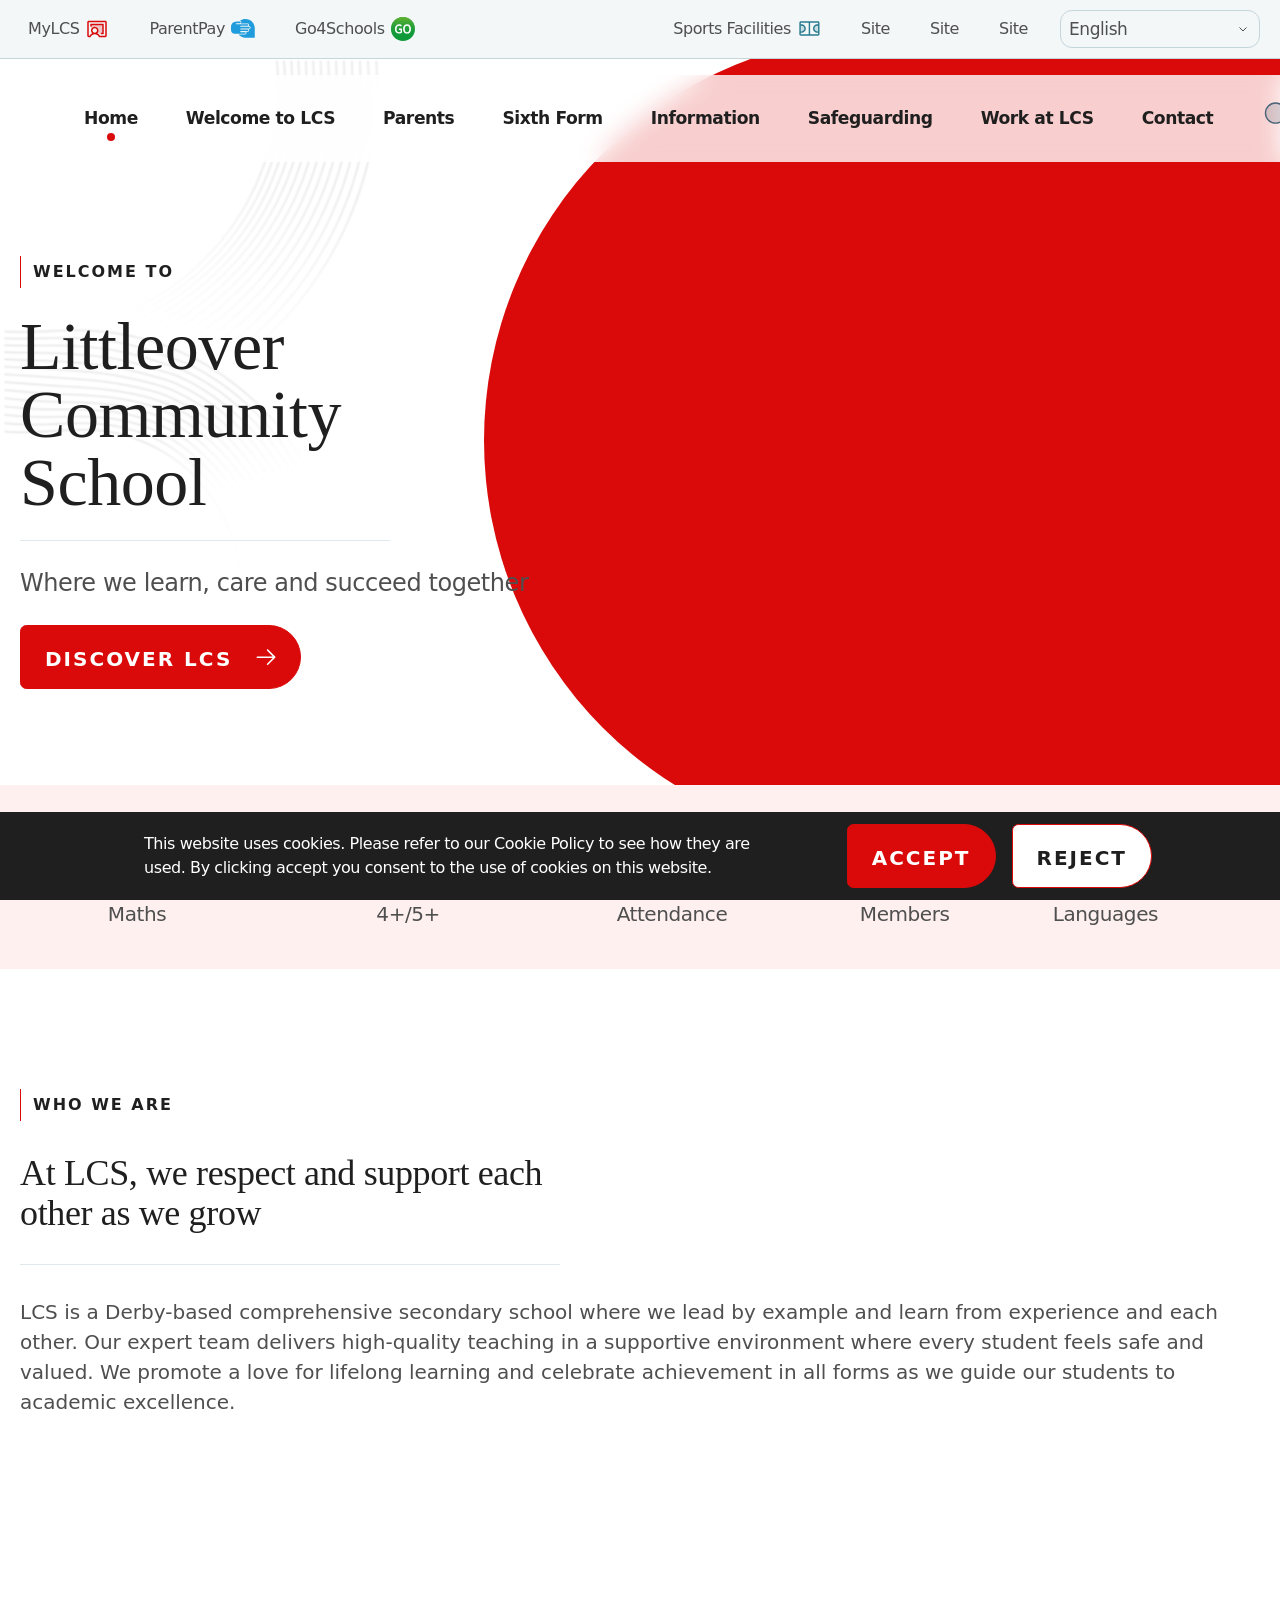
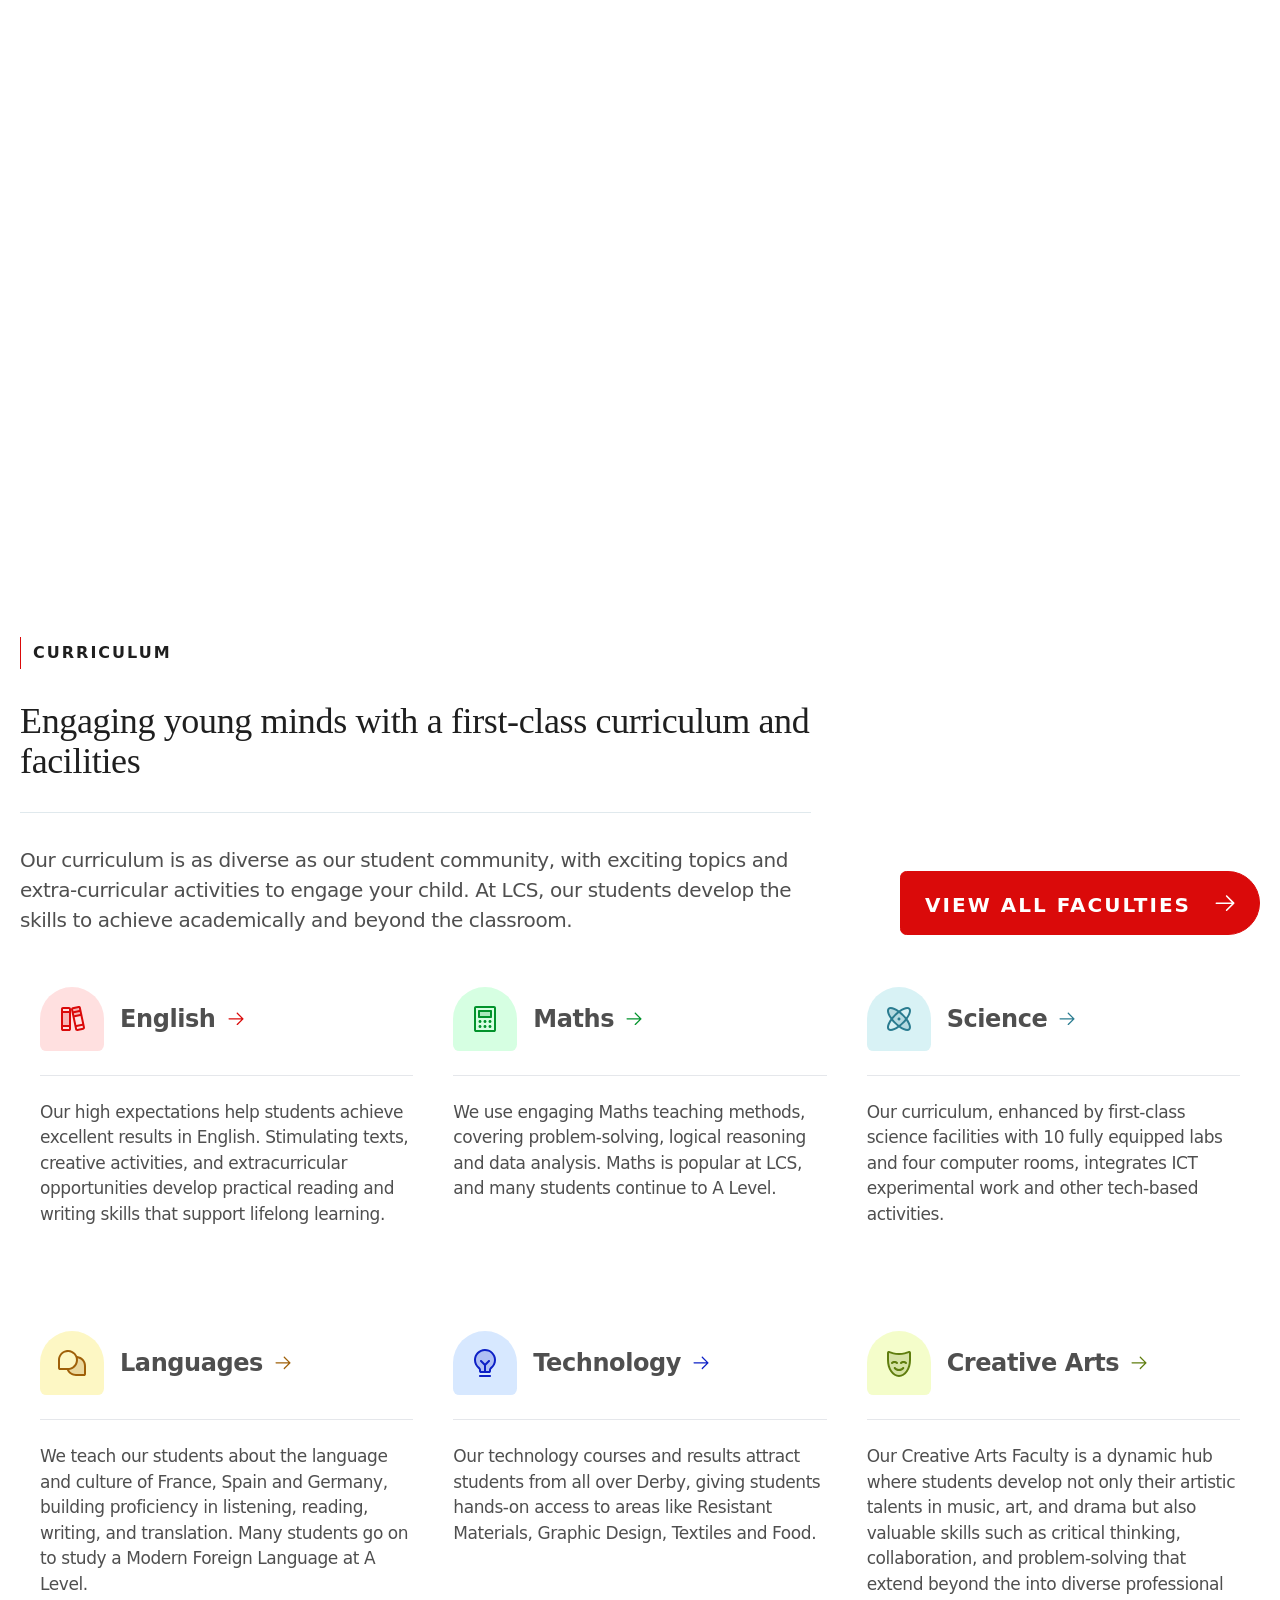
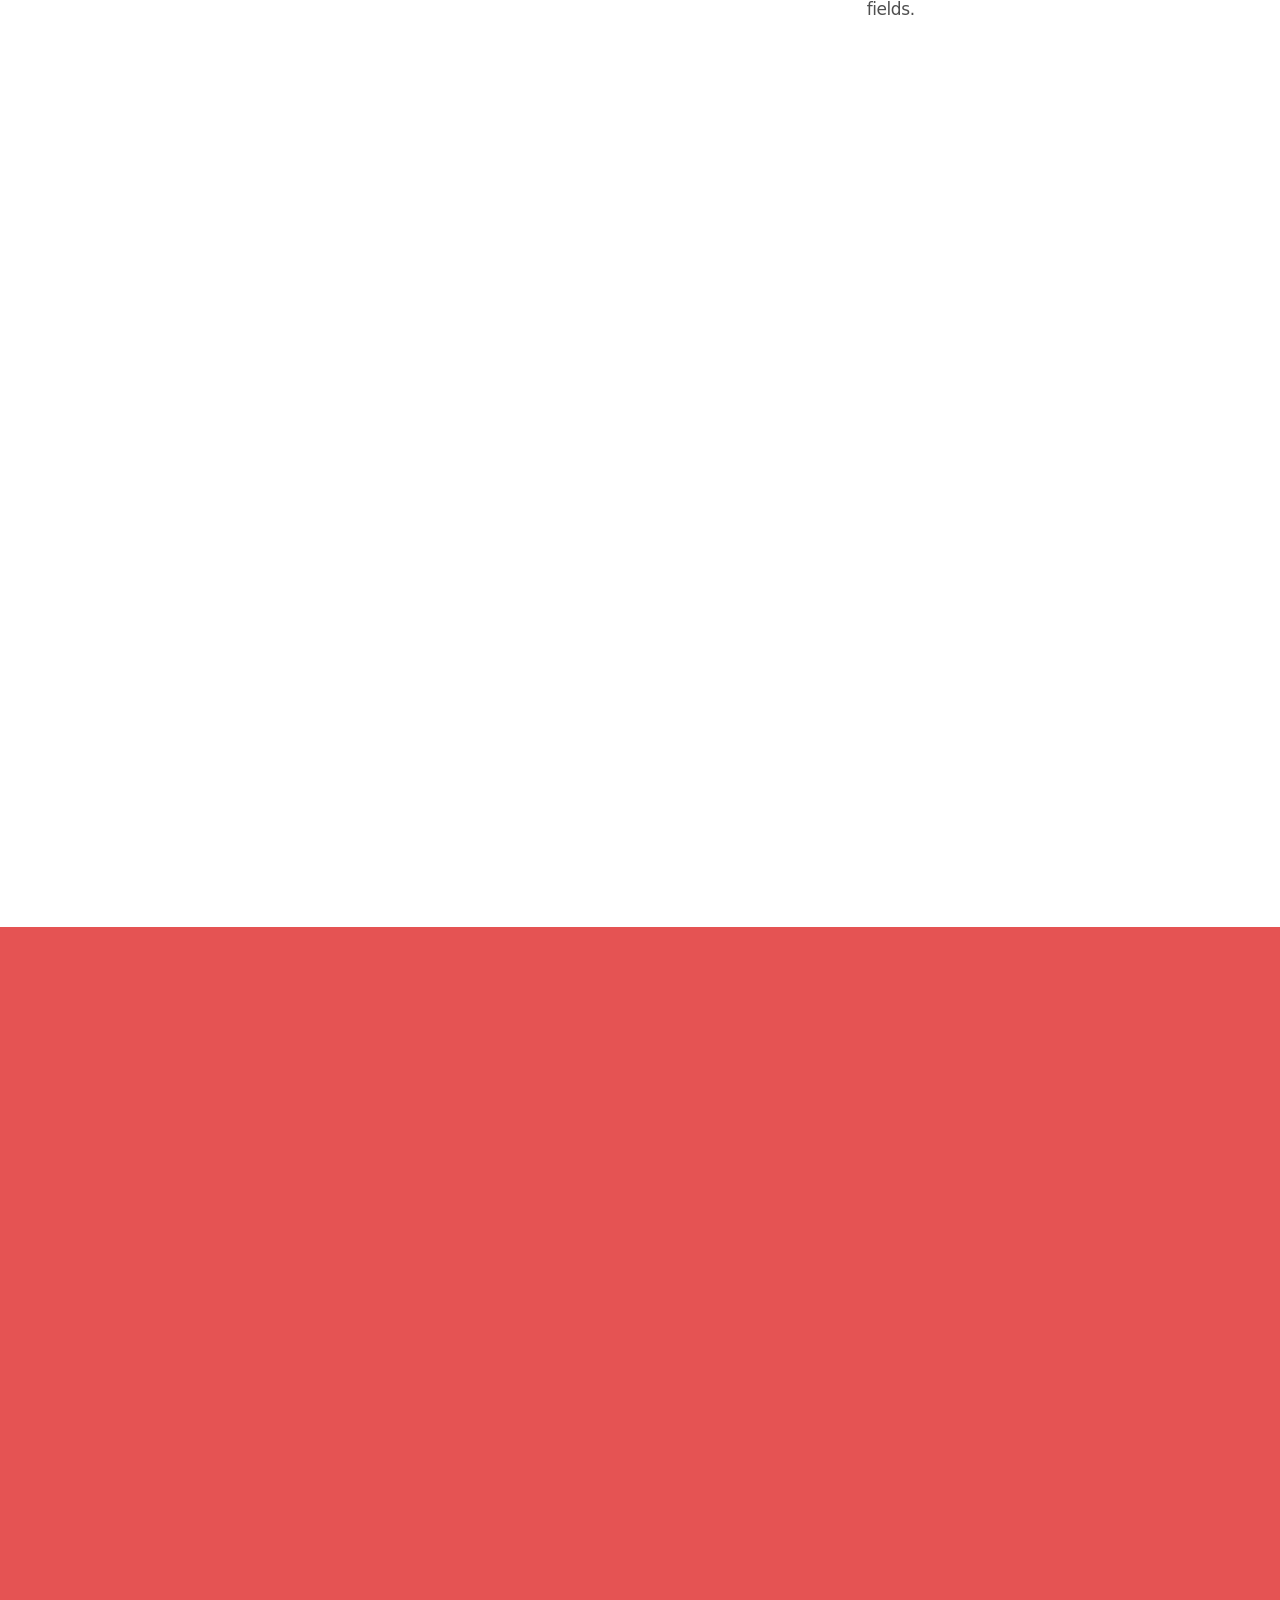
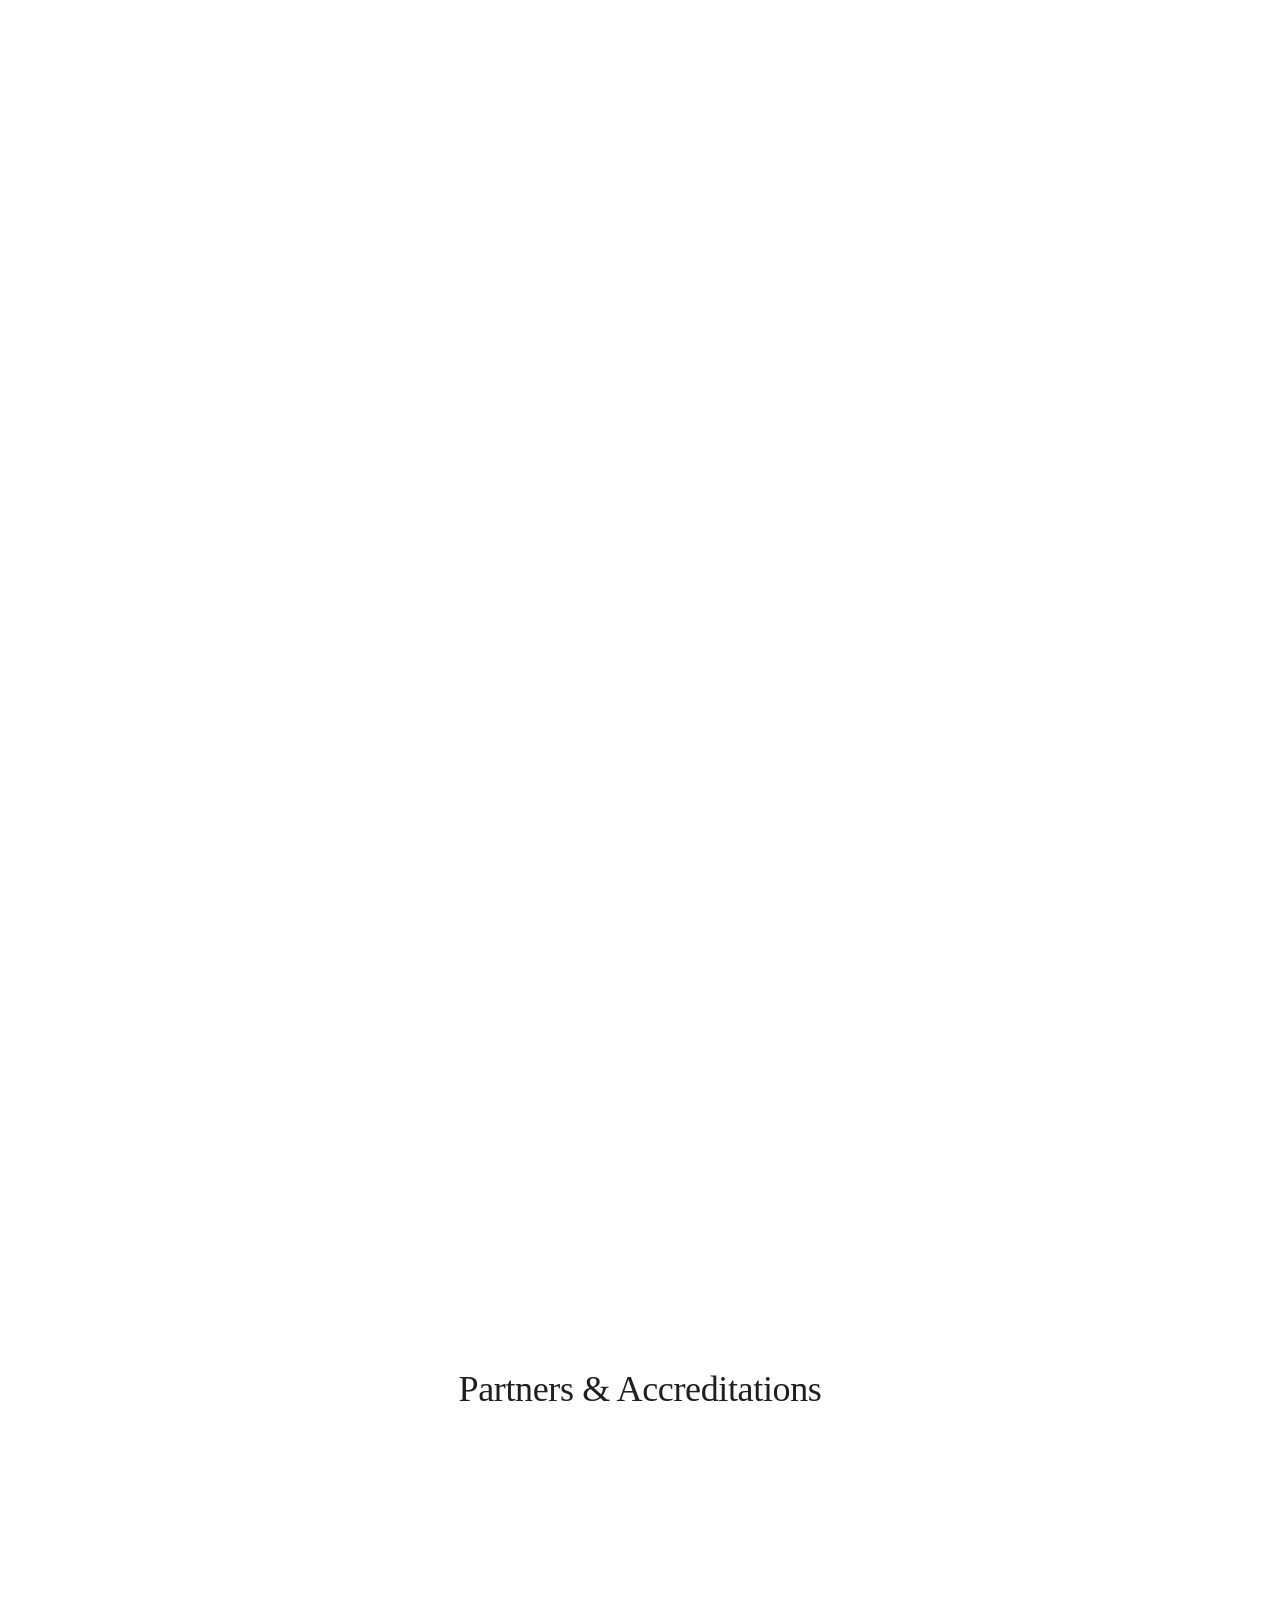
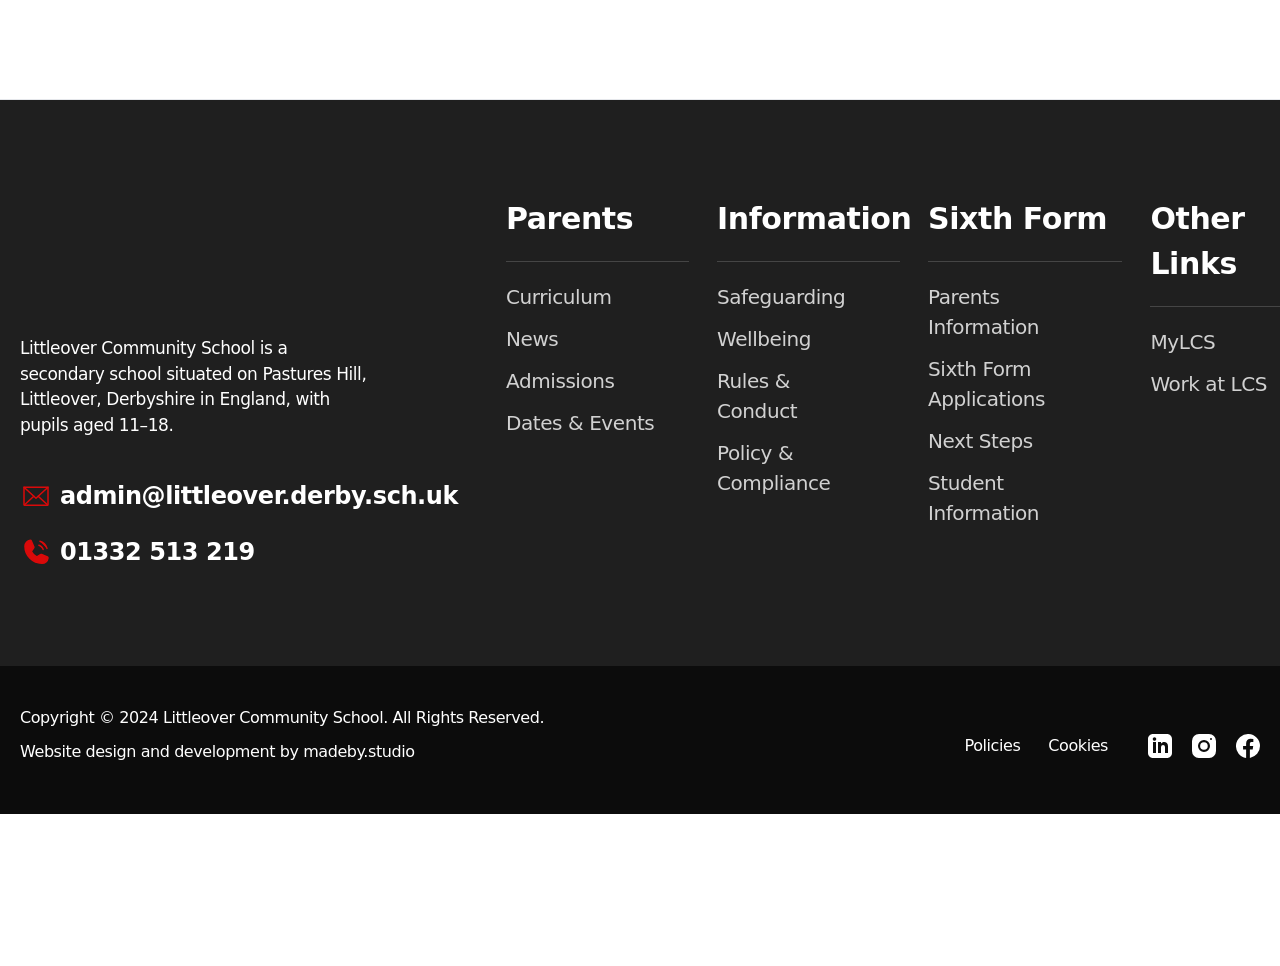
==== index.html @ 37ba2ffd "re change names" ====
<!DOCTYPE html>
<!-- saved from url=(0036)https://www.littleover.derby.sch.uk/ -->
<html lang="en"><head><meta http-equiv="Content-Type" content="text/html; charset=UTF-8">
        
        <meta http-equiv="X-UA-Compatible" content="IE=edge">
        <meta name="viewport" content="width=device-width, initial-scale=1">
        <meta name="csrf-token" content="vbNZpdz66wZkz0crLauGsy06PiQxPOlGMXzHXOhv">
        <link rel="apple-touch-icon" sizes="180x180" href="https://www.littleover.derby.sch.uk/favicon/apple-touch-icon.png">

        <link rel="icon" type="image/png" sizes="32x32" href="https://www.littleover.derby.sch.uk/favicon/favicon-32x32.png">
        <link rel="icon" type="image/png" sizes="16x16" href="https://www.littleover.derby.sch.uk/favicon/favicon-16x16.png">
        <link rel="shortcut icon" href="https://www.littleover.derby.sch.uk/favicon/favicon.ico">
        <meta name="theme-color" content="#FFFFFF">
        
        <title>Littleover Community School | Where we learn, care and succeed together</title>
<meta name="description" content="Welcome to Littleover Community School, Derby. We foster academic excellence, lifelong learning, and a supportive environment for students to thrive and succeed.">
<meta property="og:type" content="website">
<meta property="og:title" content="Littleover Community School | Where we learn, care and succeed together">
<meta property="og:description" content="Welcome to Littleover Community School, Derby. We foster academic excellence, lifelong learning, and a supportive environment for students to thrive and succeed.">
<meta property="og:url" content="https://www.littleover.derby.sch.uk">
<meta property="og:locale" content="en_GB">
<meta property="og:locale:alternate" content="ar">
<meta property="og:locale:alternate" content="ur">
<meta property="og:locale:alternate" content="pa">
<meta name="twitter:card" content="summary_large_image">
<meta name="twitter:title" content="Littleover Community School | Where we learn, care and succeed together">
<meta name="twitter:description" content="Welcome to Littleover Community School, Derby. We foster academic excellence, lifelong learning, and a supportive environment for students to thrive and succeed.">
<meta property="og:image" content="https://littleover.ams3.digitaloceanspaces.com/brand/meta/open-graph-meta.jpg">
<meta property="og:image:width" content="1200">
<meta property="og:image:height" content="628">
<meta property="og:image:alt" content="Background image of Littleover Community School students the words &#39;Where we learn, care  and succeed together&#39; overlaid">
<meta name="twitter:image" content="https://littleover.ams3.digitaloceanspaces.com/brand/meta/open-graph-meta.jpg">
<meta name="twitter:image:alt" content="Background image of Littleover Community School students the words &#39;Where we learn, care  and succeed together&#39; overlaid">
<link href="https://www.littleover.derby.sch.uk/" rel="home">
<link href="https://www.littleover.derby.sch.uk/" rel="canonical">
<link rel="alternate" href="https://www.littleover.derby.sch.uk/" hreflang="en">
<link rel="alternate" href="https://www.littleover.derby.sch.uk/ar" hreflang="ar">
<link rel="alternate" href="https://www.littleover.derby.sch.uk/ur" hreflang="ur">
<link rel="alternate" href="https://www.littleover.derby.sch.uk/pa" hreflang="pa">
<link type="text/plain" rel="author" href="https://www.littleover.derby.sch.uk/humans.txt">
        
        
        <link rel="preload" as="style" href="./Littleover Community School _ Where we learn, care and succeed together_files/app-C5ybboQK.css"><link rel="modulepreload" as="script" href="./Littleover Community School _ Where we learn, care and succeed together_files/app-cm24H8UL.js"><link rel="stylesheet" href="./Littleover Community School _ Where we learn, care and succeed together_files/app-C5ybboQK.css"><script type="module" src="./Littleover Community School _ Where we learn, care and succeed together_files/app-cm24H8UL.js"></script>
        
        









    <script type="application/ld+json">
        {
            "@context": "https://schema.org",
            "@type": "Organization",
            "name": "Littleover Community School",
            "@id": "https://www.littleover.derby.sch.uk#site-owner",
            "logo": "https://littleover.ams3.digitaloceanspaces.com/brand/logos/lcs-logo.svg",
            "url": "https://www.littleover.derby.sch.uk",
            "email": "admin@littleover.derby.sch.uk",
            "sameAs": ["https://www.linkedin.com/company/littleover-community-school","https://www.instagram.com/littleoverlcs","https://facebook.com/littleoverschool","https://www.youtube.com/@littleovercommunityschool1768"]
        },
    </script>



    <script type="application/ld+json">
        {
            "@context": "http://schema.org",
            "@type": "WebSite",
            "name": "Littleover Community School",
            "url": "https://www.littleover.derby.sch.uk"
        }
    </script>


<script type="application/ld+json">
    {
        "@context": "https://schema.org/",
        "@type": "WebPage",
        "@id": "https://www.littleover.derby.sch.uk#web_page",
        "url": "https://www.littleover.derby.sch.uk",
        "name": "Home",
        "inLanguage": "en_GB",
        "datePublished": "",
        "dateModified": "2026-06-09T06:02:32+00:00"
    }
</script>








        
        <script type="module">
    if (window.COOKIES_ACCEPTED) {
        const GTAG_ID = "G-W6SMG0FCPF";

        if (GTAG_ID) {
            var gtagSource = document.createElement("script");
            gtagSource.async = "async";
            gtagSource.src = `https://www.googletagmanager.com/gtag/js?id=${GTAG_ID}`;
            document.head.appendChild(gtagSource);

            var gtagWindow = document.createElement("script");
            gtagWindow.innerHTML = `window.dataLayer = window.dataLayer || []; function gtag(){dataLayer.push(arguments);} gtag('js', new Date()); gtag('config', '${GTAG_ID}');`;
            document.head.appendChild(gtagWindow);
        }
    }
</script>

        <!-- Google tag (gtag.js) -->
        <link rel="preconnect" href="https://littleover.imgix.net/">
    <link rel="modulepreload" as="script" crossorigin="" href="https://www.littleover.derby.sch.uk/build/assets/two-column-BupPdYIw.js"><link rel="modulepreload" as="script" crossorigin="" href="https://www.littleover.derby.sch.uk/build/assets/in-view.es-CaEo5__-.js"><link rel="modulepreload" as="script" crossorigin="" href="https://www.littleover.derby.sch.uk/build/assets/stagger-DJYlFAOW.js"><link rel="modulepreload" as="script" crossorigin="" href="https://www.littleover.derby.sch.uk/build/assets/fade-BSZfXrS1.js"><link rel="modulepreload" as="script" crossorigin="" href="https://www.littleover.derby.sch.uk/build/assets/fade-HrBedMWU.js"><link rel="modulepreload" as="script" crossorigin="" href="https://www.littleover.derby.sch.uk/build/assets/embla-carousel.esm-CMPFBS9o.js"><link rel="modulepreload" as="script" crossorigin="" href="https://www.littleover.derby.sch.uk/build/assets/button-uQzZ_7sI.js"><link rel="modulepreload" as="script" crossorigin="" href="https://www.littleover.derby.sch.uk/build/assets/dots-ceR8wKUV.js"><link rel="modulepreload" as="script" crossorigin="" href="https://www.littleover.derby.sch.uk/build/assets/gallery-B8_9zSWi.js"><link rel="modulepreload" as="script" crossorigin="" href="https://www.littleover.derby.sch.uk/build/assets/search-ClFhsJpl.js"><link rel="modulepreload" as="script" crossorigin="" href="https://www.littleover.derby.sch.uk/build/assets/client-xcePJ-oF.js"></head>
    <body class="relative">
        
        <a href="https://www.littleover.derby.sch.uk/#mainContent" aria-label="Skip navigation" class="fixed left-0 top-2 z-front m-3 -translate-y-80 rounded-xl bg-primary p-3 text-base font-semibold text-light transition focus:translate-y-0">
    Skip Navigation
</a>

<nav class="relative z-50 border-b border-secondary-200 bg-secondary-50 px-2.5 py-2.5 md:px-5">
    <div class="justify-between lg:flex">
        <ul class="hidden items-center gap-6 lg:flex">
            
                
                    <li>
                        





<a href="https://www.littleover.derby.sch.uk/my-lcs" target="_self" class="lg:px-2 lg:py-1 flex w-fit items-center gap-1.5 rounded-xl font-sans text-sm duration-default hover:bg-secondary-100 hover:text-grey">
    MyLCS
    
        <span class="w-6 fill-primary">
            <svg width="100%" height="100%" viewBox="0 0 32 32" class="fill-inherit" xmlns="http://www.w3.org/2000/svg">
<path opacity="0.2" d="M24 10V22H13C13.7911 22 14.5645 21.7654 15.2223 21.3259C15.8801 20.8864 16.3928 20.2616 16.6955 19.5307C16.9983 18.7998 17.0775 17.9956 16.9231 17.2196C16.7688 16.4437 16.3878 15.731 15.8284 15.1716C15.269 14.6122 14.5563 14.2312 13.7804 14.0769C13.0044 13.9225 12.2002 14.0017 11.4693 14.3045C10.7384 14.6072 10.1136 15.1199 9.67412 15.7777C9.2346 16.4355 9 17.2089 9 18H8V10H24Z"></path>
<path d="M27 5H5C4.46957 5 3.96086 5.21071 3.58579 5.58579C3.21071 5.96086 3 6.46957 3 7V25C3 25.5304 3.21071 26.0391 3.58579 26.4142C3.96086 26.7893 4.46957 27 5 27H6.67375C6.86301 27.0001 7.0484 26.9464 7.20838 26.8453C7.36836 26.7442 7.49636 26.5997 7.5775 26.4287C8.06377 25.4021 8.83151 24.5346 9.79143 23.9271C10.7514 23.3196 11.864 22.9971 13 22.9971C14.136 22.9971 15.2486 23.3196 16.2086 23.9271C17.1685 24.5346 17.9362 25.4021 18.4225 26.4287C18.5036 26.5997 18.6316 26.7442 18.7916 26.8453C18.9516 26.9464 19.137 27.0001 19.3263 27H27C27.5304 27 28.0391 26.7893 28.4142 26.4142C28.7893 26.0391 29 25.5304 29 25V7C29 6.46957 28.7893 5.96086 28.4142 5.58579C28.0391 5.21071 27.5304 5 27 5ZM10 18C10 17.4067 10.1759 16.8266 10.5056 16.3333C10.8352 15.8399 11.3038 15.4554 11.8519 15.2284C12.4001 15.0013 13.0033 14.9419 13.5853 15.0576C14.1672 15.1734 14.7018 15.4591 15.1213 15.8787C15.5409 16.2982 15.8266 16.8328 15.9424 17.4147C16.0581 17.9967 15.9987 18.5999 15.7716 19.1481C15.5446 19.6962 15.1601 20.1648 14.6667 20.4944C14.1734 20.8241 13.5933 21 13 21C12.2044 21 11.4413 20.6839 10.8787 20.1213C10.3161 19.5587 10 18.7956 10 18ZM27 25H19.9287C19.0937 23.5643 17.8349 22.4221 16.325 21.73C17.082 21.056 17.6162 20.1678 17.857 19.1832C18.0977 18.1986 18.0335 17.1642 17.6729 16.2169C17.3122 15.2696 16.6723 14.4543 15.8377 13.8791C15.0032 13.3038 14.0136 12.9958 13 12.9958C11.9864 12.9958 10.9968 13.3038 10.1623 13.8791C9.32774 14.4543 8.68776 15.2696 8.32715 16.2169C7.96654 17.1642 7.90234 18.1986 8.14305 19.1832C8.38376 20.1678 8.91802 21.056 9.675 21.73C8.16513 22.4221 6.90633 23.5643 6.07125 25H5V7H27V25ZM7 12V10C7 9.73478 7.10536 9.48043 7.29289 9.29289C7.48043 9.10536 7.73478 9 8 9H24C24.2652 9 24.5196 9.10536 24.7071 9.29289C24.8946 9.48043 25 9.73478 25 10V22C25 22.2652 24.8946 22.5196 24.7071 22.7071C24.5196 22.8946 24.2652 23 24 23H22C21.7348 23 21.4804 22.8946 21.2929 22.7071C21.1054 22.5196 21 22.2652 21 22C21 21.7348 21.1054 21.4804 21.2929 21.2929C21.4804 21.1054 21.7348 21 22 21H23V11H9V12C9 12.2652 8.89464 12.5196 8.70711 12.7071C8.51957 12.8946 8.26522 13 8 13C7.73478 13 7.48043 12.8946 7.29289 12.7071C7.10536 12.5196 7 12.2652 7 12Z"></path>
</svg>

        </span>
    
</a>

                    </li>
                
            
                
                    <li>
                        





<a href="https://app.parentpay.com/public/client/security/v2/#/login" target="_blank" class="lg:px-2 lg:py-1 flex w-fit items-center gap-1.5 rounded-xl font-sans text-sm duration-default hover:bg-secondary-100 hover:text-grey">
    ParentPay
    
        <span class="w-6 fill-primary">
            <svg width="100%" height="100%" viewBox="0 0 66 52" class="fill-inherit" xmlns="http://www.w3.org/2000/svg">
<path d="M39.9 0C34.2 0 29 1.8 24.8 4.9C26.8 5.2 28.4 6.9 28.4 9.1V9.3C28.4 10.4 28 11.4 27.3 12.2H28.2H28.5H45.5C47.8 12.2 49.7 14.1 49.7 16.4V16.6C49.7 17.7 49.3 18.7 48.6 19.5H49.5C51.8 19.5 53.7 21.4 53.7 23.7V23.9C53.7 25 53.3 26.1 52.5 26.8C51.7 27.6 50.7 28 49.6 28.1H49.5H48.6C49.3 28.9 49.7 29.9 49.7 31V31.2C49.7 32.3 49.3 33.4 48.5 34.1C47.7 34.9 46.7 35.3 45.6 35.4H45.5H41.5C42.2 36.2 42.6 37.2 42.6 38.3V38.5C42.6 39.6 42.2 40.7 41.4 41.4C40.6 42.2 39.6 42.6 38.5 42.7H38.4H23.7H21.5H20.7C25.4 48 32.2 51.3 39.8 51.3H65.4V25.6C65.5 11.5 54 0 39.9 0Z" fill="#209cdc"></path>
<path d="M51.6 23.6002C51.6 22.5002 50.7 21.6002 49.6 21.6002H45.6H26.9C26.1 21.6002 25.4 20.9002 25.4 20.1002C25.4 19.3002 26.1 18.6002 26.9 18.6002H45.7C46.2 18.6002 46.7 18.4002 47.1 18.0002C47.5 17.6002 47.7 17.1002 47.7 16.6002V16.4002C47.7 15.3002 46.8 14.4002 45.7 14.4002H23.3H17H14.8C14 14.4002 13.3 13.7002 13.3 12.9002C13.3 12.1002 14 11.4002 14.8 11.4002H18.8H23.4C23.5 11.4002 23.5 11.4002 23.6 11.4002H24.6C25.1 11.4002 25.6 11.2002 26 10.8002C26.4 10.4002 26.6 9.9002 26.6 9.4002V9.2002C26.6 8.1002 25.7 7.2002 24.6 7.2002H22.6H15.6C5.9 7.4002 0 13.5002 0 22.9002V29.3002C0 35.8002 4.3 40.5002 10.2 40.5002H19H23.8H38.5C38.5 40.5002 38.5 40.5002 38.6 40.5002C39.7 40.5002 40.6 39.6002 40.6 38.5002V38.3002C40.6 37.8002 40.4 37.3002 40 36.9002C39.6 36.5002 39.1 36.3002 38.6 36.3002H26.9C26.1 36.3002 25.4 35.6002 25.4 34.8002C25.4 34.0002 26.1 33.3002 26.9 33.3002H38.5H45.6C45.6 33.3002 45.6 33.3002 45.7 33.3002C46.8 33.3002 47.7 32.4002 47.7 31.3002V31.1002C47.7 30.0002 46.8 29.1002 45.7 29.1002H27C26.2 29.1002 25.5 28.4002 25.5 27.6002C25.5 26.8002 26.2 26.1002 27 26.1002H45.7H49.7C49.7 26.1002 49.7 26.1002 49.8 26.1002C50.9 26.1002 51.8 25.2002 51.8 24.1002L51.6 23.6002Z" fill="#209cdc"></path>
</svg>

        </span>
    
</a>

                    </li>
                
            
                
                    <li>
                        





<a href="https://www.go4schools.com/" target="_blank" class="lg:px-2 lg:py-1 flex w-fit items-center gap-1.5 rounded-xl font-sans text-sm duration-default hover:bg-secondary-100 hover:text-grey">
    Go4Schools
    
        <span class="w-6 fill-primary">
            <svg width="100%" height="100%" viewBox="0 0 173 173" class="fill-inherit" xmlns="http://www.w3.org/2000/svg">
<path d="M86.2 172.4C133.807 172.4 172.4 133.807 172.4 86.2C172.4 38.5931 133.807 0 86.2 0C38.5931 0 0 38.5931 0 86.2C0 133.807 38.5931 172.4 86.2 172.4Z" fill="#0F9B39"></path>
<path d="M86.2 172.4C133.807 172.4 172.4 133.807 172.4 86.2C172.4 38.5931 133.807 0 86.2 0C38.5931 0 0 38.5931 0 86.2C0 133.807 38.5931 172.4 86.2 172.4Z" fill="url(#paint0_linear_3168_21653)"></path>
<path d="M59.2 52.6992C68.2 52.6992 74.4 56.7992 78.5 60.8992L72.1 67.9992C68.8 64.7992 65.3 62.6992 59.2 62.6992C47.7 62.6992 40 71.5992 40 86.1992C40 100.999 46.9 109.899 59.9 109.899C63.5 109.899 67 108.899 69.1 106.999V92.9992H57V83.5992H79.5V112.099C75 116.299 67.4 119.799 58.6 119.799C41.4 119.799 28.3 107.899 28.3 86.3992C28.3 65.2992 41.7 52.6992 59.2 52.6992Z" fill="white"></path>
<path d="M87.1 85.8996C87.1 64.9996 98.8 52.5996 115.7 52.5996C132.5 52.5996 144.2 64.9996 144.2 85.8996C144.2 106.9 132.5 119.8 115.7 119.8C98.8 119.8 87.1 106.9 87.1 85.8996ZM132.4 85.8996C132.4 71.3996 125.8 62.5996 115.7 62.5996C105.5 62.5996 98.9 71.3996 98.9 85.8996C98.9 100.5 105.5 109.8 115.7 109.8C125.8 109.8 132.4 100.5 132.4 85.8996Z" fill="white"></path>
<defs>
<lineargradient id="paint0_linear_3168_21653" x1="86.242" y1="172.482" x2="86.242" y2="-0.00200477" gradientUnits="userSpaceOnUse">
<stop offset="0.000278173" stop-color="#009145" stop-opacity="0"></stop>
<stop offset="0.2867" stop-color="#19993F" stop-opacity="0.2865"></stop>
<stop offset="0.8939" stop-color="#5AAE31" stop-opacity="0.8938"></stop>
<stop offset="1" stop-color="#66B22E"></stop>
</lineargradient>
</defs>
</svg>

        </span>
    
</a>

                    </li>
                
            
                
            
        </ul>
        <div class="flex items-center justify-between gap-6">
            <ul class="hidden items-center gap-6 lg:flex">
                
                    
                
                    
                
                    
                
                    
                        <li>
                            





<a href="https://www.littleover.derby.sch.uk/sport-centre" target="_blank" class="lg:px-2 lg:py-1 flex w-fit items-center gap-1.5 rounded-xl font-sans text-sm duration-default hover:bg-secondary-100 hover:text-grey">
    Sports Facilities
    
        <span class="w-6 fill-highlight_two">
            <svg width="100%" height="100%" viewBox="0 0 25 24" class="fill-inherit" xmlns="http://www.w3.org/2000/svg">
<g id="CourtBasketball">
<path id="Vector" opacity="0.2" d="M22.6826 8.25V15.75H21.1826C20.1881 15.75 19.2342 15.3549 18.531 14.6517C17.8277 13.9484 17.4326 12.9946 17.4326 12C17.4326 11.0054 17.8277 10.0516 18.531 9.34835C19.2342 8.64509 20.1881 8.25 21.1826 8.25H22.6826ZM4.68262 8.25H3.18262V15.75H4.68262C5.67718 15.75 6.63101 15.3549 7.33427 14.6517C8.03753 13.9484 8.43262 12.9946 8.43262 12C8.43262 11.0054 8.03753 10.0516 7.33427 9.34835C6.63101 8.64509 5.67718 8.25 4.68262 8.25Z"></path>
<path id="Vector_2" d="M21.9326 4.5H3.93262C3.53479 4.5 3.15326 4.65804 2.87196 4.93934C2.59065 5.22064 2.43262 5.60218 2.43262 6V18C2.43262 18.3978 2.59065 18.7794 2.87196 19.0607C3.15326 19.342 3.53479 19.5 3.93262 19.5H21.9326C22.3304 19.5 22.712 19.342 22.9933 19.0607C23.2746 18.7794 23.4326 18.3978 23.4326 18V6C23.4326 5.60218 23.2746 5.22064 22.9933 4.93934C22.712 4.65804 22.3304 4.5 21.9326 4.5ZM21.9326 15H21.1826C20.387 15 19.6239 14.6839 19.0613 14.1213C18.4987 13.5587 18.1826 12.7956 18.1826 12C18.1826 11.2044 18.4987 10.4413 19.0613 9.87868C19.6239 9.31607 20.387 9 21.1826 9H21.9326V15ZM3.93262 9H4.68262C5.47827 9 6.24133 9.31607 6.80394 9.87868C7.36655 10.4413 7.68262 11.2044 7.68262 12C7.68262 12.7956 7.36655 13.5587 6.80394 14.1213C6.24133 14.6839 5.47827 15 4.68262 15H3.93262V9ZM3.93262 16.5H4.68262C5.87609 16.5 7.02068 16.0259 7.8646 15.182C8.70851 14.3381 9.18262 13.1935 9.18262 12C9.18262 10.8065 8.70851 9.66193 7.8646 8.81802C7.02068 7.97411 5.87609 7.5 4.68262 7.5H3.93262V6H12.1826V18H3.93262V16.5ZM21.9326 18H13.6826V6H21.9326V7.5H21.1826C19.9891 7.5 18.8445 7.97411 18.0006 8.81802C17.1567 9.66193 16.6826 10.8065 16.6826 12C16.6826 13.1935 17.1567 14.3381 18.0006 15.182C18.8445 16.0259 19.9891 16.5 21.1826 16.5H21.9326V18Z"></path>
</g>
</svg>

        </span>
    
</a>

                        </li>
                    
                
            </ul>
            <li class="max-2xl:shrink-0">
                        <a href="Site.html" target="_blank"
                            class="lg:px-2 lg:py-1 flex w-fit items-center gap-1.5 rounded-xl font-sans text-sm duration-default hover:bg-secondary-100 hover:text-grey">
                            Site
                        </a>
                    </li>


                </ul>
                <li class="max-2xl:shrink-0">
                        <a href="Site.html" target="_blank"
                            class="lg:px-2 lg:py-1 flex w-fit items-center gap-1.5 rounded-xl font-sans text-sm duration-default hover:bg-secondary-100 hover:text-grey">
                            Site
                        </a>
                    </li>


                </ul>

            
            </li>

                    <li class="max-2xl:shrink-0">
                        <a href="Site.html" target="_blank"
                            class="lg:px-2 lg:py-1 flex w-fit items-center gap-1.5 rounded-xl font-sans text-sm duration-default hover:bg-secondary-100 hover:text-grey">
                            Site
                        </a>
                    </li>


                </ul>
            
    <div class="w-fit">
        <button class="flex items-center justify-between gap-2 rounded-xl border border-secondary-200 py-1 pl-2 pr-3 pt-1.5 duration-default hover:bg-secondary-100 hover:opacity-90 lg:w-[200px]" aria-label="Open site language options list" id="language_switcher_control" popovertarget="language_switcher">
            
                
                    <span>
                        English
                        
                    </span>
                    
    <svg class="fill-transparent stroke-dark w-2" viewBox="0 0 10 6" fill="none">
        <path d="M9 1L5 5L1 1" stroke-linecap="round" stroke-linejoin="round"></path>
    </svg>


                
            
                
            
                
            
                
            
        </button>
        <ul class="absolute top-12 ml-2.5 h-fit w-fit rounded-xl border border-secondary-200 bg-secondary-50 p-2 text-black md:ml-5 md:mr-5 lg:ml-auto lg:w-[200px]" id="language_switcher" popover="" portalled="false">
            
                <li class="w-full">
                    <a href="https://www.littleover.derby.sch.uk/" class="hover:text-blue-dark-900 flex items-center rounded-xl p-2 pt-2.5 hover:bg-secondary-100" aria-label="Go to English site">
                        English
                        
                    </a>
                </li>
            
                <li class="w-full">
                    <a href="https://www.littleover.derby.sch.uk/ar" class="hover:text-blue-dark-900 flex items-center rounded-xl p-2 pt-2.5 hover:bg-secondary-100" aria-label="Go to عربي site">
                        Arabic
                        
                            <span class="ml-2">
                                عربي
                            </span>
                        
                    </a>
                </li>
            
                <li class="w-full">
                    <a href="https://www.littleover.derby.sch.uk/pa" class="hover:text-blue-dark-900 flex items-center rounded-xl p-2 pt-2.5 hover:bg-secondary-100" aria-label="Go to ਪੰਜਾਬੀ site">
                        Punjabi
                        
                            <span class="ml-2">
                                ਪੰਜਾਬੀ
                            </span>
                        
                    </a>
                </li>
            
                <li class="w-full">
                    <a href="https://www.littleover.derby.sch.uk/ur" class="hover:text-blue-dark-900 flex items-center rounded-xl p-2 pt-2.5 hover:bg-secondary-100" aria-label="Go to اردو site">
                        Urdu
                        
                            <span class="ml-2">
                                اردو
                            </span>
                        
                    </a>
                </li>
            
        </ul>
    </div>


            <button popovertarget="search" class="w-fit lg:hidden">
                <svg class="w-8" id="47767a7e-eae0-42e1-ac0a-c7e9f50c4071" viewBox="0 0 35 34" fill="none">
    <path opacity="0.2" d="M15.9231 26.4593C22.018 26.4593 26.9589 21.5184 26.9589 15.4235C26.9589 9.32859 22.018 4.3877 15.9231 4.3877C9.82819 4.3877 4.8873 9.32859 4.8873 15.4235C4.8873 21.5184 9.82819 26.4593 15.9231 26.4593Z" fill="#486578"></path>
    <path d="M15.9231 26.4593C22.018 26.4593 26.9589 21.5184 26.9589 15.4235C26.9589 9.32859 22.018 4.3877 15.9231 4.3877C9.82819 4.3877 4.8873 9.32859 4.8873 15.4235C4.8873 21.5184 9.82819 26.4593 15.9231 26.4593Z" stroke="#486578" stroke-width="1.5" stroke-linecap="round" stroke-linejoin="round"></path>
    <path d="M23.7258 23.2275L30.1108 29.6126" stroke="#486578" stroke-width="1.5" stroke-linecap="round" stroke-linejoin="round"></path>
</svg>

            </button>
        </div>
    </div>
</nav>

<header class="sticky top-0 z-front">
    
<nav class="z-40 flex items-center justify-between gap-6 py-2.5 duration-500">
    <a href="https://www.littleover.derby.sch.uk/" aria-label="Homepage" class="pl-2.5 duration-default md:pl-5">
        
    
        
            <img srcset="https://littleover.imgix.net/brand/logos/lcs-logo.svg?ixlib=php-4.1.0&amp;w=120 120w,
https://littleover.imgix.net/brand/logos/lcs-logo.svg?ixlib=php-4.1.0&amp;w=320 320w,
https://littleover.imgix.net/brand/logos/lcs-logo.svg?ixlib=php-4.1.0&amp;w=640 640w,
https://littleover.imgix.net/brand/logos/lcs-logo.svg?ixlib=php-4.1.0&amp;w=980 980w,
https://littleover.imgix.net/brand/logos/lcs-logo.svg?ixlib=php-4.1.0&amp;w=1280 1280w" src="./Littleover Community School _ Where we learn, care and succeed together_files/lcs-logo.svg" alt="Littleover Community School Logo" width="65" height="101" class="h-[100px]" loading="lazy">
        
    


    </a>
    
        <ul class="hidden items-center gap-8 rounded-full bg-white bg-opacity-80 px-10 py-6 backdrop-blur-md lg:flex xl:gap-12">
            
                <li class="group/nav-link relative whitespace-nowrap text-center text-nav font-bold text-dark hover:text-primary 3xl:text-lg">
                    <a href="index.html " class="relative z-10 py-3 hover:cursor-pointer">
                        Home
                    </a>
                    <span class=" bg-primary animate-fade-in  absolute -bottom-2.5 left-0 right-0 z-0 mx-auto h-2 w-2 rounded-full"></span>
                </li>
            
                <li class="group/nav-link relative whitespace-nowrap text-center text-nav font-bold text-dark hover:text-primary 3xl:text-lg">
                    <a href="https://www.littleover.derby.sch.uk/welcome-to-lcs" class="relative z-10 py-3 hover:cursor-pointer">
                        Welcome to LCS
                    </a>
                    <span class=" bg-grey opacity-0 group-hover/nav-link:opacity-100 duration-300  absolute -bottom-2.5 left-0 right-0 z-0 mx-auto h-2 w-2 rounded-full"></span>
                </li>
            
                <li class="group/nav-link relative whitespace-nowrap text-center text-nav font-bold text-dark hover:text-primary 3xl:text-lg">
                    <a href="https://www.littleover.derby.sch.uk/parents" class="relative z-10 py-3 hover:cursor-pointer">
                        Parents
                    </a>
                    <span class=" bg-grey opacity-0 group-hover/nav-link:opacity-100 duration-300  absolute -bottom-2.5 left-0 right-0 z-0 mx-auto h-2 w-2 rounded-full"></span>
                </li>
            
                <li class="group/nav-link relative whitespace-nowrap text-center text-nav font-bold text-dark hover:text-primary 3xl:text-lg">
                    <a href="https://www.littleover.derby.sch.uk/sixth-form" class="relative z-10 py-3 hover:cursor-pointer">
                        Sixth Form
                    </a>
                    <span class=" bg-grey opacity-0 group-hover/nav-link:opacity-100 duration-300  absolute -bottom-2.5 left-0 right-0 z-0 mx-auto h-2 w-2 rounded-full"></span>
                </li>
            
                <li class="group/nav-link relative whitespace-nowrap text-center text-nav font-bold text-dark hover:text-primary 3xl:text-lg">
                    <a href="https://www.littleover.derby.sch.uk/information" class="relative z-10 py-3 hover:cursor-pointer">
                        Information
                    </a>
                    <span class=" bg-grey opacity-0 group-hover/nav-link:opacity-100 duration-300  absolute -bottom-2.5 left-0 right-0 z-0 mx-auto h-2 w-2 rounded-full"></span>
                </li>
            
                <li class="group/nav-link relative whitespace-nowrap text-center text-nav font-bold text-dark hover:text-primary 3xl:text-lg">
                    <a href="https://www.littleover.derby.sch.uk/information/safeguarding" class="relative z-10 py-3 hover:cursor-pointer">
                        Safeguarding
                    </a>
                    <span class=" bg-grey opacity-0 group-hover/nav-link:opacity-100 duration-300  absolute -bottom-2.5 left-0 right-0 z-0 mx-auto h-2 w-2 rounded-full"></span>
                </li>
            
                <li class="group/nav-link relative whitespace-nowrap text-center text-nav font-bold text-dark hover:text-primary 3xl:text-lg">
                    <a href="https://www.littleover.derby.sch.uk/careers" class="relative z-10 py-3 hover:cursor-pointer">
                        Work at LCS
                    </a>
                    <span class=" bg-grey opacity-0 group-hover/nav-link:opacity-100 duration-300  absolute -bottom-2.5 left-0 right-0 z-0 mx-auto h-2 w-2 rounded-full"></span>
                </li>
            
                <li class="group/nav-link relative whitespace-nowrap text-center text-nav font-bold text-dark hover:text-primary 3xl:text-lg">
                    <a href="https://www.littleover.derby.sch.uk/contact" class="relative z-10 py-3 hover:cursor-pointer">
                        Contact
                    </a>
                    <span class=" bg-grey opacity-0 group-hover/nav-link:opacity-100 duration-300  absolute -bottom-2.5 left-0 right-0 z-0 mx-auto h-2 w-2 rounded-full"></span>
                </li>
            
            <li>
                <button popovertarget="search" title="Open Search" aria-label="Open Search">
                    <svg class="w-8 hover:opacity-80 duration-default" id="47767a7e-eae0-42e1-ac0a-c7e9f50c4071" viewBox="0 0 35 34" fill="none">
    <path opacity="0.2" d="M15.9231 26.4593C22.018 26.4593 26.9589 21.5184 26.9589 15.4235C26.9589 9.32859 22.018 4.3877 15.9231 4.3877C9.82819 4.3877 4.8873 9.32859 4.8873 15.4235C4.8873 21.5184 9.82819 26.4593 15.9231 26.4593Z" fill="#486578"></path>
    <path d="M15.9231 26.4593C22.018 26.4593 26.9589 21.5184 26.9589 15.4235C26.9589 9.32859 22.018 4.3877 15.9231 4.3877C9.82819 4.3877 4.8873 9.32859 4.8873 15.4235C4.8873 21.5184 9.82819 26.4593 15.9231 26.4593Z" stroke="#486578" stroke-width="1.5" stroke-linecap="round" stroke-linejoin="round"></path>
    <path d="M23.7258 23.2275L30.1108 29.6126" stroke="#486578" stroke-width="1.5" stroke-linecap="round" stroke-linejoin="round"></path>
</svg>

                </button>
            </li>
        </ul>
    
    <button class="rounded-l-full bg-secondary-600 py-[25px] pl-6 pr-5 duration-default hover:bg-primary md:py-[34px] md:pl-10 widest:-mr-0" title="Open Site Navigation" aria-label="Open Site Navigation" popovertarget="site_nav">
        <svg xmlns="http://www.w3.org/2000/svg" class="h-5 w-7 duration-default" viewBox="0 0 27 21" fill="none">
            <path opacity="0.2" d="M26 17.7944C26 18.0911 25.912 18.3811 25.7472 18.6278C25.5824 18.8745 25.3481 19.0667 25.074 19.1803C24.7999 19.2938 24.4983 19.3235 24.2074 19.2656C23.9164 19.2077 23.6491 19.0649 23.4393 18.8551C23.2296 18.6453 23.0867 18.378 23.0288 18.0871C22.9709 17.7961 23.0006 17.4945 23.1142 17.2204C23.2277 16.9463 23.42 16.7121 23.6666 16.5472C23.9133 16.3824 24.2033 16.2944 24.5 16.2944C24.8978 16.2944 25.2794 16.4525 25.5607 16.7338C25.842 17.0151 26 17.3966 26 17.7944Z" fill="white"></path>
            <path d="M0 1.09071C0 0.810761 0.114137 0.542277 0.317301 0.344322C0.520466 0.146366 0.796015 0.0351562 1.08333 0.0351562H24.9167C25.204 0.0351562 25.4795 0.146366 25.6827 0.344322C25.8859 0.542277 26 0.810761 26 1.09071C26 1.37066 25.8859 1.63915 25.6827 1.8371C25.4795 2.03506 25.204 2.14627 24.9167 2.14627H1.08333C0.796015 2.14627 0.520466 2.03506 0.317301 1.8371C0.114137 1.63915 0 1.37066 0 1.09071ZM1.08333 10.5907H24.9167C25.204 10.5907 25.4795 10.4795 25.6827 10.2815C25.8859 10.0836 26 9.81511 26 9.53516C26 9.25521 25.8859 8.98672 25.6827 8.78877C25.4795 8.59081 25.204 8.4796 24.9167 8.4796H1.08333C0.796015 8.4796 0.520466 8.59081 0.317301 8.78877C0.114137 8.98672 0 9.25521 0 9.53516C0 9.81511 0.114137 10.0836 0.317301 10.2815C0.520466 10.4795 0.796015 10.5907 1.08333 10.5907ZM20.0417 16.924H1.08333C0.796015 16.924 0.520466 17.0353 0.317301 17.2332C0.114137 17.4312 0 17.6997 0 17.9796C0 18.2596 0.114137 18.528 0.317301 18.726C0.520466 18.9239 0.796015 19.0352 1.08333 19.0352H20.0417C20.329 19.0352 20.6045 18.9239 20.8077 18.726C21.0109 18.528 21.125 18.2596 21.125 17.9796C21.125 17.6997 21.0109 17.4312 20.8077 17.2332C20.6045 17.0353 20.329 16.924 20.0417 16.924Z" fill="white"></path>
        </svg>
    </button>
</nav>

</header>

        <main id="mainContent" class="mx-auto max-w-screen-3xl animate-fade-in">
            
    
    <section class="content-spacing lg:hero-wrap relative min-h-fit flex-col justify-between max-lg:gap-12 md:flex xl:min-h-[790px]">
        <svg class="w-[471px] absolute left-0 lg:block hidden z-behind md:-top-[120px]" viewBox="0 0 413 471" fill="none" xmlns="http://www.w3.org/2000/svg" xmlns:xlink="http://www.w3.org/1999/xlink">
    <rect x="-0.00177002" y="0.598633" width="412.533" height="470.382" fill="url(#pattern0_1300_21913)"></rect>
    <defs>
        <pattern id="pattern0_1300_21913" patternContentUnits="objectBoundingBox" width="1" height="1">
            <use xlink:href="#image0_1300_21913" transform="scale(0.00242131 0.00212353)"></use>
        </pattern>
        <image id="image0_1300_21913" width="413" height="471" xlink:href="[data-uri]"></image>
    </defs>
</svg>

        <div class="relative mb-[18px] flex w-full flex-1 flex-grow items-center justify-center max-xl:mt-10">
            <div class="content-container-extended w-full">
                
                    <p class="mb-3 lg:mb-6 text-dark tag border-l border-primary py-2 pl-3 pr-4 font-bold uppercase leading-none tracking-[2px]">
    Welcome to
</p>

                
                <h1 class="max-w-[370px] border-b border-secondary-100 pb-3 font-serif text-display-lg leading-[68px] text-dark lg:pb-6">
                    Littleover Community School
                </h1>
                
                    <p class="mt-3 text-h4 lg:mt-6">
                        Where we learn, care and succeed together
                    </p>
                
                
                    







<a href="https://www.littleover.derby.sch.uk/welcome-to-lcs" class="text-button button px-6 relative flex gap-6 items-center border rounded-l-[8px] h-[64px] group/button rounded-r-[40px] font-bold uppercase tracking-[2px] overflow-hidden hover:curor-pointer duration-500 text-light hover:bg-light border-primary bg-primary hover:text-dark mt-6 w-fit">
    <span class="relative mt-1">
         Discover LCS
    </span>
    
        <span class="fill-light  flex item-center justify-center relative w-5 h-5">
            <span class="block bg-primary absolute top-0 right-0 h-full group-hover/button:rounded-full scale-0  group-hover/button:scale-[2] aspect-square duration-maxi"></span>
            
                
    <svg xmlns="http://www.w3.org/2000/svg" class="duration-[1800ms] group-hover/button:duration-maxi relative fill-light " viewBox="0 0 19 16" fill="none" width="100%" height="100%">
        <path stroke="none" fill-rule="evenodd" clip-rule="evenodd" d="M11.5303 0.877873C11.2374 0.58498 10.7626 0.58498 10.4697 0.877873C10.1768 1.17077 10.1768 1.64564 10.4697 1.93853L15.9393 7.4082H1.25C0.835786 7.4082 0.5 7.74399 0.5 8.1582C0.5 8.57242 0.835786 8.9082 1.25 8.9082H15.9393L10.4697 14.3779C10.1768 14.6708 10.1768 15.1456 10.4697 15.4385C10.7626 15.7314 11.2374 15.7314 11.5303 15.4385L18.2803 8.68853C18.4176 8.55124 18.4906 8.37396 18.4991 8.19418C18.4997 8.1822 18.5 8.1702 18.5 8.1582C18.5 8.05651 18.4798 7.95955 18.4431 7.87112C18.4065 7.78266 18.3522 7.69978 18.2803 7.62787L11.5303 0.877873Z"></path>
    </svg>


            
        </span>
    
  
</a>
                
            </div>
        </div>
        
            <div class="bottom-0 right-0 top-16 z-behind mb-[58px] md:absolute xl:-top-[177px] 2xl:mb-0">
                <div class="relative ml-[36px] md:max-w-[45vw] lg:ml-0 xl:max-w-[60vw] 3xl:max-w-full">
                    <div class="absolute -left-[18px] top-[18px] h-full w-[calc(100%+18px)] rounded-l-[500px] bg-primary max-lg:max-h-[438px] xl:-left-7 xl:top-8 xl:w-[calc(100%+28px)] widest:rounded-r-primary"></div>
                    
                    
                        
                    
                    
    
        
            <img srcset="https://littleover.imgix.net/photography/hero/home/science-lesson.jpg?fetchpriority=high&amp;ixlib=php-4.1.0&amp;w=120 120w,
https://littleover.imgix.net/photography/hero/home/science-lesson.jpg?fetchpriority=high&amp;ixlib=php-4.1.0&amp;w=320 320w,
https://littleover.imgix.net/photography/hero/home/science-lesson.jpg?fetchpriority=high&amp;ixlib=php-4.1.0&amp;w=640 640w,
https://littleover.imgix.net/photography/hero/home/science-lesson.jpg?fetchpriority=high&amp;ixlib=php-4.1.0&amp;w=980 980w,
https://littleover.imgix.net/photography/hero/home/science-lesson.jpg?fetchpriority=high&amp;ixlib=php-4.1.0&amp;w=1280 1280w" src="./Littleover Community School _ Where we learn, care and succeed together_files/science-lesson.jpg" alt="" width="1187" height="952" class="relative rounded-l-[500px] object-cover object-top xl:min-h-[813px] max-h-[438px] widest:rounded-r-primary">
        
    


                </div>
            </div>
        
        
            <section class="relative bg-[#FFF0F0] widest:rounded-primary">
    <div class="xl:content-container-extended motion-stagger grid grid-cols-2 justify-between gap-x-5 gap-y-10 p-10 xl:flex">
        
            





<div class="motion-stagger-item flex flex-col gap-3 lg:flex-row" style="opacity: 1;">
    
        <span class="h-10 w-10 fill-primary">
            <svg width="100%" height="100%" viewBox="0 0 32 32" class="fill-inherit" xmlns="http://www.w3.org/2000/svg">
<path opacity="0.2" d="M10 5V27H6C5.73478 27 5.48043 26.8946 5.29289 26.7071C5.10536 26.5196 5 26.2652 5 26V6C5 5.73478 5.10536 5.48043 5.29289 5.29289C5.48043 5.10536 5.73478 5 6 5H10Z"></path>
<path d="M23 14C23 14.2652 22.8946 14.5196 22.7071 14.7071C22.5196 14.8946 22.2652 15 22 15H14C13.7348 15 13.4804 14.8946 13.2929 14.7071C13.1054 14.5196 13 14.2652 13 14C13 13.7348 13.1054 13.4804 13.2929 13.2929C13.4804 13.1054 13.7348 13 14 13H22C22.2652 13 22.5196 13.1054 22.7071 13.2929C22.8946 13.4804 23 13.7348 23 14ZM22 17H14C13.7348 17 13.4804 17.1054 13.2929 17.2929C13.1054 17.4804 13 17.7348 13 18C13 18.2652 13.1054 18.5196 13.2929 18.7071C13.4804 18.8946 13.7348 19 14 19H22C22.2652 19 22.5196 18.8946 22.7071 18.7071C22.8946 18.5196 23 18.2652 23 18C23 17.7348 22.8946 17.4804 22.7071 17.2929C22.5196 17.1054 22.2652 17 22 17ZM28 6V26C28 26.5304 27.7893 27.0391 27.4142 27.4142C27.0391 27.7893 26.5304 28 26 28H6C5.46957 28 4.96086 27.7893 4.58579 27.4142C4.21071 27.0391 4 26.5304 4 26V6C4 5.46957 4.21071 4.96086 4.58579 4.58579C4.96086 4.21071 5.46957 4 6 4H26C26.5304 4 27.0391 4.21071 27.4142 4.58579C27.7893 4.96086 28 5.46957 28 6ZM6 26H9V6H6V26ZM26 26V6H11V26H26Z"></path>
</svg>

        </span>
    
    <div>
        
            <p class="font-serif text-h2 font-medium lg:mb-2 lg:leading-none">
                74%
            </p>
        
        <p class="text-body">Grade 9-4 Eng &amp; Maths</p>
    </div>
</div>

        
            





<div class="motion-stagger-item flex flex-col gap-3 lg:flex-row" style="opacity: 1;">
    
        <span class="h-10 w-10 fill-highlight_three">
            <svg width="100%" height="100%" viewBox="0 0 32 32" class="fill-inherit" xmlns="http://www.w3.org/2000/svg">
<path opacity="0.2" d="M28 10L16 17L4 10L16 3L28 10Z"></path>
<path d="M28.8638 21.5C28.9958 21.7292 29.0317 22.0014 28.9635 22.257C28.8954 22.5126 28.7287 22.7308 28.5 22.8638L16.5 29.8638C16.3471 29.9529 16.1733 29.9999 15.9963 29.9999C15.8192 29.9999 15.6454 29.9529 15.4925 29.8638L3.4925 22.8638C3.26712 22.7283 3.10415 22.5096 3.03888 22.2549C2.9736 22.0001 3.01128 21.73 3.14375 21.5028C3.27622 21.2757 3.49282 21.1099 3.74666 21.0413C4.0005 20.9727 4.27114 21.0068 4.5 21.1363L16 27.8425L27.5 21.1363C27.7292 21.0042 28.0014 20.9683 28.257 21.0365C28.5126 21.1047 28.7308 21.2713 28.8638 21.5ZM27.5 15.1363L16 21.8425L4.5 15.1363C4.27231 15.0229 4.00997 15.0006 3.76638 15.0738C3.5228 15.147 3.31627 15.3103 3.18884 15.5305C3.06141 15.7506 3.02266 16.011 3.08046 16.2587C3.13827 16.5064 3.28829 16.7228 3.5 16.8638L15.5 23.8638C15.6529 23.9529 15.8267 23.9999 16.0037 23.9999C16.1808 23.9999 16.3546 23.9529 16.5075 23.8638L28.5075 16.8638C28.6228 16.7986 28.7239 16.7111 28.8051 16.6065C28.8863 16.5019 28.9459 16.3822 28.9804 16.2543C29.015 16.1265 29.0238 15.9931 29.0064 15.8618C28.9889 15.7305 28.9456 15.604 28.8789 15.4896C28.8122 15.3752 28.7234 15.2752 28.6177 15.1954C28.5121 15.1156 28.3916 15.0576 28.2633 15.0247C28.135 14.9918 28.0015 14.9848 27.8705 15.0039C27.7394 15.0231 27.6135 15.0681 27.5 15.1363ZM3 10C3.0004 9.82487 3.04679 9.6529 3.13454 9.50131C3.22229 9.34973 3.34831 9.22385 3.5 9.13627L15.5 2.13627C15.6529 2.04711 15.8267 2.00012 16.0037 2.00012C16.1808 2.00012 16.3546 2.04711 16.5075 2.13627L28.5075 9.13627C28.6585 9.22434 28.7837 9.35044 28.8707 9.50199C28.9578 9.65354 29.0036 9.82525 29.0036 10C29.0036 10.1748 28.9578 10.3465 28.8707 10.4981C28.7837 10.6496 28.6585 10.7757 28.5075 10.8638L16.5075 17.8638C16.3546 17.9529 16.1808 17.9999 16.0037 17.9999C15.8267 17.9999 15.6529 17.9529 15.5 17.8638L3.5 10.8638C3.34831 10.7762 3.22229 10.6503 3.13454 10.4987C3.04679 10.3471 3.0004 10.1752 3 10ZM5.985 10L16 15.8425L26.015 10L16 4.15752L5.985 10Z"></path>
</svg>

        </span>
    
    <div>
        
            <p class="font-serif text-h2 font-medium lg:mb-2 lg:leading-none">
                49%/33%
            </p>
        
        <p class="text-body">EBacc Grade 4+/5+</p>
    </div>
</div>

        
            





<div class="motion-stagger-item flex flex-col gap-3 lg:flex-row" style="opacity: 1;">
    
        <span class="h-10 w-10 fill-highlight_one">
            <svg width="100%" height="100%" viewBox="0 0 40 41" class="fill-inherit" xmlns="http://www.w3.org/2000/svg">
<path opacity="0.2" d="M8.50951 31.6487C7.07139 30.2106 8.02524 27.1913 7.29325 25.4221C6.53443 23.5882 3.75 22.1121 3.75 20.1581C3.75 18.2042 6.53445 16.7282 7.29325 14.8943C8.02525 13.1251 7.07139 10.1058 8.50951 8.66772C9.94764 7.22959 12.9669 8.18344 14.7361 7.45145C16.57 6.69264 18.0461 3.9082 20.0001 3.9082C21.954 3.9082 23.43 6.69265 25.2639 7.45146C27.0331 8.18345 30.0524 7.22959 31.4905 8.66772C32.9286 10.1058 31.9748 13.1251 32.7068 14.8943C33.4656 16.7283 36.25 18.2043 36.25 20.1583C36.25 22.1122 33.4656 23.5882 32.7067 25.4221C31.9747 27.1913 32.9286 30.2106 31.4905 31.6487C30.0524 33.0868 27.0331 32.133 25.2639 32.865C23.43 33.6238 21.9539 36.4082 19.9999 36.4082C18.046 36.4082 16.57 33.6238 14.7361 32.8649C12.9669 32.133 9.94764 33.0868 8.50951 31.6487Z"></path>
<path d="M35.25 20.1582C35.25 19.9157 35.165 19.6396 34.9521 19.2949C34.7352 18.9436 34.4223 18.5795 34.0342 18.166C33.6715 17.7797 33.2086 17.3154 32.8232 16.8682C32.4787 16.4683 32.1315 16.0123 31.8828 15.5L31.7832 15.2764C31.5376 14.6829 31.4505 14.0336 31.4121 13.4424C31.3748 12.868 31.379 12.2067 31.3643 11.6855C31.3304 10.492 31.1872 9.77903 30.7832 9.375C30.3792 8.97097 29.6662 8.82782 28.4727 8.79395C27.9515 8.77916 27.2902 8.78338 26.7158 8.74609C26.1985 8.71249 25.6365 8.64161 25.1064 8.45996L24.8818 8.375C24.278 8.12518 23.7471 7.72878 23.29 7.33496C22.8428 6.94958 22.3785 6.48674 21.9922 6.12402C21.5787 5.73588 21.2146 5.42304 20.8633 5.20605C20.5186 4.99318 20.2424 4.9082 20 4.9082C19.7575 4.90822 19.4814 4.99318 19.1367 5.20605C18.7854 5.42305 18.4213 5.73588 18.0078 6.12402C17.6215 6.48674 17.1572 6.94958 16.71 7.33496C16.3101 7.6795 15.8541 8.02675 15.3418 8.27539L15.1182 8.375C14.5247 8.62056 13.8754 8.7077 13.2842 8.74609C12.7098 8.78338 12.0485 8.77916 11.5273 8.79395C10.3338 8.82782 9.62082 8.97097 9.2168 9.375C8.81277 9.77903 8.66962 10.492 8.63574 11.6855C8.62096 12.2067 8.62517 12.868 8.58789 13.4424C8.55429 13.9597 8.48341 14.5217 8.30176 15.0518L8.2168 15.2764C7.96697 15.8802 7.57058 16.4111 7.17676 16.8682C6.79138 17.3154 6.32854 17.7797 5.96582 18.166C5.57768 18.5795 5.26484 18.9436 5.04785 19.2949C4.83498 19.6396 4.75 19.9158 4.75 20.1582C4.75001 20.4007 4.83498 20.6768 5.04785 21.0215C5.26484 21.3728 5.57767 21.7369 5.96582 22.1504C6.32854 22.5367 6.79138 23.001 7.17676 23.4482C7.57058 23.9053 7.96697 24.4362 8.2168 25.04L8.30176 25.2646C8.48341 25.7947 8.55429 26.3567 8.58789 26.874C8.62518 27.4484 8.62096 28.1097 8.63574 28.6309C8.66962 29.8244 8.81277 30.5374 9.2168 30.9414L9.2959 31.0146C9.7115 31.3633 10.4085 31.4907 11.5273 31.5225C12.0485 31.5372 12.7098 31.533 13.2842 31.5703C13.8754 31.6087 14.5247 31.6958 15.1182 31.9414L15.3418 32.041C15.8541 32.2897 16.3101 32.6369 16.71 32.9814C17.1572 33.3668 17.6215 33.8297 18.0078 34.1924C18.4213 34.5805 18.7854 34.8934 19.1367 35.1104C19.4814 35.3232 19.7576 35.4082 20 35.4082C20.2425 35.4082 20.5186 35.3232 20.8633 35.1104C21.2146 34.8934 21.5787 34.5805 21.9922 34.1924C22.3785 33.8297 22.8428 33.3668 23.29 32.9814C23.7471 32.5876 24.278 32.1912 24.8818 31.9414L25.1064 31.8564C25.6365 31.6748 26.1985 31.6039 26.7158 31.5703C27.2902 31.533 27.9515 31.5372 28.4727 31.5225C29.6662 31.4886 30.3792 31.3454 30.7832 30.9414C31.1872 30.5374 31.3304 29.8244 31.3643 28.6309C31.379 28.1097 31.3748 27.4484 31.4121 26.874C31.4505 26.2828 31.5376 25.6335 31.7832 25.04L31.8828 24.8164C32.1315 24.3041 32.4787 23.8481 32.8232 23.4482C33.2086 23.001 33.6715 22.5367 34.0342 22.1504C34.4223 21.7369 34.7352 21.3728 34.9521 21.0215C35.165 20.6768 35.25 20.4006 35.25 20.1582ZM37.25 20.1582C37.25 20.8925 36.9871 21.5334 36.6543 22.0723C36.3256 22.6044 35.8948 23.0907 35.4922 23.5195C35.0639 23.9757 34.688 24.3476 34.3379 24.7539C34.0391 25.1007 33.8212 25.4051 33.6846 25.6855L33.6309 25.8047C33.5105 26.0956 33.4418 26.4867 33.4082 27.0039C33.3735 27.5379 33.3813 28.0532 33.3633 28.6875C33.3316 29.8054 33.2314 31.3214 32.1973 32.3555C31.1632 33.3896 29.6472 33.4898 28.5293 33.5215C27.895 33.5395 27.3797 33.5317 26.8457 33.5664C26.3929 33.5958 26.0367 33.6518 25.7598 33.7461L25.6465 33.7891C25.3334 33.9186 24.9921 34.1546 24.5957 34.4961C24.1894 34.8462 23.8175 35.2221 23.3613 35.6504C22.9324 36.053 22.4462 36.4838 21.9141 36.8125C21.3752 37.1453 20.7343 37.4082 20 37.4082C19.2657 37.4082 18.6248 37.1453 18.0859 36.8125C17.5538 36.4838 17.0675 36.053 16.6387 35.6504C16.1825 35.2221 15.8106 34.8462 15.4043 34.4961C15.0575 34.1973 14.7531 33.9794 14.4727 33.8428L14.3535 33.7891C14.0626 33.6687 13.6715 33.6 13.1543 33.5664C12.6203 33.5317 12.105 33.5395 11.4707 33.5215C10.4227 33.4917 9.02464 33.402 8.00195 32.5391L7.80273 32.3555C6.76864 31.3214 6.66845 29.8054 6.63672 28.6875C6.61873 28.0532 6.62646 27.5379 6.5918 27.0039C6.5624 26.5511 6.50643 26.1949 6.41211 25.918L6.36914 25.8047C6.2396 25.4916 6.00361 25.1503 5.66211 24.7539C5.312 24.3476 4.93606 23.9757 4.50781 23.5195C4.10517 23.0906 3.67442 22.6044 3.3457 22.0723C3.01293 21.5334 2.75001 20.8925 2.75 20.1582C2.75 19.4239 3.01294 18.783 3.3457 18.2441C3.67441 17.712 4.10518 17.2257 4.50781 16.7969C4.93606 16.3407 5.312 15.9688 5.66211 15.5625C6.00363 15.1661 6.2396 14.8248 6.36914 14.5117L6.41211 14.3984C6.50643 14.1215 6.5624 13.7653 6.5918 13.3125C6.62646 12.7785 6.61873 12.2632 6.63672 11.6289C6.66845 10.511 6.76864 8.99504 7.80273 7.96094C8.83683 6.92684 10.3528 6.82665 11.4707 6.79492C12.105 6.77693 12.6203 6.78467 13.1543 6.75C13.6715 6.71642 14.0626 6.64768 14.3535 6.52734L14.4727 6.47363C14.7531 6.33701 15.0575 6.11906 15.4043 5.82031C15.8106 5.4702 16.1825 5.09426 16.6387 4.66602C17.0676 4.26337 17.5538 3.83262 18.0859 3.50391C18.6248 3.17114 19.2657 2.90822 20 2.9082C20.7343 2.9082 21.3752 3.17115 21.9141 3.50391C22.4462 3.83261 22.9325 4.26339 23.3613 4.66602C23.8175 5.09426 24.1894 5.4702 24.5957 5.82031C24.9921 6.16184 25.3334 6.3978 25.6465 6.52734L25.7598 6.57031C26.0367 6.66464 26.3929 6.7206 26.8457 6.75C27.3797 6.78467 27.895 6.77693 28.5293 6.79492C29.6472 6.82665 31.1632 6.92684 32.1973 7.96094C33.2314 8.99503 33.3316 10.511 33.3633 11.6289C33.3813 12.2632 33.3735 12.7785 33.4082 13.3125C33.4418 13.8297 33.5105 14.2208 33.6309 14.5117L33.6846 14.6309C33.8212 14.9113 34.0391 15.2157 34.3379 15.5625C34.688 15.9688 35.0639 16.3407 35.4922 16.7969C35.8948 17.2258 36.3256 17.712 36.6543 18.2441C36.9871 18.783 37.25 19.4239 37.25 20.1582Z"></path>
<path d="M26.1847 15.6846C26.5842 15.3034 27.2175 15.3184 27.5988 15.7178C27.9799 16.1173 27.965 16.7506 27.5656 17.1319L18.3986 25.8819C18.0121 26.2504 17.404 26.2506 17.0177 25.8819L12.4347 21.5069L12.3644 21.4327C12.0348 21.0475 12.044 20.4674 12.4015 20.0928C12.7591 19.7182 13.3383 19.6818 13.7384 19.9932L13.8156 20.0596L17.7081 23.7754L26.1847 15.6846Z"></path>
</svg>

        </span>
    
    <div>
        
            <p class="font-serif text-h2 font-medium lg:mb-2 lg:leading-none">
                94%
            </p>
        
        <p class="text-body">Average Attendance</p>
    </div>
</div>

        
            





<div class="motion-stagger-item flex flex-col gap-3 lg:flex-row" style="opacity: 1;">
    
        <span class="h-10 w-10 fill-highlight_seven">
            <svg width="36" height="37" viewBox="0 0 36 37" class="fill-inherit" xmlns="http://www.w3.org/2000/svg">
<path opacity="0.2" d="M19.125 15.6875C19.125 17.1338 18.6961 18.5476 17.8926 19.7501C17.0891 20.9526 15.9471 21.8899 14.6109 22.4434C13.2747 22.9968 11.8044 23.1416 10.3859 22.8595C8.96742 22.5773 7.66446 21.8809 6.64178 20.8582C5.61911 19.8355 4.92267 18.5326 4.64051 17.1141C4.35836 15.6956 4.50317 14.2253 5.05663 12.8891C5.6101 11.5529 6.54736 10.4109 7.7499 9.60738C8.95243 8.80387 10.3662 8.375 11.8125 8.375C13.7519 8.375 15.6119 9.14542 16.9832 10.5168C18.3546 11.8881 19.125 13.7481 19.125 15.6875Z"></path>
<path d="M16.4883 22.707C17.9961 21.7032 19.1408 20.2408 19.7532 18.5362C20.3656 16.8315 20.4131 14.9749 19.8888 13.2411C19.3644 11.5073 18.296 9.98829 16.8416 8.90865C15.3871 7.82901 13.6239 7.24609 11.8125 7.24609C10.0012 7.24609 8.23788 7.82901 6.78344 8.90865C5.329 9.98829 4.26061 11.5073 3.73626 13.2411C3.21191 14.9749 3.25945 16.8315 3.87183 18.5362C4.48422 20.2408 5.62894 21.7032 7.13673 22.707C4.40929 23.7123 2.08 25.5724 0.496415 28.01C0.413187 28.1337 0.355377 28.2727 0.326345 28.4189C0.297313 28.5652 0.297638 28.7157 0.327301 28.8618C0.356964 29.0079 0.415374 29.1467 0.499136 29.27C0.582897 29.3934 0.690338 29.4988 0.815215 29.5803C0.940092 29.6617 1.07991 29.7175 1.22655 29.7445C1.37319 29.7714 1.52372 29.7689 1.66939 29.7372C1.81506 29.7054 1.95297 29.6451 2.0751 29.5595C2.19722 29.474 2.30114 29.3651 2.38079 29.239C3.40228 27.668 4.80004 26.3769 6.44715 25.4832C8.09427 24.5895 9.93855 24.1214 11.8125 24.1214C13.6865 24.1214 15.5308 24.5895 17.1779 25.4832C18.825 26.3769 20.2227 27.668 21.2442 29.239C21.4092 29.4843 21.6641 29.6547 21.9538 29.7135C22.2435 29.7724 22.5446 29.7148 22.7922 29.5533C23.0398 29.3918 23.2139 29.1394 23.2768 28.8506C23.3398 28.5618 23.2865 28.2598 23.1286 28.01C21.545 25.5724 19.2157 23.7123 16.4883 22.707ZM5.62501 15.687C5.62501 14.4632 5.9879 13.267 6.66779 12.2494C7.34768 11.2319 8.31404 10.4388 9.44465 9.97051C10.5753 9.5022 11.8194 9.37966 13.0196 9.61841C14.2199 9.85715 15.3224 10.4465 16.1877 11.3118C17.0531 12.1771 17.6424 13.2796 17.8811 14.4799C18.1199 15.6802 17.9973 16.9243 17.529 18.0549C17.0607 19.1855 16.2676 20.1518 15.2501 20.8317C14.2326 21.5116 13.0363 21.8745 11.8125 21.8745C10.1721 21.8727 8.59932 21.2202 7.43934 20.0602C6.27936 18.9002 5.62687 17.3275 5.62501 15.687ZM35.1759 29.5667C34.9261 29.7297 34.6217 29.7867 34.3297 29.7252C34.0378 29.6638 33.7822 29.4889 33.6192 29.239C32.599 27.667 31.2014 26.3754 29.5539 25.4821C27.9065 24.5887 26.0616 24.122 24.1875 24.1245C23.8891 24.1245 23.603 24.006 23.392 23.795C23.181 23.584 23.0625 23.2979 23.0625 22.9995C23.0625 22.7011 23.181 22.415 23.392 22.204C23.603 21.993 23.8891 21.8745 24.1875 21.8745C25.0987 21.8737 25.9985 21.6716 26.8225 21.2826C27.6466 20.8937 28.3746 20.3276 28.9544 19.6248C29.5343 18.9219 29.9518 18.0996 30.1771 17.2167C30.4024 16.3338 30.4299 15.412 30.2576 14.5172C30.0853 13.6225 29.7176 12.7768 29.1806 12.0406C28.6436 11.3044 27.9506 10.696 27.1512 10.2587C26.3518 9.82135 25.4656 9.566 24.5561 9.51086C23.6466 9.45572 22.7361 9.60214 21.8897 9.93967C21.7517 9.99933 21.6031 10.0307 21.4528 10.032C21.3025 10.0333 21.1534 10.0044 21.0144 9.94707C20.8754 9.88975 20.7493 9.80516 20.6436 9.69829C20.5378 9.59142 20.4546 9.46444 20.3988 9.32485C20.3429 9.18526 20.3156 9.03589 20.3185 8.88557C20.3214 8.73526 20.3543 8.58704 20.4155 8.44968C20.4766 8.31233 20.5646 8.18861 20.6743 8.08585C20.7841 7.98309 20.9133 7.90337 21.0544 7.85139C22.9914 7.07887 25.146 7.05107 27.1023 7.77335C29.0586 8.49564 30.6782 9.91683 31.6485 11.7628C32.6188 13.6087 32.8712 15.7486 32.3568 17.7696C31.8425 19.7906 30.598 21.5495 28.8633 22.707C31.5907 23.7123 33.92 25.5724 35.5036 28.01C35.6666 28.2599 35.7236 28.5643 35.6621 28.8562C35.6007 29.1481 35.4258 29.4037 35.1759 29.5667Z"></path>
</svg>

        </span>
    
    <div>
        
            <p class="font-serif text-h2 font-medium lg:mb-2 lg:leading-none">
                200+
            </p>
        
        <p class="text-body">Staff Members</p>
    </div>
</div>

        
            





<div class="hidden xl:flex motion-stagger-item flex flex-col gap-3 lg:flex-row" style="opacity: 1;">
    
        <span class="h-10 w-10 fill-highlight_two">
            <svg width="100%" height="100%" viewBox="0 0 32 32" class="fill-inherit" xmlns="http://www.w3.org/2000/svg">
<path opacity="0.2" d="M26.6363 21.56C25.6668 23.4146 24.229 24.9834 22.4659 26.1107C20.7027 27.238 18.6753 27.8846 16.5851 27.9863L16.9813 25.9313C17.0108 25.777 17.0035 25.618 16.9601 25.467C16.9167 25.3161 16.8383 25.1775 16.7313 25.0625L14.2638 22.5213C14.1308 22.3777 14.0429 22.1982 14.0109 22.0051C13.9789 21.8121 14.0042 21.6138 14.0838 21.435L15.7963 17.5925C15.8844 17.3951 16.034 17.2314 16.2229 17.1262C16.4117 17.021 16.6296 16.9798 16.8438 17.0088L19.6963 17.3938C19.8345 17.4127 19.9673 17.4599 20.0863 17.5325L26.6363 21.56ZM14.5888 11.875L16.1251 11.03C16.1929 10.9933 16.2558 10.9484 16.3126 10.8963L19.6763 7.85501C19.8438 7.70274 19.9546 7.49817 19.9907 7.27475C20.0268 7.05133 19.986 6.82227 19.8751 6.62501L18.5626 4.27376C17.7206 4.09138 16.8616 3.99961 16.0001 4.00001C13.2609 3.99584 10.6035 4.93269 8.47258 6.65376L7.00008 10.135C6.90061 10.3707 6.89525 10.6355 6.98508 10.875L8.42258 14.7088C8.48164 14.8654 8.57908 15.0047 8.70597 15.1139C8.83286 15.2231 8.98513 15.2987 9.14883 15.3338L9.48508 15.4063L11.1501 12.5C11.238 12.3478 11.3644 12.2214 11.5167 12.1336C11.669 12.0458 11.8418 11.9998 12.0176 12H14.1063C14.2752 12.0003 14.4413 11.9573 14.5888 11.875Z"></path>
<path d="M16 3C13.4288 3 10.9154 3.76244 8.77759 5.1909C6.63975 6.61935 4.97351 8.64968 3.98957 11.0251C3.00563 13.4006 2.74819 16.0144 3.2498 18.5362C3.75141 21.0579 4.98953 23.3743 6.80762 25.1924C8.6257 27.0105 10.9421 28.2486 13.4638 28.7502C15.9856 29.2518 18.5995 28.9944 20.9749 28.0104C23.3503 27.0265 25.3807 25.3603 26.8091 23.2224C28.2376 21.0846 29 18.5712 29 16C28.9964 12.5533 27.6256 9.24882 25.1884 6.81163C22.7512 4.37445 19.4467 3.00364 16 3ZM27 16C27.0011 17.4112 26.7295 18.8094 26.2 20.1175L20.6125 16.6812C20.3749 16.5347 20.1092 16.4397 19.8325 16.4025L16.98 16.0175C16.5869 15.9662 16.1875 16.0321 15.8317 16.2069C15.476 16.3817 15.1797 16.6576 14.98 17H13.89L13.415 16.0175C13.2837 15.7439 13.0915 15.504 12.8532 15.3162C12.6148 15.1283 12.3367 14.9975 12.04 14.9338L11.04 14.7175L12.0175 13H14.1063C14.4442 12.9993 14.7766 12.9133 15.0725 12.75L16.6038 11.905C16.7383 11.83 16.8641 11.7403 16.9788 11.6375L20.3425 8.595C20.6798 8.29276 20.9039 7.8846 20.978 7.43784C21.0521 6.99108 20.9717 6.53241 20.75 6.1375L20.705 6.05625C22.5873 6.94875 24.1778 8.35674 25.292 10.1168C26.4063 11.8769 26.9985 13.9169 27 16ZM17.9138 5.1675L19 7.1125L15.6363 10.155L14.1063 11H12.0175C11.6659 10.9995 11.3204 11.0916 11.0158 11.2672C10.7112 11.4428 10.4583 11.6955 10.2825 12L9.19126 13.9038L7.92251 10.5238L9.29001 7.29C10.5004 6.35474 11.8929 5.68262 13.3781 5.31669C14.8633 4.95076 16.4086 4.8991 17.915 5.165L17.9138 5.1675ZM5.00001 16C4.99834 14.365 5.36311 12.7505 6.06751 11.275L7.48501 15.0588C7.60313 15.372 7.79802 15.6506 8.0518 15.869C8.30558 16.0874 8.61012 16.2386 8.93751 16.3088L11.6163 16.885L12.0925 17.875C12.2578 18.2117 12.5139 18.4955 12.832 18.6943C13.1501 18.8931 13.5174 18.999 13.8925 19H14.0775L13.1738 21.0287C13.0145 21.386 12.9635 21.782 13.0271 22.168C13.0906 22.5539 13.2659 22.9127 13.5313 23.2L13.5488 23.2175L16 25.7425L15.7575 26.9925C12.8848 26.9256 10.152 25.7387 8.14216 23.685C6.13236 21.6313 5.00477 18.8735 5.00001 16ZM17.8225 26.8475L17.9638 26.1213C18.0218 25.8127 18.0068 25.4949 17.92 25.1931C17.8332 24.8914 17.6769 24.6142 17.4638 24.3838C17.4576 24.3782 17.4518 24.3724 17.4463 24.3662L15 21.8425L16.7125 18L19.565 18.385L25.28 21.9C24.452 23.2003 23.3605 24.3125 22.076 25.1647C20.7914 26.0169 19.3424 26.5902 17.8225 26.8475Z"></path>
</svg>

        </span>
    
    <div>
        
            <p class="font-serif text-h2 font-medium lg:mb-2 lg:leading-none">
                50+
            </p>
        
        <p class="text-body">Student Languages</p>
    </div>
</div>

        
    </div>
</section>

        
        
    </section>



<div id="page-content" class="invisible relative top-[-120px] block"></div>


    <section class="content-spacing content-container-default text-block">
    
        <div class="bard-text ">
            

    <p class=" tag border-l border-primary py-2 pl-3 pr-4 font-bold uppercase leading-none tracking-[2px]">
    Who We Are
</p>



    <h2>At LCS, we respect and support each other as we grow</h2><p>LCS is a Derby-based comprehensive secondary school where we lead by example and learn from experience and each other. Our expert team delivers high-quality teaching in a supportive environment where every student feels safe and valued. We promote a love for lifelong learning and celebrate achievement in all forms as we guide our students to academic excellence.</p>




        </div>
    
</section>


    



    
    <div class="motion-fade   content-spacing  opacity-0">
        <div class="bard-bard content-container-default motion-two-column  flex-col-reverse  relative flex grid-cols-2 gap-x-20 gap-y-10 lg:grid lg:items-center">
            <div class="bard-bard-left bard-text">
                

    <p></p>


    <p class=" tag border-l border-primary py-2 pl-3 pr-4 font-bold uppercase leading-none tracking-[2px]">
    School Aims
</p>



    <h2>Encouraging lifelong learning, inclusive care and academic success</h2>


    
    



    <ul class="list list-accordion w-full list-none">
        
            
            
                
            
            
            <li class="accordion list-link list-none border-b border-secondary-100">
                
<details class="animate group/accordion ">
    <summary class="flex items-center gap-3 py-4 lg:py-8 max-lg:pr-1 h-fit">
        <span class="h-10 w-10 shrink-0  fill-primary ">
                                <svg width="100%" height="100%" viewBox="0 0 32 32" class="fill-inherit" xmlns="http://www.w3.org/2000/svg">
<path opacity="0.2" d="M10 5V27H6C5.73478 27 5.48043 26.8946 5.29289 26.7071C5.10536 26.5196 5 26.2652 5 26V6C5 5.73478 5.10536 5.48043 5.29289 5.29289C5.48043 5.10536 5.73478 5 6 5H10Z"></path>
<path d="M23 14C23 14.2652 22.8946 14.5196 22.7071 14.7071C22.5196 14.8946 22.2652 15 22 15H14C13.7348 15 13.4804 14.8946 13.2929 14.7071C13.1054 14.5196 13 14.2652 13 14C13 13.7348 13.1054 13.4804 13.2929 13.2929C13.4804 13.1054 13.7348 13 14 13H22C22.2652 13 22.5196 13.1054 22.7071 13.2929C22.8946 13.4804 23 13.7348 23 14ZM22 17H14C13.7348 17 13.4804 17.1054 13.2929 17.2929C13.1054 17.4804 13 17.7348 13 18C13 18.2652 13.1054 18.5196 13.2929 18.7071C13.4804 18.8946 13.7348 19 14 19H22C22.2652 19 22.5196 18.8946 22.7071 18.7071C22.8946 18.5196 23 18.2652 23 18C23 17.7348 22.8946 17.4804 22.7071 17.2929C22.5196 17.1054 22.2652 17 22 17ZM28 6V26C28 26.5304 27.7893 27.0391 27.4142 27.4142C27.0391 27.7893 26.5304 28 26 28H6C5.46957 28 4.96086 27.7893 4.58579 27.4142C4.21071 27.0391 4 26.5304 4 26V6C4 5.46957 4.21071 4.96086 4.58579 4.58579C4.96086 4.21071 5.46957 4 6 4H26C26.5304 4 27.0391 4.21071 27.4142 4.58579C27.7893 4.96086 28 5.46957 28 6ZM6 26H9V6H6V26ZM26 26V6H11V26H26Z"></path>
</svg>

                            </span>
                        
                        <span class="flex w-full items-center justify-between gap-3 text-xl font-bold">
                            Learning
                            <span class="marker block duration-maxi">
                                
    <svg class="fill-primary w-5 rotate-180" viewBox="0 0 20 20" fill="none" xmlns="http://www.w3.org/2000/svg">
        <path fill-rule="evenodd" clip-rule="evenodd" d="M4.67662 13.0954C5.07686 13.5124 5.74352 13.5127 6.14421 13.0962L10 9.08854L13.8558 13.0962C14.2565 13.5127 14.9231 13.5124 15.3234 13.0954C15.7015 12.7016 15.7015 12.0796 15.3234 11.6858L10 6.14062L4.67662 11.6858C4.29855 12.0796 4.29855 12.7016 4.67662 13.0954Z"></path>
    </svg>


                            </span>
                        </span>
    </summary>
    <div class="content">
        <div>
            <div class="  pl-[52px]  pb-8 text-body">
                            
                                <p>Encouraging a love of lifelong learning through the delivery of excellent quality teaching and an engaging curriculum that meets the needs of our diverse community.</p>

                            
                        </div>
        </div>
    </div>
</details>

            </li>
        
            
            
                
            
            
            <li class="accordion list-link list-none border-b border-secondary-100">
                
<details class="animate group/accordion ">
    <summary class="flex items-center gap-3 py-4 lg:py-8 max-lg:pr-1 h-fit">
        <span class="h-10 w-10 shrink-0  fill-highlight_three ">
                                <svg width="36" height="37" viewBox="0 0 36 37" class="fill-inherit" xmlns="http://www.w3.org/2000/svg">
<path opacity="0.2" d="M19.125 15.6875C19.125 17.1338 18.6961 18.5476 17.8926 19.7501C17.0891 20.9526 15.9471 21.8899 14.6109 22.4434C13.2747 22.9968 11.8044 23.1416 10.3859 22.8595C8.96742 22.5773 7.66446 21.8809 6.64178 20.8582C5.61911 19.8355 4.92267 18.5326 4.64051 17.1141C4.35836 15.6956 4.50317 14.2253 5.05663 12.8891C5.6101 11.5529 6.54736 10.4109 7.7499 9.60738C8.95243 8.80387 10.3662 8.375 11.8125 8.375C13.7519 8.375 15.6119 9.14542 16.9832 10.5168C18.3546 11.8881 19.125 13.7481 19.125 15.6875Z"></path>
<path d="M16.4883 22.707C17.9961 21.7032 19.1408 20.2408 19.7532 18.5362C20.3656 16.8315 20.4131 14.9749 19.8888 13.2411C19.3644 11.5073 18.296 9.98829 16.8416 8.90865C15.3871 7.82901 13.6239 7.24609 11.8125 7.24609C10.0012 7.24609 8.23788 7.82901 6.78344 8.90865C5.329 9.98829 4.26061 11.5073 3.73626 13.2411C3.21191 14.9749 3.25945 16.8315 3.87183 18.5362C4.48422 20.2408 5.62894 21.7032 7.13673 22.707C4.40929 23.7123 2.08 25.5724 0.496415 28.01C0.413187 28.1337 0.355377 28.2727 0.326345 28.4189C0.297313 28.5652 0.297638 28.7157 0.327301 28.8618C0.356964 29.0079 0.415374 29.1467 0.499136 29.27C0.582897 29.3934 0.690338 29.4988 0.815215 29.5803C0.940092 29.6617 1.07991 29.7175 1.22655 29.7445C1.37319 29.7714 1.52372 29.7689 1.66939 29.7372C1.81506 29.7054 1.95297 29.6451 2.0751 29.5595C2.19722 29.474 2.30114 29.3651 2.38079 29.239C3.40228 27.668 4.80004 26.3769 6.44715 25.4832C8.09427 24.5895 9.93855 24.1214 11.8125 24.1214C13.6865 24.1214 15.5308 24.5895 17.1779 25.4832C18.825 26.3769 20.2227 27.668 21.2442 29.239C21.4092 29.4843 21.6641 29.6547 21.9538 29.7135C22.2435 29.7724 22.5446 29.7148 22.7922 29.5533C23.0398 29.3918 23.2139 29.1394 23.2768 28.8506C23.3398 28.5618 23.2865 28.2598 23.1286 28.01C21.545 25.5724 19.2157 23.7123 16.4883 22.707ZM5.62501 15.687C5.62501 14.4632 5.9879 13.267 6.66779 12.2494C7.34768 11.2319 8.31404 10.4388 9.44465 9.97051C10.5753 9.5022 11.8194 9.37966 13.0196 9.61841C14.2199 9.85715 15.3224 10.4465 16.1877 11.3118C17.0531 12.1771 17.6424 13.2796 17.8811 14.4799C18.1199 15.6802 17.9973 16.9243 17.529 18.0549C17.0607 19.1855 16.2676 20.1518 15.2501 20.8317C14.2326 21.5116 13.0363 21.8745 11.8125 21.8745C10.1721 21.8727 8.59932 21.2202 7.43934 20.0602C6.27936 18.9002 5.62687 17.3275 5.62501 15.687ZM35.1759 29.5667C34.9261 29.7297 34.6217 29.7867 34.3297 29.7252C34.0378 29.6638 33.7822 29.4889 33.6192 29.239C32.599 27.667 31.2014 26.3754 29.5539 25.4821C27.9065 24.5887 26.0616 24.122 24.1875 24.1245C23.8891 24.1245 23.603 24.006 23.392 23.795C23.181 23.584 23.0625 23.2979 23.0625 22.9995C23.0625 22.7011 23.181 22.415 23.392 22.204C23.603 21.993 23.8891 21.8745 24.1875 21.8745C25.0987 21.8737 25.9985 21.6716 26.8225 21.2826C27.6466 20.8937 28.3746 20.3276 28.9544 19.6248C29.5343 18.9219 29.9518 18.0996 30.1771 17.2167C30.4024 16.3338 30.4299 15.412 30.2576 14.5172C30.0853 13.6225 29.7176 12.7768 29.1806 12.0406C28.6436 11.3044 27.9506 10.696 27.1512 10.2587C26.3518 9.82135 25.4656 9.566 24.5561 9.51086C23.6466 9.45572 22.7361 9.60214 21.8897 9.93967C21.7517 9.99933 21.6031 10.0307 21.4528 10.032C21.3025 10.0333 21.1534 10.0044 21.0144 9.94707C20.8754 9.88975 20.7493 9.80516 20.6436 9.69829C20.5378 9.59142 20.4546 9.46444 20.3988 9.32485C20.3429 9.18526 20.3156 9.03589 20.3185 8.88557C20.3214 8.73526 20.3543 8.58704 20.4155 8.44968C20.4766 8.31233 20.5646 8.18861 20.6743 8.08585C20.7841 7.98309 20.9133 7.90337 21.0544 7.85139C22.9914 7.07887 25.146 7.05107 27.1023 7.77335C29.0586 8.49564 30.6782 9.91683 31.6485 11.7628C32.6188 13.6087 32.8712 15.7486 32.3568 17.7696C31.8425 19.7906 30.598 21.5495 28.8633 22.707C31.5907 23.7123 33.92 25.5724 35.5036 28.01C35.6666 28.2599 35.7236 28.5643 35.6621 28.8562C35.6007 29.1481 35.4258 29.4037 35.1759 29.5667Z"></path>
</svg>

                            </span>
                        
                        <span class="flex w-full items-center justify-between gap-3 text-xl font-bold">
                            Caring
                            <span class="marker block duration-maxi">
                                
    <svg class="fill-primary w-5 rotate-180" viewBox="0 0 20 20" fill="none" xmlns="http://www.w3.org/2000/svg">
        <path fill-rule="evenodd" clip-rule="evenodd" d="M4.67662 13.0954C5.07686 13.5124 5.74352 13.5127 6.14421 13.0962L10 9.08854L13.8558 13.0962C14.2565 13.5127 14.9231 13.5124 15.3234 13.0954C15.7015 12.7016 15.7015 12.0796 15.3234 11.6858L10 6.14062L4.67662 11.6858C4.29855 12.0796 4.29855 12.7016 4.67662 13.0954Z"></path>
    </svg>


                            </span>
                        </span>
    </summary>
    <div class="content">
        <div>
            <div class="  pl-[52px]  pb-8 text-body">
                            
                                <p>Developing a caring and supportive environment with an inclusive culture where everyone feels safe and valued.</p>

                            
                        </div>
        </div>
    </div>
</details>

            </li>
        
            
            
                
            
            
            <li class="accordion list-link list-none border-b border-secondary-100">
                
<details class="animate group/accordion ">
    <summary class="flex items-center gap-3 py-4 lg:py-8 max-lg:pr-1 h-fit">
        <span class="h-10 w-10 shrink-0  fill-highlight_one ">
                                <svg width="100%" height="100%" viewBox="0 0 40 41" class="fill-inherit" xmlns="http://www.w3.org/2000/svg">
<path opacity="0.2" d="M8.50951 31.6487C7.07139 30.2106 8.02524 27.1913 7.29325 25.4221C6.53443 23.5882 3.75 22.1121 3.75 20.1581C3.75 18.2042 6.53445 16.7282 7.29325 14.8943C8.02525 13.1251 7.07139 10.1058 8.50951 8.66772C9.94764 7.22959 12.9669 8.18344 14.7361 7.45145C16.57 6.69264 18.0461 3.9082 20.0001 3.9082C21.954 3.9082 23.43 6.69265 25.2639 7.45146C27.0331 8.18345 30.0524 7.22959 31.4905 8.66772C32.9286 10.1058 31.9748 13.1251 32.7068 14.8943C33.4656 16.7283 36.25 18.2043 36.25 20.1583C36.25 22.1122 33.4656 23.5882 32.7067 25.4221C31.9747 27.1913 32.9286 30.2106 31.4905 31.6487C30.0524 33.0868 27.0331 32.133 25.2639 32.865C23.43 33.6238 21.9539 36.4082 19.9999 36.4082C18.046 36.4082 16.57 33.6238 14.7361 32.8649C12.9669 32.133 9.94764 33.0868 8.50951 31.6487Z"></path>
<path d="M35.25 20.1582C35.25 19.9157 35.165 19.6396 34.9521 19.2949C34.7352 18.9436 34.4223 18.5795 34.0342 18.166C33.6715 17.7797 33.2086 17.3154 32.8232 16.8682C32.4787 16.4683 32.1315 16.0123 31.8828 15.5L31.7832 15.2764C31.5376 14.6829 31.4505 14.0336 31.4121 13.4424C31.3748 12.868 31.379 12.2067 31.3643 11.6855C31.3304 10.492 31.1872 9.77903 30.7832 9.375C30.3792 8.97097 29.6662 8.82782 28.4727 8.79395C27.9515 8.77916 27.2902 8.78338 26.7158 8.74609C26.1985 8.71249 25.6365 8.64161 25.1064 8.45996L24.8818 8.375C24.278 8.12518 23.7471 7.72878 23.29 7.33496C22.8428 6.94958 22.3785 6.48674 21.9922 6.12402C21.5787 5.73588 21.2146 5.42304 20.8633 5.20605C20.5186 4.99318 20.2424 4.9082 20 4.9082C19.7575 4.90822 19.4814 4.99318 19.1367 5.20605C18.7854 5.42305 18.4213 5.73588 18.0078 6.12402C17.6215 6.48674 17.1572 6.94958 16.71 7.33496C16.3101 7.6795 15.8541 8.02675 15.3418 8.27539L15.1182 8.375C14.5247 8.62056 13.8754 8.7077 13.2842 8.74609C12.7098 8.78338 12.0485 8.77916 11.5273 8.79395C10.3338 8.82782 9.62082 8.97097 9.2168 9.375C8.81277 9.77903 8.66962 10.492 8.63574 11.6855C8.62096 12.2067 8.62517 12.868 8.58789 13.4424C8.55429 13.9597 8.48341 14.5217 8.30176 15.0518L8.2168 15.2764C7.96697 15.8802 7.57058 16.4111 7.17676 16.8682C6.79138 17.3154 6.32854 17.7797 5.96582 18.166C5.57768 18.5795 5.26484 18.9436 5.04785 19.2949C4.83498 19.6396 4.75 19.9158 4.75 20.1582C4.75001 20.4007 4.83498 20.6768 5.04785 21.0215C5.26484 21.3728 5.57767 21.7369 5.96582 22.1504C6.32854 22.5367 6.79138 23.001 7.17676 23.4482C7.57058 23.9053 7.96697 24.4362 8.2168 25.04L8.30176 25.2646C8.48341 25.7947 8.55429 26.3567 8.58789 26.874C8.62518 27.4484 8.62096 28.1097 8.63574 28.6309C8.66962 29.8244 8.81277 30.5374 9.2168 30.9414L9.2959 31.0146C9.7115 31.3633 10.4085 31.4907 11.5273 31.5225C12.0485 31.5372 12.7098 31.533 13.2842 31.5703C13.8754 31.6087 14.5247 31.6958 15.1182 31.9414L15.3418 32.041C15.8541 32.2897 16.3101 32.6369 16.71 32.9814C17.1572 33.3668 17.6215 33.8297 18.0078 34.1924C18.4213 34.5805 18.7854 34.8934 19.1367 35.1104C19.4814 35.3232 19.7576 35.4082 20 35.4082C20.2425 35.4082 20.5186 35.3232 20.8633 35.1104C21.2146 34.8934 21.5787 34.5805 21.9922 34.1924C22.3785 33.8297 22.8428 33.3668 23.29 32.9814C23.7471 32.5876 24.278 32.1912 24.8818 31.9414L25.1064 31.8564C25.6365 31.6748 26.1985 31.6039 26.7158 31.5703C27.2902 31.533 27.9515 31.5372 28.4727 31.5225C29.6662 31.4886 30.3792 31.3454 30.7832 30.9414C31.1872 30.5374 31.3304 29.8244 31.3643 28.6309C31.379 28.1097 31.3748 27.4484 31.4121 26.874C31.4505 26.2828 31.5376 25.6335 31.7832 25.04L31.8828 24.8164C32.1315 24.3041 32.4787 23.8481 32.8232 23.4482C33.2086 23.001 33.6715 22.5367 34.0342 22.1504C34.4223 21.7369 34.7352 21.3728 34.9521 21.0215C35.165 20.6768 35.25 20.4006 35.25 20.1582ZM37.25 20.1582C37.25 20.8925 36.9871 21.5334 36.6543 22.0723C36.3256 22.6044 35.8948 23.0907 35.4922 23.5195C35.0639 23.9757 34.688 24.3476 34.3379 24.7539C34.0391 25.1007 33.8212 25.4051 33.6846 25.6855L33.6309 25.8047C33.5105 26.0956 33.4418 26.4867 33.4082 27.0039C33.3735 27.5379 33.3813 28.0532 33.3633 28.6875C33.3316 29.8054 33.2314 31.3214 32.1973 32.3555C31.1632 33.3896 29.6472 33.4898 28.5293 33.5215C27.895 33.5395 27.3797 33.5317 26.8457 33.5664C26.3929 33.5958 26.0367 33.6518 25.7598 33.7461L25.6465 33.7891C25.3334 33.9186 24.9921 34.1546 24.5957 34.4961C24.1894 34.8462 23.8175 35.2221 23.3613 35.6504C22.9324 36.053 22.4462 36.4838 21.9141 36.8125C21.3752 37.1453 20.7343 37.4082 20 37.4082C19.2657 37.4082 18.6248 37.1453 18.0859 36.8125C17.5538 36.4838 17.0675 36.053 16.6387 35.6504C16.1825 35.2221 15.8106 34.8462 15.4043 34.4961C15.0575 34.1973 14.7531 33.9794 14.4727 33.8428L14.3535 33.7891C14.0626 33.6687 13.6715 33.6 13.1543 33.5664C12.6203 33.5317 12.105 33.5395 11.4707 33.5215C10.4227 33.4917 9.02464 33.402 8.00195 32.5391L7.80273 32.3555C6.76864 31.3214 6.66845 29.8054 6.63672 28.6875C6.61873 28.0532 6.62646 27.5379 6.5918 27.0039C6.5624 26.5511 6.50643 26.1949 6.41211 25.918L6.36914 25.8047C6.2396 25.4916 6.00361 25.1503 5.66211 24.7539C5.312 24.3476 4.93606 23.9757 4.50781 23.5195C4.10517 23.0906 3.67442 22.6044 3.3457 22.0723C3.01293 21.5334 2.75001 20.8925 2.75 20.1582C2.75 19.4239 3.01294 18.783 3.3457 18.2441C3.67441 17.712 4.10518 17.2257 4.50781 16.7969C4.93606 16.3407 5.312 15.9688 5.66211 15.5625C6.00363 15.1661 6.2396 14.8248 6.36914 14.5117L6.41211 14.3984C6.50643 14.1215 6.5624 13.7653 6.5918 13.3125C6.62646 12.7785 6.61873 12.2632 6.63672 11.6289C6.66845 10.511 6.76864 8.99504 7.80273 7.96094C8.83683 6.92684 10.3528 6.82665 11.4707 6.79492C12.105 6.77693 12.6203 6.78467 13.1543 6.75C13.6715 6.71642 14.0626 6.64768 14.3535 6.52734L14.4727 6.47363C14.7531 6.33701 15.0575 6.11906 15.4043 5.82031C15.8106 5.4702 16.1825 5.09426 16.6387 4.66602C17.0676 4.26337 17.5538 3.83262 18.0859 3.50391C18.6248 3.17114 19.2657 2.90822 20 2.9082C20.7343 2.9082 21.3752 3.17115 21.9141 3.50391C22.4462 3.83261 22.9325 4.26339 23.3613 4.66602C23.8175 5.09426 24.1894 5.4702 24.5957 5.82031C24.9921 6.16184 25.3334 6.3978 25.6465 6.52734L25.7598 6.57031C26.0367 6.66464 26.3929 6.7206 26.8457 6.75C27.3797 6.78467 27.895 6.77693 28.5293 6.79492C29.6472 6.82665 31.1632 6.92684 32.1973 7.96094C33.2314 8.99503 33.3316 10.511 33.3633 11.6289C33.3813 12.2632 33.3735 12.7785 33.4082 13.3125C33.4418 13.8297 33.5105 14.2208 33.6309 14.5117L33.6846 14.6309C33.8212 14.9113 34.0391 15.2157 34.3379 15.5625C34.688 15.9688 35.0639 16.3407 35.4922 16.7969C35.8948 17.2258 36.3256 17.712 36.6543 18.2441C36.9871 18.783 37.25 19.4239 37.25 20.1582Z"></path>
<path d="M26.1847 15.6846C26.5842 15.3034 27.2175 15.3184 27.5988 15.7178C27.9799 16.1173 27.965 16.7506 27.5656 17.1319L18.3986 25.8819C18.0121 26.2504 17.404 26.2506 17.0177 25.8819L12.4347 21.5069L12.3644 21.4327C12.0348 21.0475 12.044 20.4674 12.4015 20.0928C12.7591 19.7182 13.3383 19.6818 13.7384 19.9932L13.8156 20.0596L17.7081 23.7754L26.1847 15.6846Z"></path>
</svg>

                            </span>
                        
                        <span class="flex w-full items-center justify-between gap-3 text-xl font-bold">
                            Succeeding
                            <span class="marker block duration-maxi">
                                
    <svg class="fill-primary w-5 rotate-180" viewBox="0 0 20 20" fill="none" xmlns="http://www.w3.org/2000/svg">
        <path fill-rule="evenodd" clip-rule="evenodd" d="M4.67662 13.0954C5.07686 13.5124 5.74352 13.5127 6.14421 13.0962L10 9.08854L13.8558 13.0962C14.2565 13.5127 14.9231 13.5124 15.3234 13.0954C15.7015 12.7016 15.7015 12.0796 15.3234 11.6858L10 6.14062L4.67662 11.6858C4.29855 12.0796 4.29855 12.7016 4.67662 13.0954Z"></path>
    </svg>


                            </span>
                        </span>
    </summary>
    <div class="content">
        <div>
            <div class="  pl-[52px]  pb-8 text-body">
                            
                                <p>Reaching academic excellence of the highest standards while celebrating achievements beyond the curriculum.</p>

                            
                        </div>
        </div>
    </div>
</details>

            </li>
        
    </ul>







    <p></p>



            </div>
            <div class="bard-bard-right bard-text">
                

    
    
    
    
        
            
    
        
            <img srcset="https://littleover.imgix.net/photography/students/enrichment.png?ixlib=php-4.1.0&amp;w=120 120w,
https://littleover.imgix.net/photography/students/enrichment.png?ixlib=php-4.1.0&amp;w=320 320w,
https://littleover.imgix.net/photography/students/enrichment.png?ixlib=php-4.1.0&amp;w=640 640w,
https://littleover.imgix.net/photography/students/enrichment.png?ixlib=php-4.1.0&amp;w=980 980w,
https://littleover.imgix.net/photography/students/enrichment.png?ixlib=php-4.1.0&amp;w=1280 1280w" src="./Littleover Community School _ Where we learn, care and succeed together_files/enrichment.png" alt="" width="398" height="530" class="motion-image max-h-[650px] object-cover object-top  rounded-primary rounded-tl-[100px] rounded-br-[100px]  w-full" loading="lazy">
        
    


        
    






            </div>
        </div>
    </div>




    
    <section class="content-spacing content-container-default motion-stagger animate-fade-in">
    <div class="mb-14 items-end justify-between lg:mb-8 lg:flex">
    <div class="max-w-[791px] flex-1 overflow-hidden">
        
            <p class="text-tag mb-4 lg:mb-8 text-dark tag border-l border-primary py-2 pl-3 pr-4 font-bold uppercase leading-none tracking-[2px]">
    Curriculum
</p>

        
        
            <h2 class="mb-4 text-h2 lg:mb-8">Engaging young minds with a first-class curriculum and facilities</h2>
        
        
            
                <p class="font-sans text-body">Our curriculum is as diverse as our student community, with exciting topics and extra-curricular activities to engage your child. At LCS, our students develop the skills to achieve academically and beyond the classroom.</p>
            
        
    </div>
    
        







<a href="https://www.littleover.derby.sch.uk/welcome-to-lcs/curriculum" class="text-button button px-6 relative flex gap-6 items-center border rounded-l-[8px] h-[64px] group/button rounded-r-[40px] font-bold uppercase tracking-[2px] overflow-hidden hover:curor-pointer duration-500 text-light hover:bg-light border-primary bg-primary hover:text-dark w-fit  max-lg:mt-4">
    <span class="relative mt-1">
         View All Faculties
    </span>
    
        <span class="fill-light  flex item-center justify-center relative w-5 h-5">
            <span class="block bg-primary absolute top-0 right-0 h-full group-hover/button:rounded-full scale-0  group-hover/button:scale-[2] aspect-square duration-maxi"></span>
            
                
    <svg xmlns="http://www.w3.org/2000/svg" class="duration-[1800ms] group-hover/button:duration-maxi relative fill-light " viewBox="0 0 19 16" fill="none" width="100%" height="100%">
        <path stroke="none" fill-rule="evenodd" clip-rule="evenodd" d="M11.5303 0.877873C11.2374 0.58498 10.7626 0.58498 10.4697 0.877873C10.1768 1.17077 10.1768 1.64564 10.4697 1.93853L15.9393 7.4082H1.25C0.835786 7.4082 0.5 7.74399 0.5 8.1582C0.5 8.57242 0.835786 8.9082 1.25 8.9082H15.9393L10.4697 14.3779C10.1768 14.6708 10.1768 15.1456 10.4697 15.4385C10.7626 15.7314 11.2374 15.7314 11.5303 15.4385L18.2803 8.68853C18.4176 8.55124 18.4906 8.37396 18.4991 8.19418C18.4997 8.1822 18.5 8.1702 18.5 8.1582C18.5 8.05651 18.4798 7.95955 18.4431 7.87112C18.4065 7.78266 18.3522 7.69978 18.2803 7.62787L11.5303 0.877873Z"></path>
    </svg>


            
        </span>
    
  
</a>
    
</div>

    
        <div class="grid grid-cols-1 gap-y-6 md:grid-cols-2 xl:grid-cols-3 xl:gap-y-10">
            
                
                    
                        




<a href="https://www.littleover.derby.sch.uk/welcome-to-lcs/curriculum/english" class="motion-stagger-item group/color-card hover:bg-primary-50 block rounded-primary p-2.5 duration-default md:p-5">
    <p class="before:border-primary relative mb-6 items-center border-b pb-6 text-h4 font-bold duration-maxi before:absolute before:bottom-0 before:left-0 before:right-0 before:w-0 before:border-b before:duration-maxi group-hover/color-card:before:w-full md:flex">
        <span class="fill-primary bg-primary-100 flex  w-16 mr-4 p-4  h-16 items-center justify-center rounded-b-lg rounded-t-[40px] max-md:mb-3 2xl:mr-6">
            
                <svg class="fill-inherit" width="100%" height="100%" viewBox="0 0 32 32" xmlns="http://www.w3.org/2000/svg">
<path opacity="0.2" d="M6 9H14V23H6V9ZM23.83 4.79875C23.8034 4.66961 23.7515 4.547 23.6773 4.43799C23.6031 4.32899 23.5081 4.23572 23.3977 4.16358C23.2874 4.09143 23.1638 4.04183 23.0342 4.01761C22.9046 3.9934 22.7715 3.99506 22.6425 4.0225L16.7913 5.2725C16.5311 5.32998 16.3043 5.48802 16.1603 5.71214C16.0162 5.93626 15.9667 6.20825 16.0225 6.46875L17.4737 13.375L25.2812 11.6975L23.83 4.79875Z"></path>
<path d="M28.9562 24.3187L24.8075 4.59372C24.7538 4.33578 24.6497 4.09097 24.5012 3.87338C24.3526 3.65578 24.1626 3.46968 23.9419 3.32576C23.7212 3.18185 23.4742 3.08296 23.2152 3.03477C22.9562 2.98659 22.6902 2.99005 22.4325 3.04497L16.5812 4.30247C16.0637 4.4158 15.6118 4.72889 15.3239 5.17365C15.036 5.61842 14.9353 6.15887 15.0437 6.67747L19.1925 26.4025C19.285 26.8525 19.5295 27.257 19.8851 27.5479C20.2407 27.8388 20.6856 27.9985 21.145 28C21.287 27.9998 21.4286 27.9847 21.5675 27.955L27.4188 26.6975C27.9369 26.5839 28.3893 26.2702 28.6772 25.8246C28.9652 25.3791 29.0655 24.8378 28.9562 24.3187ZM17 6.26872C17 6.26122 17 6.25747 17 6.25747L22.85 5.00747L23.2663 6.99122L17.4163 8.24997L17 6.26872ZM17.8275 10.2025L23.68 8.94622L24.0975 10.9337L18.25 12.1912L17.8275 10.2025ZM18.6575 14.1487L24.51 12.8912L26.1725 20.7962L20.32 22.0537L18.6575 14.1487ZM27 24.7425L21.15 25.9925L20.7337 24.0087L26.5837 22.75L27 24.7312C27 24.7387 27 24.7425 27 24.7425ZM13 3.99997H7C6.46957 3.99997 5.96086 4.21069 5.58579 4.58576C5.21071 4.96083 5 5.46954 5 5.99997V26C5 26.5304 5.21071 27.0391 5.58579 27.4142C5.96086 27.7893 6.46957 28 7 28H13C13.5304 28 14.0391 27.7893 14.4142 27.4142C14.7893 27.0391 15 26.5304 15 26V5.99997C15 5.46954 14.7893 4.96083 14.4142 4.58576C14.0391 4.21069 13.5304 3.99997 13 3.99997ZM7 5.99997H13V7.99997H7V5.99997ZM7 9.99997H13V22H7V9.99997ZM13 26H7V24H13V26Z"></path>
</svg>

            
        </span>
        <span class="flex items-center gap-3">
            English
            
    <svg xmlns="http://www.w3.org/2000/svg" class="fill-primary w-4 group-hover/color-card:translate-x-1.5 duration-maxi" viewBox="0 0 19 16" fill="none" width="100%" height="100%">
        <path stroke="none" fill-rule="evenodd" clip-rule="evenodd" d="M11.5303 0.877873C11.2374 0.58498 10.7626 0.58498 10.4697 0.877873C10.1768 1.17077 10.1768 1.64564 10.4697 1.93853L15.9393 7.4082H1.25C0.835786 7.4082 0.5 7.74399 0.5 8.1582C0.5 8.57242 0.835786 8.9082 1.25 8.9082H15.9393L10.4697 14.3779C10.1768 14.6708 10.1768 15.1456 10.4697 15.4385C10.7626 15.7314 11.2374 15.7314 11.5303 15.4385L18.2803 8.68853C18.4176 8.55124 18.4906 8.37396 18.4991 8.19418C18.4997 8.1822 18.5 8.1702 18.5 8.1582C18.5 8.05651 18.4798 7.95955 18.4431 7.87112C18.4065 7.78266 18.3522 7.69978 18.2803 7.62787L11.5303 0.877873Z"></path>
    </svg>


        </span>
    </p>
    
        <p class="mb-6">Our high expectations help students achieve excellent results in English. Stimulating texts, creative activities, and extracurricular opportunities develop practical reading and writing skills that support lifelong learning.</p>
    
    
</a>

                    
                        




<a href="https://www.littleover.derby.sch.uk/welcome-to-lcs/curriculum/maths" class="motion-stagger-item group/color-card hover:bg-highlight_one-50 block rounded-primary p-2.5 duration-default md:p-5">
    <p class="before:border-highlight_one relative mb-6 items-center border-b pb-6 text-h4 font-bold duration-maxi before:absolute before:bottom-0 before:left-0 before:right-0 before:w-0 before:border-b before:duration-maxi group-hover/color-card:before:w-full md:flex">
        <span class="fill-highlight_one bg-highlight_one-100 flex  w-16 mr-4 p-4  h-16 items-center justify-center rounded-b-lg rounded-t-[40px] max-md:mb-3 2xl:mr-6">
            
                <svg width="100%" height="100%" viewBox="0 0 32 32" class="fill-inherit" xmlns="http://www.w3.org/2000/svg">
<path opacity="0.2" d="M22 8V14H10V8H22Z"></path>
<path d="M10 15H22C22.2652 15 22.5196 14.8946 22.7071 14.7071C22.8946 14.5196 23 14.2652 23 14V8C23 7.73478 22.8946 7.48043 22.7071 7.29289C22.5196 7.10536 22.2652 7 22 7H10C9.73478 7 9.48043 7.10536 9.29289 7.29289C9.10536 7.48043 9 7.73478 9 8V14C9 14.2652 9.10536 14.5196 9.29289 14.7071C9.48043 14.8946 9.73478 15 10 15ZM11 9H21V13H11V9ZM25 3H7C6.46957 3 5.96086 3.21071 5.58579 3.58579C5.21071 3.96086 5 4.46957 5 5V27C5 27.5304 5.21071 28.0391 5.58579 28.4142C5.96086 28.7893 6.46957 29 7 29H25C25.5304 29 26.0391 28.7893 26.4142 28.4142C26.7893 28.0391 27 27.5304 27 27V5C27 4.46957 26.7893 3.96086 26.4142 3.58579C26.0391 3.21071 25.5304 3 25 3ZM25 27H7V5H25V27ZM12.5 18.5C12.5 18.7967 12.412 19.0867 12.2472 19.3334C12.0824 19.58 11.8481 19.7723 11.574 19.8858C11.2999 19.9993 10.9983 20.0291 10.7074 19.9712C10.4164 19.9133 10.1491 19.7704 9.93934 19.5607C9.72956 19.3509 9.5867 19.0836 9.52882 18.7926C9.47094 18.5017 9.50065 18.2001 9.61418 17.926C9.72771 17.6519 9.91997 17.4176 10.1666 17.2528C10.4133 17.088 10.7033 17 11 17C11.3978 17 11.7794 17.158 12.0607 17.4393C12.342 17.7206 12.5 18.1022 12.5 18.5ZM17.5 18.5C17.5 18.7967 17.412 19.0867 17.2472 19.3334C17.0824 19.58 16.8481 19.7723 16.574 19.8858C16.2999 19.9993 15.9983 20.0291 15.7074 19.9712C15.4164 19.9133 15.1491 19.7704 14.9393 19.5607C14.7296 19.3509 14.5867 19.0836 14.5288 18.7926C14.4709 18.5017 14.5006 18.2001 14.6142 17.926C14.7277 17.6519 14.92 17.4176 15.1666 17.2528C15.4133 17.088 15.7033 17 16 17C16.3978 17 16.7794 17.158 17.0607 17.4393C17.342 17.7206 17.5 18.1022 17.5 18.5ZM22.5 18.5C22.5 18.7967 22.412 19.0867 22.2472 19.3334C22.0824 19.58 21.8481 19.7723 21.574 19.8858C21.2999 19.9993 20.9983 20.0291 20.7074 19.9712C20.4164 19.9133 20.1491 19.7704 19.9393 19.5607C19.7296 19.3509 19.5867 19.0836 19.5288 18.7926C19.4709 18.5017 19.5007 18.2001 19.6142 17.926C19.7277 17.6519 19.92 17.4176 20.1666 17.2528C20.4133 17.088 20.7033 17 21 17C21.3978 17 21.7794 17.158 22.0607 17.4393C22.342 17.7206 22.5 18.1022 22.5 18.5ZM12.5 23.5C12.5 23.7967 12.412 24.0867 12.2472 24.3334C12.0824 24.58 11.8481 24.7723 11.574 24.8858C11.2999 24.9993 10.9983 25.0291 10.7074 24.9712C10.4164 24.9133 10.1491 24.7704 9.93934 24.5607C9.72956 24.3509 9.5867 24.0836 9.52882 23.7926C9.47094 23.5017 9.50065 23.2001 9.61418 22.926C9.72771 22.6519 9.91997 22.4176 10.1666 22.2528C10.4133 22.088 10.7033 22 11 22C11.3978 22 11.7794 22.158 12.0607 22.4393C12.342 22.7206 12.5 23.1022 12.5 23.5ZM17.5 23.5C17.5 23.7967 17.412 24.0867 17.2472 24.3334C17.0824 24.58 16.8481 24.7723 16.574 24.8858C16.2999 24.9993 15.9983 25.0291 15.7074 24.9712C15.4164 24.9133 15.1491 24.7704 14.9393 24.5607C14.7296 24.3509 14.5867 24.0836 14.5288 23.7926C14.4709 23.5017 14.5006 23.2001 14.6142 22.926C14.7277 22.6519 14.92 22.4176 15.1666 22.2528C15.4133 22.088 15.7033 22 16 22C16.3978 22 16.7794 22.158 17.0607 22.4393C17.342 22.7206 17.5 23.1022 17.5 23.5ZM22.5 23.5C22.5 23.7967 22.412 24.0867 22.2472 24.3334C22.0824 24.58 21.8481 24.7723 21.574 24.8858C21.2999 24.9993 20.9983 25.0291 20.7074 24.9712C20.4164 24.9133 20.1491 24.7704 19.9393 24.5607C19.7296 24.3509 19.5867 24.0836 19.5288 23.7926C19.4709 23.5017 19.5007 23.2001 19.6142 22.926C19.7277 22.6519 19.92 22.4176 20.1666 22.2528C20.4133 22.088 20.7033 22 21 22C21.3978 22 21.7794 22.158 22.0607 22.4393C22.342 22.7206 22.5 23.1022 22.5 23.5Z"></path>
</svg>

            
        </span>
        <span class="flex items-center gap-3">
            Maths
            
    <svg xmlns="http://www.w3.org/2000/svg" class="fill-highlight_one w-4 group-hover/color-card:translate-x-1.5 duration-maxi" viewBox="0 0 19 16" fill="none" width="100%" height="100%">
        <path stroke="none" fill-rule="evenodd" clip-rule="evenodd" d="M11.5303 0.877873C11.2374 0.58498 10.7626 0.58498 10.4697 0.877873C10.1768 1.17077 10.1768 1.64564 10.4697 1.93853L15.9393 7.4082H1.25C0.835786 7.4082 0.5 7.74399 0.5 8.1582C0.5 8.57242 0.835786 8.9082 1.25 8.9082H15.9393L10.4697 14.3779C10.1768 14.6708 10.1768 15.1456 10.4697 15.4385C10.7626 15.7314 11.2374 15.7314 11.5303 15.4385L18.2803 8.68853C18.4176 8.55124 18.4906 8.37396 18.4991 8.19418C18.4997 8.1822 18.5 8.1702 18.5 8.1582C18.5 8.05651 18.4798 7.95955 18.4431 7.87112C18.4065 7.78266 18.3522 7.69978 18.2803 7.62787L11.5303 0.877873Z"></path>
    </svg>


        </span>
    </p>
    
        <p class="mb-6">We use engaging Maths teaching methods, covering problem-solving, logical reasoning and data analysis. Maths is popular at LCS, and many students continue to A Level.</p>
    
    
</a>

                    
                        




<a href="https://www.littleover.derby.sch.uk/welcome-to-lcs/curriculum/science" class="motion-stagger-item group/color-card hover:bg-highlight_two-50 block rounded-primary p-2.5 duration-default md:p-5">
    <p class="before:border-highlight_two relative mb-6 items-center border-b pb-6 text-h4 font-bold duration-maxi before:absolute before:bottom-0 before:left-0 before:right-0 before:w-0 before:border-b before:duration-maxi group-hover/color-card:before:w-full md:flex">
        <span class="fill-highlight_two bg-highlight_two-100 flex  w-16 mr-4 p-4  h-16 items-center justify-center rounded-b-lg rounded-t-[40px] max-md:mb-3 2xl:mr-6">
            
                <svg viewBox="0 0 32 32" class="fill-inherit" xmlns="http://www.w3.org/2000/svg">
<path opacity="0.2" d="M26.2826 26.2825C24.1289 28.4363 17.7826 25.5788 12.1001 19.9C6.41762 14.2213 3.56387 7.875 5.71762 5.7175C7.87137 3.56 14.2176 6.42125 19.9001 12.1C25.5826 17.7788 28.4364 24.125 26.2826 26.2825Z"></path>
<path d="M24.5151 16C27.5963 11.6737 29.1676 7.2025 26.9826 5.0175C24.7976 2.8325 20.3263 4.40375 16.0001 7.485C11.6738 4.40375 7.20256 2.8325 5.01756 5.0175C2.83256 7.2025 4.40381 11.6737 7.48506 16C4.40381 20.3262 2.83256 24.7975 5.01756 26.9825C5.72131 27.6862 6.66131 28 7.75631 28C10.0663 28 13.0663 26.6037 16.0063 24.515C18.9338 26.6037 21.9338 28 24.2501 28C25.3451 28 26.2863 27.685 26.9888 26.9825C29.1676 24.7975 27.5963 20.3262 24.5151 16ZM25.5688 6.43125C26.5238 7.38625 25.8788 10.4812 23.2538 14.3412C22.4234 13.3132 21.5392 12.3298 20.6051 11.395C19.6702 10.4621 18.6867 9.57923 17.6588 8.75C21.5188 6.125 24.6138 5.475 25.5688 6.43125ZM22.0363 16C21.1518 17.119 20.2018 18.1846 19.1913 19.1912C18.1846 20.2017 17.119 21.1517 16.0001 22.0362C14.8811 21.1517 13.8155 20.2017 12.8088 19.1912C11.7983 18.1846 10.8483 17.119 9.96381 16C11.7384 13.7637 13.7638 11.7384 16.0001 9.96375C17.119 10.8483 18.1846 11.7983 19.1913 12.8087C20.2018 13.8154 21.1518 14.881 22.0363 16ZM6.43131 6.43125C6.70631 6.155 7.16006 6.0125 7.75881 6.0125C9.23631 6.0125 11.5951 6.875 14.3401 8.75C13.3131 9.5799 12.3301 10.4628 11.3951 11.395C10.4622 12.3299 9.57929 13.3133 8.75006 14.3412C6.12506 10.4812 5.47631 7.38625 6.43131 6.43125ZM6.43131 25.5687C5.47631 24.6137 6.12506 21.5187 8.75006 17.6587C9.5805 18.6868 10.4647 19.6702 11.3988 20.605C12.3331 21.5371 13.3152 22.42 14.3413 23.25C10.4813 25.875 7.38631 26.525 6.43131 25.5687ZM25.5688 25.5687C24.6138 26.525 21.5188 25.8787 17.6588 23.2537C18.6863 22.4226 19.6697 21.5385 20.6051 20.605C21.5379 19.6701 22.4208 18.6867 23.2501 17.6587C25.8751 21.5187 26.5238 24.6137 25.5688 25.5687ZM17.5001 16C17.5001 16.2967 17.4121 16.5867 17.2473 16.8334C17.0824 17.08 16.8482 17.2723 16.5741 17.3858C16.3 17.4993 15.9984 17.5291 15.7074 17.4712C15.4165 17.4133 15.1492 17.2704 14.9394 17.0607C14.7296 16.8509 14.5868 16.5836 14.5289 16.2926C14.471 16.0017 14.5007 15.7001 14.6142 15.426C14.7278 15.1519 14.92 14.9176 15.1667 14.7528C15.4134 14.588 15.7034 14.5 16.0001 14.5C16.3979 14.5 16.7794 14.658 17.0607 14.9393C17.342 15.2206 17.5001 15.6022 17.5001 16Z"></path>
</svg>

            
        </span>
        <span class="flex items-center gap-3">
            Science
            
    <svg xmlns="http://www.w3.org/2000/svg" class="fill-highlight_two w-4 group-hover/color-card:translate-x-1.5 duration-maxi" viewBox="0 0 19 16" fill="none" width="100%" height="100%">
        <path stroke="none" fill-rule="evenodd" clip-rule="evenodd" d="M11.5303 0.877873C11.2374 0.58498 10.7626 0.58498 10.4697 0.877873C10.1768 1.17077 10.1768 1.64564 10.4697 1.93853L15.9393 7.4082H1.25C0.835786 7.4082 0.5 7.74399 0.5 8.1582C0.5 8.57242 0.835786 8.9082 1.25 8.9082H15.9393L10.4697 14.3779C10.1768 14.6708 10.1768 15.1456 10.4697 15.4385C10.7626 15.7314 11.2374 15.7314 11.5303 15.4385L18.2803 8.68853C18.4176 8.55124 18.4906 8.37396 18.4991 8.19418C18.4997 8.1822 18.5 8.1702 18.5 8.1582C18.5 8.05651 18.4798 7.95955 18.4431 7.87112C18.4065 7.78266 18.3522 7.69978 18.2803 7.62787L11.5303 0.877873Z"></path>
    </svg>


        </span>
    </p>
    
        <p class="mb-6">Our curriculum, enhanced by first-class science facilities with 10 fully equipped labs and four computer rooms, integrates ICT experimental work and other tech-based activities.</p>
    
    
</a>

                    
                        




<a href="https://www.littleover.derby.sch.uk/welcome-to-lcs/curriculum/languages" class="motion-stagger-item group/color-card hover:bg-highlight_four-50 block rounded-primary p-2.5 duration-default md:p-5">
    <p class="before:border-highlight_four relative mb-6 items-center border-b pb-6 text-h4 font-bold duration-maxi before:absolute before:bottom-0 before:left-0 before:right-0 before:w-0 before:border-b before:duration-maxi group-hover/color-card:before:w-full md:flex">
        <span class="fill-highlight_four bg-highlight_four-100 flex  w-16 mr-4 p-4  h-16 items-center justify-center rounded-b-lg rounded-t-[40px] max-md:mb-3 2xl:mr-6">
            
                <svg width="100%" height="100%" viewBox="0 0 32 32" class="fill-inherit" xmlns="http://www.w3.org/2000/svg">
<path opacity="0.2" d="M29 19V27C29 27.2652 28.8946 27.5196 28.7071 27.7071C28.5195 27.8947 28.2652 28 28 28H20C18.1384 28.0005 16.3226 27.4237 14.8025 26.3491C13.2824 25.2746 12.133 23.7551 11.5125 22H12C14.3869 22 16.6761 21.0518 18.3639 19.364C20.0517 17.6761 21 15.387 21 13C21.0006 11.9834 20.8286 10.974 20.4912 10.015C22.7894 10.1406 24.9521 11.142 26.5347 12.8132C28.1173 14.4844 28.9995 16.6984 29 19Z"></path>
<path d="M21.1963 9.07375C20.2913 6.95494 18.6824 5.21364 16.6416 4.14422C14.6009 3.0748 12.2534 2.74287 9.99616 3.20455C7.73891 3.66623 5.71031 4.8932 4.25334 6.67802C2.79637 8.46284 2.0004 10.696 2 13V21C2 21.5304 2.21071 22.0391 2.58579 22.4142C2.96086 22.7893 3.46957 23 4 23H10.8337C11.6141 24.7821 12.8964 26.2984 14.5241 27.3638C16.1519 28.4293 18.0546 28.9978 20 29H28C28.5304 29 29.0391 28.7893 29.4142 28.4142C29.7893 28.0391 30 27.5304 30 27V19C29.9995 16.5553 29.1036 14.1955 27.4814 12.3666C25.8593 10.5376 23.6234 9.36619 21.1963 9.07375ZM4 13C4 11.4177 4.46919 9.87103 5.34824 8.55544C6.22729 7.23984 7.47672 6.21446 8.93853 5.60896C10.4003 5.00346 12.0089 4.84504 13.5607 5.15372C15.1126 5.4624 16.538 6.22432 17.6569 7.34314C18.7757 8.46196 19.5376 9.88743 19.8463 11.4393C20.155 12.9911 19.9965 14.5997 19.391 16.0615C18.7855 17.5233 17.7602 18.7727 16.4446 19.6518C15.129 20.5308 13.5823 21 12 21H4V13ZM28 27H20C18.5854 26.9984 17.1964 26.6225 15.974 25.9106C14.7516 25.1986 13.7394 24.1759 13.04 22.9463C14.4096 22.8041 15.7351 22.3804 16.9333 21.7017C18.1314 21.023 19.1763 20.104 20.0024 19.0023C20.8284 17.9006 21.4179 16.6401 21.7337 15.2998C22.0495 13.9595 22.0848 12.5684 21.8375 11.2137C23.5916 11.6277 25.1545 12.6218 26.273 14.035C27.3915 15.4482 28 17.1977 28 19V27Z"></path>
</svg>


            
        </span>
        <span class="flex items-center gap-3">
            Languages
            
    <svg xmlns="http://www.w3.org/2000/svg" class="fill-highlight_four w-4 group-hover/color-card:translate-x-1.5 duration-maxi" viewBox="0 0 19 16" fill="none" width="100%" height="100%">
        <path stroke="none" fill-rule="evenodd" clip-rule="evenodd" d="M11.5303 0.877873C11.2374 0.58498 10.7626 0.58498 10.4697 0.877873C10.1768 1.17077 10.1768 1.64564 10.4697 1.93853L15.9393 7.4082H1.25C0.835786 7.4082 0.5 7.74399 0.5 8.1582C0.5 8.57242 0.835786 8.9082 1.25 8.9082H15.9393L10.4697 14.3779C10.1768 14.6708 10.1768 15.1456 10.4697 15.4385C10.7626 15.7314 11.2374 15.7314 11.5303 15.4385L18.2803 8.68853C18.4176 8.55124 18.4906 8.37396 18.4991 8.19418C18.4997 8.1822 18.5 8.1702 18.5 8.1582C18.5 8.05651 18.4798 7.95955 18.4431 7.87112C18.4065 7.78266 18.3522 7.69978 18.2803 7.62787L11.5303 0.877873Z"></path>
    </svg>


        </span>
    </p>
    
        <p class="mb-6">We teach our students about the language and culture of France, Spain and Germany, building proficiency in listening, reading, writing, and translation. Many students go on to study a Modern Foreign Language at A Level.</p>
    
    
</a>

                    
                        




<a href="https://www.littleover.derby.sch.uk/welcome-to-lcs/curriculum/technology" class="motion-stagger-item group/color-card hover:bg-highlight_three-50 block rounded-primary p-2.5 duration-default md:p-5">
    <p class="before:border-highlight_three relative mb-6 items-center border-b pb-6 text-h4 font-bold duration-maxi before:absolute before:bottom-0 before:left-0 before:right-0 before:w-0 before:border-b before:duration-maxi group-hover/color-card:before:w-full md:flex">
        <span class="fill-highlight_three bg-highlight_three-100 flex  w-16 mr-4 p-4  h-16 items-center justify-center rounded-b-lg rounded-t-[40px] max-md:mb-3 2xl:mr-6">
            
                <svg width="100%" height="100%" viewBox="0 0 32 32" class="fill-inherit" xmlns="http://www.w3.org/2000/svg">
<path opacity="0.2" d="M25.9999 13C26.0012 14.5152 25.6576 16.0108 24.9951 17.3735C24.3326 18.7362 23.3686 19.9302 22.1762 20.865C21.812 21.1472 21.5168 21.5086 21.313 21.9219C21.1092 22.3351 21.0022 22.7892 20.9999 23.25V24C20.9999 24.2652 20.8946 24.5196 20.707 24.7071C20.5195 24.8946 20.2651 25 19.9999 25H11.9999C11.7347 25 11.4803 24.8946 11.2928 24.7071C11.1053 24.5196 10.9999 24.2652 10.9999 24V23.25C10.9994 22.7918 10.8945 22.3397 10.693 21.9282C10.4916 21.5166 10.199 21.1564 9.83741 20.875C8.64863 19.9463 7.68574 18.7603 7.02109 17.4061C6.35644 16.0519 6.0073 14.5647 5.99991 13.0562C5.96991 7.63623 10.3399 3.12498 15.7587 2.99998C17.092 2.9678 18.4184 3.20269 19.6596 3.69081C20.9009 4.17893 22.0319 4.91042 22.9862 5.84223C23.9405 6.77404 24.6987 7.88734 25.2163 9.11659C25.7339 10.3458 26.0003 11.6662 25.9999 13Z"></path>
<path d="M21.9999 29C21.9999 29.2652 21.8946 29.5196 21.707 29.7071C21.5195 29.8947 21.2651 30 20.9999 30H10.9999C10.7347 30 10.4803 29.8947 10.2928 29.7071C10.1053 29.5196 9.99992 29.2652 9.99992 29C9.99992 28.7348 10.1053 28.4804 10.2928 28.2929C10.4803 28.1054 10.7347 28 10.9999 28H20.9999C21.2651 28 21.5195 28.1054 21.707 28.2929C21.8946 28.4804 21.9999 28.7348 21.9999 29ZM26.9999 13C27.0042 14.6671 26.6276 16.3131 25.8989 17.8124C25.1701 19.3117 24.1085 20.6248 22.7949 21.6513C22.5493 21.8395 22.35 22.0815 22.2122 22.3585C22.0744 22.6356 22.0018 22.9406 21.9999 23.25V24C21.9999 24.5305 21.7892 25.0392 21.4141 25.4142C21.0391 25.7893 20.5304 26 19.9999 26H11.9999C11.4695 26 10.9608 25.7893 10.5857 25.4142C10.2106 25.0392 9.99992 24.5305 9.99992 24V23.25C9.99971 22.9443 9.92941 22.6426 9.79441 22.3683C9.65941 22.094 9.4633 21.8542 9.22117 21.6675C7.91109 20.6472 6.85024 19.3423 6.11892 17.8515C5.38759 16.3607 5.00494 14.723 4.99992 13.0625C4.96742 7.10377 9.78242 2.14377 15.7349 2.00002C17.2016 1.96467 18.6605 2.22309 20.0259 2.76004C21.3912 3.297 22.6353 4.10165 23.685 5.12663C24.7347 6.15162 25.5687 7.37623 26.138 8.72838C26.7073 10.0805 27.0003 11.5329 26.9999 13ZM24.9999 13C25.0003 11.7996 24.7605 10.6112 24.2946 9.50488C23.8288 8.39853 23.1464 7.39654 22.2875 6.55791C21.4286 5.71927 20.4106 5.06094 19.2934 4.62165C18.1762 4.18237 16.9825 3.97101 15.7824 4.00002C10.9074 4.11502 6.97367 8.17377 6.99992 13.0488C7.00439 14.407 7.31778 15.7465 7.91636 16.9657C8.51494 18.1849 9.38303 19.2521 10.4549 20.0863C10.9367 20.4608 11.3264 20.9406 11.5942 21.489C11.862 22.0374 12.0008 22.6398 11.9999 23.25V24H14.9999V18.4138L11.2924 14.7075C11.1048 14.5199 10.9994 14.2654 10.9994 14C10.9994 13.7347 11.1048 13.4802 11.2924 13.2925C11.4801 13.1049 11.7346 12.9995 11.9999 12.9995C12.2653 12.9995 12.5198 13.1049 12.7074 13.2925L15.9999 16.5863L19.2924 13.2925C19.3853 13.1996 19.4956 13.1259 19.617 13.0756C19.7384 13.0253 19.8685 12.9995 19.9999 12.9995C20.1313 12.9995 20.2614 13.0253 20.3828 13.0756C20.5042 13.1259 20.6145 13.1996 20.7074 13.2925C20.8003 13.3854 20.874 13.4957 20.9243 13.6171C20.9746 13.7385 21.0005 13.8686 21.0005 14C21.0005 14.1314 20.9746 14.2615 20.9243 14.3829C20.874 14.5043 20.8003 14.6146 20.7074 14.7075L16.9999 18.4138V24H19.9999V23.25C20.001 22.638 20.1421 22.0343 20.4122 21.4851C20.6824 20.9359 21.0745 20.4557 21.5587 20.0813C22.6338 19.2411 23.5027 18.1663 24.0991 16.9391C24.6955 15.7118 25.0036 14.3645 24.9999 13Z"></path>
</svg>

            
        </span>
        <span class="flex items-center gap-3">
            Technology
            
    <svg xmlns="http://www.w3.org/2000/svg" class="fill-highlight_three w-4 group-hover/color-card:translate-x-1.5 duration-maxi" viewBox="0 0 19 16" fill="none" width="100%" height="100%">
        <path stroke="none" fill-rule="evenodd" clip-rule="evenodd" d="M11.5303 0.877873C11.2374 0.58498 10.7626 0.58498 10.4697 0.877873C10.1768 1.17077 10.1768 1.64564 10.4697 1.93853L15.9393 7.4082H1.25C0.835786 7.4082 0.5 7.74399 0.5 8.1582C0.5 8.57242 0.835786 8.9082 1.25 8.9082H15.9393L10.4697 14.3779C10.1768 14.6708 10.1768 15.1456 10.4697 15.4385C10.7626 15.7314 11.2374 15.7314 11.5303 15.4385L18.2803 8.68853C18.4176 8.55124 18.4906 8.37396 18.4991 8.19418C18.4997 8.1822 18.5 8.1702 18.5 8.1582C18.5 8.05651 18.4798 7.95955 18.4431 7.87112C18.4065 7.78266 18.3522 7.69978 18.2803 7.62787L11.5303 0.877873Z"></path>
    </svg>


        </span>
    </p>
    
        <p class="mb-6">Our technology courses and results attract students from all over Derby, giving students hands-on access to areas like Resistant Materials, Graphic Design, Textiles and Food.</p>
    
    
</a>

                    
                        




<a href="https://www.littleover.derby.sch.uk/welcome-to-lcs/curriculum/creative-arts" class="motion-stagger-item group/color-card hover:bg-highlight_six-50 block rounded-primary p-2.5 duration-default md:p-5">
    <p class="before:border-highlight_six relative mb-6 items-center border-b pb-6 text-h4 font-bold duration-maxi before:absolute before:bottom-0 before:left-0 before:right-0 before:w-0 before:border-b before:duration-maxi group-hover/color-card:before:w-full md:flex">
        <span class="fill-highlight_six bg-highlight_six-100 flex  w-16 mr-4 p-4  h-16 items-center justify-center rounded-b-lg rounded-t-[40px] max-md:mb-3 2xl:mr-6">
            
                <svg width="100%" height="100%" viewBox="0 0 32 32" class="fill-inherit" xmlns="http://www.w3.org/2000/svg">
<path opacity="0.2" d="M27 5.99982V12.9711C27 21.8248 22.075 28.9998 16 28.9998C9.925 28.9998 5 21.8248 5 12.9736V5.99982C4.99979 5.83721 5.03924 5.67701 5.11492 5.53309C5.19061 5.38917 5.30025 5.26588 5.43434 5.1739C5.56843 5.08192 5.72293 5.02402 5.88445 5.00523C6.04596 4.98644 6.20963 5.00733 6.36125 5.06607C8.25 5.80107 11.8888 6.96357 16 6.96357C20.1113 6.96357 23.75 5.80107 25.6388 5.06857C25.7902 5.0099 25.9536 4.989 26.1149 5.00766C26.2763 5.02633 26.4306 5.084 26.5646 5.17569C26.6987 5.26738 26.8083 5.39034 26.8842 5.53393C26.9601 5.67752 26.9998 5.83742 27 5.99982Z"></path>
<path d="M27.125 4.3501C26.8571 4.16608 26.5482 4.05039 26.2253 4.01313C25.9024 3.97588 25.5753 4.01818 25.2725 4.13635C23.5187 4.81885 19.9775 5.96385 16 5.96385C12.0225 5.96385 8.48 4.81885 6.72375 4.13635C6.42073 4.01873 6.09361 3.97673 5.7707 4.01399C5.44779 4.05126 5.13884 4.16667 4.87058 4.35023C4.60232 4.53379 4.38284 4.77996 4.23115 5.06745C4.07945 5.35493 4.00011 5.67505 4 6.0001V12.9714C4 17.4514 5.20625 21.6776 7.3975 24.8689C9.6675 28.1764 12.7225 29.9939 16 29.9939C19.2775 29.9939 22.3325 28.1726 24.6025 24.8689C26.7938 21.6801 28 17.4539 28 12.9739V6.0001C27.9994 5.67464 27.9194 5.35423 27.7669 5.06669C27.6144 4.77916 27.3941 4.53318 27.125 4.3501ZM26 12.9751C26 17.0551 24.9175 20.8789 22.9538 23.7414C21.0675 26.4876 18.5988 28.0001 16 28.0001C13.4012 28.0001 10.9325 26.4876 9.04625 23.7401C7.0825 20.8751 6 17.0539 6 12.9739V6.0001C7.88875 6.73385 11.6975 7.96385 16 7.96385C20.3025 7.96385 24.1125 6.73385 26 6.0001V12.9764V12.9751ZM23.75 15.3339C23.9267 15.5328 24.0171 15.7937 24.0014 16.0593C23.9857 16.3249 23.8652 16.5734 23.6663 16.7501C23.4673 16.9268 23.2064 17.0172 22.9408 17.0015C22.6752 16.9858 22.4267 16.8653 22.25 16.6664C21.915 16.2914 21.1437 16.0001 20.5 16.0001C19.8562 16.0001 19.08 16.2926 18.75 16.6664C18.5731 16.8653 18.3245 16.9858 18.0588 17.0014C17.7931 17.0169 17.532 16.9263 17.3331 16.7495C17.1342 16.5726 17.0137 16.324 16.9981 16.0583C16.9825 15.7925 17.0731 15.5315 17.25 15.3326C17.9637 14.5351 19.2675 14.0001 20.5 14.0001C21.7325 14.0001 23.0312 14.5351 23.75 15.3326V15.3339ZM11.5 16.0001C10.8513 16.0001 10.08 16.2926 9.75 16.6664C9.57313 16.8653 9.32449 16.9858 9.05878 17.0014C8.79306 17.0169 8.53204 16.9263 8.33313 16.7495C8.13421 16.5726 8.01371 16.324 7.99812 16.0583C7.98253 15.7925 8.07313 15.5315 8.25 15.3326C8.96875 14.5351 10.2725 14.0001 11.5 14.0001C12.7275 14.0001 14.0312 14.5351 14.75 15.3326C14.9269 15.5315 15.0175 15.7925 15.0019 16.0583C14.9863 16.324 14.8658 16.5726 14.6669 16.7495C14.5684 16.8371 14.4536 16.9044 14.3291 16.9476C14.2046 16.9908 14.0728 17.0091 13.9412 17.0014C13.6755 16.9858 13.4269 16.8653 13.25 16.6664C12.92 16.2926 12.1488 16.0001 11.5 16.0001ZM21.0562 21.6489C20.4355 22.3853 19.6614 22.9773 18.7881 23.3834C17.9147 23.7895 16.9632 24 16 24C15.0368 24 14.0853 23.7895 13.2119 23.3834C12.3386 22.9773 11.5645 22.3853 10.9438 21.6489C10.8585 21.549 10.7937 21.4333 10.7531 21.3083C10.7126 21.1834 10.697 21.0517 10.7074 20.9208C10.7177 20.7899 10.7537 20.6623 10.8134 20.5453C10.873 20.4282 10.9551 20.3241 11.055 20.2389C11.1549 20.1536 11.2706 20.0888 11.3955 20.0482C11.5204 20.0077 11.6521 19.9921 11.783 20.0025C11.914 20.0128 12.0416 20.0488 12.1586 20.1085C12.2756 20.1681 12.3797 20.2502 12.465 20.3501C12.8978 20.8668 13.4386 21.2824 14.0494 21.5675C14.6601 21.8526 15.326 22.0004 16 22.0004C16.674 22.0004 17.3399 21.8526 17.9506 21.5675C18.5614 21.2824 19.1022 20.8668 19.535 20.3501C19.6203 20.2502 19.7244 20.1681 19.8414 20.1085C19.9584 20.0488 20.086 20.0128 20.217 20.0025C20.3479 19.9921 20.4796 20.0077 20.6045 20.0482C20.7294 20.0888 20.8451 20.1536 20.945 20.2389C21.0449 20.3241 21.127 20.4282 21.1866 20.5453C21.2463 20.6623 21.2823 20.7899 21.2926 20.9208C21.303 21.0517 21.2874 21.1834 21.2469 21.3083C21.2063 21.4333 21.1415 21.549 21.0562 21.6489Z"></path>
</svg>

            
        </span>
        <span class="flex items-center gap-3">
            Creative Arts
            
    <svg xmlns="http://www.w3.org/2000/svg" class="fill-highlight_six w-4 group-hover/color-card:translate-x-1.5 duration-maxi" viewBox="0 0 19 16" fill="none" width="100%" height="100%">
        <path stroke="none" fill-rule="evenodd" clip-rule="evenodd" d="M11.5303 0.877873C11.2374 0.58498 10.7626 0.58498 10.4697 0.877873C10.1768 1.17077 10.1768 1.64564 10.4697 1.93853L15.9393 7.4082H1.25C0.835786 7.4082 0.5 7.74399 0.5 8.1582C0.5 8.57242 0.835786 8.9082 1.25 8.9082H15.9393L10.4697 14.3779C10.1768 14.6708 10.1768 15.1456 10.4697 15.4385C10.7626 15.7314 11.2374 15.7314 11.5303 15.4385L18.2803 8.68853C18.4176 8.55124 18.4906 8.37396 18.4991 8.19418C18.4997 8.1822 18.5 8.1702 18.5 8.1582C18.5 8.05651 18.4798 7.95955 18.4431 7.87112C18.4065 7.78266 18.3522 7.69978 18.2803 7.62787L11.5303 0.877873Z"></path>
    </svg>


        </span>
    </p>
    
        <p class="mb-6">Our Creative Arts Faculty is a dynamic hub where students develop not only their artistic talents in music, art, and drama but also valuable skills such as critical thinking, collaboration, and problem-solving that extend beyond the into diverse professional fields.</p>
    
    
</a>

                    
                
            
        </div>
    
</section>




    
    <div class="motion-fade  background bg-secondary-600 content-padding text-white widest:rounded-primary   opacity-0">
        <div class="bard-bard content-container-default motion-two-column  flex-col  relative flex grid-cols-2 gap-x-20 gap-y-10 lg:grid lg:items-center">
            <div class="bard-bard-left bard-text">
                

    
    
    
    
        
            
    
        
            <img srcset="https://littleover.imgix.net/photography/students/sixth-form/sixth-form-students.jpg?ixlib=php-4.1.0&amp;w=120 120w,
https://littleover.imgix.net/photography/students/sixth-form/sixth-form-students.jpg?ixlib=php-4.1.0&amp;w=320 320w,
https://littleover.imgix.net/photography/students/sixth-form/sixth-form-students.jpg?ixlib=php-4.1.0&amp;w=640 640w,
https://littleover.imgix.net/photography/students/sixth-form/sixth-form-students.jpg?ixlib=php-4.1.0&amp;w=980 980w,
https://littleover.imgix.net/photography/students/sixth-form/sixth-form-students.jpg?ixlib=php-4.1.0&amp;w=1280 1280w" src="./Littleover Community School _ Where we learn, care and succeed together_files/sixth-form-students.jpg" alt="Students talking outside of school" width="600" height="649" class="motion-image max-h-[650px] object-cover object-top  rounded-primary rounded-tr-[100px] rounded-bl-[100px]  w-full" loading="lazy">
        
    


        
    






            </div>
            <div class="bard-bard-right bard-text">
                

    <p class=" tag border-l border-primary py-2 pl-3 pr-4 font-bold uppercase leading-none tracking-[2px]">
    Sixth Form
</p>



    <h2>Learning beyond GCSEs</h2><p>Many students stay on to study with us after completing their GCSEs. Our Sixth Form, which specialises in A Level courses, is rated Outstanding by Ofsted (2023) and prepares students for higher education and employment through an exciting combination of studying, enrichment activities, and work placement opportunities.</p>


    







<a href="https://www.littleover.derby.sch.uk/sixth-form" target="_self" class="text-button button px-6 relative flex gap-6 items-center border rounded-l-[8px] h-[64px] group/button rounded-r-[40px] font-bold uppercase tracking-[2px] overflow-hidden hover:curor-pointer duration-500 text-light hover:bg-light border-primary bg-primary hover:text-dark w-fit">
    <span class="relative mt-1">
         Explore Sixth Form
    </span>
    
        <span class="fill-light  flex item-center justify-center relative w-5 h-5">
            <span class="block bg-primary absolute top-0 right-0 h-full group-hover/button:rounded-full scale-0  group-hover/button:scale-[2] aspect-square duration-maxi"></span>
            
                
    <svg xmlns="http://www.w3.org/2000/svg" class="duration-[1800ms] group-hover/button:duration-maxi relative fill-light " viewBox="0 0 19 16" fill="none" width="100%" height="100%">
        <path stroke="none" fill-rule="evenodd" clip-rule="evenodd" d="M11.5303 0.877873C11.2374 0.58498 10.7626 0.58498 10.4697 0.877873C10.1768 1.17077 10.1768 1.64564 10.4697 1.93853L15.9393 7.4082H1.25C0.835786 7.4082 0.5 7.74399 0.5 8.1582C0.5 8.57242 0.835786 8.9082 1.25 8.9082H15.9393L10.4697 14.3779C10.1768 14.6708 10.1768 15.1456 10.4697 15.4385C10.7626 15.7314 11.2374 15.7314 11.5303 15.4385L18.2803 8.68853C18.4176 8.55124 18.4906 8.37396 18.4991 8.19418C18.4997 8.1822 18.5 8.1702 18.5 8.1582C18.5 8.05651 18.4798 7.95955 18.4431 7.87112C18.4065 7.78266 18.3522 7.69978 18.2803 7.62787L11.5303 0.877873Z"></path>
    </svg>


            
        </span>
    
  
</a>



            </div>
        </div>
    </div>




    
    


    <section class="embla__gallery content-spacing content-padding red-white-lines widest:rounded-primary">
        <div class="embla__viewport overflow-hidden">
            <div class="embla__container -ml-20 flex select-none items-center hover:cursor-pointer" style="transform: translate3d(-398.72px, 0px, 0px);">   
                
                    
                        <div class="embla__slide flex-none pl-20" style="transform: translate3d(0px, 0px, 0px);">
                            
    
        <img srcset="https://littleover.imgix.net/photography/students/students-walking.jpg?ixlib=php-4.1.0&amp;w=120 120w,
https://littleover.imgix.net/photography/students/students-walking.jpg?ixlib=php-4.1.0&amp;w=320 320w,
https://littleover.imgix.net/photography/students/students-walking.jpg?ixlib=php-4.1.0&amp;w=640 640w,
https://littleover.imgix.net/photography/students/students-walking.jpg?ixlib=php-4.1.0&amp;w=980 980w,
https://littleover.imgix.net/photography/students/students-walking.jpg?ixlib=php-4.1.0&amp;w=1280 1280w" src="./Littleover Community School _ Where we learn, care and succeed together_files/students-walking.jpg" alt="" width="398" height="530" class="max-md:px-2.5 w-screen h-[530px] lg:w-[397px] object-cover rounded-primary" loading="lazy">
    


                        </div>
                    
                        <div class="embla__slide flex-none pl-20" style="transform: translate3d(0px, 0px, 0px);">
                            
    
        <img srcset="https://littleover.imgix.net/photography/students/tik-tak-toe.jpg?ixlib=php-4.1.0&amp;w=120 120w,
https://littleover.imgix.net/photography/students/tik-tak-toe.jpg?ixlib=php-4.1.0&amp;w=320 320w,
https://littleover.imgix.net/photography/students/tik-tak-toe.jpg?ixlib=php-4.1.0&amp;w=640 640w,
https://littleover.imgix.net/photography/students/tik-tak-toe.jpg?ixlib=php-4.1.0&amp;w=980 980w,
https://littleover.imgix.net/photography/students/tik-tak-toe.jpg?ixlib=php-4.1.0&amp;w=1280 1280w" src="./Littleover Community School _ Where we learn, care and succeed together_files/tik-tak-toe.jpg" alt="" width="530" height="398" class="max-md:px-2.5 lg:w-[530px] w-screen h-[397px] object-cover rounded-primary" loading="lazy">
    


                        </div>
                    
                        <div class="embla__slide flex-none pl-20">
                            
    
        <img srcset="https://littleover.imgix.net/photography/students/students.with-microscopes.jpg?ixlib=php-4.1.0&amp;w=120 120w,
https://littleover.imgix.net/photography/students/students.with-microscopes.jpg?ixlib=php-4.1.0&amp;w=320 320w,
https://littleover.imgix.net/photography/students/students.with-microscopes.jpg?ixlib=php-4.1.0&amp;w=640 640w,
https://littleover.imgix.net/photography/students/students.with-microscopes.jpg?ixlib=php-4.1.0&amp;w=980 980w,
https://littleover.imgix.net/photography/students/students.with-microscopes.jpg?ixlib=php-4.1.0&amp;w=1280 1280w" src="./Littleover Community School _ Where we learn, care and succeed together_files/students.with-microscopes.jpg" alt="" width="1280" height="1387" class="max-md:px-2.5 w-screen h-[530px] lg:w-[397px] object-cover rounded-primary" loading="lazy">
    


                        </div>
                    
                        <div class="embla__slide flex-none pl-20">
                            
    
        <img srcset="https://littleover.imgix.net/photography/students/helium-stick.jpg?ixlib=php-4.1.0&amp;w=120 120w,
https://littleover.imgix.net/photography/students/helium-stick.jpg?ixlib=php-4.1.0&amp;w=320 320w,
https://littleover.imgix.net/photography/students/helium-stick.jpg?ixlib=php-4.1.0&amp;w=640 640w,
https://littleover.imgix.net/photography/students/helium-stick.jpg?ixlib=php-4.1.0&amp;w=980 980w,
https://littleover.imgix.net/photography/students/helium-stick.jpg?ixlib=php-4.1.0&amp;w=1280 1280w" src="./Littleover Community School _ Where we learn, care and succeed together_files/helium-stick.jpg" alt="" width="530" height="398" class="max-md:px-2.5 lg:w-[530px] w-screen h-[397px] object-cover rounded-primary" loading="lazy">
    


                        </div>
                    
                        <div class="embla__slide flex-none pl-20">
                            
    
        <img srcset="https://littleover.imgix.net/photography/students/lava.png?ixlib=php-4.1.0&amp;w=120 120w,
https://littleover.imgix.net/photography/students/lava.png?ixlib=php-4.1.0&amp;w=320 320w,
https://littleover.imgix.net/photography/students/lava.png?ixlib=php-4.1.0&amp;w=640 640w,
https://littleover.imgix.net/photography/students/lava.png?ixlib=php-4.1.0&amp;w=980 980w,
https://littleover.imgix.net/photography/students/lava.png?ixlib=php-4.1.0&amp;w=1280 1280w" src="./Littleover Community School _ Where we learn, care and succeed together_files/lava.png" alt="" width="530" height="398" class="max-md:px-2.5 w-screen h-[530px] lg:w-[397px] object-cover rounded-primary" loading="lazy">
    


                        </div>
                    
                        <div class="embla__slide flex-none pl-20">
                            
    
        <img srcset="https://littleover.imgix.net/photography/students/sixth-form/sixth-form-students.jpg?ixlib=php-4.1.0&amp;w=120 120w,
https://littleover.imgix.net/photography/students/sixth-form/sixth-form-students.jpg?ixlib=php-4.1.0&amp;w=320 320w,
https://littleover.imgix.net/photography/students/sixth-form/sixth-form-students.jpg?ixlib=php-4.1.0&amp;w=640 640w,
https://littleover.imgix.net/photography/students/sixth-form/sixth-form-students.jpg?ixlib=php-4.1.0&amp;w=980 980w,
https://littleover.imgix.net/photography/students/sixth-form/sixth-form-students.jpg?ixlib=php-4.1.0&amp;w=1280 1280w" src="./Littleover Community School _ Where we learn, care and succeed together_files/sixth-form-students.jpg" alt="Students talking outside of school" width="600" height="649" class="max-md:px-2.5 lg:w-[530px] w-screen h-[397px] object-cover rounded-primary" loading="lazy">
    


                        </div>
                    
                        <div class="embla__slide flex-none pl-20" style="transform: translate3d(0px, 0px, 0px);">
                            
    
        <img srcset="https://littleover.imgix.net/photography/students/sixth-form/sixth-form-students-walking.jpg?ixlib=php-4.1.0&amp;w=120 120w,
https://littleover.imgix.net/photography/students/sixth-form/sixth-form-students-walking.jpg?ixlib=php-4.1.0&amp;w=320 320w,
https://littleover.imgix.net/photography/students/sixth-form/sixth-form-students-walking.jpg?ixlib=php-4.1.0&amp;w=640 640w,
https://littleover.imgix.net/photography/students/sixth-form/sixth-form-students-walking.jpg?ixlib=php-4.1.0&amp;w=980 980w,
https://littleover.imgix.net/photography/students/sixth-form/sixth-form-students-walking.jpg?ixlib=php-4.1.0&amp;w=1280 1280w" src="./Littleover Community School _ Where we learn, care and succeed together_files/sixth-form-students-walking.jpg" alt="Students walking outside of school" width="600" height="650" class="max-md:px-2.5 w-screen h-[530px] lg:w-[397px] object-cover rounded-primary" loading="lazy">
    


                        </div>
                    
                
            </div>
        </div>
    </section>




    
    <section class="embla__fade content-container-default content-spacing motion-fade overflow-hidden opacity-0">
    <div class="embla__viewport overflow-visible lg:min-h-[650px]">
        <div class="embla__container flex items-start">
            
                <div class="embla__slide relative mb-4 max-w-full flex-none md:pl-[260px] lg:mb-8 lg:pl-[490px] 2xl:pl-[530px]" style="transform: translateX(0px); opacity: 1; pointer-events: auto;">
                    
                        <div class="left-0 top-0 max-md:mb-9 md:absolute">
                            
    
    
    
        
            
    
        
            <img srcset="https://littleover.imgix.net/photography/alumni/cate-holder.jpg?ixlib=php-4.1.0&amp;w=120 120w,
https://littleover.imgix.net/photography/alumni/cate-holder.jpg?ixlib=php-4.1.0&amp;w=320 320w,
https://littleover.imgix.net/photography/alumni/cate-holder.jpg?ixlib=php-4.1.0&amp;w=640 640w,
https://littleover.imgix.net/photography/alumni/cate-holder.jpg?ixlib=php-4.1.0&amp;w=980 980w,
https://littleover.imgix.net/photography/alumni/cate-holder.jpg?ixlib=php-4.1.0&amp;w=1280 1280w" src="./Littleover Community School _ Where we learn, care and succeed together_files/cate-holder.jpg" alt="Cate Holder outside university building" width="453" height="653" class="motion-image max-h-[650px] object-cover object-top lg:w-[450px] max-lg:max-w-[220px] lg:h-[650px] object-cover rounded-primary rounded-tr-[100px] rounded-bl-[100px]  w-full" loading="lazy">
        
    


        
    



                        </div>
                    
                    <div>
                        <div class="left-[188px] w-fit rounded-b-lg rounded-t-[40px] bg-primary-100 p-3 max-md:absolute max-md:-mt-20 md:mb-8">
                            <svg xmlns="http://www.w3.org/2000/svg" class="w-10" viewBox="0 0 44 45" fill="none">
    <path opacity="0.2" d="M18.5625 12.875V25.25H6.875C6.51033 25.25 6.16059 25.1051 5.90273 24.8473C5.64487 24.5894 5.5 24.2397 5.5 23.875V12.875C5.5 12.5103 5.64487 12.1606 5.90273 11.9027C6.16059 11.6449 6.51033 11.5 6.875 11.5H17.1875C17.5522 11.5 17.9019 11.6449 18.1598 11.9027C18.4176 12.1606 18.5625 12.5103 18.5625 12.875ZM37.125 11.5H26.8125C26.4478 11.5 26.0981 11.6449 25.8402 11.9027C25.5824 12.1606 25.4375 12.5103 25.4375 12.875V23.875C25.4375 24.2397 25.5824 24.5894 25.8402 24.8473C26.0981 25.1051 26.4478 25.25 26.8125 25.25H38.5V12.875C38.5 12.5103 38.3551 12.1606 38.0973 11.9027C37.8394 11.6449 37.4897 11.5 37.125 11.5Z" fill="#C51010"></path>
    <path d="M17.1875 10.125H6.875C6.14565 10.125 5.44618 10.4147 4.93046 10.9305C4.41473 11.4462 4.125 12.1457 4.125 12.875V23.875C4.125 24.6043 4.41473 25.3038 4.93046 25.8195C5.44618 26.3353 6.14565 26.625 6.875 26.625H17.1875V28C17.1875 29.4587 16.608 30.8576 15.5766 31.8891C14.5451 32.9205 13.1462 33.5 11.6875 33.5C11.3228 33.5 10.9731 33.6449 10.7152 33.9027C10.4574 34.1606 10.3125 34.5103 10.3125 34.875C10.3125 35.2397 10.4574 35.5894 10.7152 35.8473C10.9731 36.1051 11.3228 36.25 11.6875 36.25C13.8748 36.2477 15.9719 35.3778 17.5186 33.8311C19.0653 32.2844 19.9352 30.1873 19.9375 28V12.875C19.9375 12.1457 19.6478 11.4462 19.132 10.9305C18.6163 10.4147 17.9168 10.125 17.1875 10.125ZM17.1875 23.875H6.875V12.875H17.1875V23.875ZM37.125 10.125H26.8125C26.0832 10.125 25.3837 10.4147 24.868 10.9305C24.3522 11.4462 24.0625 12.1457 24.0625 12.875V23.875C24.0625 24.6043 24.3522 25.3038 24.868 25.8195C25.3837 26.3353 26.0832 26.625 26.8125 26.625H37.125V28C37.125 29.4587 36.5455 30.8576 35.5141 31.8891C34.4826 32.9205 33.0837 33.5 31.625 33.5C31.2603 33.5 30.9106 33.6449 30.6527 33.9027C30.3949 34.1606 30.25 34.5103 30.25 34.875C30.25 35.2397 30.3949 35.5894 30.6527 35.8473C30.9106 36.1051 31.2603 36.25 31.625 36.25C33.8123 36.2477 35.9094 35.3778 37.4561 33.8311C39.0028 32.2844 39.8727 30.1873 39.875 28V12.875C39.875 12.1457 39.5853 11.4462 39.0695 10.9305C38.5538 10.4147 37.8543 10.125 37.125 10.125ZM37.125 23.875H26.8125V12.875H37.125V23.875Z" fill="#C51010"></path>
</svg>

                        </div>
                        <div class="bard-text mb-4 border-b border-secondary-100 pb-4 text-h5 font-bold lg:mb-8 lg:pb-8">
                            <p>Littleover Community School Sixth Form<span class="highlight-primary"> staff helped me successfully apply</span> to study Physics with Philosophy at the University of Manchester. I left Littleover in Spring 2020, and so despite my experience being cut short I thoroughly enjoyed my time, with the <span class="highlight-primary">sense of community and staff support </span>helping me through the trauma that is A level study. I really enjoy studying at Uni and the skills I gained at Littleover have made the transition easier, specifically negotiating physics cake days in lessons has helped me befriend flatmates with my improved baking skills. A levels are hard, but survivable with the right help.</p>
                        </div>
                        <p class="mb-4 font-serif text-h2 font-medium">
                            Cate Holder
                        </p>
                        <p class="mb-4 text-body font-bold text-primary">
                            Sixth Form Student
                        </p>
                        <p class="mb-4 max-h-[25px] text-body">
                            Studied Physics with Philosophy at the University of Manchester.
                        </p>
                    </div>
                </div>
            
                <div class="embla__slide relative mb-4 max-w-full flex-none md:pl-[260px] lg:mb-8 lg:pl-[490px] 2xl:pl-[530px]" style="opacity: 0; pointer-events: none; transform: translateX(1164px);">
                    
                        <div class="left-0 top-0 max-md:mb-9 md:absolute">
                            
    
    
    
        
            
    
        
            <img srcset="https://littleover.imgix.net/photography/alumni/umair-khan.jpg?ixlib=php-4.1.0&amp;w=120 120w,
https://littleover.imgix.net/photography/alumni/umair-khan.jpg?ixlib=php-4.1.0&amp;w=320 320w,
https://littleover.imgix.net/photography/alumni/umair-khan.jpg?ixlib=php-4.1.0&amp;w=640 640w,
https://littleover.imgix.net/photography/alumni/umair-khan.jpg?ixlib=php-4.1.0&amp;w=980 980w,
https://littleover.imgix.net/photography/alumni/umair-khan.jpg?ixlib=php-4.1.0&amp;w=1280 1280w" src="./Littleover Community School _ Where we learn, care and succeed together_files/umair-khan.jpg" alt="Umair Khan headshot" width="462" height="608" class="motion-image max-h-[650px] object-cover object-top lg:w-[450px] max-lg:max-w-[220px] lg:h-[650px] object-cover rounded-primary rounded-tr-[100px] rounded-bl-[100px]  w-full" loading="lazy">
        
    


        
    



                        </div>
                    
                    <div>
                        <div class="left-[188px] w-fit rounded-b-lg rounded-t-[40px] bg-primary-100 p-3 max-md:absolute max-md:-mt-20 md:mb-8">
                            <svg xmlns="http://www.w3.org/2000/svg" class="w-10" viewBox="0 0 44 45" fill="none">
    <path opacity="0.2" d="M18.5625 12.875V25.25H6.875C6.51033 25.25 6.16059 25.1051 5.90273 24.8473C5.64487 24.5894 5.5 24.2397 5.5 23.875V12.875C5.5 12.5103 5.64487 12.1606 5.90273 11.9027C6.16059 11.6449 6.51033 11.5 6.875 11.5H17.1875C17.5522 11.5 17.9019 11.6449 18.1598 11.9027C18.4176 12.1606 18.5625 12.5103 18.5625 12.875ZM37.125 11.5H26.8125C26.4478 11.5 26.0981 11.6449 25.8402 11.9027C25.5824 12.1606 25.4375 12.5103 25.4375 12.875V23.875C25.4375 24.2397 25.5824 24.5894 25.8402 24.8473C26.0981 25.1051 26.4478 25.25 26.8125 25.25H38.5V12.875C38.5 12.5103 38.3551 12.1606 38.0973 11.9027C37.8394 11.6449 37.4897 11.5 37.125 11.5Z" fill="#C51010"></path>
    <path d="M17.1875 10.125H6.875C6.14565 10.125 5.44618 10.4147 4.93046 10.9305C4.41473 11.4462 4.125 12.1457 4.125 12.875V23.875C4.125 24.6043 4.41473 25.3038 4.93046 25.8195C5.44618 26.3353 6.14565 26.625 6.875 26.625H17.1875V28C17.1875 29.4587 16.608 30.8576 15.5766 31.8891C14.5451 32.9205 13.1462 33.5 11.6875 33.5C11.3228 33.5 10.9731 33.6449 10.7152 33.9027C10.4574 34.1606 10.3125 34.5103 10.3125 34.875C10.3125 35.2397 10.4574 35.5894 10.7152 35.8473C10.9731 36.1051 11.3228 36.25 11.6875 36.25C13.8748 36.2477 15.9719 35.3778 17.5186 33.8311C19.0653 32.2844 19.9352 30.1873 19.9375 28V12.875C19.9375 12.1457 19.6478 11.4462 19.132 10.9305C18.6163 10.4147 17.9168 10.125 17.1875 10.125ZM17.1875 23.875H6.875V12.875H17.1875V23.875ZM37.125 10.125H26.8125C26.0832 10.125 25.3837 10.4147 24.868 10.9305C24.3522 11.4462 24.0625 12.1457 24.0625 12.875V23.875C24.0625 24.6043 24.3522 25.3038 24.868 25.8195C25.3837 26.3353 26.0832 26.625 26.8125 26.625H37.125V28C37.125 29.4587 36.5455 30.8576 35.5141 31.8891C34.4826 32.9205 33.0837 33.5 31.625 33.5C31.2603 33.5 30.9106 33.6449 30.6527 33.9027C30.3949 34.1606 30.25 34.5103 30.25 34.875C30.25 35.2397 30.3949 35.5894 30.6527 35.8473C30.9106 36.1051 31.2603 36.25 31.625 36.25C33.8123 36.2477 35.9094 35.3778 37.4561 33.8311C39.0028 32.2844 39.8727 30.1873 39.875 28V12.875C39.875 12.1457 39.5853 11.4462 39.0695 10.9305C38.5538 10.4147 37.8543 10.125 37.125 10.125ZM37.125 23.875H26.8125V12.875H37.125V23.875Z" fill="#C51010"></path>
</svg>

                        </div>
                        <div class="bard-text mb-4 border-b border-secondary-100 pb-4 text-h5 font-bold lg:mb-8 lg:pb-8">
                            <p>During my time at LCS Sixth form, the staff <span class="highlight-primary">gave me the confidence</span> to apply to the number one professional services firm in the world. Throughout the rigorous application process, I was able to utilise the knowledge and advice of my sixth form tutors. I am now working with a range of FTSE100 and many household international clients in the tech and automotive sector.</p><p>The staff at LCS sixth form have <span class="highlight-primary">extensive knowledge in subject areas and are incredibly supportive</span> to help you achieve the grades you need to progress after post-16 studies.</p>
                        </div>
                        <p class="mb-4 font-serif text-h2 font-medium">
                            Umair Khan
                        </p>
                        <p class="mb-4 text-body font-bold text-primary">
                            Sixth Form Student - with A Levels in Biology, Chemistry, Economics.
                        </p>
                        <p class="mb-4 max-h-[25px] text-body">
                            Completed a Level 7 ACA Apprenticeship at Deloitte.
                        </p>
                    </div>
                </div>
            
                <div class="embla__slide relative mb-4 max-w-full flex-none md:pl-[260px] lg:mb-8 lg:pl-[490px] 2xl:pl-[530px]" style="opacity: 0; pointer-events: none; transform: translateX(1164px);">
                    
                        <div class="left-0 top-0 max-md:mb-9 md:absolute">
                            
    
    
    
        
            
    
        
            <img srcset="https://littleover.imgix.net/photography/alumni/andrew-rodwell.jpg?ixlib=php-4.1.0&amp;w=120 120w,
https://littleover.imgix.net/photography/alumni/andrew-rodwell.jpg?ixlib=php-4.1.0&amp;w=320 320w,
https://littleover.imgix.net/photography/alumni/andrew-rodwell.jpg?ixlib=php-4.1.0&amp;w=640 640w,
https://littleover.imgix.net/photography/alumni/andrew-rodwell.jpg?ixlib=php-4.1.0&amp;w=980 980w,
https://littleover.imgix.net/photography/alumni/andrew-rodwell.jpg?ixlib=php-4.1.0&amp;w=1280 1280w" src="./Littleover Community School _ Where we learn, care and succeed together_files/andrew-rodwell.jpg" alt="Andrew Rodwell headshot" width="540" height="682" class="motion-image max-h-[650px] object-cover object-top lg:w-[450px] max-lg:max-w-[220px] lg:h-[650px] object-cover rounded-primary rounded-tr-[100px] rounded-bl-[100px]  w-full" loading="lazy">
        
    


        
    



                        </div>
                    
                    <div>
                        <div class="left-[188px] w-fit rounded-b-lg rounded-t-[40px] bg-primary-100 p-3 max-md:absolute max-md:-mt-20 md:mb-8">
                            <svg xmlns="http://www.w3.org/2000/svg" class="w-10" viewBox="0 0 44 45" fill="none">
    <path opacity="0.2" d="M18.5625 12.875V25.25H6.875C6.51033 25.25 6.16059 25.1051 5.90273 24.8473C5.64487 24.5894 5.5 24.2397 5.5 23.875V12.875C5.5 12.5103 5.64487 12.1606 5.90273 11.9027C6.16059 11.6449 6.51033 11.5 6.875 11.5H17.1875C17.5522 11.5 17.9019 11.6449 18.1598 11.9027C18.4176 12.1606 18.5625 12.5103 18.5625 12.875ZM37.125 11.5H26.8125C26.4478 11.5 26.0981 11.6449 25.8402 11.9027C25.5824 12.1606 25.4375 12.5103 25.4375 12.875V23.875C25.4375 24.2397 25.5824 24.5894 25.8402 24.8473C26.0981 25.1051 26.4478 25.25 26.8125 25.25H38.5V12.875C38.5 12.5103 38.3551 12.1606 38.0973 11.9027C37.8394 11.6449 37.4897 11.5 37.125 11.5Z" fill="#C51010"></path>
    <path d="M17.1875 10.125H6.875C6.14565 10.125 5.44618 10.4147 4.93046 10.9305C4.41473 11.4462 4.125 12.1457 4.125 12.875V23.875C4.125 24.6043 4.41473 25.3038 4.93046 25.8195C5.44618 26.3353 6.14565 26.625 6.875 26.625H17.1875V28C17.1875 29.4587 16.608 30.8576 15.5766 31.8891C14.5451 32.9205 13.1462 33.5 11.6875 33.5C11.3228 33.5 10.9731 33.6449 10.7152 33.9027C10.4574 34.1606 10.3125 34.5103 10.3125 34.875C10.3125 35.2397 10.4574 35.5894 10.7152 35.8473C10.9731 36.1051 11.3228 36.25 11.6875 36.25C13.8748 36.2477 15.9719 35.3778 17.5186 33.8311C19.0653 32.2844 19.9352 30.1873 19.9375 28V12.875C19.9375 12.1457 19.6478 11.4462 19.132 10.9305C18.6163 10.4147 17.9168 10.125 17.1875 10.125ZM17.1875 23.875H6.875V12.875H17.1875V23.875ZM37.125 10.125H26.8125C26.0832 10.125 25.3837 10.4147 24.868 10.9305C24.3522 11.4462 24.0625 12.1457 24.0625 12.875V23.875C24.0625 24.6043 24.3522 25.3038 24.868 25.8195C25.3837 26.3353 26.0832 26.625 26.8125 26.625H37.125V28C37.125 29.4587 36.5455 30.8576 35.5141 31.8891C34.4826 32.9205 33.0837 33.5 31.625 33.5C31.2603 33.5 30.9106 33.6449 30.6527 33.9027C30.3949 34.1606 30.25 34.5103 30.25 34.875C30.25 35.2397 30.3949 35.5894 30.6527 35.8473C30.9106 36.1051 31.2603 36.25 31.625 36.25C33.8123 36.2477 35.9094 35.3778 37.4561 33.8311C39.0028 32.2844 39.8727 30.1873 39.875 28V12.875C39.875 12.1457 39.5853 11.4462 39.0695 10.9305C38.5538 10.4147 37.8543 10.125 37.125 10.125ZM37.125 23.875H26.8125V12.875H37.125V23.875Z" fill="#C51010"></path>
</svg>

                        </div>
                        <div class="bard-text mb-4 border-b border-secondary-100 pb-4 text-h5 font-bold lg:mb-8 lg:pb-8">
                            <p>I started my time with LCS sixth form off the back of two years of GCSE’s, which were massively interrupted by the Covid pandemic. LCS did everything in its power to give me the best possible opportunities to succeed, despite these setbacks. Throughout A-levels, the online portal, Go4schools made managing homework and viewing grades very straightforward, and meant that all the information I needed to study was easily accessible. LCS Sixth form provided me with all the support I needed to<span class="highlight-primary"> complete my A-levels to a high standard</span>. This included good textbooks and dedicated, approachable, enthusiastic teachers, as well as good facilities and opportunities for trips and competitions.</p>
                        </div>
                        <p class="mb-4 font-serif text-h2 font-medium">
                            Andrew Rodwell
                        </p>
                        <p class="mb-4 text-body font-bold text-primary">
                            Sixth Form Student
                        </p>
                        <p class="mb-4 max-h-[25px] text-body">
                            Studied degree in General Engineering.
                        </p>
                    </div>
                </div>
            
                <div class="embla__slide relative mb-4 max-w-full flex-none md:pl-[260px] lg:mb-8 lg:pl-[490px] 2xl:pl-[530px]" style="opacity: 0; pointer-events: none; transform: translateX(1164px);">
                    
                        <div class="left-0 top-0 max-md:mb-9 md:absolute">
                            
    
    
    
        
            
    
        
            <img srcset="https://littleover.imgix.net/photography/alumni/siding-qin.jpg?ixlib=php-4.1.0&amp;w=120 120w,
https://littleover.imgix.net/photography/alumni/siding-qin.jpg?ixlib=php-4.1.0&amp;w=320 320w,
https://littleover.imgix.net/photography/alumni/siding-qin.jpg?ixlib=php-4.1.0&amp;w=640 640w,
https://littleover.imgix.net/photography/alumni/siding-qin.jpg?ixlib=php-4.1.0&amp;w=980 980w,
https://littleover.imgix.net/photography/alumni/siding-qin.jpg?ixlib=php-4.1.0&amp;w=1280 1280w" src="./Littleover Community School _ Where we learn, care and succeed together_files/siding-qin.jpg" alt="Siding Qin headshot" width="449" height="650" class="motion-image max-h-[650px] object-cover object-top lg:w-[450px] max-lg:max-w-[220px] lg:h-[650px] object-cover rounded-primary rounded-tr-[100px] rounded-bl-[100px]  w-full" loading="lazy">
        
    


        
    



                        </div>
                    
                    <div>
                        <div class="left-[188px] w-fit rounded-b-lg rounded-t-[40px] bg-primary-100 p-3 max-md:absolute max-md:-mt-20 md:mb-8">
                            <svg xmlns="http://www.w3.org/2000/svg" class="w-10" viewBox="0 0 44 45" fill="none">
    <path opacity="0.2" d="M18.5625 12.875V25.25H6.875C6.51033 25.25 6.16059 25.1051 5.90273 24.8473C5.64487 24.5894 5.5 24.2397 5.5 23.875V12.875C5.5 12.5103 5.64487 12.1606 5.90273 11.9027C6.16059 11.6449 6.51033 11.5 6.875 11.5H17.1875C17.5522 11.5 17.9019 11.6449 18.1598 11.9027C18.4176 12.1606 18.5625 12.5103 18.5625 12.875ZM37.125 11.5H26.8125C26.4478 11.5 26.0981 11.6449 25.8402 11.9027C25.5824 12.1606 25.4375 12.5103 25.4375 12.875V23.875C25.4375 24.2397 25.5824 24.5894 25.8402 24.8473C26.0981 25.1051 26.4478 25.25 26.8125 25.25H38.5V12.875C38.5 12.5103 38.3551 12.1606 38.0973 11.9027C37.8394 11.6449 37.4897 11.5 37.125 11.5Z" fill="#C51010"></path>
    <path d="M17.1875 10.125H6.875C6.14565 10.125 5.44618 10.4147 4.93046 10.9305C4.41473 11.4462 4.125 12.1457 4.125 12.875V23.875C4.125 24.6043 4.41473 25.3038 4.93046 25.8195C5.44618 26.3353 6.14565 26.625 6.875 26.625H17.1875V28C17.1875 29.4587 16.608 30.8576 15.5766 31.8891C14.5451 32.9205 13.1462 33.5 11.6875 33.5C11.3228 33.5 10.9731 33.6449 10.7152 33.9027C10.4574 34.1606 10.3125 34.5103 10.3125 34.875C10.3125 35.2397 10.4574 35.5894 10.7152 35.8473C10.9731 36.1051 11.3228 36.25 11.6875 36.25C13.8748 36.2477 15.9719 35.3778 17.5186 33.8311C19.0653 32.2844 19.9352 30.1873 19.9375 28V12.875C19.9375 12.1457 19.6478 11.4462 19.132 10.9305C18.6163 10.4147 17.9168 10.125 17.1875 10.125ZM17.1875 23.875H6.875V12.875H17.1875V23.875ZM37.125 10.125H26.8125C26.0832 10.125 25.3837 10.4147 24.868 10.9305C24.3522 11.4462 24.0625 12.1457 24.0625 12.875V23.875C24.0625 24.6043 24.3522 25.3038 24.868 25.8195C25.3837 26.3353 26.0832 26.625 26.8125 26.625H37.125V28C37.125 29.4587 36.5455 30.8576 35.5141 31.8891C34.4826 32.9205 33.0837 33.5 31.625 33.5C31.2603 33.5 30.9106 33.6449 30.6527 33.9027C30.3949 34.1606 30.25 34.5103 30.25 34.875C30.25 35.2397 30.3949 35.5894 30.6527 35.8473C30.9106 36.1051 31.2603 36.25 31.625 36.25C33.8123 36.2477 35.9094 35.3778 37.4561 33.8311C39.0028 32.2844 39.8727 30.1873 39.875 28V12.875C39.875 12.1457 39.5853 11.4462 39.0695 10.9305C38.5538 10.4147 37.8543 10.125 37.125 10.125ZM37.125 23.875H26.8125V12.875H37.125V23.875Z" fill="#C51010"></path>
</svg>

                        </div>
                        <div class="bard-text mb-4 border-b border-secondary-100 pb-4 text-h5 font-bold lg:mb-8 lg:pb-8">
                            <p>I have <span class="highlight-primary">thoroughly enjoyed</span> my time at LCS Sixth Form. The learning environment at the sixth form is excellent, with outstanding resources and facilities and many enriching opportunities provided. I am extremely grateful for the excellent teaching and continuous support that I received from all of the teachers, enabling me to complete my A level subjects to a<span class="highlight-primary"> very high standard</span>. LCS Sixth Form has also supported me throughout the University application process, providing invaluable guidance and feedback, enabling me to achieve my goals.</p>
                        </div>
                        <p class="mb-4 font-serif text-h2 font-medium">
                            Siding Qin
                        </p>
                        <p class="mb-4 text-body font-bold text-primary">
                            Sixth Form Student
                        </p>
                        <p class="mb-4 max-h-[25px] text-body">
                            
                        </p>
                    </div>
                </div>
            
        </div>
        
            <div class="embla__controls flex max-w-full items-center justify-between md:pl-[260px] lg:pl-[490px] 2xl:pl-[530px]">
                <div class="embla__buttons flex w-full justify-between gap-2">
                    <button aria-label="Previous slide" class="embla__prev hover:cursor-pointer">
                        
    <svg xmlns="http://www.w3.org/2000/svg" class="-rotate-180 w-5 fill-primary" viewBox="0 0 19 16" fill="none" width="100%" height="100%">
        <path stroke="none" fill-rule="evenodd" clip-rule="evenodd" d="M11.5303 0.877873C11.2374 0.58498 10.7626 0.58498 10.4697 0.877873C10.1768 1.17077 10.1768 1.64564 10.4697 1.93853L15.9393 7.4082H1.25C0.835786 7.4082 0.5 7.74399 0.5 8.1582C0.5 8.57242 0.835786 8.9082 1.25 8.9082H15.9393L10.4697 14.3779C10.1768 14.6708 10.1768 15.1456 10.4697 15.4385C10.7626 15.7314 11.2374 15.7314 11.5303 15.4385L18.2803 8.68853C18.4176 8.55124 18.4906 8.37396 18.4991 8.19418C18.4997 8.1822 18.5 8.1702 18.5 8.1582C18.5 8.05651 18.4798 7.95955 18.4431 7.87112C18.4065 7.78266 18.3522 7.69978 18.2803 7.62787L11.5303 0.877873Z"></path>
    </svg>


                    </button>
                    <div class="embla__dots flex gap-2"><button aria-label="Go to slide 1" style="height: 12px; width: 12px" class="embla__dot bg-secondary-200 rounded-full " type="button"><div class="rounded-full w-full h-full embla__dot-marker duration-200 bg-primary"></div></button><button aria-label="Go to slide 2" style="height: 12px; width: 12px" class="embla__dot bg-secondary-200 rounded-full " type="button"><div class="rounded-full w-full h-full embla__dot-marker duration-200"></div></button><button aria-label="Go to slide 3" style="height: 12px; width: 12px" class="embla__dot bg-secondary-200 rounded-full " type="button"><div class="rounded-full w-full h-full embla__dot-marker duration-200"></div></button><button aria-label="Go to slide 4" style="height: 12px; width: 12px" class="embla__dot bg-secondary-200 rounded-full " type="button"><div class="rounded-full w-full h-full embla__dot-marker duration-200"></div></button></div>
                    <button aria-label="Next slide" class="embla__next hover:cursor-pointer">
                        
    <svg xmlns="http://www.w3.org/2000/svg" class="w-5 fill-primary" viewBox="0 0 19 16" fill="none" width="100%" height="100%">
        <path stroke="none" fill-rule="evenodd" clip-rule="evenodd" d="M11.5303 0.877873C11.2374 0.58498 10.7626 0.58498 10.4697 0.877873C10.1768 1.17077 10.1768 1.64564 10.4697 1.93853L15.9393 7.4082H1.25C0.835786 7.4082 0.5 7.74399 0.5 8.1582C0.5 8.57242 0.835786 8.9082 1.25 8.9082H15.9393L10.4697 14.3779C10.1768 14.6708 10.1768 15.1456 10.4697 15.4385C10.7626 15.7314 11.2374 15.7314 11.5303 15.4385L18.2803 8.68853C18.4176 8.55124 18.4906 8.37396 18.4991 8.19418C18.4997 8.1822 18.5 8.1702 18.5 8.1582C18.5 8.05651 18.4798 7.95955 18.4431 7.87112C18.4065 7.78266 18.3522 7.69978 18.2803 7.62787L11.5303 0.877873Z"></path>
    </svg>


                    </button>
                </div>
            </div>
        
    </div>
</section>




    
    <div class="motion-fade   content-spacing  opacity-0">
        <div class="bard-bard content-container-default motion-two-column  flex-col  relative flex grid-cols-2 gap-x-20 gap-y-10 lg:grid lg:items-center">
            <div class="bard-bard-left bard-text">
                

    <p class=" tag border-l border-primary py-2 pl-3 pr-4 font-bold uppercase leading-none tracking-[2px]">
    Important Info
</p>



    <h2>Helping your child succeed at LCS</h2><p>Find everything you need to help your child thrive at LCS, including admissions information, dates for your diary, exam prep information and more.</p>


    

    




    <ul class="list w-full list-none">
        
            <li class="list-link list-none">
                


    <a href="https://www.littleover.derby.sch.uk/parents/general-information" class="xl:-mx-5 bg-primary text-light border-primary hover:bg-light hover:text-dark group/link flex items-center gap-6 rounded-l-xl rounded-r-[70px] border p-2.5 text-h3 font-bold duration-maxi lg:p-5 lg:pr-8">
        <span class="fill-primary flex h-14 w-14 items-center rounded-b-lg rounded-t-[40px] bg-primary-100 p-2.5 pt-3 lg:h-16 lg:w-16">
            <svg width="36" height="37" viewBox="0 0 36 37" class="fill-inherit" xmlns="http://www.w3.org/2000/svg">
<path opacity="0.2" d="M19.125 15.6875C19.125 17.1338 18.6961 18.5476 17.8926 19.7501C17.0891 20.9526 15.9471 21.8899 14.6109 22.4434C13.2747 22.9968 11.8044 23.1416 10.3859 22.8595C8.96742 22.5773 7.66446 21.8809 6.64178 20.8582C5.61911 19.8355 4.92267 18.5326 4.64051 17.1141C4.35836 15.6956 4.50317 14.2253 5.05663 12.8891C5.6101 11.5529 6.54736 10.4109 7.7499 9.60738C8.95243 8.80387 10.3662 8.375 11.8125 8.375C13.7519 8.375 15.6119 9.14542 16.9832 10.5168C18.3546 11.8881 19.125 13.7481 19.125 15.6875Z"></path>
<path d="M16.4883 22.707C17.9961 21.7032 19.1408 20.2408 19.7532 18.5362C20.3656 16.8315 20.4131 14.9749 19.8888 13.2411C19.3644 11.5073 18.296 9.98829 16.8416 8.90865C15.3871 7.82901 13.6239 7.24609 11.8125 7.24609C10.0012 7.24609 8.23788 7.82901 6.78344 8.90865C5.329 9.98829 4.26061 11.5073 3.73626 13.2411C3.21191 14.9749 3.25945 16.8315 3.87183 18.5362C4.48422 20.2408 5.62894 21.7032 7.13673 22.707C4.40929 23.7123 2.08 25.5724 0.496415 28.01C0.413187 28.1337 0.355377 28.2727 0.326345 28.4189C0.297313 28.5652 0.297638 28.7157 0.327301 28.8618C0.356964 29.0079 0.415374 29.1467 0.499136 29.27C0.582897 29.3934 0.690338 29.4988 0.815215 29.5803C0.940092 29.6617 1.07991 29.7175 1.22655 29.7445C1.37319 29.7714 1.52372 29.7689 1.66939 29.7372C1.81506 29.7054 1.95297 29.6451 2.0751 29.5595C2.19722 29.474 2.30114 29.3651 2.38079 29.239C3.40228 27.668 4.80004 26.3769 6.44715 25.4832C8.09427 24.5895 9.93855 24.1214 11.8125 24.1214C13.6865 24.1214 15.5308 24.5895 17.1779 25.4832C18.825 26.3769 20.2227 27.668 21.2442 29.239C21.4092 29.4843 21.6641 29.6547 21.9538 29.7135C22.2435 29.7724 22.5446 29.7148 22.7922 29.5533C23.0398 29.3918 23.2139 29.1394 23.2768 28.8506C23.3398 28.5618 23.2865 28.2598 23.1286 28.01C21.545 25.5724 19.2157 23.7123 16.4883 22.707ZM5.62501 15.687C5.62501 14.4632 5.9879 13.267 6.66779 12.2494C7.34768 11.2319 8.31404 10.4388 9.44465 9.97051C10.5753 9.5022 11.8194 9.37966 13.0196 9.61841C14.2199 9.85715 15.3224 10.4465 16.1877 11.3118C17.0531 12.1771 17.6424 13.2796 17.8811 14.4799C18.1199 15.6802 17.9973 16.9243 17.529 18.0549C17.0607 19.1855 16.2676 20.1518 15.2501 20.8317C14.2326 21.5116 13.0363 21.8745 11.8125 21.8745C10.1721 21.8727 8.59932 21.2202 7.43934 20.0602C6.27936 18.9002 5.62687 17.3275 5.62501 15.687ZM35.1759 29.5667C34.9261 29.7297 34.6217 29.7867 34.3297 29.7252C34.0378 29.6638 33.7822 29.4889 33.6192 29.239C32.599 27.667 31.2014 26.3754 29.5539 25.4821C27.9065 24.5887 26.0616 24.122 24.1875 24.1245C23.8891 24.1245 23.603 24.006 23.392 23.795C23.181 23.584 23.0625 23.2979 23.0625 22.9995C23.0625 22.7011 23.181 22.415 23.392 22.204C23.603 21.993 23.8891 21.8745 24.1875 21.8745C25.0987 21.8737 25.9985 21.6716 26.8225 21.2826C27.6466 20.8937 28.3746 20.3276 28.9544 19.6248C29.5343 18.9219 29.9518 18.0996 30.1771 17.2167C30.4024 16.3338 30.4299 15.412 30.2576 14.5172C30.0853 13.6225 29.7176 12.7768 29.1806 12.0406C28.6436 11.3044 27.9506 10.696 27.1512 10.2587C26.3518 9.82135 25.4656 9.566 24.5561 9.51086C23.6466 9.45572 22.7361 9.60214 21.8897 9.93967C21.7517 9.99933 21.6031 10.0307 21.4528 10.032C21.3025 10.0333 21.1534 10.0044 21.0144 9.94707C20.8754 9.88975 20.7493 9.80516 20.6436 9.69829C20.5378 9.59142 20.4546 9.46444 20.3988 9.32485C20.3429 9.18526 20.3156 9.03589 20.3185 8.88557C20.3214 8.73526 20.3543 8.58704 20.4155 8.44968C20.4766 8.31233 20.5646 8.18861 20.6743 8.08585C20.7841 7.98309 20.9133 7.90337 21.0544 7.85139C22.9914 7.07887 25.146 7.05107 27.1023 7.77335C29.0586 8.49564 30.6782 9.91683 31.6485 11.7628C32.6188 13.6087 32.8712 15.7486 32.3568 17.7696C31.8425 19.7906 30.598 21.5495 28.8633 22.707C31.5907 23.7123 33.92 25.5724 35.5036 28.01C35.6666 28.2599 35.7236 28.5643 35.6621 28.8562C35.6007 29.1481 35.4258 29.4037 35.1759 29.5667Z"></path>
</svg>

        </span>
        <span class="mr-1 flex w-full items-center justify-between">
            Information for parents
            <span class="relative flex aspect-square h-5 w-5 items-center justify-center rounded-full duration-maxi">
                <span class="absolute right-0 top-0 block aspect-square h-full scale-0 bg-primary duration-maxi group-hover/link:scale-[2] group-hover/link:rounded-full"></span>

                
    <svg xmlns="http://www.w3.org/2000/svg" class=" relative fill-light" viewBox="0 0 19 16" fill="none" width="100%" height="100%">
        <path stroke="none" fill-rule="evenodd" clip-rule="evenodd" d="M11.5303 0.877873C11.2374 0.58498 10.7626 0.58498 10.4697 0.877873C10.1768 1.17077 10.1768 1.64564 10.4697 1.93853L15.9393 7.4082H1.25C0.835786 7.4082 0.5 7.74399 0.5 8.1582C0.5 8.57242 0.835786 8.9082 1.25 8.9082H15.9393L10.4697 14.3779C10.1768 14.6708 10.1768 15.1456 10.4697 15.4385C10.7626 15.7314 11.2374 15.7314 11.5303 15.4385L18.2803 8.68853C18.4176 8.55124 18.4906 8.37396 18.4991 8.19418C18.4997 8.1822 18.5 8.1702 18.5 8.1582C18.5 8.05651 18.4798 7.95955 18.4431 7.87112C18.4065 7.78266 18.3522 7.69978 18.2803 7.62787L11.5303 0.877873Z"></path>
    </svg>


            </span>
        </span>
    </a>


            </li>
        
            <li class="list-link list-none">
                


    <a href="https://www.littleover.derby.sch.uk/parents/dates-events" class="mt-5 xl:-mx-5 bg-primary text-light border-primary hover:bg-light hover:text-dark group/link flex items-center gap-6 rounded-l-xl rounded-r-[70px] border p-2.5 text-h3 font-bold duration-maxi lg:p-5 lg:pr-8">
        <span class="fill-primary flex h-14 w-14 items-center rounded-b-lg rounded-t-[40px] bg-primary-100 p-2.5 pt-3 lg:h-16 lg:w-16">
            <svg width="32" height="33" viewBox="0 0 32 33" class="fill-inherit" xmlns="http://www.w3.org/2000/svg">
<g id="ListMagnifyingGlass">
<path id="Vector" opacity="0.2" d="M27 18.5C27 19.2911 26.7654 20.0645 26.3259 20.7223C25.8864 21.3801 25.2616 21.8928 24.5307 22.1955C23.7998 22.4983 22.9956 22.5775 22.2196 22.4231C21.4437 22.2688 20.731 21.8878 20.1716 21.3284C19.6122 20.769 19.2312 20.0563 19.0769 19.2804C18.9225 18.5044 19.0017 17.7002 19.3045 16.9693C19.6072 16.2384 20.1199 15.6136 20.7777 15.1741C21.4355 14.7346 22.2089 14.5 23 14.5C24.0609 14.5 25.0783 14.9214 25.8284 15.6716C26.5786 16.4217 27 17.4391 27 18.5Z"></path>
<path id="Vector_2" d="M4 8.5C4 8.23478 4.10536 7.98043 4.29289 7.79289C4.48043 7.60536 4.73478 7.5 5 7.5H27C27.2652 7.5 27.5196 7.60536 27.7071 7.79289C27.8946 7.98043 28 8.23478 28 8.5C28 8.76522 27.8946 9.01957 27.7071 9.20711C27.5196 9.39464 27.2652 9.5 27 9.5H5C4.73478 9.5 4.48043 9.39464 4.29289 9.20711C4.10536 9.01957 4 8.76522 4 8.5ZM5 17.5H14C14.2652 17.5 14.5196 17.3946 14.7071 17.2071C14.8946 17.0196 15 16.7652 15 16.5C15 16.2348 14.8946 15.9804 14.7071 15.7929C14.5196 15.6054 14.2652 15.5 14 15.5H5C4.73478 15.5 4.48043 15.6054 4.29289 15.7929C4.10536 15.9804 4 16.2348 4 16.5C4 16.7652 4.10536 17.0196 4.29289 17.2071C4.48043 17.3946 4.73478 17.5 5 17.5ZM16 23.5H5C4.73478 23.5 4.48043 23.6054 4.29289 23.7929C4.10536 23.9804 4 24.2348 4 24.5C4 24.7652 4.10536 25.0196 4.29289 25.2071C4.48043 25.3946 4.73478 25.5 5 25.5H16C16.2652 25.5 16.5196 25.3946 16.7071 25.2071C16.8946 25.0196 17 24.7652 17 24.5C17 24.2348 16.8946 23.9804 16.7071 23.7929C16.5196 23.6054 16.2652 23.5 16 23.5ZM29.7075 25.2075C29.6146 25.3005 29.5043 25.3742 29.3829 25.4246C29.2615 25.4749 29.1314 25.5008 29 25.5008C28.8686 25.5008 28.7385 25.4749 28.6171 25.4246C28.4957 25.3742 28.3854 25.3005 28.2925 25.2075L25.75 22.67C24.716 23.3522 23.4657 23.6262 22.2412 23.4391C21.0167 23.252 19.9052 22.617 19.1222 21.6572C18.3392 20.6973 17.9403 19.481 18.0029 18.2439C18.0655 17.0067 18.5851 15.8369 19.461 14.961C20.3369 14.0851 21.5067 13.5655 22.7439 13.5029C23.981 13.4403 25.1973 13.8392 26.1572 14.6222C27.117 15.4052 27.752 16.5167 27.9391 17.7412C28.1262 18.9657 27.8522 20.216 27.17 21.25L29.7075 23.7875C29.8012 23.8805 29.8756 23.9911 29.9264 24.1129C29.9772 24.2348 30.0033 24.3655 30.0033 24.4975C30.0033 24.6295 29.9772 24.7602 29.9264 24.8821C29.8756 25.0039 29.8012 25.1145 29.7075 25.2075ZM23 21.5C23.5933 21.5 24.1734 21.3241 24.6667 20.9944C25.1601 20.6648 25.5446 20.1962 25.7716 19.6481C25.9987 19.0999 26.0581 18.4967 25.9424 17.9147C25.8266 17.3328 25.5409 16.7982 25.1213 16.3787C24.7018 15.9591 24.1672 15.6734 23.5853 15.5576C23.0033 15.4419 22.4001 15.5013 21.8519 15.7284C21.3038 15.9554 20.8352 16.3399 20.5056 16.8333C20.1759 17.3266 20 17.9067 20 18.5C20 19.2956 20.3161 20.0587 20.8787 20.6213C21.4413 21.1839 22.2044 21.5 23 21.5Z"></path>
</g>
</svg>

        </span>
        <span class="mr-1 flex w-full items-center justify-between">
            Dates &amp; Events
            <span class="relative flex aspect-square h-5 w-5 items-center justify-center rounded-full duration-maxi">
                <span class="absolute right-0 top-0 block aspect-square h-full scale-0 bg-primary duration-maxi group-hover/link:scale-[2] group-hover/link:rounded-full"></span>

                
    <svg xmlns="http://www.w3.org/2000/svg" class=" relative fill-light" viewBox="0 0 19 16" fill="none" width="100%" height="100%">
        <path stroke="none" fill-rule="evenodd" clip-rule="evenodd" d="M11.5303 0.877873C11.2374 0.58498 10.7626 0.58498 10.4697 0.877873C10.1768 1.17077 10.1768 1.64564 10.4697 1.93853L15.9393 7.4082H1.25C0.835786 7.4082 0.5 7.74399 0.5 8.1582C0.5 8.57242 0.835786 8.9082 1.25 8.9082H15.9393L10.4697 14.3779C10.1768 14.6708 10.1768 15.1456 10.4697 15.4385C10.7626 15.7314 11.2374 15.7314 11.5303 15.4385L18.2803 8.68853C18.4176 8.55124 18.4906 8.37396 18.4991 8.19418C18.4997 8.1822 18.5 8.1702 18.5 8.1582C18.5 8.05651 18.4798 7.95955 18.4431 7.87112C18.4065 7.78266 18.3522 7.69978 18.2803 7.62787L11.5303 0.877873Z"></path>
    </svg>


            </span>
        </span>
    </a>


            </li>
        
            <li class="list-link list-none">
                


    <a href="https://www.littleover.derby.sch.uk/information/policies-compliance" class="mt-5 xl:-mx-5 bg-primary text-light border-primary hover:bg-light hover:text-dark group/link flex items-center gap-6 rounded-l-xl rounded-r-[70px] border p-2.5 text-h3 font-bold duration-maxi lg:p-5 lg:pr-8">
        <span class="fill-primary flex h-14 w-14 items-center rounded-b-lg rounded-t-[40px] bg-primary-100 p-2.5 pt-3 lg:h-16 lg:w-16">
            <svg width="40" height="41" viewBox="0 0 40 41" class="fill-inherit" xmlns="http://www.w3.org/2000/svg">
<g id="Student">
<path id="Vector" opacity="0.2" d="M35 10.5L20 15.5L5 10.5L20 5.5L35 10.5Z"></path>
<path id="Vector_2" d="M35.3953 9.31415L20.3953 4.31416C20.1387 4.22861 19.8613 4.22861 19.6047 4.31416L4.60469 9.31415C4.37781 9.39068 4.17768 9.53076 4.0281 9.71773C3.87852 9.9047 3.78579 10.1307 3.76094 10.3688C3.7536 10.4122 3.74995 10.4561 3.75 10.5001V23.0001C3.75 23.3316 3.8817 23.6496 4.11612 23.884C4.35054 24.1184 4.66848 24.2501 5 24.2501C5.33152 24.2501 5.64946 24.1184 5.88388 23.884C6.1183 23.6496 6.25 23.3316 6.25 23.0001V12.2345L11.4984 13.9829C10.104 16.2357 9.66057 18.9498 10.2655 21.5293C10.8705 24.1088 12.4744 26.3428 14.725 27.7407C11.9125 28.8438 9.48125 30.8392 7.70313 33.5673C7.61065 33.7047 7.54642 33.8592 7.51416 34.0217C7.4819 34.1842 7.48226 34.3514 7.51522 34.5138C7.54818 34.6761 7.61308 34.8303 7.70615 34.9673C7.79922 35.1044 7.9186 35.2216 8.05735 35.3121C8.1961 35.4026 8.35146 35.4646 8.51439 35.4945C8.67732 35.5244 8.84457 35.5217 9.00643 35.4864C9.16829 35.4511 9.32152 35.384 9.45722 35.289C9.59291 35.194 9.70837 35.0729 9.79688 34.9329C12.1516 31.3204 15.8703 29.2501 20 29.2501C24.1297 29.2501 27.8484 31.3204 30.2031 34.9329C30.3865 35.2054 30.6697 35.3948 30.9915 35.4601C31.3134 35.5255 31.648 35.4615 31.9231 35.2821C32.1982 35.1027 32.3916 34.8222 32.4616 34.5013C32.5315 34.1804 32.4723 33.8449 32.2969 33.5673C30.5187 30.8392 28.0781 28.8438 25.275 27.7407C27.5235 26.3428 29.1258 24.1103 29.7307 21.5327C30.3356 18.9551 29.8935 16.2429 28.5016 13.9907L35.3953 11.6938C35.6443 11.6109 35.8608 11.4518 36.0143 11.2389C36.1677 11.026 36.2503 10.7703 36.2503 10.5079C36.2503 10.2455 36.1677 9.98976 36.0143 9.77691C35.8608 9.56406 35.6443 9.40489 35.3953 9.32197V9.31415ZM27.5 19.2501C27.5003 20.4358 27.2195 21.6047 26.6806 22.6609C26.1418 23.7171 25.3601 24.6304 24.3999 25.326C23.4397 26.0216 22.3282 26.4796 21.1567 26.6625C19.9851 26.8454 18.7869 26.7478 17.6604 26.378C16.5338 26.0081 15.5111 25.3764 14.6759 24.5347C13.8408 23.693 13.2171 22.6652 12.8561 21.5358C12.4951 20.4064 12.407 19.2075 12.599 18.0374C12.7911 16.8674 13.2578 15.7595 13.9609 14.8048L19.6047 16.6798C19.8613 16.7653 20.1387 16.7653 20.3953 16.6798L26.0391 14.8048C26.9887 16.0923 27.5008 17.6502 27.5 19.2501ZM20 14.1829L8.95313 10.5001L20 6.81728L31.0469 10.5001L20 14.1829Z"></path>
</g>
</svg>

        </span>
        <span class="mr-1 flex w-full items-center justify-between">
            Policy Documents
            <span class="relative flex aspect-square h-5 w-5 items-center justify-center rounded-full duration-maxi">
                <span class="absolute right-0 top-0 block aspect-square h-full scale-0 bg-primary duration-maxi group-hover/link:scale-[2] group-hover/link:rounded-full"></span>

                
    <svg xmlns="http://www.w3.org/2000/svg" class=" relative fill-light" viewBox="0 0 19 16" fill="none" width="100%" height="100%">
        <path stroke="none" fill-rule="evenodd" clip-rule="evenodd" d="M11.5303 0.877873C11.2374 0.58498 10.7626 0.58498 10.4697 0.877873C10.1768 1.17077 10.1768 1.64564 10.4697 1.93853L15.9393 7.4082H1.25C0.835786 7.4082 0.5 7.74399 0.5 8.1582C0.5 8.57242 0.835786 8.9082 1.25 8.9082H15.9393L10.4697 14.3779C10.1768 14.6708 10.1768 15.1456 10.4697 15.4385C10.7626 15.7314 11.2374 15.7314 11.5303 15.4385L18.2803 8.68853C18.4176 8.55124 18.4906 8.37396 18.4991 8.19418C18.4997 8.1822 18.5 8.1702 18.5 8.1582C18.5 8.05651 18.4798 7.95955 18.4431 7.87112C18.4065 7.78266 18.3522 7.69978 18.2803 7.62787L11.5303 0.877873Z"></path>
    </svg>


            </span>
        </span>
    </a>


            </li>
        
    </ul>





    <p></p>



            </div>
            <div class="bard-bard-right bard-text">
                

    
    
    
    
        
            
    
        
            <img srcset="https://littleover.imgix.net/photography/students/students-walking.jpg?ixlib=php-4.1.0&amp;w=120 120w,
https://littleover.imgix.net/photography/students/students-walking.jpg?ixlib=php-4.1.0&amp;w=320 320w,
https://littleover.imgix.net/photography/students/students-walking.jpg?ixlib=php-4.1.0&amp;w=640 640w,
https://littleover.imgix.net/photography/students/students-walking.jpg?ixlib=php-4.1.0&amp;w=980 980w,
https://littleover.imgix.net/photography/students/students-walking.jpg?ixlib=php-4.1.0&amp;w=1280 1280w" src="./Littleover Community School _ Where we learn, care and succeed together_files/students-walking.jpg" alt="" width="398" height="530" class="motion-image max-h-[650px] object-cover object-top  rounded-primary  w-full" loading="lazy">
        
    


        
    





    <p></p>



            </div>
        </div>
    </div>




    
    
    
        <section class="content-spacing content-container-default motion-fade  opacity-0">
            <div class="mb-14 items-end justify-between lg:mb-8 lg:flex">
    <div class="max-w-[791px] flex-1 overflow-hidden">
        
            <p class="text-tag mb-4 lg:mb-8 text-dark tag border-l border-primary py-2 pl-3 pr-4 font-bold uppercase leading-none tracking-[2px]">
    Latest News
</p>

        
        
            <h2 class="mb-4 text-h2 lg:mb-8">Keeping you up to date with LCS news and highlights</h2>
        
        
            
                <p class="font-sans text-body">At LCS, we celebrate achievements in all forms, academically and beyond the classroom. Read our latest success stories and updates about the school, staff, and students.</p>
            
        
    </div>
    
        







<a href="https://www.littleover.derby.sch.uk/welcome-to-lcs/news" class="text-button button px-6 relative flex gap-6 items-center border rounded-l-[8px] h-[64px] group/button rounded-r-[40px] font-bold uppercase tracking-[2px] overflow-hidden hover:curor-pointer duration-500 text-light hover:bg-light border-primary bg-primary hover:text-dark w-fit  max-lg:mt-4">
    <span class="relative mt-1">
         View All News
    </span>
    
        <span class="fill-light  flex item-center justify-center relative w-5 h-5">
            <span class="block bg-primary absolute top-0 right-0 h-full group-hover/button:rounded-full scale-0  group-hover/button:scale-[2] aspect-square duration-maxi"></span>
            
                
    <svg xmlns="http://www.w3.org/2000/svg" class="duration-[1800ms] group-hover/button:duration-maxi relative fill-light " viewBox="0 0 19 16" fill="none" width="100%" height="100%">
        <path stroke="none" fill-rule="evenodd" clip-rule="evenodd" d="M11.5303 0.877873C11.2374 0.58498 10.7626 0.58498 10.4697 0.877873C10.1768 1.17077 10.1768 1.64564 10.4697 1.93853L15.9393 7.4082H1.25C0.835786 7.4082 0.5 7.74399 0.5 8.1582C0.5 8.57242 0.835786 8.9082 1.25 8.9082H15.9393L10.4697 14.3779C10.1768 14.6708 10.1768 15.1456 10.4697 15.4385C10.7626 15.7314 11.2374 15.7314 11.5303 15.4385L18.2803 8.68853C18.4176 8.55124 18.4906 8.37396 18.4991 8.19418C18.4997 8.1822 18.5 8.1702 18.5 8.1582C18.5 8.05651 18.4798 7.95955 18.4431 7.87112C18.4065 7.78266 18.3522 7.69978 18.2803 7.62787L11.5303 0.877873Z"></path>
    </svg>


            
        </span>
    
  
</a>
    
</div>

            <div class="motion-stagger grid grid-cols-1 gap-7 md:grid-cols-2 lg:grid-cols-3">
                
                    
                        <a href="https://www.littleover.derby.sch.uk/welcome-to-lcs/news/headteachers-update-june-2026" class="motion-stagger-item group/date-time-card flex flex-col items-stretch justify-between overflow-hidden rounded-xl drop-shadow-lg duration-default hover:drop-shadow-2xl md:hover:-translate-y-1">
    <div class="h-[328px] w-full bg-primary-700">
        
            
    
        
            <img srcset="https://littleover.imgix.net/photography/staff/l-johnson--full-size.jpg?ixlib=php-4.1.0&amp;w=120 120w,
https://littleover.imgix.net/photography/staff/l-johnson--full-size.jpg?ixlib=php-4.1.0&amp;w=320 320w,
https://littleover.imgix.net/photography/staff/l-johnson--full-size.jpg?ixlib=php-4.1.0&amp;w=640 640w,
https://littleover.imgix.net/photography/staff/l-johnson--full-size.jpg?ixlib=php-4.1.0&amp;w=980 980w,
https://littleover.imgix.net/photography/staff/l-johnson--full-size.jpg?ixlib=php-4.1.0&amp;w=1280 1280w" src="./Littleover Community School _ Where we learn, care and succeed together_files/l-johnson--full-size.jpg" alt="" width="2762" height="3683" class="object-cover object-top h-full w-full" loading="lazy">
        
    


        
    </div>
    <div class="flex flex-grow flex-col items-stretch justify-between bg-white p-5 xl:p-10">
        <div>
            <p class="mb-5 md:min-h-[93px] border-b border-secondary-100 pb-5 text-h4 font-bold duration-default group-hover/date-time-card:text-primary">
                Headteachers Update June 2026
            </p>
            
                <p class="text-body">I am writing to update you on the recent events at Littleover Community School; provide some key messages regarding school life, and to inform you about the upcoming events for next half term.</p>
            
        </div>
        
            <p class="flex items-center gap-3 pt-4 text-body">
                June 15th, 2026
                
                    <span>|</span>
                
                
                    <span>
                        7 minute read
                    </span>
                
            </p>
        
    </div>
</a>

                    
                        <a href="https://www.littleover.derby.sch.uk/welcome-to-lcs/news/headteachers-update-may-2026-1" class="motion-stagger-item group/date-time-card flex flex-col items-stretch justify-between overflow-hidden rounded-xl drop-shadow-lg duration-default hover:drop-shadow-2xl md:hover:-translate-y-1">
    <div class="h-[328px] w-full bg-primary-700">
        
            
    
        
            <img srcset="https://littleover.imgix.net/photography/staff/l-johnson--full-size.jpg?ixlib=php-4.1.0&amp;w=120 120w,
https://littleover.imgix.net/photography/staff/l-johnson--full-size.jpg?ixlib=php-4.1.0&amp;w=320 320w,
https://littleover.imgix.net/photography/staff/l-johnson--full-size.jpg?ixlib=php-4.1.0&amp;w=640 640w,
https://littleover.imgix.net/photography/staff/l-johnson--full-size.jpg?ixlib=php-4.1.0&amp;w=980 980w,
https://littleover.imgix.net/photography/staff/l-johnson--full-size.jpg?ixlib=php-4.1.0&amp;w=1280 1280w" src="./Littleover Community School _ Where we learn, care and succeed together_files/l-johnson--full-size.jpg" alt="" width="2762" height="3683" class="object-cover object-top h-full w-full" loading="lazy">
        
    


        
    </div>
    <div class="flex flex-grow flex-col items-stretch justify-between bg-white p-5 xl:p-10">
        <div>
            <p class="mb-5 md:min-h-[93px] border-b border-secondary-100 pb-5 text-h4 font-bold duration-default group-hover/date-time-card:text-primary">
                Headteachers Update May Half Term
            </p>
            
                <p class="text-body">Dear Parents and Carers,

I am writing to update you on the recent events at Littleover Community School; provide some key messages regarding school life, and to inform you about the upcoming events for next half term.</p>
            
        </div>
        
            <p class="flex items-center gap-3 pt-4 text-body">
                May 21st, 2026
                
                    <span>|</span>
                
                
                    <span>
                        5 minute read
                    </span>
                
            </p>
        
    </div>
</a>

                    
                        <a href="https://www.littleover.derby.sch.uk/welcome-to-lcs/news/headteachers-update-march-2026" class="motion-stagger-item group/date-time-card flex flex-col items-stretch justify-between overflow-hidden rounded-xl drop-shadow-lg duration-default hover:drop-shadow-2xl md:hover:-translate-y-1">
    <div class="h-[328px] w-full bg-primary-700">
        
            
    
        
            <img srcset="https://littleover.imgix.net/photography/staff/l-johnson--full-size.jpg?ixlib=php-4.1.0&amp;w=120 120w,
https://littleover.imgix.net/photography/staff/l-johnson--full-size.jpg?ixlib=php-4.1.0&amp;w=320 320w,
https://littleover.imgix.net/photography/staff/l-johnson--full-size.jpg?ixlib=php-4.1.0&amp;w=640 640w,
https://littleover.imgix.net/photography/staff/l-johnson--full-size.jpg?ixlib=php-4.1.0&amp;w=980 980w,
https://littleover.imgix.net/photography/staff/l-johnson--full-size.jpg?ixlib=php-4.1.0&amp;w=1280 1280w" src="./Littleover Community School _ Where we learn, care and succeed together_files/l-johnson--full-size.jpg" alt="" width="2762" height="3683" class="object-cover object-top h-full w-full" loading="lazy">
        
    


        
    </div>
    <div class="flex flex-grow flex-col items-stretch justify-between bg-white p-5 xl:p-10">
        <div>
            <p class="mb-5 md:min-h-[93px] border-b border-secondary-100 pb-5 text-h4 font-bold duration-default group-hover/date-time-card:text-primary">
                Headteachers Update March (End Of Term)
            </p>
            
                <p class="text-body">Dear Parents and Carers

I am writing to you to update you on the recent events at Littleover Community School, provide some key information and outline some upcoming events and dates for the diary.</p>
            
        </div>
        
            <p class="flex items-center gap-3 pt-4 text-body">
                March 31st, 2026
                
                    <span>|</span>
                
                
                    <span>
                        6 minute read
                    </span>
                
            </p>
        
    </div>
</a>

                    
                
            </div>
        </section>
    






<section class="content-spacing content-container-default">
    <h2 class="mb-10 text-center after:hidden">
        Partners &amp; Accreditations
    </h2>
    <ul class="flex w-full flex-wrap items-center justify-center gap-7 max-lg:px-7 lg:justify-between 2xl:flex-nowrap">
        
            <li class="max-2xl:shrink-0">
                
    
        
            <img srcset="https://littleover.imgix.net/logos/partners/derby-city-council.png?ixlib=php-4.1.0&amp;w=120 120w,
https://littleover.imgix.net/logos/partners/derby-city-council.png?ixlib=php-4.1.0&amp;w=320 320w,
https://littleover.imgix.net/logos/partners/derby-city-council.png?ixlib=php-4.1.0&amp;w=640 640w,
https://littleover.imgix.net/logos/partners/derby-city-council.png?ixlib=php-4.1.0&amp;w=980 980w,
https://littleover.imgix.net/logos/partners/derby-city-council.png?ixlib=php-4.1.0&amp;w=1280 1280w" src="./Littleover Community School _ Where we learn, care and succeed together_files/derby-city-council.png" alt="Derby City Council Logo" width="99" height="99" class="w-[98px]" loading="lazy">
        
    


            </li>
        
            <li class="max-2xl:shrink-0">
                
    
        
            <img srcset="https://littleover.imgix.net/logos/partners/derby-city-inclusion-leader.png?ixlib=php-4.1.0&amp;w=120 120w,
https://littleover.imgix.net/logos/partners/derby-city-inclusion-leader.png?ixlib=php-4.1.0&amp;w=320 320w,
https://littleover.imgix.net/logos/partners/derby-city-inclusion-leader.png?ixlib=php-4.1.0&amp;w=640 640w,
https://littleover.imgix.net/logos/partners/derby-city-inclusion-leader.png?ixlib=php-4.1.0&amp;w=980 980w,
https://littleover.imgix.net/logos/partners/derby-city-inclusion-leader.png?ixlib=php-4.1.0&amp;w=1280 1280w" src="./Littleover Community School _ Where we learn, care and succeed together_files/derby-city-inclusion-leader.png" alt="Derby City Inclusion Leader Logo" width="100" height="99" class="w-[98px]" loading="lazy">
        
    


            </li>
        
            <li class="max-2xl:shrink-0">
                
    
        
            <img srcset="https://littleover.imgix.net/logos/partners/national-citizen-service.png?ixlib=php-4.1.0&amp;w=120 120w,
https://littleover.imgix.net/logos/partners/national-citizen-service.png?ixlib=php-4.1.0&amp;w=320 320w,
https://littleover.imgix.net/logos/partners/national-citizen-service.png?ixlib=php-4.1.0&amp;w=640 640w,
https://littleover.imgix.net/logos/partners/national-citizen-service.png?ixlib=php-4.1.0&amp;w=980 980w,
https://littleover.imgix.net/logos/partners/national-citizen-service.png?ixlib=php-4.1.0&amp;w=1280 1280w" src="./Littleover Community School _ Where we learn, care and succeed together_files/national-citizen-service.png" alt="National Citizen Service Logo" width="99" height="99" class="w-[98px]" loading="lazy">
        
    


            </li>
        
            <li class="max-2xl:shrink-0">
                
    
        
            <img srcset="https://littleover.imgix.net/logos/partners/ofsted.png?ixlib=php-4.1.0&amp;w=120 120w,
https://littleover.imgix.net/logos/partners/ofsted.png?ixlib=php-4.1.0&amp;w=320 320w,
https://littleover.imgix.net/logos/partners/ofsted.png?ixlib=php-4.1.0&amp;w=640 640w,
https://littleover.imgix.net/logos/partners/ofsted.png?ixlib=php-4.1.0&amp;w=980 980w,
https://littleover.imgix.net/logos/partners/ofsted.png?ixlib=php-4.1.0&amp;w=1280 1280w" src="./Littleover Community School _ Where we learn, care and succeed together_files/ofsted.png" alt="Ofsted Logo" width="99" height="99" class="w-[98px]" loading="lazy">
        
    


            </li>
        
            <li class="max-2xl:shrink-0">
                
    
        
            <img srcset="https://littleover.imgix.net/logos/partners/mental-health-award.png?ixlib=php-4.1.0&amp;w=120 120w,
https://littleover.imgix.net/logos/partners/mental-health-award.png?ixlib=php-4.1.0&amp;w=320 320w,
https://littleover.imgix.net/logos/partners/mental-health-award.png?ixlib=php-4.1.0&amp;w=640 640w,
https://littleover.imgix.net/logos/partners/mental-health-award.png?ixlib=php-4.1.0&amp;w=980 980w,
https://littleover.imgix.net/logos/partners/mental-health-award.png?ixlib=php-4.1.0&amp;w=1280 1280w" src="./Littleover Community School _ Where we learn, care and succeed together_files/mental-health-award.png" alt="School Mental Health Award Logo" width="100" height="99" class="w-[98px]" loading="lazy">
        
    


            </li>
        
            <li class="max-2xl:shrink-0">
                
    
        
            <img srcset="https://littleover.imgix.net/logos/partners/duke-of-edinburgh-award.png?ixlib=php-4.1.0&amp;w=120 120w,
https://littleover.imgix.net/logos/partners/duke-of-edinburgh-award.png?ixlib=php-4.1.0&amp;w=320 320w,
https://littleover.imgix.net/logos/partners/duke-of-edinburgh-award.png?ixlib=php-4.1.0&amp;w=640 640w,
https://littleover.imgix.net/logos/partners/duke-of-edinburgh-award.png?ixlib=php-4.1.0&amp;w=980 980w,
https://littleover.imgix.net/logos/partners/duke-of-edinburgh-award.png?ixlib=php-4.1.0&amp;w=1280 1280w" src="./Littleover Community School _ Where we learn, care and succeed together_files/duke-of-edinburgh-award.png" alt="The Duke of Edinburgh Award Logo" width="100" height="99" class="w-[98px]" loading="lazy">
        
    


            </li>
        
            <li class="max-2xl:shrink-0">
                
    
        
            <img srcset="https://littleover.imgix.net/logos/partners/derby-safeguarding.png?ixlib=php-4.1.0&amp;w=120 120w,
https://littleover.imgix.net/logos/partners/derby-safeguarding.png?ixlib=php-4.1.0&amp;w=320 320w,
https://littleover.imgix.net/logos/partners/derby-safeguarding.png?ixlib=php-4.1.0&amp;w=640 640w,
https://littleover.imgix.net/logos/partners/derby-safeguarding.png?ixlib=php-4.1.0&amp;w=980 980w,
https://littleover.imgix.net/logos/partners/derby-safeguarding.png?ixlib=php-4.1.0&amp;w=1280 1280w" src="./Littleover Community School _ Where we learn, care and succeed together_files/derby-safeguarding.png" alt="Derby Safeguarding Logo" width="99" height="99" class="w-[98px]" loading="lazy">
        
    


            </li>
        
            <li class="max-2xl:shrink-0">
                
    
        
            <img srcset="https://littleover.imgix.net/logos/partners/school_silver_2024-1.png?ixlib=php-4.1.0&amp;w=120 120w,
https://littleover.imgix.net/logos/partners/school_silver_2024-1.png?ixlib=php-4.1.0&amp;w=320 320w,
https://littleover.imgix.net/logos/partners/school_silver_2024-1.png?ixlib=php-4.1.0&amp;w=640 640w,
https://littleover.imgix.net/logos/partners/school_silver_2024-1.png?ixlib=php-4.1.0&amp;w=980 980w,
https://littleover.imgix.net/logos/partners/school_silver_2024-1.png?ixlib=php-4.1.0&amp;w=1280 1280w" src="./Littleover Community School _ Where we learn, care and succeed together_files/school_silver_2024-1.png" alt="" width="308" height="228" class="w-[98px]" loading="lazy">
        
    


            </li>
        
            <li class="max-2xl:shrink-0">
                
    
        
            <img srcset="https://littleover.imgix.net/logos/partners/careers-mark.png?ixlib=php-4.1.0&amp;w=120 120w,
https://littleover.imgix.net/logos/partners/careers-mark.png?ixlib=php-4.1.0&amp;w=320 320w,
https://littleover.imgix.net/logos/partners/careers-mark.png?ixlib=php-4.1.0&amp;w=640 640w,
https://littleover.imgix.net/logos/partners/careers-mark.png?ixlib=php-4.1.0&amp;w=980 980w,
https://littleover.imgix.net/logos/partners/careers-mark.png?ixlib=php-4.1.0&amp;w=1280 1280w" src="./Littleover Community School _ Where we learn, care and succeed together_files/careers-mark.png" alt="" width="219" height="173" class="w-[98px]" loading="lazy">
        
    


            </li>
        
    </ul>
</section>


        </main>
        
        
            
<footer class="overflow-hidden widest:rounded-t-primary">
    <section class="mx-auto border-t border-gray-200 bg-dark py-8 text-white xl:py-24">
        <div class="content-container-default justify-between gap-12 xl:flex">
            <div>
                
    
        
            <img srcset="https://littleover.imgix.net/brand/logos/logo-alternate-inverted.png?ixlib=php-4.1.0&amp;w=120 120w,
https://littleover.imgix.net/brand/logos/logo-alternate-inverted.png?ixlib=php-4.1.0&amp;w=320 320w,
https://littleover.imgix.net/brand/logos/logo-alternate-inverted.png?ixlib=php-4.1.0&amp;w=640 640w,
https://littleover.imgix.net/brand/logos/logo-alternate-inverted.png?ixlib=php-4.1.0&amp;w=980 980w,
https://littleover.imgix.net/brand/logos/logo-alternate-inverted.png?ixlib=php-4.1.0&amp;w=1280 1280w" src="./Littleover Community School _ Where we learn, care and succeed together_files/logo-alternate-inverted.png" alt="Littleover Community School Logo" width="296" height="101" class="h-[100px] mb-10" loading="lazy">
        
    


                <p class="mb-10 hidden max-w-[350px] xl:block">
                    Littleover Community School is a secondary school situated on Pastures Hill, Littleover, Derbyshire in England, with pupils aged 11–18.
                </p>
                <a href="mailto:admin@littleover.derby.sch.uk" class="mb-5 hidden items-center gap-2 text-xl font-bold duration-default hover:cursor-pointer hover:text-grey-200 xl:flex">
                    <span>
                        <svg xmlns="http://www.w3.org/2000/svg" class="stroke-primary w-8" viewBox="0 0 32 33" fill="none">
    <path opacity="0.2" d="M28.0007 7.3125L16.0007 18.3125L4.00073 7.3125H28.0007Z"></path>
    <path d="M28 7.3125L16 18.3125L4 7.3125" stroke-width="1.5" stroke-linecap="round" stroke-linejoin="round"></path>
    <path d="M4 7.3125H28V24.3125C28 24.5777 27.8946 24.8321 27.7071 25.0196C27.5196 25.2071 27.2652 25.3125 27 25.3125H5C4.73478 25.3125 4.48043 25.2071 4.29289 25.0196C4.10536 24.8321 4 24.5777 4 24.3125V7.3125Z" stroke-width="1.5" stroke-linecap="round" stroke-linejoin="round"></path>
    <path d="M13.8182 16.3125L4.30835 25.0299" stroke-width="1.5" stroke-linecap="round" stroke-linejoin="round"></path>
    <path d="M27.6919 25.03L18.1819 16.3125" stroke-width="1.5" stroke-linecap="round" stroke-linejoin="round"></path>
</svg>

                    </span>
                    admin@littleover.derby.sch.uk
                </a>
                <a href="tel:01332 513 219" class="hidden items-center gap-2 text-xl font-bold duration-default hover:cursor-pointer hover:text-grey-200 xl:flex">
                    <span>
                        <svg xmlns="http://www.w3.org/2000/svg" class="stroke-primary fill-primary w-8" viewBox="0 0 32 33" fill="none">
    <path opacity="0.2" d="M11.5595 15.915C12.5968 18.0357 14.3158 19.7469 16.4412 20.7745C16.5967 20.8482 16.7687 20.8801 16.9403 20.8671C17.1119 20.8542 17.2771 20.7967 17.4198 20.7005L20.5492 18.6137C20.6877 18.5214 20.8469 18.4651 21.0126 18.4499C21.1782 18.4346 21.3451 18.461 21.498 18.5265L27.3526 21.0356C27.5515 21.1201 27.7175 21.267 27.8257 21.454C27.9339 21.6411 27.9783 21.8582 27.9524 22.0727C27.7673 23.5207 27.0608 24.8517 25.9652 25.8163C24.8695 26.7809 23.4598 27.313 22 27.3131C17.4913 27.3131 13.1673 25.522 9.97919 22.3339C6.79107 19.1458 5 14.8218 5 10.3131C5.00008 8.85333 5.53224 7.44363 6.49685 6.34796C7.46146 5.25229 8.79237 4.54578 10.2404 4.36074C10.4549 4.33478 10.672 4.37923 10.8591 4.48741C11.0461 4.59559 11.193 4.76163 11.2775 4.96051L13.7888 10.8202C13.8537 10.9718 13.8802 11.1371 13.8658 11.3014C13.8514 11.4656 13.7967 11.6238 13.7064 11.7618L11.6268 14.9392C11.5322 15.0822 11.4762 15.2472 11.4644 15.4183C11.4526 15.5893 11.4854 15.7604 11.5595 15.915Z"></path>
    <path d="M11.5595 15.915C12.5968 18.0357 14.3158 19.7469 16.4412 20.7745C16.5967 20.8482 16.7687 20.8801 16.9403 20.8671C17.1119 20.8542 17.2771 20.7967 17.4198 20.7005L20.5492 18.6137C20.6877 18.5214 20.8469 18.4651 21.0126 18.4499C21.1782 18.4346 21.3451 18.461 21.498 18.5265L27.3526 21.0356C27.5515 21.1201 27.7175 21.267 27.8257 21.454C27.9339 21.6411 27.9783 21.8582 27.9524 22.0727C27.7673 23.5207 27.0608 24.8516 25.9652 25.8163C24.8695 26.7809 23.4598 27.313 22 27.3131C17.4913 27.3131 13.1673 25.522 9.97919 22.3339C6.79107 19.1458 5 14.8218 5 10.3131C5.00008 8.85333 5.53224 7.44363 6.49685 6.34796C7.46146 5.25229 8.79237 4.54578 10.2404 4.36074C10.4549 4.33478 10.672 4.37923 10.8591 4.48741C11.0461 4.59559 11.193 4.76163 11.2775 4.96051L13.7888 10.8202C13.8537 10.9718 13.8802 11.1371 13.8658 11.3014C13.8514 11.4656 13.7967 11.6238 13.7064 11.7618L11.6268 14.9392C11.5322 15.0822 11.4762 15.2472 11.4644 15.4183C11.4526 15.5893 11.4854 15.7604 11.5595 15.915V15.915Z" stroke-width="1.5" stroke-linecap="round" stroke-linejoin="round"></path>
    <path d="M19.9272 5.3125C21.6225 5.76842 23.1682 6.66178 24.4095 7.90309C25.6508 9.1444 26.5441 10.6901 27.0001 12.3853" stroke-width="1.5" stroke-linecap="round" stroke-linejoin="round"></path>
    <path d="M18.8918 9.17578C19.909 9.44933 20.8364 9.98535 21.5812 10.7301C22.326 11.4749 22.862 12.4023 23.1355 13.4195" stroke-width="1.5" stroke-linecap="round" stroke-linejoin="round"></path>
</svg>

                    </span>
                    01332 513 219
                </a>
            </div>
            <div class="grid grid-cols-2 gap-10 md:grid-cols-4 lg:gap-7 xl:flex xl:flex-row">
                
                    <div class="w-fit lg:min-w-[183px]">
                        <p class="block pb-2.5 font-bold lg:pb-5 lg:text-h3">
                            Parents
                        </p>
                        <ul class="flex flex-col gap-3 border-t border-grey-800 pt-2.5 lg:pt-5">
                            
                                <li>
                                    <a href="https://www.littleover.derby.sch.uk/welcome-to-lcs/curriculum" class="group/footer-link flex items-center gap-3 text-body text-grey-200 duration-maxi hover:text-light">
                                        Curriculum
                                        <span class="opacity-0 duration-maxi group-hover/footer-link:opacity-100">
                                            
    <svg xmlns="http://www.w3.org/2000/svg" class="stroke-primary w-4" viewBox="0 0 19 19" fill="none" width="100%" height="100%">
        <path d="M2.87061 9.8125H15.2456" stroke-width="1.5" stroke-linecap="round" stroke-linejoin="round"></path>
        <path d="M10.1831 4.75L15.2456 9.8125L10.1831 14.875" stroke-width="1.5" stroke-linecap="round" stroke-linejoin="round"></path>
    </svg>


                                        </span>
                                    </a>
                                </li>
                            
                                <li>
                                    <a href="https://www.littleover.derby.sch.uk/welcome-to-lcs/news" class="group/footer-link flex items-center gap-3 text-body text-grey-200 duration-maxi hover:text-light">
                                        News
                                        <span class="opacity-0 duration-maxi group-hover/footer-link:opacity-100">
                                            
    <svg xmlns="http://www.w3.org/2000/svg" class="stroke-primary w-4" viewBox="0 0 19 19" fill="none" width="100%" height="100%">
        <path d="M2.87061 9.8125H15.2456" stroke-width="1.5" stroke-linecap="round" stroke-linejoin="round"></path>
        <path d="M10.1831 4.75L15.2456 9.8125L10.1831 14.875" stroke-width="1.5" stroke-linecap="round" stroke-linejoin="round"></path>
    </svg>


                                        </span>
                                    </a>
                                </li>
                            
                                <li>
                                    <a href="https://www.littleover.derby.sch.uk/admissions" class="group/footer-link flex items-center gap-3 text-body text-grey-200 duration-maxi hover:text-light">
                                        Admissions
                                        <span class="opacity-0 duration-maxi group-hover/footer-link:opacity-100">
                                            
    <svg xmlns="http://www.w3.org/2000/svg" class="stroke-primary w-4" viewBox="0 0 19 19" fill="none" width="100%" height="100%">
        <path d="M2.87061 9.8125H15.2456" stroke-width="1.5" stroke-linecap="round" stroke-linejoin="round"></path>
        <path d="M10.1831 4.75L15.2456 9.8125L10.1831 14.875" stroke-width="1.5" stroke-linecap="round" stroke-linejoin="round"></path>
    </svg>


                                        </span>
                                    </a>
                                </li>
                            
                                <li>
                                    <a href="https://www.littleover.derby.sch.uk/parents/dates-events" class="group/footer-link flex items-center gap-3 text-body text-grey-200 duration-maxi hover:text-light">
                                        Dates &amp; Events
                                        <span class="opacity-0 duration-maxi group-hover/footer-link:opacity-100">
                                            
    <svg xmlns="http://www.w3.org/2000/svg" class="stroke-primary w-4" viewBox="0 0 19 19" fill="none" width="100%" height="100%">
        <path d="M2.87061 9.8125H15.2456" stroke-width="1.5" stroke-linecap="round" stroke-linejoin="round"></path>
        <path d="M10.1831 4.75L15.2456 9.8125L10.1831 14.875" stroke-width="1.5" stroke-linecap="round" stroke-linejoin="round"></path>
    </svg>


                                        </span>
                                    </a>
                                </li>
                            
                        </ul>
                    </div>
                
                    <div class="w-fit lg:min-w-[183px]">
                        <p class="block pb-2.5 font-bold lg:pb-5 lg:text-h3">
                            Information
                        </p>
                        <ul class="flex flex-col gap-3 border-t border-grey-800 pt-2.5 lg:pt-5">
                            
                                <li>
                                    <a href="https://www.littleover.derby.sch.uk/information/safeguarding" class="group/footer-link flex items-center gap-3 text-body text-grey-200 duration-maxi hover:text-light">
                                        Safeguarding
                                        <span class="opacity-0 duration-maxi group-hover/footer-link:opacity-100">
                                            
    <svg xmlns="http://www.w3.org/2000/svg" class="stroke-primary w-4" viewBox="0 0 19 19" fill="none" width="100%" height="100%">
        <path d="M2.87061 9.8125H15.2456" stroke-width="1.5" stroke-linecap="round" stroke-linejoin="round"></path>
        <path d="M10.1831 4.75L15.2456 9.8125L10.1831 14.875" stroke-width="1.5" stroke-linecap="round" stroke-linejoin="round"></path>
    </svg>


                                        </span>
                                    </a>
                                </li>
                            
                                <li>
                                    <a href="https://www.littleover.derby.sch.uk/information/wellbeing" class="group/footer-link flex items-center gap-3 text-body text-grey-200 duration-maxi hover:text-light">
                                        Wellbeing
                                        <span class="opacity-0 duration-maxi group-hover/footer-link:opacity-100">
                                            
    <svg xmlns="http://www.w3.org/2000/svg" class="stroke-primary w-4" viewBox="0 0 19 19" fill="none" width="100%" height="100%">
        <path d="M2.87061 9.8125H15.2456" stroke-width="1.5" stroke-linecap="round" stroke-linejoin="round"></path>
        <path d="M10.1831 4.75L15.2456 9.8125L10.1831 14.875" stroke-width="1.5" stroke-linecap="round" stroke-linejoin="round"></path>
    </svg>


                                        </span>
                                    </a>
                                </li>
                            
                                <li>
                                    <a href="https://www.littleover.derby.sch.uk/parents/general-information/rules-conduct" class="group/footer-link flex items-center gap-3 text-body text-grey-200 duration-maxi hover:text-light">
                                        Rules &amp; Conduct
                                        <span class="opacity-0 duration-maxi group-hover/footer-link:opacity-100">
                                            
    <svg xmlns="http://www.w3.org/2000/svg" class="stroke-primary w-4" viewBox="0 0 19 19" fill="none" width="100%" height="100%">
        <path d="M2.87061 9.8125H15.2456" stroke-width="1.5" stroke-linecap="round" stroke-linejoin="round"></path>
        <path d="M10.1831 4.75L15.2456 9.8125L10.1831 14.875" stroke-width="1.5" stroke-linecap="round" stroke-linejoin="round"></path>
    </svg>


                                        </span>
                                    </a>
                                </li>
                            
                                <li>
                                    <a href="https://www.littleover.derby.sch.uk/information/policies-compliance" class="group/footer-link flex items-center gap-3 text-body text-grey-200 duration-maxi hover:text-light">
                                        Policy &amp; Compliance
                                        <span class="opacity-0 duration-maxi group-hover/footer-link:opacity-100">
                                            
    <svg xmlns="http://www.w3.org/2000/svg" class="stroke-primary w-4" viewBox="0 0 19 19" fill="none" width="100%" height="100%">
        <path d="M2.87061 9.8125H15.2456" stroke-width="1.5" stroke-linecap="round" stroke-linejoin="round"></path>
        <path d="M10.1831 4.75L15.2456 9.8125L10.1831 14.875" stroke-width="1.5" stroke-linecap="round" stroke-linejoin="round"></path>
    </svg>


                                        </span>
                                    </a>
                                </li>
                            
                        </ul>
                    </div>
                
                    <div class="w-fit lg:min-w-[183px]">
                        <p class="block pb-2.5 font-bold lg:pb-5 lg:text-h3">
                            Sixth Form
                        </p>
                        <ul class="flex flex-col gap-3 border-t border-grey-800 pt-2.5 lg:pt-5">
                            
                                <li>
                                    <a href="https://www.littleover.derby.sch.uk/sixth-form/parents-information" class="group/footer-link flex items-center gap-3 text-body text-grey-200 duration-maxi hover:text-light">
                                        Parents Information
                                        <span class="opacity-0 duration-maxi group-hover/footer-link:opacity-100">
                                            
    <svg xmlns="http://www.w3.org/2000/svg" class="stroke-primary w-4" viewBox="0 0 19 19" fill="none" width="100%" height="100%">
        <path d="M2.87061 9.8125H15.2456" stroke-width="1.5" stroke-linecap="round" stroke-linejoin="round"></path>
        <path d="M10.1831 4.75L15.2456 9.8125L10.1831 14.875" stroke-width="1.5" stroke-linecap="round" stroke-linejoin="round"></path>
    </svg>


                                        </span>
                                    </a>
                                </li>
                            
                                <li>
                                    <a href="https://www.littleover.derby.sch.uk/sixth-form/sixth-form-applications" class="group/footer-link flex items-center gap-3 text-body text-grey-200 duration-maxi hover:text-light">
                                        Sixth Form Applications
                                        <span class="opacity-0 duration-maxi group-hover/footer-link:opacity-100">
                                            
    <svg xmlns="http://www.w3.org/2000/svg" class="stroke-primary w-4" viewBox="0 0 19 19" fill="none" width="100%" height="100%">
        <path d="M2.87061 9.8125H15.2456" stroke-width="1.5" stroke-linecap="round" stroke-linejoin="round"></path>
        <path d="M10.1831 4.75L15.2456 9.8125L10.1831 14.875" stroke-width="1.5" stroke-linecap="round" stroke-linejoin="round"></path>
    </svg>


                                        </span>
                                    </a>
                                </li>
                            
                                <li>
                                    <a href="https://www.littleover.derby.sch.uk/sixth-form/next-steps" class="group/footer-link flex items-center gap-3 text-body text-grey-200 duration-maxi hover:text-light">
                                        Next Steps
                                        <span class="opacity-0 duration-maxi group-hover/footer-link:opacity-100">
                                            
    <svg xmlns="http://www.w3.org/2000/svg" class="stroke-primary w-4" viewBox="0 0 19 19" fill="none" width="100%" height="100%">
        <path d="M2.87061 9.8125H15.2456" stroke-width="1.5" stroke-linecap="round" stroke-linejoin="round"></path>
        <path d="M10.1831 4.75L15.2456 9.8125L10.1831 14.875" stroke-width="1.5" stroke-linecap="round" stroke-linejoin="round"></path>
    </svg>


                                        </span>
                                    </a>
                                </li>
                            
                                <li>
                                    <a href="https://www.littleover.derby.sch.uk/sixth-form/student-information" class="group/footer-link flex items-center gap-3 text-body text-grey-200 duration-maxi hover:text-light">
                                        Student Information
                                        <span class="opacity-0 duration-maxi group-hover/footer-link:opacity-100">
                                            
    <svg xmlns="http://www.w3.org/2000/svg" class="stroke-primary w-4" viewBox="0 0 19 19" fill="none" width="100%" height="100%">
        <path d="M2.87061 9.8125H15.2456" stroke-width="1.5" stroke-linecap="round" stroke-linejoin="round"></path>
        <path d="M10.1831 4.75L15.2456 9.8125L10.1831 14.875" stroke-width="1.5" stroke-linecap="round" stroke-linejoin="round"></path>
    </svg>


                                        </span>
                                    </a>
                                </li>
                            
                        </ul>
                    </div>
                
                    <div class="w-fit lg:min-w-[183px]">
                        <p class="block pb-2.5 font-bold lg:pb-5 lg:text-h3">
                            Other Links
                        </p>
                        <ul class="flex flex-col gap-3 border-t border-grey-800 pt-2.5 lg:pt-5">
                            
                                <li>
                                    <a href="https://www.littleover.derby.sch.uk/my-lcs" class="group/footer-link flex items-center gap-3 text-body text-grey-200 duration-maxi hover:text-light">
                                        MyLCS
                                        <span class="opacity-0 duration-maxi group-hover/footer-link:opacity-100">
                                            
    <svg xmlns="http://www.w3.org/2000/svg" class="stroke-primary w-4" viewBox="0 0 19 19" fill="none" width="100%" height="100%">
        <path d="M2.87061 9.8125H15.2456" stroke-width="1.5" stroke-linecap="round" stroke-linejoin="round"></path>
        <path d="M10.1831 4.75L15.2456 9.8125L10.1831 14.875" stroke-width="1.5" stroke-linecap="round" stroke-linejoin="round"></path>
    </svg>


                                        </span>
                                    </a>
                                </li>
                            
                                <li>
                                    <a href="https://www.littleover.derby.sch.uk/careers" class="group/footer-link flex items-center gap-3 text-body text-grey-200 duration-maxi hover:text-light">
                                        Work at LCS
                                        <span class="opacity-0 duration-maxi group-hover/footer-link:opacity-100">
                                            
    <svg xmlns="http://www.w3.org/2000/svg" class="stroke-primary w-4" viewBox="0 0 19 19" fill="none" width="100%" height="100%">
        <path d="M2.87061 9.8125H15.2456" stroke-width="1.5" stroke-linecap="round" stroke-linejoin="round"></path>
        <path d="M10.1831 4.75L15.2456 9.8125L10.1831 14.875" stroke-width="1.5" stroke-linecap="round" stroke-linejoin="round"></path>
    </svg>


                                        </span>
                                    </a>
                                </li>
                            
                        </ul>
                    </div>
                
            </div>
        </div>
    </section>
    <section class="bg-darkest text-sm text-white">
        <div class="content-container-default items-center justify-between py-5 lg:flex lg:py-10">
            <div>
                <p class="mb-2.5">Copyright © 2024 Littleover Community School. All Rights Reserved.</p>
                <p class="mb-2.5">
                    Website design and development by
                    <span class="underline-offset-2 hover:underline">
                        <a href="https://madeby.studio/" target="_blank">
                            madeby.studio
                        </a>
                    </span>
                </p>
            </div>
            <div class="items-center gap-10 pt-3 lg:flex">
                <div class="items-center gap-7 max-lg:mb-3 lg:flex">
                    <a href="https://www.littleover.derby.sch.uk/information/policies-compliance/policies" class="text-sm hover:underline">
                        Policies
                    </a>
                    <a href="https://www.littleover.derby.sch.uk/information/policies-compliance/policies/cookie-policy" class="text-sm hover:underline">
                        Cookies
                    </a>
                </div>
                <ul class="flex items-center gap-5">
                    
    

    <li>
        <a href="https://www.linkedin.com/company/littleover-community-school" aria-label="Visit  LinkedIn" rel="nofollow noopener" target="_blank" class="block">
            
<svg class="duration-default ease-in-out fill-light w-6 h-6 hover:fill-primary" xmlns="http://www.w3.org/2000/svg" width="24" height="24" viewBox="0 0 24 24"><path d="M19 0h-14c-2.761 0-5 2.239-5 5v14c0 2.761 2.239 5 5 5h14c2.762 0 5-2.239 5-5v-14c0-2.761-2.238-5-5-5zm-11 19h-3v-11h3v11zm-1.5-12.268c-.966 0-1.75-.79-1.75-1.764s.784-1.764 1.75-1.764 1.75.79 1.75 1.764-.783 1.764-1.75 1.764zm13.5 12.268h-3v-5.604c0-3.368-4-3.113-4 0v5.604h-3v-11h3v1.765c1.396-2.586 7-2.777 7 2.476v6.759z"></path></svg>

        </a>
    </li>





    

    <li>
        <a href="https://www.instagram.com/littleoverlcs" aria-label="Visit  Instagram" rel="nofollow noopener" target="_blank" class="block">
            
<svg class="duration-default ease-in-out fill-light w-6 h-6 hover:fill-primary" xmlns="http://www.w3.org/2000/svg" width="17.513" height="17.513" viewBox="0 0 17.513 17.513"><ellipse cx="2.772" cy="2.772" rx="2.772" ry="2.772" transform="translate(5.94 5.94)"></ellipse><path d="M15.4,3h-7.3A5.114,5.114,0,0,0,3,8.109v7.3a5.114,5.114,0,0,0,5.109,5.107h7.3A5.114,5.114,0,0,0,20.513,15.4v-7.3A5.114,5.114,0,0,0,15.4,3ZM11.757,16.135a4.378,4.378,0,1,1,4.378-4.378A4.383,4.383,0,0,1,11.757,16.135Zm5.108-8.757a.73.73,0,1,1,.73-.73A.73.73,0,0,1,16.865,7.378Z" transform="translate(-3 -3)"></path></svg>

        </a>
    </li>




    

    <li>
        <a href="https://www.facebook.com/littleoverschool" aria-label="Visit  Facebook" rel="nofollow noopener" target="_blank" class="block">
            
<svg class="duration-default ease-in-out fill-light w-6 h-6 hover:fill-primary" xmlns="http://www.w3.org/2000/svg" width="22.001" height="21.864" viewBox="0 0 22.001 21.864"><path d="M355.3,144.3a11,11,0,1,0-12.72,10.864V147.48h-2.792V144.3h2.792v-2.425c0-2.755,1.642-4.281,4.153-4.281a16.929,16.929,0,0,1,2.462.214v2.706H347.81a1.592,1.592,0,0,0-1.794,1.716v2.062h3.052l-.487,3.18H346.02v7.684A10.985,10.985,0,0,0,355.3,144.3" transform="translate(-333.3 -133.3)"></path></svg>

        </a>
    </li>






                </ul>
            </div>
        </div>
    </section>
</footer>

        
        
        <section popover="" id="search" class="red-white-lines-square algolia-search fixed left-0 top-0 h-screen w-full max-w-screen-xl items-end p-2.5 lg:p-6">
    <div class="mx-auto mt-2.5 flex max-w-screen-md items-center justify-between gap-8 lg:mt-16 lg:max-w-[845px]">
        <div class="flex w-full items-center justify-between gap-6 rounded-l-xl rounded-r-[60px] bg-light px-7 py-6">
            <div id="searchbox" class="h-full w-full"></div>
            <svg class="w-8 hover:opacity-80 duration-default" id="search-icon" viewBox="0 0 35 34" fill="none">
    <path opacity="0.2" d="M15.9231 26.4593C22.018 26.4593 26.9589 21.5184 26.9589 15.4235C26.9589 9.32859 22.018 4.3877 15.9231 4.3877C9.82819 4.3877 4.8873 9.32859 4.8873 15.4235C4.8873 21.5184 9.82819 26.4593 15.9231 26.4593Z" fill="#486578"></path>
    <path d="M15.9231 26.4593C22.018 26.4593 26.9589 21.5184 26.9589 15.4235C26.9589 9.32859 22.018 4.3877 15.9231 4.3877C9.82819 4.3877 4.8873 9.32859 4.8873 15.4235C4.8873 21.5184 9.82819 26.4593 15.9231 26.4593Z" stroke="#486578" stroke-width="1.5" stroke-linecap="round" stroke-linejoin="round"></path>
    <path d="M23.7258 23.2275L30.1108 29.6126" stroke="#486578" stroke-width="1.5" stroke-linecap="round" stroke-linejoin="round"></path>
</svg>

        </div>
        <button title="Open Search" aria-label="Open Search" popovertarget="search" class="right-6 top-6 h-fit duration-maxi hover:rotate-90 max-lg:mr-2.5 lg:absolute">
            <svg class="w-7 h-7 fill-light hover:fill-primary-100 duration-default" viewBox="0 0 27 27" fill="none">
    <path d="M26.6963 0.30366C26.2915 -0.10122 25.6349 -0.10122 25.2301 0.30366L13.5 12.0337L1.76992 0.30366C1.36504 -0.10122 0.708519 -0.10122 0.30366 0.30366C-0.101199 0.70854 -0.10122 1.36506 0.30366 1.76992L12.0337 13.5L0.30366 25.2301C-0.10122 25.635 -0.10122 26.2915 0.30366 26.6963C0.70854 27.1012 1.36506 27.1012 1.76992 26.6963L13.5 14.9663L25.2301 26.6963C25.635 27.1012 26.2915 27.1012 26.6963 26.6963C27.1012 26.2915 27.1012 25.6349 26.6963 25.2301L14.9663 13.5L26.6963 1.76992C27.1012 1.36504 27.1012 0.708519 26.6963 0.30366Z"></path>
</svg>

        </button>
    </div>
    <div class="mx-auto mt-10 max-w-screen-md lg:mt-12 lg:max-w-[845px]">
        <div id="search_hits">
            <!-- Copy into algolia JS file -->
        </div>
        <div class="featured-search-content">
            
        </div>
    </div>
</section>
<div class="search-backdrop invisible fixed left-0 right-0 top-0 z-front h-screen w-screen select-none bg-dark bg-opacity-40 opacity-0 duration-maxi"></div>


<nav popover="" class="fixed mx-auto h-screen w-screen bg-primary" id="site_nav">
    <section class="right-0 top-0 z-front mb-2.5 flex justify-between p-2.5 lg:fixed lg:justify-end">
        <button popovertarget="search" class="grid h-16 w-16 place-items-center rounded-full bg-light lg:hidden">
            <svg class="w-8" id="47767a7e-eae0-42e1-ac0a-c7e9f50c4071" viewBox="0 0 35 34" fill="none">
    <path opacity="0.2" d="M15.9231 26.4593C22.018 26.4593 26.9589 21.5184 26.9589 15.4235C26.9589 9.32859 22.018 4.3877 15.9231 4.3877C9.82819 4.3877 4.8873 9.32859 4.8873 15.4235C4.8873 21.5184 9.82819 26.4593 15.9231 26.4593Z" fill="#486578"></path>
    <path d="M15.9231 26.4593C22.018 26.4593 26.9589 21.5184 26.9589 15.4235C26.9589 9.32859 22.018 4.3877 15.9231 4.3877C9.82819 4.3877 4.8873 9.32859 4.8873 15.4235C4.8873 21.5184 9.82819 26.4593 15.9231 26.4593Z" stroke="#486578" stroke-width="1.5" stroke-linecap="round" stroke-linejoin="round"></path>
    <path d="M23.7258 23.2275L30.1108 29.6126" stroke="#486578" stroke-width="1.5" stroke-linecap="round" stroke-linejoin="round"></path>
</svg>

        </button>
        <button popovertarget="site_nav" title="Close Site Navigation" aria-label="Close Site Navigation" class="grid h-16 w-16 place-items-center rounded-full bg-secondary-600 duration-default hover:rotate-90 hover:bg-primary lg:h-20 lg:w-20">
            <svg class="w-5 lg:w-6 fill-light duration-default" viewBox="0 0 27 27" fill="none">
    <path d="M26.6963 0.30366C26.2915 -0.10122 25.6349 -0.10122 25.2301 0.30366L13.5 12.0337L1.76992 0.30366C1.36504 -0.10122 0.708519 -0.10122 0.30366 0.30366C-0.101199 0.70854 -0.10122 1.36506 0.30366 1.76992L12.0337 13.5L0.30366 25.2301C-0.10122 25.635 -0.10122 26.2915 0.30366 26.6963C0.70854 27.1012 1.36506 27.1012 1.76992 26.6963L13.5 14.9663L25.2301 26.6963C25.635 27.1012 26.2915 27.1012 26.6963 26.6963C27.1012 26.2915 27.1012 25.6349 26.6963 25.2301L14.9663 13.5L26.6963 1.76992C27.1012 1.36504 27.1012 0.708519 26.6963 0.30366Z"></path>
</svg>

        </button>
    </section>
    <div class="relative h-auto justify-between lg:flex">
        <div class="lg:red-white-lines-square w-full xl:flex xl:max-w-[1239px]">
            <section class="peer relative w-full justify-end lg:flex lg:min-h-screen lg:max-w-[743px] lg:pt-44">
                <ul class="group/nav-link-group-container max-lg:mb-5 lg:pb-20 xl:min-w-[447px]">
                    
                        <li class="group/nav-link-group nav-link-group text-h2 text-white max-lg:overflow-hidden max-lg:rounded-primary">
    
        
<details class="animate group/accordion lg:hidden">
    <summary class=" h-fit">
        <span class="flex w-full items-center justify-between px-5 py-3 font-serif font-medium leading-[40px] duration-200 group-open/accordion:bg-light group-open/accordion:text-dark">
                    Home
                    <span class="marker duration-maxi">
                        
    <svg xmlns="http://www.w3.org/2000/svg" class="w-4 fill-light rotate-90 group-open/accordion:fill-dark" viewBox="0 0 19 16" fill="none" width="100%" height="100%">
        <path stroke="none" fill-rule="evenodd" clip-rule="evenodd" d="M11.5303 0.877873C11.2374 0.58498 10.7626 0.58498 10.4697 0.877873C10.1768 1.17077 10.1768 1.64564 10.4697 1.93853L15.9393 7.4082H1.25C0.835786 7.4082 0.5 7.74399 0.5 8.1582C0.5 8.57242 0.835786 8.9082 1.25 8.9082H15.9393L10.4697 14.3779C10.1768 14.6708 10.1768 15.1456 10.4697 15.4385C10.7626 15.7314 11.2374 15.7314 11.5303 15.4385L18.2803 8.68853C18.4176 8.55124 18.4906 8.37396 18.4991 8.19418C18.4997 8.1822 18.5 8.1702 18.5 8.1582C18.5 8.05651 18.4798 7.95955 18.4431 7.87112C18.4065 7.78266 18.3522 7.69978 18.2803 7.62787L11.5303 0.877873Z"></path>
    </svg>


                    </span>
                </span>
    </summary>
    <div class="content">
        <div>
            <div class="rounded-b-primary bg-white pl-7 pr-5 text-dark">
                    
                        
    <div class=" w-full" x-data="{ accordionOpen: false, maxHeight: 0 }" x-init="maxHeight = `${$refs.accordionContent.scrollHeight}px`" x-on:resize.window="maxHeight = `${$refs.accordionContent.scrollHeight}px`">
    <button @click="() =&gt; {maxHeight = `${$refs.accordionContent.scrollHeight}px`, accordionOpen = !accordionOpen}" class="z-2 duration-primary group relative h-fit w-full" :aria-expanded="accordionOpen" :class="accordionOpen &amp;&amp; &#39;text-primary&#39;" aria-expanded="false">
        <span class="flex items-center justify-between border-t border-secondary-100 py-4 text-xl font-bold hover:text-primary lg:font-serif lg:text-5xl lg:font-medium">
                Welcome to LCS
                <span class="marker duration-maxi">
                    
    <svg class="fill-dark w-5 rotate-180" viewBox="0 0 20 20" fill="none" xmlns="http://www.w3.org/2000/svg">
        <path fill-rule="evenodd" clip-rule="evenodd" d="M4.67662 13.0954C5.07686 13.5124 5.74352 13.5127 6.14421 13.0962L10 9.08854L13.8558 13.0962C14.2565 13.5127 14.9231 13.5124 15.3234 13.0954C15.7015 12.7016 15.7015 12.0796 15.3234 11.6858L10 6.14062L4.67662 11.6858C4.29855 12.0796 4.29855 12.7016 4.67662 13.0954Z"></path>
    </svg>


                </span>
            </span>
    </button>
    <div x-ref="accordionContent" :style="accordionOpen ? &#39;max-height: &#39; + $refs.accordionContent.scrollHeight + &#39;px&#39; : &#39;&#39;" class="relative flex max-h-0 flex-col overflow-hidden transition-all duration-300 invisible" :class="!accordionOpen &amp;&amp; &#39;invisible&#39;" style="">
        <div class="mb-4 mt-1 flex flex-col gap-4">
                
                    <a href="https://www.littleover.derby.sch.uk/welcome-to-lcs/virtual-tour" class="mx-5 flex items-center gap-3 text-body hover:text-primary">
    Virtual Tour
    <span>
        
    <svg xmlns="http://www.w3.org/2000/svg" class="w-3 fill-primary" viewBox="0 0 19 16" fill="none" width="100%" height="100%">
        <path stroke="none" fill-rule="evenodd" clip-rule="evenodd" d="M11.5303 0.877873C11.2374 0.58498 10.7626 0.58498 10.4697 0.877873C10.1768 1.17077 10.1768 1.64564 10.4697 1.93853L15.9393 7.4082H1.25C0.835786 7.4082 0.5 7.74399 0.5 8.1582C0.5 8.57242 0.835786 8.9082 1.25 8.9082H15.9393L10.4697 14.3779C10.1768 14.6708 10.1768 15.1456 10.4697 15.4385C10.7626 15.7314 11.2374 15.7314 11.5303 15.4385L18.2803 8.68853C18.4176 8.55124 18.4906 8.37396 18.4991 8.19418C18.4997 8.1822 18.5 8.1702 18.5 8.1582C18.5 8.05651 18.4798 7.95955 18.4431 7.87112C18.4065 7.78266 18.3522 7.69978 18.2803 7.62787L11.5303 0.877873Z"></path>
    </svg>


    </span>
</a>

                
                    <a href="https://www.littleover.derby.sch.uk/parents/dates-events/school-day" class="mx-5 flex items-center gap-3 text-body hover:text-primary">
    Our School Day
    <span>
        
    <svg xmlns="http://www.w3.org/2000/svg" class="w-3 fill-primary" viewBox="0 0 19 16" fill="none" width="100%" height="100%">
        <path stroke="none" fill-rule="evenodd" clip-rule="evenodd" d="M11.5303 0.877873C11.2374 0.58498 10.7626 0.58498 10.4697 0.877873C10.1768 1.17077 10.1768 1.64564 10.4697 1.93853L15.9393 7.4082H1.25C0.835786 7.4082 0.5 7.74399 0.5 8.1582C0.5 8.57242 0.835786 8.9082 1.25 8.9082H15.9393L10.4697 14.3779C10.1768 14.6708 10.1768 15.1456 10.4697 15.4385C10.7626 15.7314 11.2374 15.7314 11.5303 15.4385L18.2803 8.68853C18.4176 8.55124 18.4906 8.37396 18.4991 8.19418C18.4997 8.1822 18.5 8.1702 18.5 8.1582C18.5 8.05651 18.4798 7.95955 18.4431 7.87112C18.4065 7.78266 18.3522 7.69978 18.2803 7.62787L11.5303 0.877873Z"></path>
    </svg>


    </span>
</a>

                
                <a href="https://www.littleover.derby.sch.uk/welcome-to-lcs" class=" flex items-center gap-3 text-body hover:text-primary">
    View All Welcome to LCS
    <span>
        
    <svg xmlns="http://www.w3.org/2000/svg" class="w-3 fill-primary" viewBox="0 0 19 16" fill="none" width="100%" height="100%">
        <path stroke="none" fill-rule="evenodd" clip-rule="evenodd" d="M11.5303 0.877873C11.2374 0.58498 10.7626 0.58498 10.4697 0.877873C10.1768 1.17077 10.1768 1.64564 10.4697 1.93853L15.9393 7.4082H1.25C0.835786 7.4082 0.5 7.74399 0.5 8.1582C0.5 8.57242 0.835786 8.9082 1.25 8.9082H15.9393L10.4697 14.3779C10.1768 14.6708 10.1768 15.1456 10.4697 15.4385C10.7626 15.7314 11.2374 15.7314 11.5303 15.4385L18.2803 8.68853C18.4176 8.55124 18.4906 8.37396 18.4991 8.19418C18.4997 8.1822 18.5 8.1702 18.5 8.1582C18.5 8.05651 18.4798 7.95955 18.4431 7.87112C18.4065 7.78266 18.3522 7.69978 18.2803 7.62787L11.5303 0.877873Z"></path>
    </svg>


    </span>
</a>

            </div>
    </div>
</div>



                    
                        
    <div class=" w-full" x-data="{ accordionOpen: false, maxHeight: 0 }" x-init="maxHeight = `${$refs.accordionContent.scrollHeight}px`" x-on:resize.window="maxHeight = `${$refs.accordionContent.scrollHeight}px`">
    <button @click="() =&gt; {maxHeight = `${$refs.accordionContent.scrollHeight}px`, accordionOpen = !accordionOpen}" class="z-2 duration-primary group relative h-fit w-full" :aria-expanded="accordionOpen" :class="accordionOpen &amp;&amp; &#39;text-primary&#39;" aria-expanded="false">
        <span class="flex items-center justify-between border-t border-secondary-100 py-4 text-xl font-bold hover:text-primary lg:font-serif lg:text-5xl lg:font-medium">
                Parents
                <span class="marker duration-maxi">
                    
    <svg class="fill-dark w-5 rotate-180" viewBox="0 0 20 20" fill="none" xmlns="http://www.w3.org/2000/svg">
        <path fill-rule="evenodd" clip-rule="evenodd" d="M4.67662 13.0954C5.07686 13.5124 5.74352 13.5127 6.14421 13.0962L10 9.08854L13.8558 13.0962C14.2565 13.5127 14.9231 13.5124 15.3234 13.0954C15.7015 12.7016 15.7015 12.0796 15.3234 11.6858L10 6.14062L4.67662 11.6858C4.29855 12.0796 4.29855 12.7016 4.67662 13.0954Z"></path>
    </svg>


                </span>
            </span>
    </button>
    <div x-ref="accordionContent" :style="accordionOpen ? &#39;max-height: &#39; + $refs.accordionContent.scrollHeight + &#39;px&#39; : &#39;&#39;" class="relative flex max-h-0 flex-col overflow-hidden transition-all duration-300 invisible" :class="!accordionOpen &amp;&amp; &#39;invisible&#39;" style="">
        <div class="mb-4 mt-1 flex flex-col gap-4">
                
                    <a href="https://www.littleover.derby.sch.uk/parents/general-information/induction-information" class="mx-5 flex items-center gap-3 text-body hover:text-primary">
    Induction Information
    <span>
        
    <svg xmlns="http://www.w3.org/2000/svg" class="w-3 fill-primary" viewBox="0 0 19 16" fill="none" width="100%" height="100%">
        <path stroke="none" fill-rule="evenodd" clip-rule="evenodd" d="M11.5303 0.877873C11.2374 0.58498 10.7626 0.58498 10.4697 0.877873C10.1768 1.17077 10.1768 1.64564 10.4697 1.93853L15.9393 7.4082H1.25C0.835786 7.4082 0.5 7.74399 0.5 8.1582C0.5 8.57242 0.835786 8.9082 1.25 8.9082H15.9393L10.4697 14.3779C10.1768 14.6708 10.1768 15.1456 10.4697 15.4385C10.7626 15.7314 11.2374 15.7314 11.5303 15.4385L18.2803 8.68853C18.4176 8.55124 18.4906 8.37396 18.4991 8.19418C18.4997 8.1822 18.5 8.1702 18.5 8.1582C18.5 8.05651 18.4798 7.95955 18.4431 7.87112C18.4065 7.78266 18.3522 7.69978 18.2803 7.62787L11.5303 0.877873Z"></path>
    </svg>


    </span>
</a>

                
                    <a href="https://www.littleover.derby.sch.uk/admissions" class="mx-5 flex items-center gap-3 text-body hover:text-primary">
    Admissions
    <span>
        
    <svg xmlns="http://www.w3.org/2000/svg" class="w-3 fill-primary" viewBox="0 0 19 16" fill="none" width="100%" height="100%">
        <path stroke="none" fill-rule="evenodd" clip-rule="evenodd" d="M11.5303 0.877873C11.2374 0.58498 10.7626 0.58498 10.4697 0.877873C10.1768 1.17077 10.1768 1.64564 10.4697 1.93853L15.9393 7.4082H1.25C0.835786 7.4082 0.5 7.74399 0.5 8.1582C0.5 8.57242 0.835786 8.9082 1.25 8.9082H15.9393L10.4697 14.3779C10.1768 14.6708 10.1768 15.1456 10.4697 15.4385C10.7626 15.7314 11.2374 15.7314 11.5303 15.4385L18.2803 8.68853C18.4176 8.55124 18.4906 8.37396 18.4991 8.19418C18.4997 8.1822 18.5 8.1702 18.5 8.1582C18.5 8.05651 18.4798 7.95955 18.4431 7.87112C18.4065 7.78266 18.3522 7.69978 18.2803 7.62787L11.5303 0.877873Z"></path>
    </svg>


    </span>
</a>

                
                    <a href="https://www.littleover.derby.sch.uk/parents/general-information" class="mx-5 flex items-center gap-3 text-body hover:text-primary">
    General Information
    <span>
        
    <svg xmlns="http://www.w3.org/2000/svg" class="w-3 fill-primary" viewBox="0 0 19 16" fill="none" width="100%" height="100%">
        <path stroke="none" fill-rule="evenodd" clip-rule="evenodd" d="M11.5303 0.877873C11.2374 0.58498 10.7626 0.58498 10.4697 0.877873C10.1768 1.17077 10.1768 1.64564 10.4697 1.93853L15.9393 7.4082H1.25C0.835786 7.4082 0.5 7.74399 0.5 8.1582C0.5 8.57242 0.835786 8.9082 1.25 8.9082H15.9393L10.4697 14.3779C10.1768 14.6708 10.1768 15.1456 10.4697 15.4385C10.7626 15.7314 11.2374 15.7314 11.5303 15.4385L18.2803 8.68853C18.4176 8.55124 18.4906 8.37396 18.4991 8.19418C18.4997 8.1822 18.5 8.1702 18.5 8.1582C18.5 8.05651 18.4798 7.95955 18.4431 7.87112C18.4065 7.78266 18.3522 7.69978 18.2803 7.62787L11.5303 0.877873Z"></path>
    </svg>


    </span>
</a>

                
                    <a href="https://www.littleover.derby.sch.uk/parents/dates-events" class="mx-5 flex items-center gap-3 text-body hover:text-primary">
    Dates &amp; Events
    <span>
        
    <svg xmlns="http://www.w3.org/2000/svg" class="w-3 fill-primary" viewBox="0 0 19 16" fill="none" width="100%" height="100%">
        <path stroke="none" fill-rule="evenodd" clip-rule="evenodd" d="M11.5303 0.877873C11.2374 0.58498 10.7626 0.58498 10.4697 0.877873C10.1768 1.17077 10.1768 1.64564 10.4697 1.93853L15.9393 7.4082H1.25C0.835786 7.4082 0.5 7.74399 0.5 8.1582C0.5 8.57242 0.835786 8.9082 1.25 8.9082H15.9393L10.4697 14.3779C10.1768 14.6708 10.1768 15.1456 10.4697 15.4385C10.7626 15.7314 11.2374 15.7314 11.5303 15.4385L18.2803 8.68853C18.4176 8.55124 18.4906 8.37396 18.4991 8.19418C18.4997 8.1822 18.5 8.1702 18.5 8.1582C18.5 8.05651 18.4798 7.95955 18.4431 7.87112C18.4065 7.78266 18.3522 7.69978 18.2803 7.62787L11.5303 0.877873Z"></path>
    </svg>


    </span>
</a>

                
                    <a href="https://www.littleover.derby.sch.uk/parents/year-9-options" class="mx-5 flex items-center gap-3 text-body hover:text-primary">
    Year 9 Options
    <span>
        
    <svg xmlns="http://www.w3.org/2000/svg" class="w-3 fill-primary" viewBox="0 0 19 16" fill="none" width="100%" height="100%">
        <path stroke="none" fill-rule="evenodd" clip-rule="evenodd" d="M11.5303 0.877873C11.2374 0.58498 10.7626 0.58498 10.4697 0.877873C10.1768 1.17077 10.1768 1.64564 10.4697 1.93853L15.9393 7.4082H1.25C0.835786 7.4082 0.5 7.74399 0.5 8.1582C0.5 8.57242 0.835786 8.9082 1.25 8.9082H15.9393L10.4697 14.3779C10.1768 14.6708 10.1768 15.1456 10.4697 15.4385C10.7626 15.7314 11.2374 15.7314 11.5303 15.4385L18.2803 8.68853C18.4176 8.55124 18.4906 8.37396 18.4991 8.19418C18.4997 8.1822 18.5 8.1702 18.5 8.1582C18.5 8.05651 18.4798 7.95955 18.4431 7.87112C18.4065 7.78266 18.3522 7.69978 18.2803 7.62787L11.5303 0.877873Z"></path>
    </svg>


    </span>
</a>

                
                    <a href="https://www.littleover.derby.sch.uk/parents/y10-work-experience" class="mx-5 flex items-center gap-3 text-body hover:text-primary">
    Work Experience
    <span>
        
    <svg xmlns="http://www.w3.org/2000/svg" class="w-3 fill-primary" viewBox="0 0 19 16" fill="none" width="100%" height="100%">
        <path stroke="none" fill-rule="evenodd" clip-rule="evenodd" d="M11.5303 0.877873C11.2374 0.58498 10.7626 0.58498 10.4697 0.877873C10.1768 1.17077 10.1768 1.64564 10.4697 1.93853L15.9393 7.4082H1.25C0.835786 7.4082 0.5 7.74399 0.5 8.1582C0.5 8.57242 0.835786 8.9082 1.25 8.9082H15.9393L10.4697 14.3779C10.1768 14.6708 10.1768 15.1456 10.4697 15.4385C10.7626 15.7314 11.2374 15.7314 11.5303 15.4385L18.2803 8.68853C18.4176 8.55124 18.4906 8.37396 18.4991 8.19418C18.4997 8.1822 18.5 8.1702 18.5 8.1582C18.5 8.05651 18.4798 7.95955 18.4431 7.87112C18.4065 7.78266 18.3522 7.69978 18.2803 7.62787L11.5303 0.877873Z"></path>
    </svg>


    </span>
</a>

                
                    <a href="https://www.littleover.derby.sch.uk/parents/extracurricular" class="mx-5 flex items-center gap-3 text-body hover:text-primary">
    Extracurricular
    <span>
        
    <svg xmlns="http://www.w3.org/2000/svg" class="w-3 fill-primary" viewBox="0 0 19 16" fill="none" width="100%" height="100%">
        <path stroke="none" fill-rule="evenodd" clip-rule="evenodd" d="M11.5303 0.877873C11.2374 0.58498 10.7626 0.58498 10.4697 0.877873C10.1768 1.17077 10.1768 1.64564 10.4697 1.93853L15.9393 7.4082H1.25C0.835786 7.4082 0.5 7.74399 0.5 8.1582C0.5 8.57242 0.835786 8.9082 1.25 8.9082H15.9393L10.4697 14.3779C10.1768 14.6708 10.1768 15.1456 10.4697 15.4385C10.7626 15.7314 11.2374 15.7314 11.5303 15.4385L18.2803 8.68853C18.4176 8.55124 18.4906 8.37396 18.4991 8.19418C18.4997 8.1822 18.5 8.1702 18.5 8.1582C18.5 8.05651 18.4798 7.95955 18.4431 7.87112C18.4065 7.78266 18.3522 7.69978 18.2803 7.62787L11.5303 0.877873Z"></path>
    </svg>


    </span>
</a>

                
                    <a href="https://www.littleover.derby.sch.uk/parents/exams" class="mx-5 flex items-center gap-3 text-body hover:text-primary">
    Exams
    <span>
        
    <svg xmlns="http://www.w3.org/2000/svg" class="w-3 fill-primary" viewBox="0 0 19 16" fill="none" width="100%" height="100%">
        <path stroke="none" fill-rule="evenodd" clip-rule="evenodd" d="M11.5303 0.877873C11.2374 0.58498 10.7626 0.58498 10.4697 0.877873C10.1768 1.17077 10.1768 1.64564 10.4697 1.93853L15.9393 7.4082H1.25C0.835786 7.4082 0.5 7.74399 0.5 8.1582C0.5 8.57242 0.835786 8.9082 1.25 8.9082H15.9393L10.4697 14.3779C10.1768 14.6708 10.1768 15.1456 10.4697 15.4385C10.7626 15.7314 11.2374 15.7314 11.5303 15.4385L18.2803 8.68853C18.4176 8.55124 18.4906 8.37396 18.4991 8.19418C18.4997 8.1822 18.5 8.1702 18.5 8.1582C18.5 8.05651 18.4798 7.95955 18.4431 7.87112C18.4065 7.78266 18.3522 7.69978 18.2803 7.62787L11.5303 0.877873Z"></path>
    </svg>


    </span>
</a>

                
                <a href="https://www.littleover.derby.sch.uk/parents" class=" flex items-center gap-3 text-body hover:text-primary">
    View All Parents
    <span>
        
    <svg xmlns="http://www.w3.org/2000/svg" class="w-3 fill-primary" viewBox="0 0 19 16" fill="none" width="100%" height="100%">
        <path stroke="none" fill-rule="evenodd" clip-rule="evenodd" d="M11.5303 0.877873C11.2374 0.58498 10.7626 0.58498 10.4697 0.877873C10.1768 1.17077 10.1768 1.64564 10.4697 1.93853L15.9393 7.4082H1.25C0.835786 7.4082 0.5 7.74399 0.5 8.1582C0.5 8.57242 0.835786 8.9082 1.25 8.9082H15.9393L10.4697 14.3779C10.1768 14.6708 10.1768 15.1456 10.4697 15.4385C10.7626 15.7314 11.2374 15.7314 11.5303 15.4385L18.2803 8.68853C18.4176 8.55124 18.4906 8.37396 18.4991 8.19418C18.4997 8.1822 18.5 8.1702 18.5 8.1582C18.5 8.05651 18.4798 7.95955 18.4431 7.87112C18.4065 7.78266 18.3522 7.69978 18.2803 7.62787L11.5303 0.877873Z"></path>
    </svg>


    </span>
</a>

            </div>
    </div>
</div>



                    
                        
    <div class=" w-full" x-data="{ accordionOpen: false, maxHeight: 0 }" x-init="maxHeight = `${$refs.accordionContent.scrollHeight}px`" x-on:resize.window="maxHeight = `${$refs.accordionContent.scrollHeight}px`">
    <button @click="() =&gt; {maxHeight = `${$refs.accordionContent.scrollHeight}px`, accordionOpen = !accordionOpen}" class="z-2 duration-primary group relative h-fit w-full" :aria-expanded="accordionOpen" :class="accordionOpen &amp;&amp; &#39;text-primary&#39;" aria-expanded="false">
        <span class="flex items-center justify-between border-t border-secondary-100 py-4 text-xl font-bold hover:text-primary lg:font-serif lg:text-5xl lg:font-medium">
                Sixth Form
                <span class="marker duration-maxi">
                    
    <svg class="fill-dark w-5 rotate-180" viewBox="0 0 20 20" fill="none" xmlns="http://www.w3.org/2000/svg">
        <path fill-rule="evenodd" clip-rule="evenodd" d="M4.67662 13.0954C5.07686 13.5124 5.74352 13.5127 6.14421 13.0962L10 9.08854L13.8558 13.0962C14.2565 13.5127 14.9231 13.5124 15.3234 13.0954C15.7015 12.7016 15.7015 12.0796 15.3234 11.6858L10 6.14062L4.67662 11.6858C4.29855 12.0796 4.29855 12.7016 4.67662 13.0954Z"></path>
    </svg>


                </span>
            </span>
    </button>
    <div x-ref="accordionContent" :style="accordionOpen ? &#39;max-height: &#39; + $refs.accordionContent.scrollHeight + &#39;px&#39; : &#39;&#39;" class="relative flex max-h-0 flex-col overflow-hidden transition-all duration-300 invisible" :class="!accordionOpen &amp;&amp; &#39;invisible&#39;" style="">
        <div class="mb-4 mt-1 flex flex-col gap-4">
                
                    <a href="https://www.littleover.derby.sch.uk/sixth-form/sixth-form-applications" class="mx-5 flex items-center gap-3 text-body hover:text-primary">
    Sixth Form Applications
    <span>
        
    <svg xmlns="http://www.w3.org/2000/svg" class="w-3 fill-primary" viewBox="0 0 19 16" fill="none" width="100%" height="100%">
        <path stroke="none" fill-rule="evenodd" clip-rule="evenodd" d="M11.5303 0.877873C11.2374 0.58498 10.7626 0.58498 10.4697 0.877873C10.1768 1.17077 10.1768 1.64564 10.4697 1.93853L15.9393 7.4082H1.25C0.835786 7.4082 0.5 7.74399 0.5 8.1582C0.5 8.57242 0.835786 8.9082 1.25 8.9082H15.9393L10.4697 14.3779C10.1768 14.6708 10.1768 15.1456 10.4697 15.4385C10.7626 15.7314 11.2374 15.7314 11.5303 15.4385L18.2803 8.68853C18.4176 8.55124 18.4906 8.37396 18.4991 8.19418C18.4997 8.1822 18.5 8.1702 18.5 8.1582C18.5 8.05651 18.4798 7.95955 18.4431 7.87112C18.4065 7.78266 18.3522 7.69978 18.2803 7.62787L11.5303 0.877873Z"></path>
    </svg>


    </span>
</a>

                
                    <a href="https://www.littleover.derby.sch.uk/sixth-form/student-information" class="mx-5 flex items-center gap-3 text-body hover:text-primary">
    Student Information
    <span>
        
    <svg xmlns="http://www.w3.org/2000/svg" class="w-3 fill-primary" viewBox="0 0 19 16" fill="none" width="100%" height="100%">
        <path stroke="none" fill-rule="evenodd" clip-rule="evenodd" d="M11.5303 0.877873C11.2374 0.58498 10.7626 0.58498 10.4697 0.877873C10.1768 1.17077 10.1768 1.64564 10.4697 1.93853L15.9393 7.4082H1.25C0.835786 7.4082 0.5 7.74399 0.5 8.1582C0.5 8.57242 0.835786 8.9082 1.25 8.9082H15.9393L10.4697 14.3779C10.1768 14.6708 10.1768 15.1456 10.4697 15.4385C10.7626 15.7314 11.2374 15.7314 11.5303 15.4385L18.2803 8.68853C18.4176 8.55124 18.4906 8.37396 18.4991 8.19418C18.4997 8.1822 18.5 8.1702 18.5 8.1582C18.5 8.05651 18.4798 7.95955 18.4431 7.87112C18.4065 7.78266 18.3522 7.69978 18.2803 7.62787L11.5303 0.877873Z"></path>
    </svg>


    </span>
</a>

                
                    <a href="https://www.littleover.derby.sch.uk/sixth-form/parents-information" class="mx-5 flex items-center gap-3 text-body hover:text-primary">
    Parents Information
    <span>
        
    <svg xmlns="http://www.w3.org/2000/svg" class="w-3 fill-primary" viewBox="0 0 19 16" fill="none" width="100%" height="100%">
        <path stroke="none" fill-rule="evenodd" clip-rule="evenodd" d="M11.5303 0.877873C11.2374 0.58498 10.7626 0.58498 10.4697 0.877873C10.1768 1.17077 10.1768 1.64564 10.4697 1.93853L15.9393 7.4082H1.25C0.835786 7.4082 0.5 7.74399 0.5 8.1582C0.5 8.57242 0.835786 8.9082 1.25 8.9082H15.9393L10.4697 14.3779C10.1768 14.6708 10.1768 15.1456 10.4697 15.4385C10.7626 15.7314 11.2374 15.7314 11.5303 15.4385L18.2803 8.68853C18.4176 8.55124 18.4906 8.37396 18.4991 8.19418C18.4997 8.1822 18.5 8.1702 18.5 8.1582C18.5 8.05651 18.4798 7.95955 18.4431 7.87112C18.4065 7.78266 18.3522 7.69978 18.2803 7.62787L11.5303 0.877873Z"></path>
    </svg>


    </span>
</a>

                
                    <a href="https://www.littleover.derby.sch.uk/sixth-form/staff" class="mx-5 flex items-center gap-3 text-body hover:text-primary">
    Staff
    <span>
        
    <svg xmlns="http://www.w3.org/2000/svg" class="w-3 fill-primary" viewBox="0 0 19 16" fill="none" width="100%" height="100%">
        <path stroke="none" fill-rule="evenodd" clip-rule="evenodd" d="M11.5303 0.877873C11.2374 0.58498 10.7626 0.58498 10.4697 0.877873C10.1768 1.17077 10.1768 1.64564 10.4697 1.93853L15.9393 7.4082H1.25C0.835786 7.4082 0.5 7.74399 0.5 8.1582C0.5 8.57242 0.835786 8.9082 1.25 8.9082H15.9393L10.4697 14.3779C10.1768 14.6708 10.1768 15.1456 10.4697 15.4385C10.7626 15.7314 11.2374 15.7314 11.5303 15.4385L18.2803 8.68853C18.4176 8.55124 18.4906 8.37396 18.4991 8.19418C18.4997 8.1822 18.5 8.1702 18.5 8.1582C18.5 8.05651 18.4798 7.95955 18.4431 7.87112C18.4065 7.78266 18.3522 7.69978 18.2803 7.62787L11.5303 0.877873Z"></path>
    </svg>


    </span>
</a>

                
                    <a href="https://www.littleover.derby.sch.uk/sixth-form/next-steps" class="mx-5 flex items-center gap-3 text-body hover:text-primary">
    Next Steps
    <span>
        
    <svg xmlns="http://www.w3.org/2000/svg" class="w-3 fill-primary" viewBox="0 0 19 16" fill="none" width="100%" height="100%">
        <path stroke="none" fill-rule="evenodd" clip-rule="evenodd" d="M11.5303 0.877873C11.2374 0.58498 10.7626 0.58498 10.4697 0.877873C10.1768 1.17077 10.1768 1.64564 10.4697 1.93853L15.9393 7.4082H1.25C0.835786 7.4082 0.5 7.74399 0.5 8.1582C0.5 8.57242 0.835786 8.9082 1.25 8.9082H15.9393L10.4697 14.3779C10.1768 14.6708 10.1768 15.1456 10.4697 15.4385C10.7626 15.7314 11.2374 15.7314 11.5303 15.4385L18.2803 8.68853C18.4176 8.55124 18.4906 8.37396 18.4991 8.19418C18.4997 8.1822 18.5 8.1702 18.5 8.1582C18.5 8.05651 18.4798 7.95955 18.4431 7.87112C18.4065 7.78266 18.3522 7.69978 18.2803 7.62787L11.5303 0.877873Z"></path>
    </svg>


    </span>
</a>

                
                    <a href="https://www.littleover.derby.sch.uk/sixth-form/y12-work-experience" class="mx-5 flex items-center gap-3 text-body hover:text-primary">
    Work Experience
    <span>
        
    <svg xmlns="http://www.w3.org/2000/svg" class="w-3 fill-primary" viewBox="0 0 19 16" fill="none" width="100%" height="100%">
        <path stroke="none" fill-rule="evenodd" clip-rule="evenodd" d="M11.5303 0.877873C11.2374 0.58498 10.7626 0.58498 10.4697 0.877873C10.1768 1.17077 10.1768 1.64564 10.4697 1.93853L15.9393 7.4082H1.25C0.835786 7.4082 0.5 7.74399 0.5 8.1582C0.5 8.57242 0.835786 8.9082 1.25 8.9082H15.9393L10.4697 14.3779C10.1768 14.6708 10.1768 15.1456 10.4697 15.4385C10.7626 15.7314 11.2374 15.7314 11.5303 15.4385L18.2803 8.68853C18.4176 8.55124 18.4906 8.37396 18.4991 8.19418C18.4997 8.1822 18.5 8.1702 18.5 8.1582C18.5 8.05651 18.4798 7.95955 18.4431 7.87112C18.4065 7.78266 18.3522 7.69978 18.2803 7.62787L11.5303 0.877873Z"></path>
    </svg>


    </span>
</a>

                
                    <a href="https://www.littleover.derby.sch.uk/parents/exams/exam-results" class="mx-5 flex items-center gap-3 text-body hover:text-primary">
    Exam Results
    <span>
        
    <svg xmlns="http://www.w3.org/2000/svg" class="w-3 fill-primary" viewBox="0 0 19 16" fill="none" width="100%" height="100%">
        <path stroke="none" fill-rule="evenodd" clip-rule="evenodd" d="M11.5303 0.877873C11.2374 0.58498 10.7626 0.58498 10.4697 0.877873C10.1768 1.17077 10.1768 1.64564 10.4697 1.93853L15.9393 7.4082H1.25C0.835786 7.4082 0.5 7.74399 0.5 8.1582C0.5 8.57242 0.835786 8.9082 1.25 8.9082H15.9393L10.4697 14.3779C10.1768 14.6708 10.1768 15.1456 10.4697 15.4385C10.7626 15.7314 11.2374 15.7314 11.5303 15.4385L18.2803 8.68853C18.4176 8.55124 18.4906 8.37396 18.4991 8.19418C18.4997 8.1822 18.5 8.1702 18.5 8.1582C18.5 8.05651 18.4798 7.95955 18.4431 7.87112C18.4065 7.78266 18.3522 7.69978 18.2803 7.62787L11.5303 0.877873Z"></path>
    </svg>


    </span>
</a>

                
                <a href="https://www.littleover.derby.sch.uk/sixth-form" class=" flex items-center gap-3 text-body hover:text-primary">
    View All Sixth Form
    <span>
        
    <svg xmlns="http://www.w3.org/2000/svg" class="w-3 fill-primary" viewBox="0 0 19 16" fill="none" width="100%" height="100%">
        <path stroke="none" fill-rule="evenodd" clip-rule="evenodd" d="M11.5303 0.877873C11.2374 0.58498 10.7626 0.58498 10.4697 0.877873C10.1768 1.17077 10.1768 1.64564 10.4697 1.93853L15.9393 7.4082H1.25C0.835786 7.4082 0.5 7.74399 0.5 8.1582C0.5 8.57242 0.835786 8.9082 1.25 8.9082H15.9393L10.4697 14.3779C10.1768 14.6708 10.1768 15.1456 10.4697 15.4385C10.7626 15.7314 11.2374 15.7314 11.5303 15.4385L18.2803 8.68853C18.4176 8.55124 18.4906 8.37396 18.4991 8.19418C18.4997 8.1822 18.5 8.1702 18.5 8.1582C18.5 8.05651 18.4798 7.95955 18.4431 7.87112C18.4065 7.78266 18.3522 7.69978 18.2803 7.62787L11.5303 0.877873Z"></path>
    </svg>


    </span>
</a>

            </div>
    </div>
</div>



                    
                        
    <a href="https://www.littleover.derby.sch.uk/welcome-to-lcs/news" class="group/nav-link flex items-center justify-between border-t border-secondary-100 py-3 text-xl font-bold hover:text-primary lg:font-serif lg:text-5xl lg:font-medium">
        News
        <span>
            
    <svg xmlns="http://www.w3.org/2000/svg" class="w-4 fill-dark group-hover/nav-link:fill-primary" viewBox="0 0 19 16" fill="none" width="100%" height="100%">
        <path stroke="none" fill-rule="evenodd" clip-rule="evenodd" d="M11.5303 0.877873C11.2374 0.58498 10.7626 0.58498 10.4697 0.877873C10.1768 1.17077 10.1768 1.64564 10.4697 1.93853L15.9393 7.4082H1.25C0.835786 7.4082 0.5 7.74399 0.5 8.1582C0.5 8.57242 0.835786 8.9082 1.25 8.9082H15.9393L10.4697 14.3779C10.1768 14.6708 10.1768 15.1456 10.4697 15.4385C10.7626 15.7314 11.2374 15.7314 11.5303 15.4385L18.2803 8.68853C18.4176 8.55124 18.4906 8.37396 18.4991 8.19418C18.4997 8.1822 18.5 8.1702 18.5 8.1582C18.5 8.05651 18.4798 7.95955 18.4431 7.87112C18.4065 7.78266 18.3522 7.69978 18.2803 7.62787L11.5303 0.877873Z"></path>
    </svg>


        </span>
    </a>


                    
                        
    <a href="https://www.littleover.derby.sch.uk/welcome-to-lcs/curriculum" class="group/nav-link flex items-center justify-between border-t border-secondary-100 py-3 text-xl font-bold hover:text-primary lg:font-serif lg:text-5xl lg:font-medium">
        Curriculum
        <span>
            
    <svg xmlns="http://www.w3.org/2000/svg" class="w-4 fill-dark group-hover/nav-link:fill-primary" viewBox="0 0 19 16" fill="none" width="100%" height="100%">
        <path stroke="none" fill-rule="evenodd" clip-rule="evenodd" d="M11.5303 0.877873C11.2374 0.58498 10.7626 0.58498 10.4697 0.877873C10.1768 1.17077 10.1768 1.64564 10.4697 1.93853L15.9393 7.4082H1.25C0.835786 7.4082 0.5 7.74399 0.5 8.1582C0.5 8.57242 0.835786 8.9082 1.25 8.9082H15.9393L10.4697 14.3779C10.1768 14.6708 10.1768 15.1456 10.4697 15.4385C10.7626 15.7314 11.2374 15.7314 11.5303 15.4385L18.2803 8.68853C18.4176 8.55124 18.4906 8.37396 18.4991 8.19418C18.4997 8.1822 18.5 8.1702 18.5 8.1582C18.5 8.05651 18.4798 7.95955 18.4431 7.87112C18.4065 7.78266 18.3522 7.69978 18.2803 7.62787L11.5303 0.877873Z"></path>
    </svg>


        </span>
    </a>


                    
                        
    <div class=" w-full" x-data="{ accordionOpen: false, maxHeight: 0 }" x-init="maxHeight = `${$refs.accordionContent.scrollHeight}px`" x-on:resize.window="maxHeight = `${$refs.accordionContent.scrollHeight}px`">
    <button @click="() =&gt; {maxHeight = `${$refs.accordionContent.scrollHeight}px`, accordionOpen = !accordionOpen}" class="z-2 duration-primary group relative h-fit w-full" :aria-expanded="accordionOpen" :class="accordionOpen &amp;&amp; &#39;text-primary&#39;" aria-expanded="false">
        <span class="flex items-center justify-between border-t border-secondary-100 py-4 text-xl font-bold hover:text-primary lg:font-serif lg:text-5xl lg:font-medium">
                Extracurricular
                <span class="marker duration-maxi">
                    
    <svg class="fill-dark w-5 rotate-180" viewBox="0 0 20 20" fill="none" xmlns="http://www.w3.org/2000/svg">
        <path fill-rule="evenodd" clip-rule="evenodd" d="M4.67662 13.0954C5.07686 13.5124 5.74352 13.5127 6.14421 13.0962L10 9.08854L13.8558 13.0962C14.2565 13.5127 14.9231 13.5124 15.3234 13.0954C15.7015 12.7016 15.7015 12.0796 15.3234 11.6858L10 6.14062L4.67662 11.6858C4.29855 12.0796 4.29855 12.7016 4.67662 13.0954Z"></path>
    </svg>


                </span>
            </span>
    </button>
    <div x-ref="accordionContent" :style="accordionOpen ? &#39;max-height: &#39; + $refs.accordionContent.scrollHeight + &#39;px&#39; : &#39;&#39;" class="relative flex max-h-0 flex-col overflow-hidden transition-all duration-300 invisible" :class="!accordionOpen &amp;&amp; &#39;invisible&#39;" style="">
        <div class="mb-4 mt-1 flex flex-col gap-4">
                
                    <a href="https://www.littleover.derby.sch.uk/parents/extracurricular/instrumental-music-lessons" class="mx-5 flex items-center gap-3 text-body hover:text-primary">
    Instrumental Music Lessons
    <span>
        
    <svg xmlns="http://www.w3.org/2000/svg" class="w-3 fill-primary" viewBox="0 0 19 16" fill="none" width="100%" height="100%">
        <path stroke="none" fill-rule="evenodd" clip-rule="evenodd" d="M11.5303 0.877873C11.2374 0.58498 10.7626 0.58498 10.4697 0.877873C10.1768 1.17077 10.1768 1.64564 10.4697 1.93853L15.9393 7.4082H1.25C0.835786 7.4082 0.5 7.74399 0.5 8.1582C0.5 8.57242 0.835786 8.9082 1.25 8.9082H15.9393L10.4697 14.3779C10.1768 14.6708 10.1768 15.1456 10.4697 15.4385C10.7626 15.7314 11.2374 15.7314 11.5303 15.4385L18.2803 8.68853C18.4176 8.55124 18.4906 8.37396 18.4991 8.19418C18.4997 8.1822 18.5 8.1702 18.5 8.1582C18.5 8.05651 18.4798 7.95955 18.4431 7.87112C18.4065 7.78266 18.3522 7.69978 18.2803 7.62787L11.5303 0.877873Z"></path>
    </svg>


    </span>
</a>

                
                    <a href="https://www.littleover.derby.sch.uk/parents/extracurricular/peripatetic-speech-and-drama-lessons" class="mx-5 flex items-center gap-3 text-body hover:text-primary">
    Speech and Drama lessons
    <span>
        
    <svg xmlns="http://www.w3.org/2000/svg" class="w-3 fill-primary" viewBox="0 0 19 16" fill="none" width="100%" height="100%">
        <path stroke="none" fill-rule="evenodd" clip-rule="evenodd" d="M11.5303 0.877873C11.2374 0.58498 10.7626 0.58498 10.4697 0.877873C10.1768 1.17077 10.1768 1.64564 10.4697 1.93853L15.9393 7.4082H1.25C0.835786 7.4082 0.5 7.74399 0.5 8.1582C0.5 8.57242 0.835786 8.9082 1.25 8.9082H15.9393L10.4697 14.3779C10.1768 14.6708 10.1768 15.1456 10.4697 15.4385C10.7626 15.7314 11.2374 15.7314 11.5303 15.4385L18.2803 8.68853C18.4176 8.55124 18.4906 8.37396 18.4991 8.19418C18.4997 8.1822 18.5 8.1702 18.5 8.1582C18.5 8.05651 18.4798 7.95955 18.4431 7.87112C18.4065 7.78266 18.3522 7.69978 18.2803 7.62787L11.5303 0.877873Z"></path>
    </svg>


    </span>
</a>

                
                    <a href="https://www.littleover.derby.sch.uk/parents/extracurricular/duke-of-edinburgh" class="mx-5 flex items-center gap-3 text-body hover:text-primary">
    Duke of Edinburgh
    <span>
        
    <svg xmlns="http://www.w3.org/2000/svg" class="w-3 fill-primary" viewBox="0 0 19 16" fill="none" width="100%" height="100%">
        <path stroke="none" fill-rule="evenodd" clip-rule="evenodd" d="M11.5303 0.877873C11.2374 0.58498 10.7626 0.58498 10.4697 0.877873C10.1768 1.17077 10.1768 1.64564 10.4697 1.93853L15.9393 7.4082H1.25C0.835786 7.4082 0.5 7.74399 0.5 8.1582C0.5 8.57242 0.835786 8.9082 1.25 8.9082H15.9393L10.4697 14.3779C10.1768 14.6708 10.1768 15.1456 10.4697 15.4385C10.7626 15.7314 11.2374 15.7314 11.5303 15.4385L18.2803 8.68853C18.4176 8.55124 18.4906 8.37396 18.4991 8.19418C18.4997 8.1822 18.5 8.1702 18.5 8.1582C18.5 8.05651 18.4798 7.95955 18.4431 7.87112C18.4065 7.78266 18.3522 7.69978 18.2803 7.62787L11.5303 0.877873Z"></path>
    </svg>


    </span>
</a>

                
                    <a href="https://www.littleover.derby.sch.uk/parents/extracurricular/careers-library" class="mx-5 flex items-center gap-3 text-body hover:text-primary">
    Careers Library
    <span>
        
    <svg xmlns="http://www.w3.org/2000/svg" class="w-3 fill-primary" viewBox="0 0 19 16" fill="none" width="100%" height="100%">
        <path stroke="none" fill-rule="evenodd" clip-rule="evenodd" d="M11.5303 0.877873C11.2374 0.58498 10.7626 0.58498 10.4697 0.877873C10.1768 1.17077 10.1768 1.64564 10.4697 1.93853L15.9393 7.4082H1.25C0.835786 7.4082 0.5 7.74399 0.5 8.1582C0.5 8.57242 0.835786 8.9082 1.25 8.9082H15.9393L10.4697 14.3779C10.1768 14.6708 10.1768 15.1456 10.4697 15.4385C10.7626 15.7314 11.2374 15.7314 11.5303 15.4385L18.2803 8.68853C18.4176 8.55124 18.4906 8.37396 18.4991 8.19418C18.4997 8.1822 18.5 8.1702 18.5 8.1582C18.5 8.05651 18.4798 7.95955 18.4431 7.87112C18.4065 7.78266 18.3522 7.69978 18.2803 7.62787L11.5303 0.877873Z"></path>
    </svg>


    </span>
</a>

                
                    <a href="https://www.littleover.derby.sch.uk/parents/extracurricular/sports-clubs" class="mx-5 flex items-center gap-3 text-body hover:text-primary">
    Sports Clubs
    <span>
        
    <svg xmlns="http://www.w3.org/2000/svg" class="w-3 fill-primary" viewBox="0 0 19 16" fill="none" width="100%" height="100%">
        <path stroke="none" fill-rule="evenodd" clip-rule="evenodd" d="M11.5303 0.877873C11.2374 0.58498 10.7626 0.58498 10.4697 0.877873C10.1768 1.17077 10.1768 1.64564 10.4697 1.93853L15.9393 7.4082H1.25C0.835786 7.4082 0.5 7.74399 0.5 8.1582C0.5 8.57242 0.835786 8.9082 1.25 8.9082H15.9393L10.4697 14.3779C10.1768 14.6708 10.1768 15.1456 10.4697 15.4385C10.7626 15.7314 11.2374 15.7314 11.5303 15.4385L18.2803 8.68853C18.4176 8.55124 18.4906 8.37396 18.4991 8.19418C18.4997 8.1822 18.5 8.1702 18.5 8.1582C18.5 8.05651 18.4798 7.95955 18.4431 7.87112C18.4065 7.78266 18.3522 7.69978 18.2803 7.62787L11.5303 0.877873Z"></path>
    </svg>


    </span>
</a>

                
                    <a href="https://www.littleover.derby.sch.uk/parents/extracurricular/chess-club" class="mx-5 flex items-center gap-3 text-body hover:text-primary">
    Chess Club
    <span>
        
    <svg xmlns="http://www.w3.org/2000/svg" class="w-3 fill-primary" viewBox="0 0 19 16" fill="none" width="100%" height="100%">
        <path stroke="none" fill-rule="evenodd" clip-rule="evenodd" d="M11.5303 0.877873C11.2374 0.58498 10.7626 0.58498 10.4697 0.877873C10.1768 1.17077 10.1768 1.64564 10.4697 1.93853L15.9393 7.4082H1.25C0.835786 7.4082 0.5 7.74399 0.5 8.1582C0.5 8.57242 0.835786 8.9082 1.25 8.9082H15.9393L10.4697 14.3779C10.1768 14.6708 10.1768 15.1456 10.4697 15.4385C10.7626 15.7314 11.2374 15.7314 11.5303 15.4385L18.2803 8.68853C18.4176 8.55124 18.4906 8.37396 18.4991 8.19418C18.4997 8.1822 18.5 8.1702 18.5 8.1582C18.5 8.05651 18.4798 7.95955 18.4431 7.87112C18.4065 7.78266 18.3522 7.69978 18.2803 7.62787L11.5303 0.877873Z"></path>
    </svg>


    </span>
</a>

                
                <a href="https://www.littleover.derby.sch.uk/parents/extracurricular" class=" flex items-center gap-3 text-body hover:text-primary">
    View All Extracurricular
    <span>
        
    <svg xmlns="http://www.w3.org/2000/svg" class="w-3 fill-primary" viewBox="0 0 19 16" fill="none" width="100%" height="100%">
        <path stroke="none" fill-rule="evenodd" clip-rule="evenodd" d="M11.5303 0.877873C11.2374 0.58498 10.7626 0.58498 10.4697 0.877873C10.1768 1.17077 10.1768 1.64564 10.4697 1.93853L15.9393 7.4082H1.25C0.835786 7.4082 0.5 7.74399 0.5 8.1582C0.5 8.57242 0.835786 8.9082 1.25 8.9082H15.9393L10.4697 14.3779C10.1768 14.6708 10.1768 15.1456 10.4697 15.4385C10.7626 15.7314 11.2374 15.7314 11.5303 15.4385L18.2803 8.68853C18.4176 8.55124 18.4906 8.37396 18.4991 8.19418C18.4997 8.1822 18.5 8.1702 18.5 8.1582C18.5 8.05651 18.4798 7.95955 18.4431 7.87112C18.4065 7.78266 18.3522 7.69978 18.2803 7.62787L11.5303 0.877873Z"></path>
    </svg>


    </span>
</a>

            </div>
    </div>
</div>



                    
                </div>
        </div>
    </div>
</details>

        <div class="group/drawer-link hidden lg:block">
            <a href="https://www.littleover.derby.sch.uk/" class="hidden lg:flex flex items-center justify-between px-5 py-4 font-serif font-medium leading-none duration-default lg:rounded-l-full lg:px-10 lg:py-6 lg:group-hover/nav-link-group:bg-white lg:group-hover/nav-link-group:text-dark lg:group-[:not(:hover)]/nav-link-group-container:group-focus-within/nav-link-group:bg-white lg:group-[:not(:hover)]/nav-link-group-container:group-focus-within/nav-link-group:text-dark">
    Home
    <span class="marker duration-maxi">
        
    <svg xmlns="http://www.w3.org/2000/svg" class="w-4 fill-light lg:group-hover/nav-link-group:fill-dark duration-maxi" viewBox="0 0 19 16" fill="none" width="100%" height="100%">
        <path stroke="none" fill-rule="evenodd" clip-rule="evenodd" d="M11.5303 0.877873C11.2374 0.58498 10.7626 0.58498 10.4697 0.877873C10.1768 1.17077 10.1768 1.64564 10.4697 1.93853L15.9393 7.4082H1.25C0.835786 7.4082 0.5 7.74399 0.5 8.1582C0.5 8.57242 0.835786 8.9082 1.25 8.9082H15.9393L10.4697 14.3779C10.1768 14.6708 10.1768 15.1456 10.4697 15.4385C10.7626 15.7314 11.2374 15.7314 11.5303 15.4385L18.2803 8.68853C18.4176 8.55124 18.4906 8.37396 18.4991 8.19418C18.4997 8.1822 18.5 8.1702 18.5 8.1582C18.5 8.05651 18.4798 7.95955 18.4431 7.87112C18.4065 7.78266 18.3522 7.69978 18.2803 7.62787L11.5303 0.877873Z"></path>
    </svg>


    </span>
</a>

            <div class="absolute inset-0 left-full z-front flex min-h-screen w-0 overflow-auto bg-light pt-44 text-dark duration-maxi group-hover/nav-link-group:w-[496px] group-hover/nav-link-group:delay-200 group-[:not(:hover)]/nav-link-group-container:group-focus-within/nav-link-group:w-[496px] group-[:not(:hover)]/nav-link-group-container:group-focus-within/nav-link-group:delay-200">
                <ul class="ml-11 mr-16 w-full whitespace-nowrap opacity-0 duration-maxi group-hover/nav-link-group:opacity-100 group-hover/nav-link-group:delay-300 group-[:not(:hover)]/nav-link-group-container:group-focus-within/nav-link-group:opacity-100 group-[:not(:hover)]/nav-link-group-container:group-focus-within/nav-link-group:delay-300">
                    
                        <li class="">
                            
    <div class=" w-full" x-data="{ accordionOpen: false, maxHeight: 0 }" x-init="maxHeight = `${$refs.accordionContent.scrollHeight}px`" x-on:resize.window="maxHeight = `${$refs.accordionContent.scrollHeight}px`">
    <button @click="() =&gt; {maxHeight = `${$refs.accordionContent.scrollHeight}px`, accordionOpen = !accordionOpen}" class="z-2 duration-primary group relative h-fit w-full" :aria-expanded="accordionOpen" :class="accordionOpen &amp;&amp; &#39;text-primary&#39;" aria-expanded="false">
        <span class="flex items-center justify-between border-t border-secondary-100 py-4 text-xl font-bold hover:text-primary lg:font-serif lg:text-5xl lg:font-medium">
                Welcome to LCS
                <span class="marker duration-maxi">
                    
    <svg class="fill-dark w-5 rotate-180" viewBox="0 0 20 20" fill="none" xmlns="http://www.w3.org/2000/svg">
        <path fill-rule="evenodd" clip-rule="evenodd" d="M4.67662 13.0954C5.07686 13.5124 5.74352 13.5127 6.14421 13.0962L10 9.08854L13.8558 13.0962C14.2565 13.5127 14.9231 13.5124 15.3234 13.0954C15.7015 12.7016 15.7015 12.0796 15.3234 11.6858L10 6.14062L4.67662 11.6858C4.29855 12.0796 4.29855 12.7016 4.67662 13.0954Z"></path>
    </svg>


                </span>
            </span>
    </button>
    <div x-ref="accordionContent" :style="accordionOpen ? &#39;max-height: &#39; + $refs.accordionContent.scrollHeight + &#39;px&#39; : &#39;&#39;" class="relative flex max-h-0 flex-col overflow-hidden transition-all duration-300 invisible" :class="!accordionOpen &amp;&amp; &#39;invisible&#39;" style="">
        <div class="mb-4 mt-1 flex flex-col gap-4">
                
                    <a href="https://www.littleover.derby.sch.uk/welcome-to-lcs/virtual-tour" class="mx-5 flex items-center gap-3 text-body hover:text-primary">
    Virtual Tour
    <span>
        
    <svg xmlns="http://www.w3.org/2000/svg" class="w-3 fill-primary" viewBox="0 0 19 16" fill="none" width="100%" height="100%">
        <path stroke="none" fill-rule="evenodd" clip-rule="evenodd" d="M11.5303 0.877873C11.2374 0.58498 10.7626 0.58498 10.4697 0.877873C10.1768 1.17077 10.1768 1.64564 10.4697 1.93853L15.9393 7.4082H1.25C0.835786 7.4082 0.5 7.74399 0.5 8.1582C0.5 8.57242 0.835786 8.9082 1.25 8.9082H15.9393L10.4697 14.3779C10.1768 14.6708 10.1768 15.1456 10.4697 15.4385C10.7626 15.7314 11.2374 15.7314 11.5303 15.4385L18.2803 8.68853C18.4176 8.55124 18.4906 8.37396 18.4991 8.19418C18.4997 8.1822 18.5 8.1702 18.5 8.1582C18.5 8.05651 18.4798 7.95955 18.4431 7.87112C18.4065 7.78266 18.3522 7.69978 18.2803 7.62787L11.5303 0.877873Z"></path>
    </svg>


    </span>
</a>

                
                    <a href="https://www.littleover.derby.sch.uk/parents/dates-events/school-day" class="mx-5 flex items-center gap-3 text-body hover:text-primary">
    Our School Day
    <span>
        
    <svg xmlns="http://www.w3.org/2000/svg" class="w-3 fill-primary" viewBox="0 0 19 16" fill="none" width="100%" height="100%">
        <path stroke="none" fill-rule="evenodd" clip-rule="evenodd" d="M11.5303 0.877873C11.2374 0.58498 10.7626 0.58498 10.4697 0.877873C10.1768 1.17077 10.1768 1.64564 10.4697 1.93853L15.9393 7.4082H1.25C0.835786 7.4082 0.5 7.74399 0.5 8.1582C0.5 8.57242 0.835786 8.9082 1.25 8.9082H15.9393L10.4697 14.3779C10.1768 14.6708 10.1768 15.1456 10.4697 15.4385C10.7626 15.7314 11.2374 15.7314 11.5303 15.4385L18.2803 8.68853C18.4176 8.55124 18.4906 8.37396 18.4991 8.19418C18.4997 8.1822 18.5 8.1702 18.5 8.1582C18.5 8.05651 18.4798 7.95955 18.4431 7.87112C18.4065 7.78266 18.3522 7.69978 18.2803 7.62787L11.5303 0.877873Z"></path>
    </svg>


    </span>
</a>

                
                <a href="https://www.littleover.derby.sch.uk/welcome-to-lcs" class=" flex items-center gap-3 text-body hover:text-primary">
    View All Welcome to LCS
    <span>
        
    <svg xmlns="http://www.w3.org/2000/svg" class="w-3 fill-primary" viewBox="0 0 19 16" fill="none" width="100%" height="100%">
        <path stroke="none" fill-rule="evenodd" clip-rule="evenodd" d="M11.5303 0.877873C11.2374 0.58498 10.7626 0.58498 10.4697 0.877873C10.1768 1.17077 10.1768 1.64564 10.4697 1.93853L15.9393 7.4082H1.25C0.835786 7.4082 0.5 7.74399 0.5 8.1582C0.5 8.57242 0.835786 8.9082 1.25 8.9082H15.9393L10.4697 14.3779C10.1768 14.6708 10.1768 15.1456 10.4697 15.4385C10.7626 15.7314 11.2374 15.7314 11.5303 15.4385L18.2803 8.68853C18.4176 8.55124 18.4906 8.37396 18.4991 8.19418C18.4997 8.1822 18.5 8.1702 18.5 8.1582C18.5 8.05651 18.4798 7.95955 18.4431 7.87112C18.4065 7.78266 18.3522 7.69978 18.2803 7.62787L11.5303 0.877873Z"></path>
    </svg>


    </span>
</a>

            </div>
    </div>
</div>



                        </li>
                    
                        <li class="">
                            
    <div class=" w-full" x-data="{ accordionOpen: false, maxHeight: 0 }" x-init="maxHeight = `${$refs.accordionContent.scrollHeight}px`" x-on:resize.window="maxHeight = `${$refs.accordionContent.scrollHeight}px`">
    <button @click="() =&gt; {maxHeight = `${$refs.accordionContent.scrollHeight}px`, accordionOpen = !accordionOpen}" class="z-2 duration-primary group relative h-fit w-full" :aria-expanded="accordionOpen" :class="accordionOpen &amp;&amp; &#39;text-primary&#39;" aria-expanded="false">
        <span class="flex items-center justify-between border-t border-secondary-100 py-4 text-xl font-bold hover:text-primary lg:font-serif lg:text-5xl lg:font-medium">
                Parents
                <span class="marker duration-maxi">
                    
    <svg class="fill-dark w-5 rotate-180" viewBox="0 0 20 20" fill="none" xmlns="http://www.w3.org/2000/svg">
        <path fill-rule="evenodd" clip-rule="evenodd" d="M4.67662 13.0954C5.07686 13.5124 5.74352 13.5127 6.14421 13.0962L10 9.08854L13.8558 13.0962C14.2565 13.5127 14.9231 13.5124 15.3234 13.0954C15.7015 12.7016 15.7015 12.0796 15.3234 11.6858L10 6.14062L4.67662 11.6858C4.29855 12.0796 4.29855 12.7016 4.67662 13.0954Z"></path>
    </svg>


                </span>
            </span>
    </button>
    <div x-ref="accordionContent" :style="accordionOpen ? &#39;max-height: &#39; + $refs.accordionContent.scrollHeight + &#39;px&#39; : &#39;&#39;" class="relative flex max-h-0 flex-col overflow-hidden transition-all duration-300 invisible" :class="!accordionOpen &amp;&amp; &#39;invisible&#39;" style="">
        <div class="mb-4 mt-1 flex flex-col gap-4">
                
                    <a href="https://www.littleover.derby.sch.uk/parents/general-information/induction-information" class="mx-5 flex items-center gap-3 text-body hover:text-primary">
    Induction Information
    <span>
        
    <svg xmlns="http://www.w3.org/2000/svg" class="w-3 fill-primary" viewBox="0 0 19 16" fill="none" width="100%" height="100%">
        <path stroke="none" fill-rule="evenodd" clip-rule="evenodd" d="M11.5303 0.877873C11.2374 0.58498 10.7626 0.58498 10.4697 0.877873C10.1768 1.17077 10.1768 1.64564 10.4697 1.93853L15.9393 7.4082H1.25C0.835786 7.4082 0.5 7.74399 0.5 8.1582C0.5 8.57242 0.835786 8.9082 1.25 8.9082H15.9393L10.4697 14.3779C10.1768 14.6708 10.1768 15.1456 10.4697 15.4385C10.7626 15.7314 11.2374 15.7314 11.5303 15.4385L18.2803 8.68853C18.4176 8.55124 18.4906 8.37396 18.4991 8.19418C18.4997 8.1822 18.5 8.1702 18.5 8.1582C18.5 8.05651 18.4798 7.95955 18.4431 7.87112C18.4065 7.78266 18.3522 7.69978 18.2803 7.62787L11.5303 0.877873Z"></path>
    </svg>


    </span>
</a>

                
                    <a href="https://www.littleover.derby.sch.uk/admissions" class="mx-5 flex items-center gap-3 text-body hover:text-primary">
    Admissions
    <span>
        
    <svg xmlns="http://www.w3.org/2000/svg" class="w-3 fill-primary" viewBox="0 0 19 16" fill="none" width="100%" height="100%">
        <path stroke="none" fill-rule="evenodd" clip-rule="evenodd" d="M11.5303 0.877873C11.2374 0.58498 10.7626 0.58498 10.4697 0.877873C10.1768 1.17077 10.1768 1.64564 10.4697 1.93853L15.9393 7.4082H1.25C0.835786 7.4082 0.5 7.74399 0.5 8.1582C0.5 8.57242 0.835786 8.9082 1.25 8.9082H15.9393L10.4697 14.3779C10.1768 14.6708 10.1768 15.1456 10.4697 15.4385C10.7626 15.7314 11.2374 15.7314 11.5303 15.4385L18.2803 8.68853C18.4176 8.55124 18.4906 8.37396 18.4991 8.19418C18.4997 8.1822 18.5 8.1702 18.5 8.1582C18.5 8.05651 18.4798 7.95955 18.4431 7.87112C18.4065 7.78266 18.3522 7.69978 18.2803 7.62787L11.5303 0.877873Z"></path>
    </svg>


    </span>
</a>

                
                    <a href="https://www.littleover.derby.sch.uk/parents/general-information" class="mx-5 flex items-center gap-3 text-body hover:text-primary">
    General Information
    <span>
        
    <svg xmlns="http://www.w3.org/2000/svg" class="w-3 fill-primary" viewBox="0 0 19 16" fill="none" width="100%" height="100%">
        <path stroke="none" fill-rule="evenodd" clip-rule="evenodd" d="M11.5303 0.877873C11.2374 0.58498 10.7626 0.58498 10.4697 0.877873C10.1768 1.17077 10.1768 1.64564 10.4697 1.93853L15.9393 7.4082H1.25C0.835786 7.4082 0.5 7.74399 0.5 8.1582C0.5 8.57242 0.835786 8.9082 1.25 8.9082H15.9393L10.4697 14.3779C10.1768 14.6708 10.1768 15.1456 10.4697 15.4385C10.7626 15.7314 11.2374 15.7314 11.5303 15.4385L18.2803 8.68853C18.4176 8.55124 18.4906 8.37396 18.4991 8.19418C18.4997 8.1822 18.5 8.1702 18.5 8.1582C18.5 8.05651 18.4798 7.95955 18.4431 7.87112C18.4065 7.78266 18.3522 7.69978 18.2803 7.62787L11.5303 0.877873Z"></path>
    </svg>


    </span>
</a>

                
                    <a href="https://www.littleover.derby.sch.uk/parents/dates-events" class="mx-5 flex items-center gap-3 text-body hover:text-primary">
    Dates &amp; Events
    <span>
        
    <svg xmlns="http://www.w3.org/2000/svg" class="w-3 fill-primary" viewBox="0 0 19 16" fill="none" width="100%" height="100%">
        <path stroke="none" fill-rule="evenodd" clip-rule="evenodd" d="M11.5303 0.877873C11.2374 0.58498 10.7626 0.58498 10.4697 0.877873C10.1768 1.17077 10.1768 1.64564 10.4697 1.93853L15.9393 7.4082H1.25C0.835786 7.4082 0.5 7.74399 0.5 8.1582C0.5 8.57242 0.835786 8.9082 1.25 8.9082H15.9393L10.4697 14.3779C10.1768 14.6708 10.1768 15.1456 10.4697 15.4385C10.7626 15.7314 11.2374 15.7314 11.5303 15.4385L18.2803 8.68853C18.4176 8.55124 18.4906 8.37396 18.4991 8.19418C18.4997 8.1822 18.5 8.1702 18.5 8.1582C18.5 8.05651 18.4798 7.95955 18.4431 7.87112C18.4065 7.78266 18.3522 7.69978 18.2803 7.62787L11.5303 0.877873Z"></path>
    </svg>


    </span>
</a>

                
                    <a href="https://www.littleover.derby.sch.uk/parents/year-9-options" class="mx-5 flex items-center gap-3 text-body hover:text-primary">
    Year 9 Options
    <span>
        
    <svg xmlns="http://www.w3.org/2000/svg" class="w-3 fill-primary" viewBox="0 0 19 16" fill="none" width="100%" height="100%">
        <path stroke="none" fill-rule="evenodd" clip-rule="evenodd" d="M11.5303 0.877873C11.2374 0.58498 10.7626 0.58498 10.4697 0.877873C10.1768 1.17077 10.1768 1.64564 10.4697 1.93853L15.9393 7.4082H1.25C0.835786 7.4082 0.5 7.74399 0.5 8.1582C0.5 8.57242 0.835786 8.9082 1.25 8.9082H15.9393L10.4697 14.3779C10.1768 14.6708 10.1768 15.1456 10.4697 15.4385C10.7626 15.7314 11.2374 15.7314 11.5303 15.4385L18.2803 8.68853C18.4176 8.55124 18.4906 8.37396 18.4991 8.19418C18.4997 8.1822 18.5 8.1702 18.5 8.1582C18.5 8.05651 18.4798 7.95955 18.4431 7.87112C18.4065 7.78266 18.3522 7.69978 18.2803 7.62787L11.5303 0.877873Z"></path>
    </svg>


    </span>
</a>

                
                    <a href="https://www.littleover.derby.sch.uk/parents/y10-work-experience" class="mx-5 flex items-center gap-3 text-body hover:text-primary">
    Work Experience
    <span>
        
    <svg xmlns="http://www.w3.org/2000/svg" class="w-3 fill-primary" viewBox="0 0 19 16" fill="none" width="100%" height="100%">
        <path stroke="none" fill-rule="evenodd" clip-rule="evenodd" d="M11.5303 0.877873C11.2374 0.58498 10.7626 0.58498 10.4697 0.877873C10.1768 1.17077 10.1768 1.64564 10.4697 1.93853L15.9393 7.4082H1.25C0.835786 7.4082 0.5 7.74399 0.5 8.1582C0.5 8.57242 0.835786 8.9082 1.25 8.9082H15.9393L10.4697 14.3779C10.1768 14.6708 10.1768 15.1456 10.4697 15.4385C10.7626 15.7314 11.2374 15.7314 11.5303 15.4385L18.2803 8.68853C18.4176 8.55124 18.4906 8.37396 18.4991 8.19418C18.4997 8.1822 18.5 8.1702 18.5 8.1582C18.5 8.05651 18.4798 7.95955 18.4431 7.87112C18.4065 7.78266 18.3522 7.69978 18.2803 7.62787L11.5303 0.877873Z"></path>
    </svg>


    </span>
</a>

                
                    <a href="https://www.littleover.derby.sch.uk/parents/extracurricular" class="mx-5 flex items-center gap-3 text-body hover:text-primary">
    Extracurricular
    <span>
        
    <svg xmlns="http://www.w3.org/2000/svg" class="w-3 fill-primary" viewBox="0 0 19 16" fill="none" width="100%" height="100%">
        <path stroke="none" fill-rule="evenodd" clip-rule="evenodd" d="M11.5303 0.877873C11.2374 0.58498 10.7626 0.58498 10.4697 0.877873C10.1768 1.17077 10.1768 1.64564 10.4697 1.93853L15.9393 7.4082H1.25C0.835786 7.4082 0.5 7.74399 0.5 8.1582C0.5 8.57242 0.835786 8.9082 1.25 8.9082H15.9393L10.4697 14.3779C10.1768 14.6708 10.1768 15.1456 10.4697 15.4385C10.7626 15.7314 11.2374 15.7314 11.5303 15.4385L18.2803 8.68853C18.4176 8.55124 18.4906 8.37396 18.4991 8.19418C18.4997 8.1822 18.5 8.1702 18.5 8.1582C18.5 8.05651 18.4798 7.95955 18.4431 7.87112C18.4065 7.78266 18.3522 7.69978 18.2803 7.62787L11.5303 0.877873Z"></path>
    </svg>


    </span>
</a>

                
                    <a href="https://www.littleover.derby.sch.uk/parents/exams" class="mx-5 flex items-center gap-3 text-body hover:text-primary">
    Exams
    <span>
        
    <svg xmlns="http://www.w3.org/2000/svg" class="w-3 fill-primary" viewBox="0 0 19 16" fill="none" width="100%" height="100%">
        <path stroke="none" fill-rule="evenodd" clip-rule="evenodd" d="M11.5303 0.877873C11.2374 0.58498 10.7626 0.58498 10.4697 0.877873C10.1768 1.17077 10.1768 1.64564 10.4697 1.93853L15.9393 7.4082H1.25C0.835786 7.4082 0.5 7.74399 0.5 8.1582C0.5 8.57242 0.835786 8.9082 1.25 8.9082H15.9393L10.4697 14.3779C10.1768 14.6708 10.1768 15.1456 10.4697 15.4385C10.7626 15.7314 11.2374 15.7314 11.5303 15.4385L18.2803 8.68853C18.4176 8.55124 18.4906 8.37396 18.4991 8.19418C18.4997 8.1822 18.5 8.1702 18.5 8.1582C18.5 8.05651 18.4798 7.95955 18.4431 7.87112C18.4065 7.78266 18.3522 7.69978 18.2803 7.62787L11.5303 0.877873Z"></path>
    </svg>


    </span>
</a>

                
                <a href="https://www.littleover.derby.sch.uk/parents" class=" flex items-center gap-3 text-body hover:text-primary">
    View All Parents
    <span>
        
    <svg xmlns="http://www.w3.org/2000/svg" class="w-3 fill-primary" viewBox="0 0 19 16" fill="none" width="100%" height="100%">
        <path stroke="none" fill-rule="evenodd" clip-rule="evenodd" d="M11.5303 0.877873C11.2374 0.58498 10.7626 0.58498 10.4697 0.877873C10.1768 1.17077 10.1768 1.64564 10.4697 1.93853L15.9393 7.4082H1.25C0.835786 7.4082 0.5 7.74399 0.5 8.1582C0.5 8.57242 0.835786 8.9082 1.25 8.9082H15.9393L10.4697 14.3779C10.1768 14.6708 10.1768 15.1456 10.4697 15.4385C10.7626 15.7314 11.2374 15.7314 11.5303 15.4385L18.2803 8.68853C18.4176 8.55124 18.4906 8.37396 18.4991 8.19418C18.4997 8.1822 18.5 8.1702 18.5 8.1582C18.5 8.05651 18.4798 7.95955 18.4431 7.87112C18.4065 7.78266 18.3522 7.69978 18.2803 7.62787L11.5303 0.877873Z"></path>
    </svg>


    </span>
</a>

            </div>
    </div>
</div>



                        </li>
                    
                        <li class="">
                            
    <div class=" w-full" x-data="{ accordionOpen: false, maxHeight: 0 }" x-init="maxHeight = `${$refs.accordionContent.scrollHeight}px`" x-on:resize.window="maxHeight = `${$refs.accordionContent.scrollHeight}px`">
    <button @click="() =&gt; {maxHeight = `${$refs.accordionContent.scrollHeight}px`, accordionOpen = !accordionOpen}" class="z-2 duration-primary group relative h-fit w-full" :aria-expanded="accordionOpen" :class="accordionOpen &amp;&amp; &#39;text-primary&#39;" aria-expanded="false">
        <span class="flex items-center justify-between border-t border-secondary-100 py-4 text-xl font-bold hover:text-primary lg:font-serif lg:text-5xl lg:font-medium">
                Sixth Form
                <span class="marker duration-maxi">
                    
    <svg class="fill-dark w-5 rotate-180" viewBox="0 0 20 20" fill="none" xmlns="http://www.w3.org/2000/svg">
        <path fill-rule="evenodd" clip-rule="evenodd" d="M4.67662 13.0954C5.07686 13.5124 5.74352 13.5127 6.14421 13.0962L10 9.08854L13.8558 13.0962C14.2565 13.5127 14.9231 13.5124 15.3234 13.0954C15.7015 12.7016 15.7015 12.0796 15.3234 11.6858L10 6.14062L4.67662 11.6858C4.29855 12.0796 4.29855 12.7016 4.67662 13.0954Z"></path>
    </svg>


                </span>
            </span>
    </button>
    <div x-ref="accordionContent" :style="accordionOpen ? &#39;max-height: &#39; + $refs.accordionContent.scrollHeight + &#39;px&#39; : &#39;&#39;" class="relative flex max-h-0 flex-col overflow-hidden transition-all duration-300 invisible" :class="!accordionOpen &amp;&amp; &#39;invisible&#39;" style="">
        <div class="mb-4 mt-1 flex flex-col gap-4">
                
                    <a href="https://www.littleover.derby.sch.uk/sixth-form/sixth-form-applications" class="mx-5 flex items-center gap-3 text-body hover:text-primary">
    Sixth Form Applications
    <span>
        
    <svg xmlns="http://www.w3.org/2000/svg" class="w-3 fill-primary" viewBox="0 0 19 16" fill="none" width="100%" height="100%">
        <path stroke="none" fill-rule="evenodd" clip-rule="evenodd" d="M11.5303 0.877873C11.2374 0.58498 10.7626 0.58498 10.4697 0.877873C10.1768 1.17077 10.1768 1.64564 10.4697 1.93853L15.9393 7.4082H1.25C0.835786 7.4082 0.5 7.74399 0.5 8.1582C0.5 8.57242 0.835786 8.9082 1.25 8.9082H15.9393L10.4697 14.3779C10.1768 14.6708 10.1768 15.1456 10.4697 15.4385C10.7626 15.7314 11.2374 15.7314 11.5303 15.4385L18.2803 8.68853C18.4176 8.55124 18.4906 8.37396 18.4991 8.19418C18.4997 8.1822 18.5 8.1702 18.5 8.1582C18.5 8.05651 18.4798 7.95955 18.4431 7.87112C18.4065 7.78266 18.3522 7.69978 18.2803 7.62787L11.5303 0.877873Z"></path>
    </svg>


    </span>
</a>

                
                    <a href="https://www.littleover.derby.sch.uk/sixth-form/student-information" class="mx-5 flex items-center gap-3 text-body hover:text-primary">
    Student Information
    <span>
        
    <svg xmlns="http://www.w3.org/2000/svg" class="w-3 fill-primary" viewBox="0 0 19 16" fill="none" width="100%" height="100%">
        <path stroke="none" fill-rule="evenodd" clip-rule="evenodd" d="M11.5303 0.877873C11.2374 0.58498 10.7626 0.58498 10.4697 0.877873C10.1768 1.17077 10.1768 1.64564 10.4697 1.93853L15.9393 7.4082H1.25C0.835786 7.4082 0.5 7.74399 0.5 8.1582C0.5 8.57242 0.835786 8.9082 1.25 8.9082H15.9393L10.4697 14.3779C10.1768 14.6708 10.1768 15.1456 10.4697 15.4385C10.7626 15.7314 11.2374 15.7314 11.5303 15.4385L18.2803 8.68853C18.4176 8.55124 18.4906 8.37396 18.4991 8.19418C18.4997 8.1822 18.5 8.1702 18.5 8.1582C18.5 8.05651 18.4798 7.95955 18.4431 7.87112C18.4065 7.78266 18.3522 7.69978 18.2803 7.62787L11.5303 0.877873Z"></path>
    </svg>


    </span>
</a>

                
                    <a href="https://www.littleover.derby.sch.uk/sixth-form/parents-information" class="mx-5 flex items-center gap-3 text-body hover:text-primary">
    Parents Information
    <span>
        
    <svg xmlns="http://www.w3.org/2000/svg" class="w-3 fill-primary" viewBox="0 0 19 16" fill="none" width="100%" height="100%">
        <path stroke="none" fill-rule="evenodd" clip-rule="evenodd" d="M11.5303 0.877873C11.2374 0.58498 10.7626 0.58498 10.4697 0.877873C10.1768 1.17077 10.1768 1.64564 10.4697 1.93853L15.9393 7.4082H1.25C0.835786 7.4082 0.5 7.74399 0.5 8.1582C0.5 8.57242 0.835786 8.9082 1.25 8.9082H15.9393L10.4697 14.3779C10.1768 14.6708 10.1768 15.1456 10.4697 15.4385C10.7626 15.7314 11.2374 15.7314 11.5303 15.4385L18.2803 8.68853C18.4176 8.55124 18.4906 8.37396 18.4991 8.19418C18.4997 8.1822 18.5 8.1702 18.5 8.1582C18.5 8.05651 18.4798 7.95955 18.4431 7.87112C18.4065 7.78266 18.3522 7.69978 18.2803 7.62787L11.5303 0.877873Z"></path>
    </svg>


    </span>
</a>

                
                    <a href="https://www.littleover.derby.sch.uk/sixth-form/staff" class="mx-5 flex items-center gap-3 text-body hover:text-primary">
    Staff
    <span>
        
    <svg xmlns="http://www.w3.org/2000/svg" class="w-3 fill-primary" viewBox="0 0 19 16" fill="none" width="100%" height="100%">
        <path stroke="none" fill-rule="evenodd" clip-rule="evenodd" d="M11.5303 0.877873C11.2374 0.58498 10.7626 0.58498 10.4697 0.877873C10.1768 1.17077 10.1768 1.64564 10.4697 1.93853L15.9393 7.4082H1.25C0.835786 7.4082 0.5 7.74399 0.5 8.1582C0.5 8.57242 0.835786 8.9082 1.25 8.9082H15.9393L10.4697 14.3779C10.1768 14.6708 10.1768 15.1456 10.4697 15.4385C10.7626 15.7314 11.2374 15.7314 11.5303 15.4385L18.2803 8.68853C18.4176 8.55124 18.4906 8.37396 18.4991 8.19418C18.4997 8.1822 18.5 8.1702 18.5 8.1582C18.5 8.05651 18.4798 7.95955 18.4431 7.87112C18.4065 7.78266 18.3522 7.69978 18.2803 7.62787L11.5303 0.877873Z"></path>
    </svg>


    </span>
</a>

                
                    <a href="https://www.littleover.derby.sch.uk/sixth-form/next-steps" class="mx-5 flex items-center gap-3 text-body hover:text-primary">
    Next Steps
    <span>
        
    <svg xmlns="http://www.w3.org/2000/svg" class="w-3 fill-primary" viewBox="0 0 19 16" fill="none" width="100%" height="100%">
        <path stroke="none" fill-rule="evenodd" clip-rule="evenodd" d="M11.5303 0.877873C11.2374 0.58498 10.7626 0.58498 10.4697 0.877873C10.1768 1.17077 10.1768 1.64564 10.4697 1.93853L15.9393 7.4082H1.25C0.835786 7.4082 0.5 7.74399 0.5 8.1582C0.5 8.57242 0.835786 8.9082 1.25 8.9082H15.9393L10.4697 14.3779C10.1768 14.6708 10.1768 15.1456 10.4697 15.4385C10.7626 15.7314 11.2374 15.7314 11.5303 15.4385L18.2803 8.68853C18.4176 8.55124 18.4906 8.37396 18.4991 8.19418C18.4997 8.1822 18.5 8.1702 18.5 8.1582C18.5 8.05651 18.4798 7.95955 18.4431 7.87112C18.4065 7.78266 18.3522 7.69978 18.2803 7.62787L11.5303 0.877873Z"></path>
    </svg>


    </span>
</a>

                
                    <a href="https://www.littleover.derby.sch.uk/sixth-form/y12-work-experience" class="mx-5 flex items-center gap-3 text-body hover:text-primary">
    Work Experience
    <span>
        
    <svg xmlns="http://www.w3.org/2000/svg" class="w-3 fill-primary" viewBox="0 0 19 16" fill="none" width="100%" height="100%">
        <path stroke="none" fill-rule="evenodd" clip-rule="evenodd" d="M11.5303 0.877873C11.2374 0.58498 10.7626 0.58498 10.4697 0.877873C10.1768 1.17077 10.1768 1.64564 10.4697 1.93853L15.9393 7.4082H1.25C0.835786 7.4082 0.5 7.74399 0.5 8.1582C0.5 8.57242 0.835786 8.9082 1.25 8.9082H15.9393L10.4697 14.3779C10.1768 14.6708 10.1768 15.1456 10.4697 15.4385C10.7626 15.7314 11.2374 15.7314 11.5303 15.4385L18.2803 8.68853C18.4176 8.55124 18.4906 8.37396 18.4991 8.19418C18.4997 8.1822 18.5 8.1702 18.5 8.1582C18.5 8.05651 18.4798 7.95955 18.4431 7.87112C18.4065 7.78266 18.3522 7.69978 18.2803 7.62787L11.5303 0.877873Z"></path>
    </svg>


    </span>
</a>

                
                    <a href="https://www.littleover.derby.sch.uk/parents/exams/exam-results" class="mx-5 flex items-center gap-3 text-body hover:text-primary">
    Exam Results
    <span>
        
    <svg xmlns="http://www.w3.org/2000/svg" class="w-3 fill-primary" viewBox="0 0 19 16" fill="none" width="100%" height="100%">
        <path stroke="none" fill-rule="evenodd" clip-rule="evenodd" d="M11.5303 0.877873C11.2374 0.58498 10.7626 0.58498 10.4697 0.877873C10.1768 1.17077 10.1768 1.64564 10.4697 1.93853L15.9393 7.4082H1.25C0.835786 7.4082 0.5 7.74399 0.5 8.1582C0.5 8.57242 0.835786 8.9082 1.25 8.9082H15.9393L10.4697 14.3779C10.1768 14.6708 10.1768 15.1456 10.4697 15.4385C10.7626 15.7314 11.2374 15.7314 11.5303 15.4385L18.2803 8.68853C18.4176 8.55124 18.4906 8.37396 18.4991 8.19418C18.4997 8.1822 18.5 8.1702 18.5 8.1582C18.5 8.05651 18.4798 7.95955 18.4431 7.87112C18.4065 7.78266 18.3522 7.69978 18.2803 7.62787L11.5303 0.877873Z"></path>
    </svg>


    </span>
</a>

                
                <a href="https://www.littleover.derby.sch.uk/sixth-form" class=" flex items-center gap-3 text-body hover:text-primary">
    View All Sixth Form
    <span>
        
    <svg xmlns="http://www.w3.org/2000/svg" class="w-3 fill-primary" viewBox="0 0 19 16" fill="none" width="100%" height="100%">
        <path stroke="none" fill-rule="evenodd" clip-rule="evenodd" d="M11.5303 0.877873C11.2374 0.58498 10.7626 0.58498 10.4697 0.877873C10.1768 1.17077 10.1768 1.64564 10.4697 1.93853L15.9393 7.4082H1.25C0.835786 7.4082 0.5 7.74399 0.5 8.1582C0.5 8.57242 0.835786 8.9082 1.25 8.9082H15.9393L10.4697 14.3779C10.1768 14.6708 10.1768 15.1456 10.4697 15.4385C10.7626 15.7314 11.2374 15.7314 11.5303 15.4385L18.2803 8.68853C18.4176 8.55124 18.4906 8.37396 18.4991 8.19418C18.4997 8.1822 18.5 8.1702 18.5 8.1582C18.5 8.05651 18.4798 7.95955 18.4431 7.87112C18.4065 7.78266 18.3522 7.69978 18.2803 7.62787L11.5303 0.877873Z"></path>
    </svg>


    </span>
</a>

            </div>
    </div>
</div>



                        </li>
                    
                        <li class="">
                            
    <a href="https://www.littleover.derby.sch.uk/welcome-to-lcs/news" class="group/nav-link flex items-center justify-between border-t border-secondary-100 py-3 text-xl font-bold hover:text-primary lg:font-serif lg:text-5xl lg:font-medium">
        News
        <span>
            
    <svg xmlns="http://www.w3.org/2000/svg" class="w-4 fill-dark group-hover/nav-link:fill-primary" viewBox="0 0 19 16" fill="none" width="100%" height="100%">
        <path stroke="none" fill-rule="evenodd" clip-rule="evenodd" d="M11.5303 0.877873C11.2374 0.58498 10.7626 0.58498 10.4697 0.877873C10.1768 1.17077 10.1768 1.64564 10.4697 1.93853L15.9393 7.4082H1.25C0.835786 7.4082 0.5 7.74399 0.5 8.1582C0.5 8.57242 0.835786 8.9082 1.25 8.9082H15.9393L10.4697 14.3779C10.1768 14.6708 10.1768 15.1456 10.4697 15.4385C10.7626 15.7314 11.2374 15.7314 11.5303 15.4385L18.2803 8.68853C18.4176 8.55124 18.4906 8.37396 18.4991 8.19418C18.4997 8.1822 18.5 8.1702 18.5 8.1582C18.5 8.05651 18.4798 7.95955 18.4431 7.87112C18.4065 7.78266 18.3522 7.69978 18.2803 7.62787L11.5303 0.877873Z"></path>
    </svg>


        </span>
    </a>


                        </li>
                    
                        <li class="">
                            
    <a href="https://www.littleover.derby.sch.uk/welcome-to-lcs/curriculum" class="group/nav-link flex items-center justify-between border-t border-secondary-100 py-3 text-xl font-bold hover:text-primary lg:font-serif lg:text-5xl lg:font-medium">
        Curriculum
        <span>
            
    <svg xmlns="http://www.w3.org/2000/svg" class="w-4 fill-dark group-hover/nav-link:fill-primary" viewBox="0 0 19 16" fill="none" width="100%" height="100%">
        <path stroke="none" fill-rule="evenodd" clip-rule="evenodd" d="M11.5303 0.877873C11.2374 0.58498 10.7626 0.58498 10.4697 0.877873C10.1768 1.17077 10.1768 1.64564 10.4697 1.93853L15.9393 7.4082H1.25C0.835786 7.4082 0.5 7.74399 0.5 8.1582C0.5 8.57242 0.835786 8.9082 1.25 8.9082H15.9393L10.4697 14.3779C10.1768 14.6708 10.1768 15.1456 10.4697 15.4385C10.7626 15.7314 11.2374 15.7314 11.5303 15.4385L18.2803 8.68853C18.4176 8.55124 18.4906 8.37396 18.4991 8.19418C18.4997 8.1822 18.5 8.1702 18.5 8.1582C18.5 8.05651 18.4798 7.95955 18.4431 7.87112C18.4065 7.78266 18.3522 7.69978 18.2803 7.62787L11.5303 0.877873Z"></path>
    </svg>


        </span>
    </a>


                        </li>
                    
                        <li class=" pb-20 ">
                            
    <div class=" w-full" x-data="{ accordionOpen: false, maxHeight: 0 }" x-init="maxHeight = `${$refs.accordionContent.scrollHeight}px`" x-on:resize.window="maxHeight = `${$refs.accordionContent.scrollHeight}px`">
    <button @click="() =&gt; {maxHeight = `${$refs.accordionContent.scrollHeight}px`, accordionOpen = !accordionOpen}" class="z-2 duration-primary group relative h-fit w-full" :aria-expanded="accordionOpen" :class="accordionOpen &amp;&amp; &#39;text-primary&#39;" aria-expanded="false">
        <span class="flex items-center justify-between border-t border-secondary-100 py-4 text-xl font-bold hover:text-primary lg:font-serif lg:text-5xl lg:font-medium">
                Extracurricular
                <span class="marker duration-maxi">
                    
    <svg class="fill-dark w-5 rotate-180" viewBox="0 0 20 20" fill="none" xmlns="http://www.w3.org/2000/svg">
        <path fill-rule="evenodd" clip-rule="evenodd" d="M4.67662 13.0954C5.07686 13.5124 5.74352 13.5127 6.14421 13.0962L10 9.08854L13.8558 13.0962C14.2565 13.5127 14.9231 13.5124 15.3234 13.0954C15.7015 12.7016 15.7015 12.0796 15.3234 11.6858L10 6.14062L4.67662 11.6858C4.29855 12.0796 4.29855 12.7016 4.67662 13.0954Z"></path>
    </svg>


                </span>
            </span>
    </button>
    <div x-ref="accordionContent" :style="accordionOpen ? &#39;max-height: &#39; + $refs.accordionContent.scrollHeight + &#39;px&#39; : &#39;&#39;" class="relative flex max-h-0 flex-col overflow-hidden transition-all duration-300 invisible" :class="!accordionOpen &amp;&amp; &#39;invisible&#39;" style="">
        <div class="mb-4 mt-1 flex flex-col gap-4">
                
                    <a href="https://www.littleover.derby.sch.uk/parents/extracurricular/instrumental-music-lessons" class="mx-5 flex items-center gap-3 text-body hover:text-primary">
    Instrumental Music Lessons
    <span>
        
    <svg xmlns="http://www.w3.org/2000/svg" class="w-3 fill-primary" viewBox="0 0 19 16" fill="none" width="100%" height="100%">
        <path stroke="none" fill-rule="evenodd" clip-rule="evenodd" d="M11.5303 0.877873C11.2374 0.58498 10.7626 0.58498 10.4697 0.877873C10.1768 1.17077 10.1768 1.64564 10.4697 1.93853L15.9393 7.4082H1.25C0.835786 7.4082 0.5 7.74399 0.5 8.1582C0.5 8.57242 0.835786 8.9082 1.25 8.9082H15.9393L10.4697 14.3779C10.1768 14.6708 10.1768 15.1456 10.4697 15.4385C10.7626 15.7314 11.2374 15.7314 11.5303 15.4385L18.2803 8.68853C18.4176 8.55124 18.4906 8.37396 18.4991 8.19418C18.4997 8.1822 18.5 8.1702 18.5 8.1582C18.5 8.05651 18.4798 7.95955 18.4431 7.87112C18.4065 7.78266 18.3522 7.69978 18.2803 7.62787L11.5303 0.877873Z"></path>
    </svg>


    </span>
</a>

                
                    <a href="https://www.littleover.derby.sch.uk/parents/extracurricular/peripatetic-speech-and-drama-lessons" class="mx-5 flex items-center gap-3 text-body hover:text-primary">
    Speech and Drama lessons
    <span>
        
    <svg xmlns="http://www.w3.org/2000/svg" class="w-3 fill-primary" viewBox="0 0 19 16" fill="none" width="100%" height="100%">
        <path stroke="none" fill-rule="evenodd" clip-rule="evenodd" d="M11.5303 0.877873C11.2374 0.58498 10.7626 0.58498 10.4697 0.877873C10.1768 1.17077 10.1768 1.64564 10.4697 1.93853L15.9393 7.4082H1.25C0.835786 7.4082 0.5 7.74399 0.5 8.1582C0.5 8.57242 0.835786 8.9082 1.25 8.9082H15.9393L10.4697 14.3779C10.1768 14.6708 10.1768 15.1456 10.4697 15.4385C10.7626 15.7314 11.2374 15.7314 11.5303 15.4385L18.2803 8.68853C18.4176 8.55124 18.4906 8.37396 18.4991 8.19418C18.4997 8.1822 18.5 8.1702 18.5 8.1582C18.5 8.05651 18.4798 7.95955 18.4431 7.87112C18.4065 7.78266 18.3522 7.69978 18.2803 7.62787L11.5303 0.877873Z"></path>
    </svg>


    </span>
</a>

                
                    <a href="https://www.littleover.derby.sch.uk/parents/extracurricular/duke-of-edinburgh" class="mx-5 flex items-center gap-3 text-body hover:text-primary">
    Duke of Edinburgh
    <span>
        
    <svg xmlns="http://www.w3.org/2000/svg" class="w-3 fill-primary" viewBox="0 0 19 16" fill="none" width="100%" height="100%">
        <path stroke="none" fill-rule="evenodd" clip-rule="evenodd" d="M11.5303 0.877873C11.2374 0.58498 10.7626 0.58498 10.4697 0.877873C10.1768 1.17077 10.1768 1.64564 10.4697 1.93853L15.9393 7.4082H1.25C0.835786 7.4082 0.5 7.74399 0.5 8.1582C0.5 8.57242 0.835786 8.9082 1.25 8.9082H15.9393L10.4697 14.3779C10.1768 14.6708 10.1768 15.1456 10.4697 15.4385C10.7626 15.7314 11.2374 15.7314 11.5303 15.4385L18.2803 8.68853C18.4176 8.55124 18.4906 8.37396 18.4991 8.19418C18.4997 8.1822 18.5 8.1702 18.5 8.1582C18.5 8.05651 18.4798 7.95955 18.4431 7.87112C18.4065 7.78266 18.3522 7.69978 18.2803 7.62787L11.5303 0.877873Z"></path>
    </svg>


    </span>
</a>

                
                    <a href="https://www.littleover.derby.sch.uk/parents/extracurricular/careers-library" class="mx-5 flex items-center gap-3 text-body hover:text-primary">
    Careers Library
    <span>
        
    <svg xmlns="http://www.w3.org/2000/svg" class="w-3 fill-primary" viewBox="0 0 19 16" fill="none" width="100%" height="100%">
        <path stroke="none" fill-rule="evenodd" clip-rule="evenodd" d="M11.5303 0.877873C11.2374 0.58498 10.7626 0.58498 10.4697 0.877873C10.1768 1.17077 10.1768 1.64564 10.4697 1.93853L15.9393 7.4082H1.25C0.835786 7.4082 0.5 7.74399 0.5 8.1582C0.5 8.57242 0.835786 8.9082 1.25 8.9082H15.9393L10.4697 14.3779C10.1768 14.6708 10.1768 15.1456 10.4697 15.4385C10.7626 15.7314 11.2374 15.7314 11.5303 15.4385L18.2803 8.68853C18.4176 8.55124 18.4906 8.37396 18.4991 8.19418C18.4997 8.1822 18.5 8.1702 18.5 8.1582C18.5 8.05651 18.4798 7.95955 18.4431 7.87112C18.4065 7.78266 18.3522 7.69978 18.2803 7.62787L11.5303 0.877873Z"></path>
    </svg>


    </span>
</a>

                
                    <a href="https://www.littleover.derby.sch.uk/parents/extracurricular/sports-clubs" class="mx-5 flex items-center gap-3 text-body hover:text-primary">
    Sports Clubs
    <span>
        
    <svg xmlns="http://www.w3.org/2000/svg" class="w-3 fill-primary" viewBox="0 0 19 16" fill="none" width="100%" height="100%">
        <path stroke="none" fill-rule="evenodd" clip-rule="evenodd" d="M11.5303 0.877873C11.2374 0.58498 10.7626 0.58498 10.4697 0.877873C10.1768 1.17077 10.1768 1.64564 10.4697 1.93853L15.9393 7.4082H1.25C0.835786 7.4082 0.5 7.74399 0.5 8.1582C0.5 8.57242 0.835786 8.9082 1.25 8.9082H15.9393L10.4697 14.3779C10.1768 14.6708 10.1768 15.1456 10.4697 15.4385C10.7626 15.7314 11.2374 15.7314 11.5303 15.4385L18.2803 8.68853C18.4176 8.55124 18.4906 8.37396 18.4991 8.19418C18.4997 8.1822 18.5 8.1702 18.5 8.1582C18.5 8.05651 18.4798 7.95955 18.4431 7.87112C18.4065 7.78266 18.3522 7.69978 18.2803 7.62787L11.5303 0.877873Z"></path>
    </svg>


    </span>
</a>

                
                    <a href="https://www.littleover.derby.sch.uk/parents/extracurricular/chess-club" class="mx-5 flex items-center gap-3 text-body hover:text-primary">
    Chess Club
    <span>
        
    <svg xmlns="http://www.w3.org/2000/svg" class="w-3 fill-primary" viewBox="0 0 19 16" fill="none" width="100%" height="100%">
        <path stroke="none" fill-rule="evenodd" clip-rule="evenodd" d="M11.5303 0.877873C11.2374 0.58498 10.7626 0.58498 10.4697 0.877873C10.1768 1.17077 10.1768 1.64564 10.4697 1.93853L15.9393 7.4082H1.25C0.835786 7.4082 0.5 7.74399 0.5 8.1582C0.5 8.57242 0.835786 8.9082 1.25 8.9082H15.9393L10.4697 14.3779C10.1768 14.6708 10.1768 15.1456 10.4697 15.4385C10.7626 15.7314 11.2374 15.7314 11.5303 15.4385L18.2803 8.68853C18.4176 8.55124 18.4906 8.37396 18.4991 8.19418C18.4997 8.1822 18.5 8.1702 18.5 8.1582C18.5 8.05651 18.4798 7.95955 18.4431 7.87112C18.4065 7.78266 18.3522 7.69978 18.2803 7.62787L11.5303 0.877873Z"></path>
    </svg>


    </span>
</a>

                
                <a href="https://www.littleover.derby.sch.uk/parents/extracurricular" class=" flex items-center gap-3 text-body hover:text-primary">
    View All Extracurricular
    <span>
        
    <svg xmlns="http://www.w3.org/2000/svg" class="w-3 fill-primary" viewBox="0 0 19 16" fill="none" width="100%" height="100%">
        <path stroke="none" fill-rule="evenodd" clip-rule="evenodd" d="M11.5303 0.877873C11.2374 0.58498 10.7626 0.58498 10.4697 0.877873C10.1768 1.17077 10.1768 1.64564 10.4697 1.93853L15.9393 7.4082H1.25C0.835786 7.4082 0.5 7.74399 0.5 8.1582C0.5 8.57242 0.835786 8.9082 1.25 8.9082H15.9393L10.4697 14.3779C10.1768 14.6708 10.1768 15.1456 10.4697 15.4385C10.7626 15.7314 11.2374 15.7314 11.5303 15.4385L18.2803 8.68853C18.4176 8.55124 18.4906 8.37396 18.4991 8.19418C18.4997 8.1822 18.5 8.1702 18.5 8.1582C18.5 8.05651 18.4798 7.95955 18.4431 7.87112C18.4065 7.78266 18.3522 7.69978 18.2803 7.62787L11.5303 0.877873Z"></path>
    </svg>


    </span>
</a>

            </div>
    </div>
</div>



                        </li>
                    
                </ul>
            </div>
        </div>
    
</li>

                    
                        <li class="group/nav-link-group nav-link-group text-h2 text-white max-lg:overflow-hidden max-lg:rounded-primary">
    
        
<details class="animate group/accordion lg:hidden">
    <summary class=" h-fit">
        <span class="flex w-full items-center justify-between px-5 py-3 font-serif font-medium leading-[40px] duration-200 group-open/accordion:bg-light group-open/accordion:text-dark">
                    Information
                    <span class="marker duration-maxi">
                        
    <svg xmlns="http://www.w3.org/2000/svg" class="w-4 fill-light rotate-90 group-open/accordion:fill-dark" viewBox="0 0 19 16" fill="none" width="100%" height="100%">
        <path stroke="none" fill-rule="evenodd" clip-rule="evenodd" d="M11.5303 0.877873C11.2374 0.58498 10.7626 0.58498 10.4697 0.877873C10.1768 1.17077 10.1768 1.64564 10.4697 1.93853L15.9393 7.4082H1.25C0.835786 7.4082 0.5 7.74399 0.5 8.1582C0.5 8.57242 0.835786 8.9082 1.25 8.9082H15.9393L10.4697 14.3779C10.1768 14.6708 10.1768 15.1456 10.4697 15.4385C10.7626 15.7314 11.2374 15.7314 11.5303 15.4385L18.2803 8.68853C18.4176 8.55124 18.4906 8.37396 18.4991 8.19418C18.4997 8.1822 18.5 8.1702 18.5 8.1582C18.5 8.05651 18.4798 7.95955 18.4431 7.87112C18.4065 7.78266 18.3522 7.69978 18.2803 7.62787L11.5303 0.877873Z"></path>
    </svg>


                    </span>
                </span>
    </summary>
    <div class="content">
        <div>
            <div class="rounded-b-primary bg-white pl-7 pr-5 text-dark">
                    
                        
    <a href="https://www.littleover.derby.sch.uk/information/send" class="group/nav-link flex items-center justify-between border-t border-secondary-100 py-3 text-xl font-bold hover:text-primary lg:font-serif lg:text-5xl lg:font-medium">
        SEND
        <span>
            
    <svg xmlns="http://www.w3.org/2000/svg" class="w-4 fill-dark group-hover/nav-link:fill-primary" viewBox="0 0 19 16" fill="none" width="100%" height="100%">
        <path stroke="none" fill-rule="evenodd" clip-rule="evenodd" d="M11.5303 0.877873C11.2374 0.58498 10.7626 0.58498 10.4697 0.877873C10.1768 1.17077 10.1768 1.64564 10.4697 1.93853L15.9393 7.4082H1.25C0.835786 7.4082 0.5 7.74399 0.5 8.1582C0.5 8.57242 0.835786 8.9082 1.25 8.9082H15.9393L10.4697 14.3779C10.1768 14.6708 10.1768 15.1456 10.4697 15.4385C10.7626 15.7314 11.2374 15.7314 11.5303 15.4385L18.2803 8.68853C18.4176 8.55124 18.4906 8.37396 18.4991 8.19418C18.4997 8.1822 18.5 8.1702 18.5 8.1582C18.5 8.05651 18.4798 7.95955 18.4431 7.87112C18.4065 7.78266 18.3522 7.69978 18.2803 7.62787L11.5303 0.877873Z"></path>
    </svg>


        </span>
    </a>


                    
                        
    <a href="https://www.littleover.derby.sch.uk/information/careers-information" class="group/nav-link flex items-center justify-between border-t border-secondary-100 py-3 text-xl font-bold hover:text-primary lg:font-serif lg:text-5xl lg:font-medium">
        Careers Information
        <span>
            
    <svg xmlns="http://www.w3.org/2000/svg" class="w-4 fill-dark group-hover/nav-link:fill-primary" viewBox="0 0 19 16" fill="none" width="100%" height="100%">
        <path stroke="none" fill-rule="evenodd" clip-rule="evenodd" d="M11.5303 0.877873C11.2374 0.58498 10.7626 0.58498 10.4697 0.877873C10.1768 1.17077 10.1768 1.64564 10.4697 1.93853L15.9393 7.4082H1.25C0.835786 7.4082 0.5 7.74399 0.5 8.1582C0.5 8.57242 0.835786 8.9082 1.25 8.9082H15.9393L10.4697 14.3779C10.1768 14.6708 10.1768 15.1456 10.4697 15.4385C10.7626 15.7314 11.2374 15.7314 11.5303 15.4385L18.2803 8.68853C18.4176 8.55124 18.4906 8.37396 18.4991 8.19418C18.4997 8.1822 18.5 8.1702 18.5 8.1582C18.5 8.05651 18.4798 7.95955 18.4431 7.87112C18.4065 7.78266 18.3522 7.69978 18.2803 7.62787L11.5303 0.877873Z"></path>
    </svg>


        </span>
    </a>


                    
                        
    <div class=" w-full" x-data="{ accordionOpen: false, maxHeight: 0 }" x-init="maxHeight = `${$refs.accordionContent.scrollHeight}px`" x-on:resize.window="maxHeight = `${$refs.accordionContent.scrollHeight}px`">
    <button @click="() =&gt; {maxHeight = `${$refs.accordionContent.scrollHeight}px`, accordionOpen = !accordionOpen}" class="z-2 duration-primary group relative h-fit w-full" :aria-expanded="accordionOpen" :class="accordionOpen &amp;&amp; &#39;text-primary&#39;" aria-expanded="false">
        <span class="flex items-center justify-between border-t border-secondary-100 py-4 text-xl font-bold hover:text-primary lg:font-serif lg:text-5xl lg:font-medium">
                Policy &amp; Compliance
                <span class="marker duration-maxi">
                    
    <svg class="fill-dark w-5 rotate-180" viewBox="0 0 20 20" fill="none" xmlns="http://www.w3.org/2000/svg">
        <path fill-rule="evenodd" clip-rule="evenodd" d="M4.67662 13.0954C5.07686 13.5124 5.74352 13.5127 6.14421 13.0962L10 9.08854L13.8558 13.0962C14.2565 13.5127 14.9231 13.5124 15.3234 13.0954C15.7015 12.7016 15.7015 12.0796 15.3234 11.6858L10 6.14062L4.67662 11.6858C4.29855 12.0796 4.29855 12.7016 4.67662 13.0954Z"></path>
    </svg>


                </span>
            </span>
    </button>
    <div x-ref="accordionContent" :style="accordionOpen ? &#39;max-height: &#39; + $refs.accordionContent.scrollHeight + &#39;px&#39; : &#39;&#39;" class="relative flex max-h-0 flex-col overflow-hidden transition-all duration-300 invisible" :class="!accordionOpen &amp;&amp; &#39;invisible&#39;" style="">
        <div class="mb-4 mt-1 flex flex-col gap-4">
                
                    <a href="https://www.littleover.derby.sch.uk/information/policies-compliance/policies" class="mx-5 flex items-center gap-3 text-body hover:text-primary">
    Policies
    <span>
        
    <svg xmlns="http://www.w3.org/2000/svg" class="w-3 fill-primary" viewBox="0 0 19 16" fill="none" width="100%" height="100%">
        <path stroke="none" fill-rule="evenodd" clip-rule="evenodd" d="M11.5303 0.877873C11.2374 0.58498 10.7626 0.58498 10.4697 0.877873C10.1768 1.17077 10.1768 1.64564 10.4697 1.93853L15.9393 7.4082H1.25C0.835786 7.4082 0.5 7.74399 0.5 8.1582C0.5 8.57242 0.835786 8.9082 1.25 8.9082H15.9393L10.4697 14.3779C10.1768 14.6708 10.1768 15.1456 10.4697 15.4385C10.7626 15.7314 11.2374 15.7314 11.5303 15.4385L18.2803 8.68853C18.4176 8.55124 18.4906 8.37396 18.4991 8.19418C18.4997 8.1822 18.5 8.1702 18.5 8.1582C18.5 8.05651 18.4798 7.95955 18.4431 7.87112C18.4065 7.78266 18.3522 7.69978 18.2803 7.62787L11.5303 0.877873Z"></path>
    </svg>


    </span>
</a>

                
                    <a href="https://www.littleover.derby.sch.uk/information/policies-compliance/ofsted" class="mx-5 flex items-center gap-3 text-body hover:text-primary">
    OFSTED
    <span>
        
    <svg xmlns="http://www.w3.org/2000/svg" class="w-3 fill-primary" viewBox="0 0 19 16" fill="none" width="100%" height="100%">
        <path stroke="none" fill-rule="evenodd" clip-rule="evenodd" d="M11.5303 0.877873C11.2374 0.58498 10.7626 0.58498 10.4697 0.877873C10.1768 1.17077 10.1768 1.64564 10.4697 1.93853L15.9393 7.4082H1.25C0.835786 7.4082 0.5 7.74399 0.5 8.1582C0.5 8.57242 0.835786 8.9082 1.25 8.9082H15.9393L10.4697 14.3779C10.1768 14.6708 10.1768 15.1456 10.4697 15.4385C10.7626 15.7314 11.2374 15.7314 11.5303 15.4385L18.2803 8.68853C18.4176 8.55124 18.4906 8.37396 18.4991 8.19418C18.4997 8.1822 18.5 8.1702 18.5 8.1582C18.5 8.05651 18.4798 7.95955 18.4431 7.87112C18.4065 7.78266 18.3522 7.69978 18.2803 7.62787L11.5303 0.877873Z"></path>
    </svg>


    </span>
</a>

                
                    <a href="https://www.littleover.derby.sch.uk/information/policies-compliance/governors" class="mx-5 flex items-center gap-3 text-body hover:text-primary">
    Governors
    <span>
        
    <svg xmlns="http://www.w3.org/2000/svg" class="w-3 fill-primary" viewBox="0 0 19 16" fill="none" width="100%" height="100%">
        <path stroke="none" fill-rule="evenodd" clip-rule="evenodd" d="M11.5303 0.877873C11.2374 0.58498 10.7626 0.58498 10.4697 0.877873C10.1768 1.17077 10.1768 1.64564 10.4697 1.93853L15.9393 7.4082H1.25C0.835786 7.4082 0.5 7.74399 0.5 8.1582C0.5 8.57242 0.835786 8.9082 1.25 8.9082H15.9393L10.4697 14.3779C10.1768 14.6708 10.1768 15.1456 10.4697 15.4385C10.7626 15.7314 11.2374 15.7314 11.5303 15.4385L18.2803 8.68853C18.4176 8.55124 18.4906 8.37396 18.4991 8.19418C18.4997 8.1822 18.5 8.1702 18.5 8.1582C18.5 8.05651 18.4798 7.95955 18.4431 7.87112C18.4065 7.78266 18.3522 7.69978 18.2803 7.62787L11.5303 0.877873Z"></path>
    </svg>


    </span>
</a>

                
                    <a href="https://www.littleover.derby.sch.uk/information/policies-compliance/equality" class="mx-5 flex items-center gap-3 text-body hover:text-primary">
    Equality
    <span>
        
    <svg xmlns="http://www.w3.org/2000/svg" class="w-3 fill-primary" viewBox="0 0 19 16" fill="none" width="100%" height="100%">
        <path stroke="none" fill-rule="evenodd" clip-rule="evenodd" d="M11.5303 0.877873C11.2374 0.58498 10.7626 0.58498 10.4697 0.877873C10.1768 1.17077 10.1768 1.64564 10.4697 1.93853L15.9393 7.4082H1.25C0.835786 7.4082 0.5 7.74399 0.5 8.1582C0.5 8.57242 0.835786 8.9082 1.25 8.9082H15.9393L10.4697 14.3779C10.1768 14.6708 10.1768 15.1456 10.4697 15.4385C10.7626 15.7314 11.2374 15.7314 11.5303 15.4385L18.2803 8.68853C18.4176 8.55124 18.4906 8.37396 18.4991 8.19418C18.4997 8.1822 18.5 8.1702 18.5 8.1582C18.5 8.05651 18.4798 7.95955 18.4431 7.87112C18.4065 7.78266 18.3522 7.69978 18.2803 7.62787L11.5303 0.877873Z"></path>
    </svg>


    </span>
</a>

                
                    <a href="https://www.littleover.derby.sch.uk/information/policies-compliance/finance" class="mx-5 flex items-center gap-3 text-body hover:text-primary">
    Finance
    <span>
        
    <svg xmlns="http://www.w3.org/2000/svg" class="w-3 fill-primary" viewBox="0 0 19 16" fill="none" width="100%" height="100%">
        <path stroke="none" fill-rule="evenodd" clip-rule="evenodd" d="M11.5303 0.877873C11.2374 0.58498 10.7626 0.58498 10.4697 0.877873C10.1768 1.17077 10.1768 1.64564 10.4697 1.93853L15.9393 7.4082H1.25C0.835786 7.4082 0.5 7.74399 0.5 8.1582C0.5 8.57242 0.835786 8.9082 1.25 8.9082H15.9393L10.4697 14.3779C10.1768 14.6708 10.1768 15.1456 10.4697 15.4385C10.7626 15.7314 11.2374 15.7314 11.5303 15.4385L18.2803 8.68853C18.4176 8.55124 18.4906 8.37396 18.4991 8.19418C18.4997 8.1822 18.5 8.1702 18.5 8.1582C18.5 8.05651 18.4798 7.95955 18.4431 7.87112C18.4065 7.78266 18.3522 7.69978 18.2803 7.62787L11.5303 0.877873Z"></path>
    </svg>


    </span>
</a>

                
                    <a href="https://www.littleover.derby.sch.uk/information/policies-compliance/data-protection" class="mx-5 flex items-center gap-3 text-body hover:text-primary">
    Data Protection
    <span>
        
    <svg xmlns="http://www.w3.org/2000/svg" class="w-3 fill-primary" viewBox="0 0 19 16" fill="none" width="100%" height="100%">
        <path stroke="none" fill-rule="evenodd" clip-rule="evenodd" d="M11.5303 0.877873C11.2374 0.58498 10.7626 0.58498 10.4697 0.877873C10.1768 1.17077 10.1768 1.64564 10.4697 1.93853L15.9393 7.4082H1.25C0.835786 7.4082 0.5 7.74399 0.5 8.1582C0.5 8.57242 0.835786 8.9082 1.25 8.9082H15.9393L10.4697 14.3779C10.1768 14.6708 10.1768 15.1456 10.4697 15.4385C10.7626 15.7314 11.2374 15.7314 11.5303 15.4385L18.2803 8.68853C18.4176 8.55124 18.4906 8.37396 18.4991 8.19418C18.4997 8.1822 18.5 8.1702 18.5 8.1582C18.5 8.05651 18.4798 7.95955 18.4431 7.87112C18.4065 7.78266 18.3522 7.69978 18.2803 7.62787L11.5303 0.877873Z"></path>
    </svg>


    </span>
</a>

                
                <a href="https://www.littleover.derby.sch.uk/information/policies-compliance" class=" flex items-center gap-3 text-body hover:text-primary">
    Policy &amp; Compliance
    <span>
        
    <svg xmlns="http://www.w3.org/2000/svg" class="w-3 fill-primary" viewBox="0 0 19 16" fill="none" width="100%" height="100%">
        <path stroke="none" fill-rule="evenodd" clip-rule="evenodd" d="M11.5303 0.877873C11.2374 0.58498 10.7626 0.58498 10.4697 0.877873C10.1768 1.17077 10.1768 1.64564 10.4697 1.93853L15.9393 7.4082H1.25C0.835786 7.4082 0.5 7.74399 0.5 8.1582C0.5 8.57242 0.835786 8.9082 1.25 8.9082H15.9393L10.4697 14.3779C10.1768 14.6708 10.1768 15.1456 10.4697 15.4385C10.7626 15.7314 11.2374 15.7314 11.5303 15.4385L18.2803 8.68853C18.4176 8.55124 18.4906 8.37396 18.4991 8.19418C18.4997 8.1822 18.5 8.1702 18.5 8.1582C18.5 8.05651 18.4798 7.95955 18.4431 7.87112C18.4065 7.78266 18.3522 7.69978 18.2803 7.62787L11.5303 0.877873Z"></path>
    </svg>


    </span>
</a>

            </div>
    </div>
</div>



                    
                        
    <a href="https://www.littleover.derby.sch.uk/parents/general-information/rules-conduct" class="group/nav-link flex items-center justify-between border-t border-secondary-100 py-3 text-xl font-bold hover:text-primary lg:font-serif lg:text-5xl lg:font-medium">
        Rules &amp; Conduct
        <span>
            
    <svg xmlns="http://www.w3.org/2000/svg" class="w-4 fill-dark group-hover/nav-link:fill-primary" viewBox="0 0 19 16" fill="none" width="100%" height="100%">
        <path stroke="none" fill-rule="evenodd" clip-rule="evenodd" d="M11.5303 0.877873C11.2374 0.58498 10.7626 0.58498 10.4697 0.877873C10.1768 1.17077 10.1768 1.64564 10.4697 1.93853L15.9393 7.4082H1.25C0.835786 7.4082 0.5 7.74399 0.5 8.1582C0.5 8.57242 0.835786 8.9082 1.25 8.9082H15.9393L10.4697 14.3779C10.1768 14.6708 10.1768 15.1456 10.4697 15.4385C10.7626 15.7314 11.2374 15.7314 11.5303 15.4385L18.2803 8.68853C18.4176 8.55124 18.4906 8.37396 18.4991 8.19418C18.4997 8.1822 18.5 8.1702 18.5 8.1582C18.5 8.05651 18.4798 7.95955 18.4431 7.87112C18.4065 7.78266 18.3522 7.69978 18.2803 7.62787L11.5303 0.877873Z"></path>
    </svg>


        </span>
    </a>


                    
                        
    <a href="https://www.littleover.derby.sch.uk/information/psa" class="group/nav-link flex items-center justify-between border-t border-secondary-100 py-3 text-xl font-bold hover:text-primary lg:font-serif lg:text-5xl lg:font-medium">
        PSA
        <span>
            
    <svg xmlns="http://www.w3.org/2000/svg" class="w-4 fill-dark group-hover/nav-link:fill-primary" viewBox="0 0 19 16" fill="none" width="100%" height="100%">
        <path stroke="none" fill-rule="evenodd" clip-rule="evenodd" d="M11.5303 0.877873C11.2374 0.58498 10.7626 0.58498 10.4697 0.877873C10.1768 1.17077 10.1768 1.64564 10.4697 1.93853L15.9393 7.4082H1.25C0.835786 7.4082 0.5 7.74399 0.5 8.1582C0.5 8.57242 0.835786 8.9082 1.25 8.9082H15.9393L10.4697 14.3779C10.1768 14.6708 10.1768 15.1456 10.4697 15.4385C10.7626 15.7314 11.2374 15.7314 11.5303 15.4385L18.2803 8.68853C18.4176 8.55124 18.4906 8.37396 18.4991 8.19418C18.4997 8.1822 18.5 8.1702 18.5 8.1582C18.5 8.05651 18.4798 7.95955 18.4431 7.87112C18.4065 7.78266 18.3522 7.69978 18.2803 7.62787L11.5303 0.877873Z"></path>
    </svg>


        </span>
    </a>


                    
                        
    <a href="https://www.littleover.derby.sch.uk/parents/exams/exam-results" class="group/nav-link flex items-center justify-between border-t border-secondary-100 py-3 text-xl font-bold hover:text-primary lg:font-serif lg:text-5xl lg:font-medium">
        Exam Results
        <span>
            
    <svg xmlns="http://www.w3.org/2000/svg" class="w-4 fill-dark group-hover/nav-link:fill-primary" viewBox="0 0 19 16" fill="none" width="100%" height="100%">
        <path stroke="none" fill-rule="evenodd" clip-rule="evenodd" d="M11.5303 0.877873C11.2374 0.58498 10.7626 0.58498 10.4697 0.877873C10.1768 1.17077 10.1768 1.64564 10.4697 1.93853L15.9393 7.4082H1.25C0.835786 7.4082 0.5 7.74399 0.5 8.1582C0.5 8.57242 0.835786 8.9082 1.25 8.9082H15.9393L10.4697 14.3779C10.1768 14.6708 10.1768 15.1456 10.4697 15.4385C10.7626 15.7314 11.2374 15.7314 11.5303 15.4385L18.2803 8.68853C18.4176 8.55124 18.4906 8.37396 18.4991 8.19418C18.4997 8.1822 18.5 8.1702 18.5 8.1582C18.5 8.05651 18.4798 7.95955 18.4431 7.87112C18.4065 7.78266 18.3522 7.69978 18.2803 7.62787L11.5303 0.877873Z"></path>
    </svg>


        </span>
    </a>


                    
                </div>
        </div>
    </div>
</details>

        <div class="group/drawer-link hidden lg:block">
            <a href="https://www.littleover.derby.sch.uk/information" class="hidden lg:flex flex items-center justify-between px-5 py-4 font-serif font-medium leading-none duration-default lg:rounded-l-full lg:px-10 lg:py-6 lg:group-hover/nav-link-group:bg-white lg:group-hover/nav-link-group:text-dark lg:group-[:not(:hover)]/nav-link-group-container:group-focus-within/nav-link-group:bg-white lg:group-[:not(:hover)]/nav-link-group-container:group-focus-within/nav-link-group:text-dark">
    Information
    <span class="marker duration-maxi">
        
    <svg xmlns="http://www.w3.org/2000/svg" class="w-4 fill-light lg:group-hover/nav-link-group:fill-dark duration-maxi" viewBox="0 0 19 16" fill="none" width="100%" height="100%">
        <path stroke="none" fill-rule="evenodd" clip-rule="evenodd" d="M11.5303 0.877873C11.2374 0.58498 10.7626 0.58498 10.4697 0.877873C10.1768 1.17077 10.1768 1.64564 10.4697 1.93853L15.9393 7.4082H1.25C0.835786 7.4082 0.5 7.74399 0.5 8.1582C0.5 8.57242 0.835786 8.9082 1.25 8.9082H15.9393L10.4697 14.3779C10.1768 14.6708 10.1768 15.1456 10.4697 15.4385C10.7626 15.7314 11.2374 15.7314 11.5303 15.4385L18.2803 8.68853C18.4176 8.55124 18.4906 8.37396 18.4991 8.19418C18.4997 8.1822 18.5 8.1702 18.5 8.1582C18.5 8.05651 18.4798 7.95955 18.4431 7.87112C18.4065 7.78266 18.3522 7.69978 18.2803 7.62787L11.5303 0.877873Z"></path>
    </svg>


    </span>
</a>

            <div class="absolute inset-0 left-full z-front flex min-h-screen w-0 overflow-auto bg-light pt-44 text-dark duration-maxi group-hover/nav-link-group:w-[496px] group-hover/nav-link-group:delay-200 group-[:not(:hover)]/nav-link-group-container:group-focus-within/nav-link-group:w-[496px] group-[:not(:hover)]/nav-link-group-container:group-focus-within/nav-link-group:delay-200">
                <ul class="ml-11 mr-16 w-full whitespace-nowrap opacity-0 duration-maxi group-hover/nav-link-group:opacity-100 group-hover/nav-link-group:delay-300 group-[:not(:hover)]/nav-link-group-container:group-focus-within/nav-link-group:opacity-100 group-[:not(:hover)]/nav-link-group-container:group-focus-within/nav-link-group:delay-300">
                    
                        <li class="">
                            
    <a href="https://www.littleover.derby.sch.uk/information/send" class="group/nav-link flex items-center justify-between border-t border-secondary-100 py-3 text-xl font-bold hover:text-primary lg:font-serif lg:text-5xl lg:font-medium">
        SEND
        <span>
            
    <svg xmlns="http://www.w3.org/2000/svg" class="w-4 fill-dark group-hover/nav-link:fill-primary" viewBox="0 0 19 16" fill="none" width="100%" height="100%">
        <path stroke="none" fill-rule="evenodd" clip-rule="evenodd" d="M11.5303 0.877873C11.2374 0.58498 10.7626 0.58498 10.4697 0.877873C10.1768 1.17077 10.1768 1.64564 10.4697 1.93853L15.9393 7.4082H1.25C0.835786 7.4082 0.5 7.74399 0.5 8.1582C0.5 8.57242 0.835786 8.9082 1.25 8.9082H15.9393L10.4697 14.3779C10.1768 14.6708 10.1768 15.1456 10.4697 15.4385C10.7626 15.7314 11.2374 15.7314 11.5303 15.4385L18.2803 8.68853C18.4176 8.55124 18.4906 8.37396 18.4991 8.19418C18.4997 8.1822 18.5 8.1702 18.5 8.1582C18.5 8.05651 18.4798 7.95955 18.4431 7.87112C18.4065 7.78266 18.3522 7.69978 18.2803 7.62787L11.5303 0.877873Z"></path>
    </svg>


        </span>
    </a>


                        </li>
                    
                        <li class="">
                            
    <a href="https://www.littleover.derby.sch.uk/information/careers-information" class="group/nav-link flex items-center justify-between border-t border-secondary-100 py-3 text-xl font-bold hover:text-primary lg:font-serif lg:text-5xl lg:font-medium">
        Careers Information
        <span>
            
    <svg xmlns="http://www.w3.org/2000/svg" class="w-4 fill-dark group-hover/nav-link:fill-primary" viewBox="0 0 19 16" fill="none" width="100%" height="100%">
        <path stroke="none" fill-rule="evenodd" clip-rule="evenodd" d="M11.5303 0.877873C11.2374 0.58498 10.7626 0.58498 10.4697 0.877873C10.1768 1.17077 10.1768 1.64564 10.4697 1.93853L15.9393 7.4082H1.25C0.835786 7.4082 0.5 7.74399 0.5 8.1582C0.5 8.57242 0.835786 8.9082 1.25 8.9082H15.9393L10.4697 14.3779C10.1768 14.6708 10.1768 15.1456 10.4697 15.4385C10.7626 15.7314 11.2374 15.7314 11.5303 15.4385L18.2803 8.68853C18.4176 8.55124 18.4906 8.37396 18.4991 8.19418C18.4997 8.1822 18.5 8.1702 18.5 8.1582C18.5 8.05651 18.4798 7.95955 18.4431 7.87112C18.4065 7.78266 18.3522 7.69978 18.2803 7.62787L11.5303 0.877873Z"></path>
    </svg>


        </span>
    </a>


                        </li>
                    
                        <li class="">
                            
    <div class=" w-full" x-data="{ accordionOpen: false, maxHeight: 0 }" x-init="maxHeight = `${$refs.accordionContent.scrollHeight}px`" x-on:resize.window="maxHeight = `${$refs.accordionContent.scrollHeight}px`">
    <button @click="() =&gt; {maxHeight = `${$refs.accordionContent.scrollHeight}px`, accordionOpen = !accordionOpen}" class="z-2 duration-primary group relative h-fit w-full" :aria-expanded="accordionOpen" :class="accordionOpen &amp;&amp; &#39;text-primary&#39;" aria-expanded="false">
        <span class="flex items-center justify-between border-t border-secondary-100 py-4 text-xl font-bold hover:text-primary lg:font-serif lg:text-5xl lg:font-medium">
                Policy &amp; Compliance
                <span class="marker duration-maxi">
                    
    <svg class="fill-dark w-5 rotate-180" viewBox="0 0 20 20" fill="none" xmlns="http://www.w3.org/2000/svg">
        <path fill-rule="evenodd" clip-rule="evenodd" d="M4.67662 13.0954C5.07686 13.5124 5.74352 13.5127 6.14421 13.0962L10 9.08854L13.8558 13.0962C14.2565 13.5127 14.9231 13.5124 15.3234 13.0954C15.7015 12.7016 15.7015 12.0796 15.3234 11.6858L10 6.14062L4.67662 11.6858C4.29855 12.0796 4.29855 12.7016 4.67662 13.0954Z"></path>
    </svg>


                </span>
            </span>
    </button>
    <div x-ref="accordionContent" :style="accordionOpen ? &#39;max-height: &#39; + $refs.accordionContent.scrollHeight + &#39;px&#39; : &#39;&#39;" class="relative flex max-h-0 flex-col overflow-hidden transition-all duration-300 invisible" :class="!accordionOpen &amp;&amp; &#39;invisible&#39;" style="">
        <div class="mb-4 mt-1 flex flex-col gap-4">
                
                    <a href="https://www.littleover.derby.sch.uk/information/policies-compliance/policies" class="mx-5 flex items-center gap-3 text-body hover:text-primary">
    Policies
    <span>
        
    <svg xmlns="http://www.w3.org/2000/svg" class="w-3 fill-primary" viewBox="0 0 19 16" fill="none" width="100%" height="100%">
        <path stroke="none" fill-rule="evenodd" clip-rule="evenodd" d="M11.5303 0.877873C11.2374 0.58498 10.7626 0.58498 10.4697 0.877873C10.1768 1.17077 10.1768 1.64564 10.4697 1.93853L15.9393 7.4082H1.25C0.835786 7.4082 0.5 7.74399 0.5 8.1582C0.5 8.57242 0.835786 8.9082 1.25 8.9082H15.9393L10.4697 14.3779C10.1768 14.6708 10.1768 15.1456 10.4697 15.4385C10.7626 15.7314 11.2374 15.7314 11.5303 15.4385L18.2803 8.68853C18.4176 8.55124 18.4906 8.37396 18.4991 8.19418C18.4997 8.1822 18.5 8.1702 18.5 8.1582C18.5 8.05651 18.4798 7.95955 18.4431 7.87112C18.4065 7.78266 18.3522 7.69978 18.2803 7.62787L11.5303 0.877873Z"></path>
    </svg>


    </span>
</a>

                
                    <a href="https://www.littleover.derby.sch.uk/information/policies-compliance/ofsted" class="mx-5 flex items-center gap-3 text-body hover:text-primary">
    OFSTED
    <span>
        
    <svg xmlns="http://www.w3.org/2000/svg" class="w-3 fill-primary" viewBox="0 0 19 16" fill="none" width="100%" height="100%">
        <path stroke="none" fill-rule="evenodd" clip-rule="evenodd" d="M11.5303 0.877873C11.2374 0.58498 10.7626 0.58498 10.4697 0.877873C10.1768 1.17077 10.1768 1.64564 10.4697 1.93853L15.9393 7.4082H1.25C0.835786 7.4082 0.5 7.74399 0.5 8.1582C0.5 8.57242 0.835786 8.9082 1.25 8.9082H15.9393L10.4697 14.3779C10.1768 14.6708 10.1768 15.1456 10.4697 15.4385C10.7626 15.7314 11.2374 15.7314 11.5303 15.4385L18.2803 8.68853C18.4176 8.55124 18.4906 8.37396 18.4991 8.19418C18.4997 8.1822 18.5 8.1702 18.5 8.1582C18.5 8.05651 18.4798 7.95955 18.4431 7.87112C18.4065 7.78266 18.3522 7.69978 18.2803 7.62787L11.5303 0.877873Z"></path>
    </svg>


    </span>
</a>

                
                    <a href="https://www.littleover.derby.sch.uk/information/policies-compliance/governors" class="mx-5 flex items-center gap-3 text-body hover:text-primary">
    Governors
    <span>
        
    <svg xmlns="http://www.w3.org/2000/svg" class="w-3 fill-primary" viewBox="0 0 19 16" fill="none" width="100%" height="100%">
        <path stroke="none" fill-rule="evenodd" clip-rule="evenodd" d="M11.5303 0.877873C11.2374 0.58498 10.7626 0.58498 10.4697 0.877873C10.1768 1.17077 10.1768 1.64564 10.4697 1.93853L15.9393 7.4082H1.25C0.835786 7.4082 0.5 7.74399 0.5 8.1582C0.5 8.57242 0.835786 8.9082 1.25 8.9082H15.9393L10.4697 14.3779C10.1768 14.6708 10.1768 15.1456 10.4697 15.4385C10.7626 15.7314 11.2374 15.7314 11.5303 15.4385L18.2803 8.68853C18.4176 8.55124 18.4906 8.37396 18.4991 8.19418C18.4997 8.1822 18.5 8.1702 18.5 8.1582C18.5 8.05651 18.4798 7.95955 18.4431 7.87112C18.4065 7.78266 18.3522 7.69978 18.2803 7.62787L11.5303 0.877873Z"></path>
    </svg>


    </span>
</a>

                
                    <a href="https://www.littleover.derby.sch.uk/information/policies-compliance/equality" class="mx-5 flex items-center gap-3 text-body hover:text-primary">
    Equality
    <span>
        
    <svg xmlns="http://www.w3.org/2000/svg" class="w-3 fill-primary" viewBox="0 0 19 16" fill="none" width="100%" height="100%">
        <path stroke="none" fill-rule="evenodd" clip-rule="evenodd" d="M11.5303 0.877873C11.2374 0.58498 10.7626 0.58498 10.4697 0.877873C10.1768 1.17077 10.1768 1.64564 10.4697 1.93853L15.9393 7.4082H1.25C0.835786 7.4082 0.5 7.74399 0.5 8.1582C0.5 8.57242 0.835786 8.9082 1.25 8.9082H15.9393L10.4697 14.3779C10.1768 14.6708 10.1768 15.1456 10.4697 15.4385C10.7626 15.7314 11.2374 15.7314 11.5303 15.4385L18.2803 8.68853C18.4176 8.55124 18.4906 8.37396 18.4991 8.19418C18.4997 8.1822 18.5 8.1702 18.5 8.1582C18.5 8.05651 18.4798 7.95955 18.4431 7.87112C18.4065 7.78266 18.3522 7.69978 18.2803 7.62787L11.5303 0.877873Z"></path>
    </svg>


    </span>
</a>

                
                    <a href="https://www.littleover.derby.sch.uk/information/policies-compliance/finance" class="mx-5 flex items-center gap-3 text-body hover:text-primary">
    Finance
    <span>
        
    <svg xmlns="http://www.w3.org/2000/svg" class="w-3 fill-primary" viewBox="0 0 19 16" fill="none" width="100%" height="100%">
        <path stroke="none" fill-rule="evenodd" clip-rule="evenodd" d="M11.5303 0.877873C11.2374 0.58498 10.7626 0.58498 10.4697 0.877873C10.1768 1.17077 10.1768 1.64564 10.4697 1.93853L15.9393 7.4082H1.25C0.835786 7.4082 0.5 7.74399 0.5 8.1582C0.5 8.57242 0.835786 8.9082 1.25 8.9082H15.9393L10.4697 14.3779C10.1768 14.6708 10.1768 15.1456 10.4697 15.4385C10.7626 15.7314 11.2374 15.7314 11.5303 15.4385L18.2803 8.68853C18.4176 8.55124 18.4906 8.37396 18.4991 8.19418C18.4997 8.1822 18.5 8.1702 18.5 8.1582C18.5 8.05651 18.4798 7.95955 18.4431 7.87112C18.4065 7.78266 18.3522 7.69978 18.2803 7.62787L11.5303 0.877873Z"></path>
    </svg>


    </span>
</a>

                
                    <a href="https://www.littleover.derby.sch.uk/information/policies-compliance/data-protection" class="mx-5 flex items-center gap-3 text-body hover:text-primary">
    Data Protection
    <span>
        
    <svg xmlns="http://www.w3.org/2000/svg" class="w-3 fill-primary" viewBox="0 0 19 16" fill="none" width="100%" height="100%">
        <path stroke="none" fill-rule="evenodd" clip-rule="evenodd" d="M11.5303 0.877873C11.2374 0.58498 10.7626 0.58498 10.4697 0.877873C10.1768 1.17077 10.1768 1.64564 10.4697 1.93853L15.9393 7.4082H1.25C0.835786 7.4082 0.5 7.74399 0.5 8.1582C0.5 8.57242 0.835786 8.9082 1.25 8.9082H15.9393L10.4697 14.3779C10.1768 14.6708 10.1768 15.1456 10.4697 15.4385C10.7626 15.7314 11.2374 15.7314 11.5303 15.4385L18.2803 8.68853C18.4176 8.55124 18.4906 8.37396 18.4991 8.19418C18.4997 8.1822 18.5 8.1702 18.5 8.1582C18.5 8.05651 18.4798 7.95955 18.4431 7.87112C18.4065 7.78266 18.3522 7.69978 18.2803 7.62787L11.5303 0.877873Z"></path>
    </svg>


    </span>
</a>

                
                <a href="https://www.littleover.derby.sch.uk/information/policies-compliance" class=" flex items-center gap-3 text-body hover:text-primary">
    Policy &amp; Compliance
    <span>
        
    <svg xmlns="http://www.w3.org/2000/svg" class="w-3 fill-primary" viewBox="0 0 19 16" fill="none" width="100%" height="100%">
        <path stroke="none" fill-rule="evenodd" clip-rule="evenodd" d="M11.5303 0.877873C11.2374 0.58498 10.7626 0.58498 10.4697 0.877873C10.1768 1.17077 10.1768 1.64564 10.4697 1.93853L15.9393 7.4082H1.25C0.835786 7.4082 0.5 7.74399 0.5 8.1582C0.5 8.57242 0.835786 8.9082 1.25 8.9082H15.9393L10.4697 14.3779C10.1768 14.6708 10.1768 15.1456 10.4697 15.4385C10.7626 15.7314 11.2374 15.7314 11.5303 15.4385L18.2803 8.68853C18.4176 8.55124 18.4906 8.37396 18.4991 8.19418C18.4997 8.1822 18.5 8.1702 18.5 8.1582C18.5 8.05651 18.4798 7.95955 18.4431 7.87112C18.4065 7.78266 18.3522 7.69978 18.2803 7.62787L11.5303 0.877873Z"></path>
    </svg>


    </span>
</a>

            </div>
    </div>
</div>



                        </li>
                    
                        <li class="">
                            
    <a href="https://www.littleover.derby.sch.uk/parents/general-information/rules-conduct" class="group/nav-link flex items-center justify-between border-t border-secondary-100 py-3 text-xl font-bold hover:text-primary lg:font-serif lg:text-5xl lg:font-medium">
        Rules &amp; Conduct
        <span>
            
    <svg xmlns="http://www.w3.org/2000/svg" class="w-4 fill-dark group-hover/nav-link:fill-primary" viewBox="0 0 19 16" fill="none" width="100%" height="100%">
        <path stroke="none" fill-rule="evenodd" clip-rule="evenodd" d="M11.5303 0.877873C11.2374 0.58498 10.7626 0.58498 10.4697 0.877873C10.1768 1.17077 10.1768 1.64564 10.4697 1.93853L15.9393 7.4082H1.25C0.835786 7.4082 0.5 7.74399 0.5 8.1582C0.5 8.57242 0.835786 8.9082 1.25 8.9082H15.9393L10.4697 14.3779C10.1768 14.6708 10.1768 15.1456 10.4697 15.4385C10.7626 15.7314 11.2374 15.7314 11.5303 15.4385L18.2803 8.68853C18.4176 8.55124 18.4906 8.37396 18.4991 8.19418C18.4997 8.1822 18.5 8.1702 18.5 8.1582C18.5 8.05651 18.4798 7.95955 18.4431 7.87112C18.4065 7.78266 18.3522 7.69978 18.2803 7.62787L11.5303 0.877873Z"></path>
    </svg>


        </span>
    </a>


                        </li>
                    
                        <li class="">
                            
    <a href="https://www.littleover.derby.sch.uk/information/psa" class="group/nav-link flex items-center justify-between border-t border-secondary-100 py-3 text-xl font-bold hover:text-primary lg:font-serif lg:text-5xl lg:font-medium">
        PSA
        <span>
            
    <svg xmlns="http://www.w3.org/2000/svg" class="w-4 fill-dark group-hover/nav-link:fill-primary" viewBox="0 0 19 16" fill="none" width="100%" height="100%">
        <path stroke="none" fill-rule="evenodd" clip-rule="evenodd" d="M11.5303 0.877873C11.2374 0.58498 10.7626 0.58498 10.4697 0.877873C10.1768 1.17077 10.1768 1.64564 10.4697 1.93853L15.9393 7.4082H1.25C0.835786 7.4082 0.5 7.74399 0.5 8.1582C0.5 8.57242 0.835786 8.9082 1.25 8.9082H15.9393L10.4697 14.3779C10.1768 14.6708 10.1768 15.1456 10.4697 15.4385C10.7626 15.7314 11.2374 15.7314 11.5303 15.4385L18.2803 8.68853C18.4176 8.55124 18.4906 8.37396 18.4991 8.19418C18.4997 8.1822 18.5 8.1702 18.5 8.1582C18.5 8.05651 18.4798 7.95955 18.4431 7.87112C18.4065 7.78266 18.3522 7.69978 18.2803 7.62787L11.5303 0.877873Z"></path>
    </svg>


        </span>
    </a>


                        </li>
                    
                        <li class=" pb-20 ">
                            
    <a href="https://www.littleover.derby.sch.uk/parents/exams/exam-results" class="group/nav-link flex items-center justify-between border-t border-secondary-100 py-3 text-xl font-bold hover:text-primary lg:font-serif lg:text-5xl lg:font-medium">
        Exam Results
        <span>
            
    <svg xmlns="http://www.w3.org/2000/svg" class="w-4 fill-dark group-hover/nav-link:fill-primary" viewBox="0 0 19 16" fill="none" width="100%" height="100%">
        <path stroke="none" fill-rule="evenodd" clip-rule="evenodd" d="M11.5303 0.877873C11.2374 0.58498 10.7626 0.58498 10.4697 0.877873C10.1768 1.17077 10.1768 1.64564 10.4697 1.93853L15.9393 7.4082H1.25C0.835786 7.4082 0.5 7.74399 0.5 8.1582C0.5 8.57242 0.835786 8.9082 1.25 8.9082H15.9393L10.4697 14.3779C10.1768 14.6708 10.1768 15.1456 10.4697 15.4385C10.7626 15.7314 11.2374 15.7314 11.5303 15.4385L18.2803 8.68853C18.4176 8.55124 18.4906 8.37396 18.4991 8.19418C18.4997 8.1822 18.5 8.1702 18.5 8.1582C18.5 8.05651 18.4798 7.95955 18.4431 7.87112C18.4065 7.78266 18.3522 7.69978 18.2803 7.62787L11.5303 0.877873Z"></path>
    </svg>


        </span>
    </a>


                        </li>
                    
                </ul>
            </div>
        </div>
    
</li>

                    
                        <li class="group/nav-link-group nav-link-group text-h2 text-white max-lg:overflow-hidden max-lg:rounded-primary">
    
        <a href="https://www.littleover.derby.sch.uk/careers" class="rounded-r-full flex items-center justify-between px-5 py-4 font-serif font-medium leading-none duration-default lg:rounded-l-full lg:px-10 lg:py-6 lg:group-hover/nav-link-group:bg-white lg:group-hover/nav-link-group:text-dark lg:group-[:not(:hover)]/nav-link-group-container:group-focus-within/nav-link-group:bg-white lg:group-[:not(:hover)]/nav-link-group-container:group-focus-within/nav-link-group:text-dark">
    Work at LCS
    <span class="marker duration-maxi">
        
    <svg xmlns="http://www.w3.org/2000/svg" class="w-4 fill-light lg:group-hover/nav-link-group:fill-dark duration-maxi" viewBox="0 0 19 16" fill="none" width="100%" height="100%">
        <path stroke="none" fill-rule="evenodd" clip-rule="evenodd" d="M11.5303 0.877873C11.2374 0.58498 10.7626 0.58498 10.4697 0.877873C10.1768 1.17077 10.1768 1.64564 10.4697 1.93853L15.9393 7.4082H1.25C0.835786 7.4082 0.5 7.74399 0.5 8.1582C0.5 8.57242 0.835786 8.9082 1.25 8.9082H15.9393L10.4697 14.3779C10.1768 14.6708 10.1768 15.1456 10.4697 15.4385C10.7626 15.7314 11.2374 15.7314 11.5303 15.4385L18.2803 8.68853C18.4176 8.55124 18.4906 8.37396 18.4991 8.19418C18.4997 8.1822 18.5 8.1702 18.5 8.1582C18.5 8.05651 18.4798 7.95955 18.4431 7.87112C18.4065 7.78266 18.3522 7.69978 18.2803 7.62787L11.5303 0.877873Z"></path>
    </svg>


    </span>
</a>

    
</li>

                    
                        <li class="group/nav-link-group nav-link-group text-h2 text-white max-lg:overflow-hidden max-lg:rounded-primary">
    
        <a href="https://www.littleover.derby.sch.uk/information/wellbeing" class="rounded-r-full flex items-center justify-between px-5 py-4 font-serif font-medium leading-none duration-default lg:rounded-l-full lg:px-10 lg:py-6 lg:group-hover/nav-link-group:bg-white lg:group-hover/nav-link-group:text-dark lg:group-[:not(:hover)]/nav-link-group-container:group-focus-within/nav-link-group:bg-white lg:group-[:not(:hover)]/nav-link-group-container:group-focus-within/nav-link-group:text-dark">
    Wellbeing
    <span class="marker duration-maxi">
        
    <svg xmlns="http://www.w3.org/2000/svg" class="w-4 fill-light lg:group-hover/nav-link-group:fill-dark duration-maxi" viewBox="0 0 19 16" fill="none" width="100%" height="100%">
        <path stroke="none" fill-rule="evenodd" clip-rule="evenodd" d="M11.5303 0.877873C11.2374 0.58498 10.7626 0.58498 10.4697 0.877873C10.1768 1.17077 10.1768 1.64564 10.4697 1.93853L15.9393 7.4082H1.25C0.835786 7.4082 0.5 7.74399 0.5 8.1582C0.5 8.57242 0.835786 8.9082 1.25 8.9082H15.9393L10.4697 14.3779C10.1768 14.6708 10.1768 15.1456 10.4697 15.4385C10.7626 15.7314 11.2374 15.7314 11.5303 15.4385L18.2803 8.68853C18.4176 8.55124 18.4906 8.37396 18.4991 8.19418C18.4997 8.1822 18.5 8.1702 18.5 8.1582C18.5 8.05651 18.4798 7.95955 18.4431 7.87112C18.4065 7.78266 18.3522 7.69978 18.2803 7.62787L11.5303 0.877873Z"></path>
    </svg>


    </span>
</a>

    
</li>

                    
                        <li class="group/nav-link-group nav-link-group text-h2 text-white max-lg:overflow-hidden max-lg:rounded-primary">
    
        <a href="https://www.littleover.derby.sch.uk/information/safeguarding" class="rounded-r-full flex items-center justify-between px-5 py-4 font-serif font-medium leading-none duration-default lg:rounded-l-full lg:px-10 lg:py-6 lg:group-hover/nav-link-group:bg-white lg:group-hover/nav-link-group:text-dark lg:group-[:not(:hover)]/nav-link-group-container:group-focus-within/nav-link-group:bg-white lg:group-[:not(:hover)]/nav-link-group-container:group-focus-within/nav-link-group:text-dark">
    Safeguarding
    <span class="marker duration-maxi">
        
    <svg xmlns="http://www.w3.org/2000/svg" class="w-4 fill-light lg:group-hover/nav-link-group:fill-dark duration-maxi" viewBox="0 0 19 16" fill="none" width="100%" height="100%">
        <path stroke="none" fill-rule="evenodd" clip-rule="evenodd" d="M11.5303 0.877873C11.2374 0.58498 10.7626 0.58498 10.4697 0.877873C10.1768 1.17077 10.1768 1.64564 10.4697 1.93853L15.9393 7.4082H1.25C0.835786 7.4082 0.5 7.74399 0.5 8.1582C0.5 8.57242 0.835786 8.9082 1.25 8.9082H15.9393L10.4697 14.3779C10.1768 14.6708 10.1768 15.1456 10.4697 15.4385C10.7626 15.7314 11.2374 15.7314 11.5303 15.4385L18.2803 8.68853C18.4176 8.55124 18.4906 8.37396 18.4991 8.19418C18.4997 8.1822 18.5 8.1702 18.5 8.1582C18.5 8.05651 18.4798 7.95955 18.4431 7.87112C18.4065 7.78266 18.3522 7.69978 18.2803 7.62787L11.5303 0.877873Z"></path>
    </svg>


    </span>
</a>

    
</li>

                    
                </ul>
            </section>
            <div class="relative hidden w-0 shrink-0 bg-transparent pt-44 text-dark duration-maxi xl:block 2xl:w-[496px]"></div>
        </div>
        <section class="black-lines relative flex-col duration-maxi max-lg:p-5 lg:flex lg:w-[742px] lg:pb-20 lg:pl-20 lg:pt-44">
            <h2 class="mb-8 font-serif text-h2 font-medium after:hidden lg:mb-4 lg:py-6 lg:leading-none">
                Key Links
            </h2>
            <ul class="mb-8 flex flex-col gap-6">
                
                    <li>
                        <a href="https://www.littleover.derby.sch.uk/admissions" class="font-sans text-h4 duration-default hover:text-primary">
                            Admissions
                        </a>
                    </li>
                
                    <li>
                        <a href="https://www.littleover.derby.sch.uk/parents/dates-events/term-dates" class="font-sans text-h4 duration-default hover:text-primary">
                            Term Dates
                        </a>
                    </li>
                
                    <li>
                        <a href="https://www.littleover.derby.sch.uk/parents/dates-events/calendar" class="font-sans text-h4 duration-default hover:text-primary">
                            Calendar
                        </a>
                    </li>
                
                    <li>
                        <a href="https://www.littleover.derby.sch.uk/contact" class="font-sans text-h4 duration-default hover:text-primary">
                            Contact
                        </a>
                    </li>
                
                    <li>
                        <a href="https://www.littleover.derby.sch.uk/parents/general-information/induction-information" class="font-sans text-h4 duration-default hover:text-primary">
                            Induction Information
                        </a>
                    </li>
                
            </ul>
            <ul class="mb-8 flex flex-col gap-6 border-t border-secondary-200 pt-8 lg:hidden">
                
                    <li>
                        





<a href="https://www.littleover.derby.sch.uk/my-lcs" target="" class=" flex w-fit items-center gap-1.5 rounded-xl font-sans text-sm duration-default hover:bg-secondary-100 hover:text-grey">
    MyLCS
    
        <span class="w-6 fill-primary">
            <svg width="100%" height="100%" viewBox="0 0 32 32" class="fill-inherit" xmlns="http://www.w3.org/2000/svg">
<path opacity="0.2" d="M24 10V22H13C13.7911 22 14.5645 21.7654 15.2223 21.3259C15.8801 20.8864 16.3928 20.2616 16.6955 19.5307C16.9983 18.7998 17.0775 17.9956 16.9231 17.2196C16.7688 16.4437 16.3878 15.731 15.8284 15.1716C15.269 14.6122 14.5563 14.2312 13.7804 14.0769C13.0044 13.9225 12.2002 14.0017 11.4693 14.3045C10.7384 14.6072 10.1136 15.1199 9.67412 15.7777C9.2346 16.4355 9 17.2089 9 18H8V10H24Z"></path>
<path d="M27 5H5C4.46957 5 3.96086 5.21071 3.58579 5.58579C3.21071 5.96086 3 6.46957 3 7V25C3 25.5304 3.21071 26.0391 3.58579 26.4142C3.96086 26.7893 4.46957 27 5 27H6.67375C6.86301 27.0001 7.0484 26.9464 7.20838 26.8453C7.36836 26.7442 7.49636 26.5997 7.5775 26.4287C8.06377 25.4021 8.83151 24.5346 9.79143 23.9271C10.7514 23.3196 11.864 22.9971 13 22.9971C14.136 22.9971 15.2486 23.3196 16.2086 23.9271C17.1685 24.5346 17.9362 25.4021 18.4225 26.4287C18.5036 26.5997 18.6316 26.7442 18.7916 26.8453C18.9516 26.9464 19.137 27.0001 19.3263 27H27C27.5304 27 28.0391 26.7893 28.4142 26.4142C28.7893 26.0391 29 25.5304 29 25V7C29 6.46957 28.7893 5.96086 28.4142 5.58579C28.0391 5.21071 27.5304 5 27 5ZM10 18C10 17.4067 10.1759 16.8266 10.5056 16.3333C10.8352 15.8399 11.3038 15.4554 11.8519 15.2284C12.4001 15.0013 13.0033 14.9419 13.5853 15.0576C14.1672 15.1734 14.7018 15.4591 15.1213 15.8787C15.5409 16.2982 15.8266 16.8328 15.9424 17.4147C16.0581 17.9967 15.9987 18.5999 15.7716 19.1481C15.5446 19.6962 15.1601 20.1648 14.6667 20.4944C14.1734 20.8241 13.5933 21 13 21C12.2044 21 11.4413 20.6839 10.8787 20.1213C10.3161 19.5587 10 18.7956 10 18ZM27 25H19.9287C19.0937 23.5643 17.8349 22.4221 16.325 21.73C17.082 21.056 17.6162 20.1678 17.857 19.1832C18.0977 18.1986 18.0335 17.1642 17.6729 16.2169C17.3122 15.2696 16.6723 14.4543 15.8377 13.8791C15.0032 13.3038 14.0136 12.9958 13 12.9958C11.9864 12.9958 10.9968 13.3038 10.1623 13.8791C9.32774 14.4543 8.68776 15.2696 8.32715 16.2169C7.96654 17.1642 7.90234 18.1986 8.14305 19.1832C8.38376 20.1678 8.91802 21.056 9.675 21.73C8.16513 22.4221 6.90633 23.5643 6.07125 25H5V7H27V25ZM7 12V10C7 9.73478 7.10536 9.48043 7.29289 9.29289C7.48043 9.10536 7.73478 9 8 9H24C24.2652 9 24.5196 9.10536 24.7071 9.29289C24.8946 9.48043 25 9.73478 25 10V22C25 22.2652 24.8946 22.5196 24.7071 22.7071C24.5196 22.8946 24.2652 23 24 23H22C21.7348 23 21.4804 22.8946 21.2929 22.7071C21.1054 22.5196 21 22.2652 21 22C21 21.7348 21.1054 21.4804 21.2929 21.2929C21.4804 21.1054 21.7348 21 22 21H23V11H9V12C9 12.2652 8.89464 12.5196 8.70711 12.7071C8.51957 12.8946 8.26522 13 8 13C7.73478 13 7.48043 12.8946 7.29289 12.7071C7.10536 12.5196 7 12.2652 7 12Z"></path>
</svg>

        </span>
    
</a>

                    </li>
                
                    <li>
                        





<a href="https://app.parentpay.com/public/client/security/v2/#/login" target="" class=" flex w-fit items-center gap-1.5 rounded-xl font-sans text-sm duration-default hover:bg-secondary-100 hover:text-grey">
    ParentPay
    
        <span class="w-6 fill-primary">
            <svg width="100%" height="100%" viewBox="0 0 66 52" class="fill-inherit" xmlns="http://www.w3.org/2000/svg">
<path d="M39.9 0C34.2 0 29 1.8 24.8 4.9C26.8 5.2 28.4 6.9 28.4 9.1V9.3C28.4 10.4 28 11.4 27.3 12.2H28.2H28.5H45.5C47.8 12.2 49.7 14.1 49.7 16.4V16.6C49.7 17.7 49.3 18.7 48.6 19.5H49.5C51.8 19.5 53.7 21.4 53.7 23.7V23.9C53.7 25 53.3 26.1 52.5 26.8C51.7 27.6 50.7 28 49.6 28.1H49.5H48.6C49.3 28.9 49.7 29.9 49.7 31V31.2C49.7 32.3 49.3 33.4 48.5 34.1C47.7 34.9 46.7 35.3 45.6 35.4H45.5H41.5C42.2 36.2 42.6 37.2 42.6 38.3V38.5C42.6 39.6 42.2 40.7 41.4 41.4C40.6 42.2 39.6 42.6 38.5 42.7H38.4H23.7H21.5H20.7C25.4 48 32.2 51.3 39.8 51.3H65.4V25.6C65.5 11.5 54 0 39.9 0Z" fill="#209cdc"></path>
<path d="M51.6 23.6002C51.6 22.5002 50.7 21.6002 49.6 21.6002H45.6H26.9C26.1 21.6002 25.4 20.9002 25.4 20.1002C25.4 19.3002 26.1 18.6002 26.9 18.6002H45.7C46.2 18.6002 46.7 18.4002 47.1 18.0002C47.5 17.6002 47.7 17.1002 47.7 16.6002V16.4002C47.7 15.3002 46.8 14.4002 45.7 14.4002H23.3H17H14.8C14 14.4002 13.3 13.7002 13.3 12.9002C13.3 12.1002 14 11.4002 14.8 11.4002H18.8H23.4C23.5 11.4002 23.5 11.4002 23.6 11.4002H24.6C25.1 11.4002 25.6 11.2002 26 10.8002C26.4 10.4002 26.6 9.9002 26.6 9.4002V9.2002C26.6 8.1002 25.7 7.2002 24.6 7.2002H22.6H15.6C5.9 7.4002 0 13.5002 0 22.9002V29.3002C0 35.8002 4.3 40.5002 10.2 40.5002H19H23.8H38.5C38.5 40.5002 38.5 40.5002 38.6 40.5002C39.7 40.5002 40.6 39.6002 40.6 38.5002V38.3002C40.6 37.8002 40.4 37.3002 40 36.9002C39.6 36.5002 39.1 36.3002 38.6 36.3002H26.9C26.1 36.3002 25.4 35.6002 25.4 34.8002C25.4 34.0002 26.1 33.3002 26.9 33.3002H38.5H45.6C45.6 33.3002 45.6 33.3002 45.7 33.3002C46.8 33.3002 47.7 32.4002 47.7 31.3002V31.1002C47.7 30.0002 46.8 29.1002 45.7 29.1002H27C26.2 29.1002 25.5 28.4002 25.5 27.6002C25.5 26.8002 26.2 26.1002 27 26.1002H45.7H49.7C49.7 26.1002 49.7 26.1002 49.8 26.1002C50.9 26.1002 51.8 25.2002 51.8 24.1002L51.6 23.6002Z" fill="#209cdc"></path>
</svg>

        </span>
    
</a>

                    </li>
                
                    <li>
                        





<a href="https://www.go4schools.com/" target="" class=" flex w-fit items-center gap-1.5 rounded-xl font-sans text-sm duration-default hover:bg-secondary-100 hover:text-grey">
    Go4Schools
    
        <span class="w-6 fill-primary">
            <svg width="100%" height="100%" viewBox="0 0 173 173" class="fill-inherit" xmlns="http://www.w3.org/2000/svg">
<path d="M86.2 172.4C133.807 172.4 172.4 133.807 172.4 86.2C172.4 38.5931 133.807 0 86.2 0C38.5931 0 0 38.5931 0 86.2C0 133.807 38.5931 172.4 86.2 172.4Z" fill="#0F9B39"></path>
<path d="M86.2 172.4C133.807 172.4 172.4 133.807 172.4 86.2C172.4 38.5931 133.807 0 86.2 0C38.5931 0 0 38.5931 0 86.2C0 133.807 38.5931 172.4 86.2 172.4Z" fill="url(#paint0_linear_3168_21653)"></path>
<path d="M59.2 52.6992C68.2 52.6992 74.4 56.7992 78.5 60.8992L72.1 67.9992C68.8 64.7992 65.3 62.6992 59.2 62.6992C47.7 62.6992 40 71.5992 40 86.1992C40 100.999 46.9 109.899 59.9 109.899C63.5 109.899 67 108.899 69.1 106.999V92.9992H57V83.5992H79.5V112.099C75 116.299 67.4 119.799 58.6 119.799C41.4 119.799 28.3 107.899 28.3 86.3992C28.3 65.2992 41.7 52.6992 59.2 52.6992Z" fill="white"></path>
<path d="M87.1 85.8996C87.1 64.9996 98.8 52.5996 115.7 52.5996C132.5 52.5996 144.2 64.9996 144.2 85.8996C144.2 106.9 132.5 119.8 115.7 119.8C98.8 119.8 87.1 106.9 87.1 85.8996ZM132.4 85.8996C132.4 71.3996 125.8 62.5996 115.7 62.5996C105.5 62.5996 98.9 71.3996 98.9 85.8996C98.9 100.5 105.5 109.8 115.7 109.8C125.8 109.8 132.4 100.5 132.4 85.8996Z" fill="white"></path>
<defs>
<lineargradient id="paint0_linear_3168_21653" x1="86.242" y1="172.482" x2="86.242" y2="-0.00200477" gradientUnits="userSpaceOnUse">
<stop offset="0.000278173" stop-color="#009145" stop-opacity="0"></stop>
<stop offset="0.2867" stop-color="#19993F" stop-opacity="0.2865"></stop>
<stop offset="0.8939" stop-color="#5AAE31" stop-opacity="0.8938"></stop>
<stop offset="1" stop-color="#66B22E"></stop>
</lineargradient>
</defs>
</svg>

        </span>
    
</a>

                    </li>
                
                    <li>
                        





<a href="https://www.littleover.derby.sch.uk/sport-centre" target="" class=" flex w-fit items-center gap-1.5 rounded-xl font-sans text-sm duration-default hover:bg-secondary-100 hover:text-grey">
    Sports Facilities
    
        <span class="w-6 fill-highlight_two">
            <svg width="100%" height="100%" viewBox="0 0 25 24" class="fill-inherit" xmlns="http://www.w3.org/2000/svg">
<g id="CourtBasketball">
<path id="Vector" opacity="0.2" d="M22.6826 8.25V15.75H21.1826C20.1881 15.75 19.2342 15.3549 18.531 14.6517C17.8277 13.9484 17.4326 12.9946 17.4326 12C17.4326 11.0054 17.8277 10.0516 18.531 9.34835C19.2342 8.64509 20.1881 8.25 21.1826 8.25H22.6826ZM4.68262 8.25H3.18262V15.75H4.68262C5.67718 15.75 6.63101 15.3549 7.33427 14.6517C8.03753 13.9484 8.43262 12.9946 8.43262 12C8.43262 11.0054 8.03753 10.0516 7.33427 9.34835C6.63101 8.64509 5.67718 8.25 4.68262 8.25Z"></path>
<path id="Vector_2" d="M21.9326 4.5H3.93262C3.53479 4.5 3.15326 4.65804 2.87196 4.93934C2.59065 5.22064 2.43262 5.60218 2.43262 6V18C2.43262 18.3978 2.59065 18.7794 2.87196 19.0607C3.15326 19.342 3.53479 19.5 3.93262 19.5H21.9326C22.3304 19.5 22.712 19.342 22.9933 19.0607C23.2746 18.7794 23.4326 18.3978 23.4326 18V6C23.4326 5.60218 23.2746 5.22064 22.9933 4.93934C22.712 4.65804 22.3304 4.5 21.9326 4.5ZM21.9326 15H21.1826C20.387 15 19.6239 14.6839 19.0613 14.1213C18.4987 13.5587 18.1826 12.7956 18.1826 12C18.1826 11.2044 18.4987 10.4413 19.0613 9.87868C19.6239 9.31607 20.387 9 21.1826 9H21.9326V15ZM3.93262 9H4.68262C5.47827 9 6.24133 9.31607 6.80394 9.87868C7.36655 10.4413 7.68262 11.2044 7.68262 12C7.68262 12.7956 7.36655 13.5587 6.80394 14.1213C6.24133 14.6839 5.47827 15 4.68262 15H3.93262V9ZM3.93262 16.5H4.68262C5.87609 16.5 7.02068 16.0259 7.8646 15.182C8.70851 14.3381 9.18262 13.1935 9.18262 12C9.18262 10.8065 8.70851 9.66193 7.8646 8.81802C7.02068 7.97411 5.87609 7.5 4.68262 7.5H3.93262V6H12.1826V18H3.93262V16.5ZM21.9326 18H13.6826V6H21.9326V7.5H21.1826C19.9891 7.5 18.8445 7.97411 18.0006 8.81802C17.1567 9.66193 16.6826 10.8065 16.6826 12C16.6826 13.1935 17.1567 14.3381 18.0006 15.182C18.8445 16.0259 19.9891 16.5 21.1826 16.5H21.9326V18Z"></path>
</g>
</svg>

        </span>
    
</a>

                    </li>
                
            </ul>
            <li class="max-2xl:shrink-0">
                        <a href="Site.html" target="_blank"
                            class="lg:px-2 lg:py-1 flex w-fit items-center gap-1.5 rounded-xl font-sans text-sm duration-default hover:bg-secondary-100 hover:text-grey">
                            Site
                        </a>
                    </li>


                </ul>
            <button popovertarget="search" title="Open Search" aria-label="Open Search" class="mb-8 flex w-fit items-center gap-1.5 font-sans text-lg font-bold duration-default hover:text-grey-600">
                Search <svg class="w-6" id="47767a7e-eae0-42e1-ac0a-c7e9f50c4071" viewBox="0 0 35 34" fill="none">
    <path opacity="0.2" d="M15.9231 26.4593C22.018 26.4593 26.9589 21.5184 26.9589 15.4235C26.9589 9.32859 22.018 4.3877 15.9231 4.3877C9.82819 4.3877 4.8873 9.32859 4.8873 15.4235C4.8873 21.5184 9.82819 26.4593 15.9231 26.4593Z" fill="#486578"></path>
    <path d="M15.9231 26.4593C22.018 26.4593 26.9589 21.5184 26.9589 15.4235C26.9589 9.32859 22.018 4.3877 15.9231 4.3877C9.82819 4.3877 4.8873 9.32859 4.8873 15.4235C4.8873 21.5184 9.82819 26.4593 15.9231 26.4593Z" stroke="#486578" stroke-width="1.5" stroke-linecap="round" stroke-linejoin="round"></path>
    <path d="M23.7258 23.2275L30.1108 29.6126" stroke="#486578" stroke-width="1.5" stroke-linecap="round" stroke-linejoin="round"></path>
</svg>

            </button>
            <ul class="flex gap-4">
                
    

    <li>
        <a href="https://www.linkedin.com/company/littleover-community-school" aria-label="Visit  LinkedIn" rel="nofollow noopener" target="_blank" class="block">
            
<svg class="duration-default ease-in-out w-8 h-8 fill-secondary-600 hover:fill-primary duration-mini" xmlns="http://www.w3.org/2000/svg" width="24" height="24" viewBox="0 0 24 24"><path d="M19 0h-14c-2.761 0-5 2.239-5 5v14c0 2.761 2.239 5 5 5h14c2.762 0 5-2.239 5-5v-14c0-2.761-2.238-5-5-5zm-11 19h-3v-11h3v11zm-1.5-12.268c-.966 0-1.75-.79-1.75-1.764s.784-1.764 1.75-1.764 1.75.79 1.75 1.764-.783 1.764-1.75 1.764zm13.5 12.268h-3v-5.604c0-3.368-4-3.113-4 0v5.604h-3v-11h3v1.765c1.396-2.586 7-2.777 7 2.476v6.759z"></path></svg>

        </a>
    </li>





    

    <li>
        <a href="https://www.instagram.com/littleoverlcs" aria-label="Visit  Instagram" rel="nofollow noopener" target="_blank" class="block">
            
<svg class="duration-default ease-in-out w-8 h-8 fill-secondary-600 hover:fill-primary duration-mini" xmlns="http://www.w3.org/2000/svg" width="17.513" height="17.513" viewBox="0 0 17.513 17.513"><ellipse cx="2.772" cy="2.772" rx="2.772" ry="2.772" transform="translate(5.94 5.94)"></ellipse><path d="M15.4,3h-7.3A5.114,5.114,0,0,0,3,8.109v7.3a5.114,5.114,0,0,0,5.109,5.107h7.3A5.114,5.114,0,0,0,20.513,15.4v-7.3A5.114,5.114,0,0,0,15.4,3ZM11.757,16.135a4.378,4.378,0,1,1,4.378-4.378A4.383,4.383,0,0,1,11.757,16.135Zm5.108-8.757a.73.73,0,1,1,.73-.73A.73.73,0,0,1,16.865,7.378Z" transform="translate(-3 -3)"></path></svg>

        </a>
    </li>




    

    <li>
        <a href="https://www.facebook.com/littleoverschool" aria-label="Visit  Facebook" rel="nofollow noopener" target="_blank" class="block">
            
<svg class="duration-default ease-in-out w-8 h-8 fill-secondary-600 hover:fill-primary duration-mini" xmlns="http://www.w3.org/2000/svg" width="22.001" height="21.864" viewBox="0 0 22.001 21.864"><path d="M355.3,144.3a11,11,0,1,0-12.72,10.864V147.48h-2.792V144.3h2.792v-2.425c0-2.755,1.642-4.281,4.153-4.281a16.929,16.929,0,0,1,2.462.214v2.706H347.81a1.592,1.592,0,0,0-1.794,1.716v2.062h3.052l-.487,3.18H346.02v7.684A10.985,10.985,0,0,0,355.3,144.3" transform="translate(-333.3 -133.3)"></path></svg>

        </a>
    </li>






            </ul>
        </section>
    </div>
    <div class="search-backdrop invisible fixed left-0 right-0 top-0 z-front h-screen w-screen select-none bg-dark bg-opacity-40 opacity-0 duration-maxi"></div>

</nav>


        
        <div id="cookie-consent-container" class="fixed bottom-0 left-0 z-front flex w-full translate-y-full bg-dark py-3 text-center text-white md:text-left" style="transform: translateY(var(--motion-translateY)); --motion-translateY: 0px;">
    <div class="mx-auto my-auto flex w-full max-w-screen-lg flex-col gap-x-20 text-sm text-white md:flex-row">
        <div class="my-auto px-4 md:mr-auto">
            This website uses cookies. Please refer to our
            <span>
                <a href="https://www.littleover.derby.sch.uk/information/policies-compliance/policies/cookie-policy" class="text-sm hover:underline">
                    Cookie Policy
                </a>
            </span>
            to see how they are used. By clicking accept you consent to the use
            of cookies on this website.
        </div>
        <div class="flex items-center gap-4 max-md:mt-4 max-md:justify-center">
            







<button class="text-button button px-6 relative flex gap-6 items-center border rounded-l-[8px] h-[64px] group/button rounded-r-[40px] font-bold uppercase tracking-[2px] overflow-hidden hover:curor-pointer duration-500 text-light hover:bg-light border-primary bg-primary hover:text-dark cookie-consent cookie-consent-accept">
    <span class="relative mt-1">
         Accept
    </span>
    
  
</button>
            







<button class="text-button button px-6 relative flex gap-6 items-center border rounded-l-[8px] h-[64px] group/button rounded-r-[40px] font-bold uppercase tracking-[2px] overflow-hidden hover:curor-pointer duration-500 border-primary text-dark bg-light hover:text-light hover:bg-primary cookie-consent cookie-consent-reject">
    <span class="relative mt-1">
         Reject
    </span>
    
  
</button>
            <!--<div
                class="cookie-consent hover:curor-pointer mx-auto my-auto hidden w-fit cursor-pointer rounded-full bg-primary px-7 py-3 text-center font-medium text-white duration-default hover:bg-primary-600 md:ml-auto md:block"
            >
                Click to Accept
            </div>
            <div
                class="cookie-consent hover:curor-pointer mx-auto my-auto hidden w-fit cursor-pointer rounded-full bg-primary px-7 py-3 text-center font-medium text-white duration-default hover:bg-primary-600 md:ml-auto md:block"
            >
                Reject
            </div>-->
        </div>
    </div>
</div>

        
        <noscript>
    <div
        class="fixed bottom-0 z-front flex w-full bg-dark py-6 text-center font-bold md:text-left"
    >
        <div
            class="section-px container mx-auto my-auto flex w-full max-w-screen-2xl flex-col flex-wrap justify-center text-center text-sm text-white md:flex-row"
        >
            We’re sorry, JavaScript is required to use parts of the
            Littleover Community School
            website.
        </div>
    </div>
</noscript>
<!--[if lte IE 9]>
    <div
        class="bottom-0 z-front flex w-full bg-secondary py-2 text-center md:text-left"
    >
        <div
            class="section-px container mx-auto my-auto flex w-full max-w-screen-2xl flex-col flex-wrap text-sm text-white md:flex-row"
        >
            We’re sorry, JavaScript is required to use parts of the
            Littleover Community School
            website.
        </div>
    </div>
<![endif]-->

        
        
    <script>(function() {
    function createMap() {
        var map = {};
        var els = document.getElementsByClassName('nocache');
        for (var i = 0; i < els.length; i++) {
            var section = els[i].getAttribute('data-nocache');
            map[section] = els[i];
        }
        return map;
    }

    var map = createMap();

    fetch('/!/nocache', {
        method: 'POST',
        headers: { 'Content-Type': 'application/json' },
        body: JSON.stringify({
            url: window.location.href.split('#')[0],
            sections: Object.keys(map)
        })
    })
    .then((response) => response.json())
    .then((data) => {
        map = createMap(); // Recreate map in case the DOM changed.

        const regions = data.regions;
        for (var key in regions) {
            if (map[key]) map[key].outerHTML = regions[key];
        }

        for (const input of document.querySelectorAll('input[value="vbNZpdz66wZkz0crLauGsy06PiQxPOlGMXzHXOhv"]')) {
            input.value = data.csrf;
        }

        for (const meta of document.querySelectorAll('meta[content="vbNZpdz66wZkz0crLauGsy06PiQxPOlGMXzHXOhv"]')) {
            meta.content = data.csrf;
        }

        for (const input of document.querySelectorAll('script[data-csrf="vbNZpdz66wZkz0crLauGsy06PiQxPOlGMXzHXOhv"]')) {
            input.setAttribute('data-csrf', data.csrf);
        }

        if (window.hasOwnProperty('livewire_token')) {
            window.livewire_token = data.csrf
        }

        if (window.hasOwnProperty('livewireScriptConfig')) {
            window.livewireScriptConfig.csrf = data.csrf
        }

        document.dispatchEvent(new CustomEvent('statamic:nocache.replaced', { detail: data }));
    });
})();</script>

</body></html>
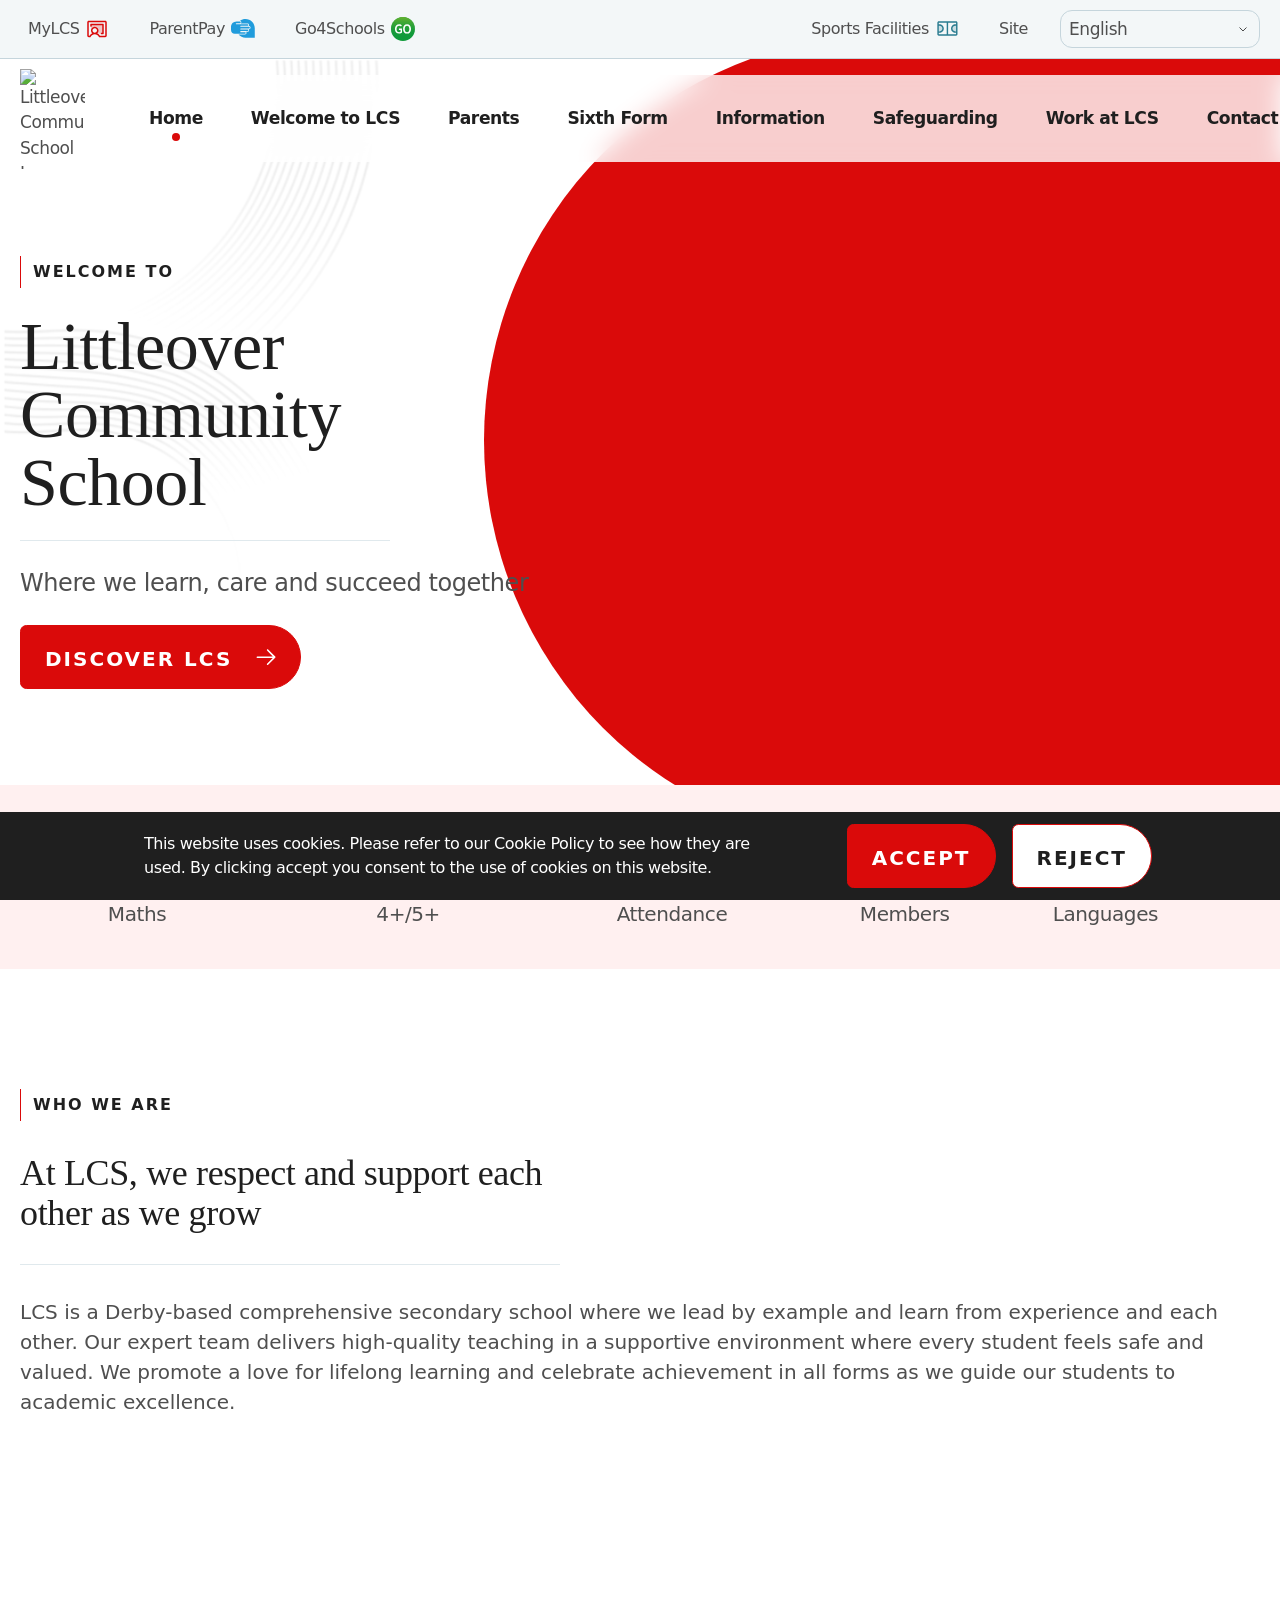
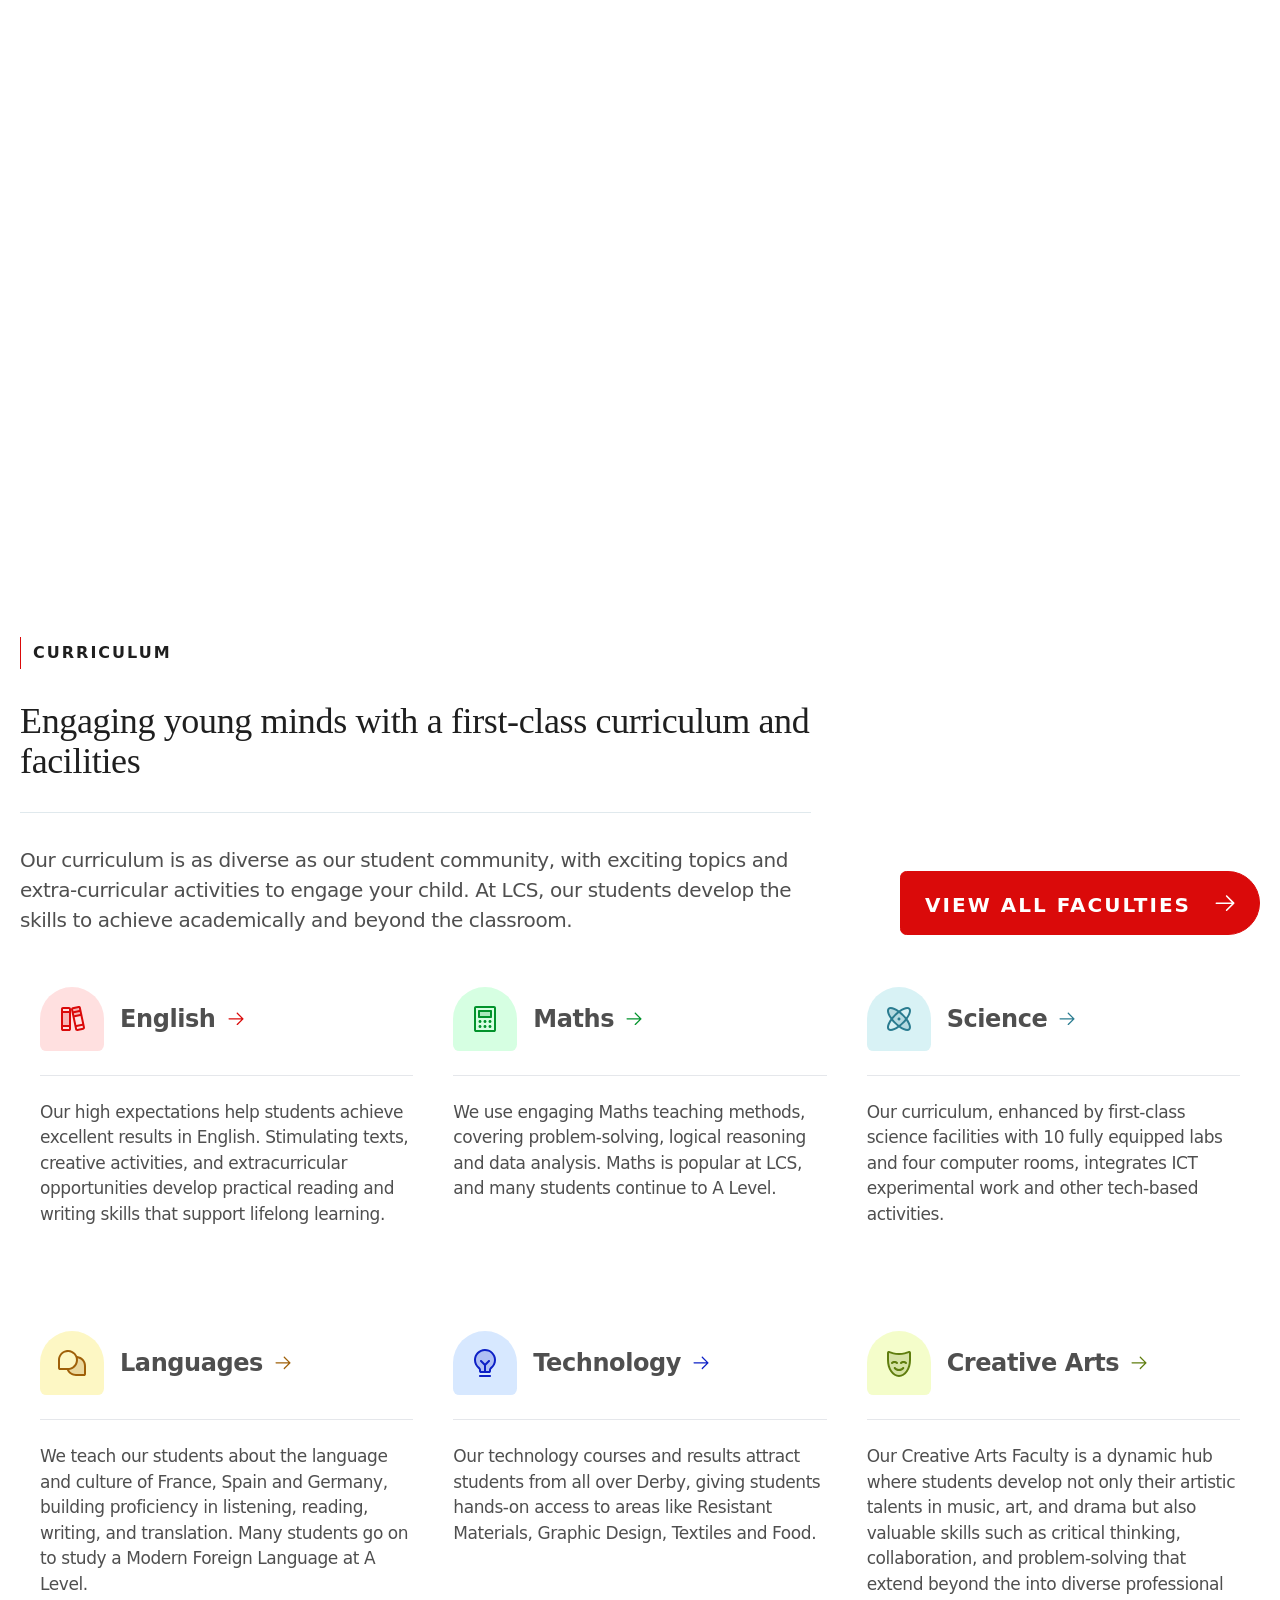
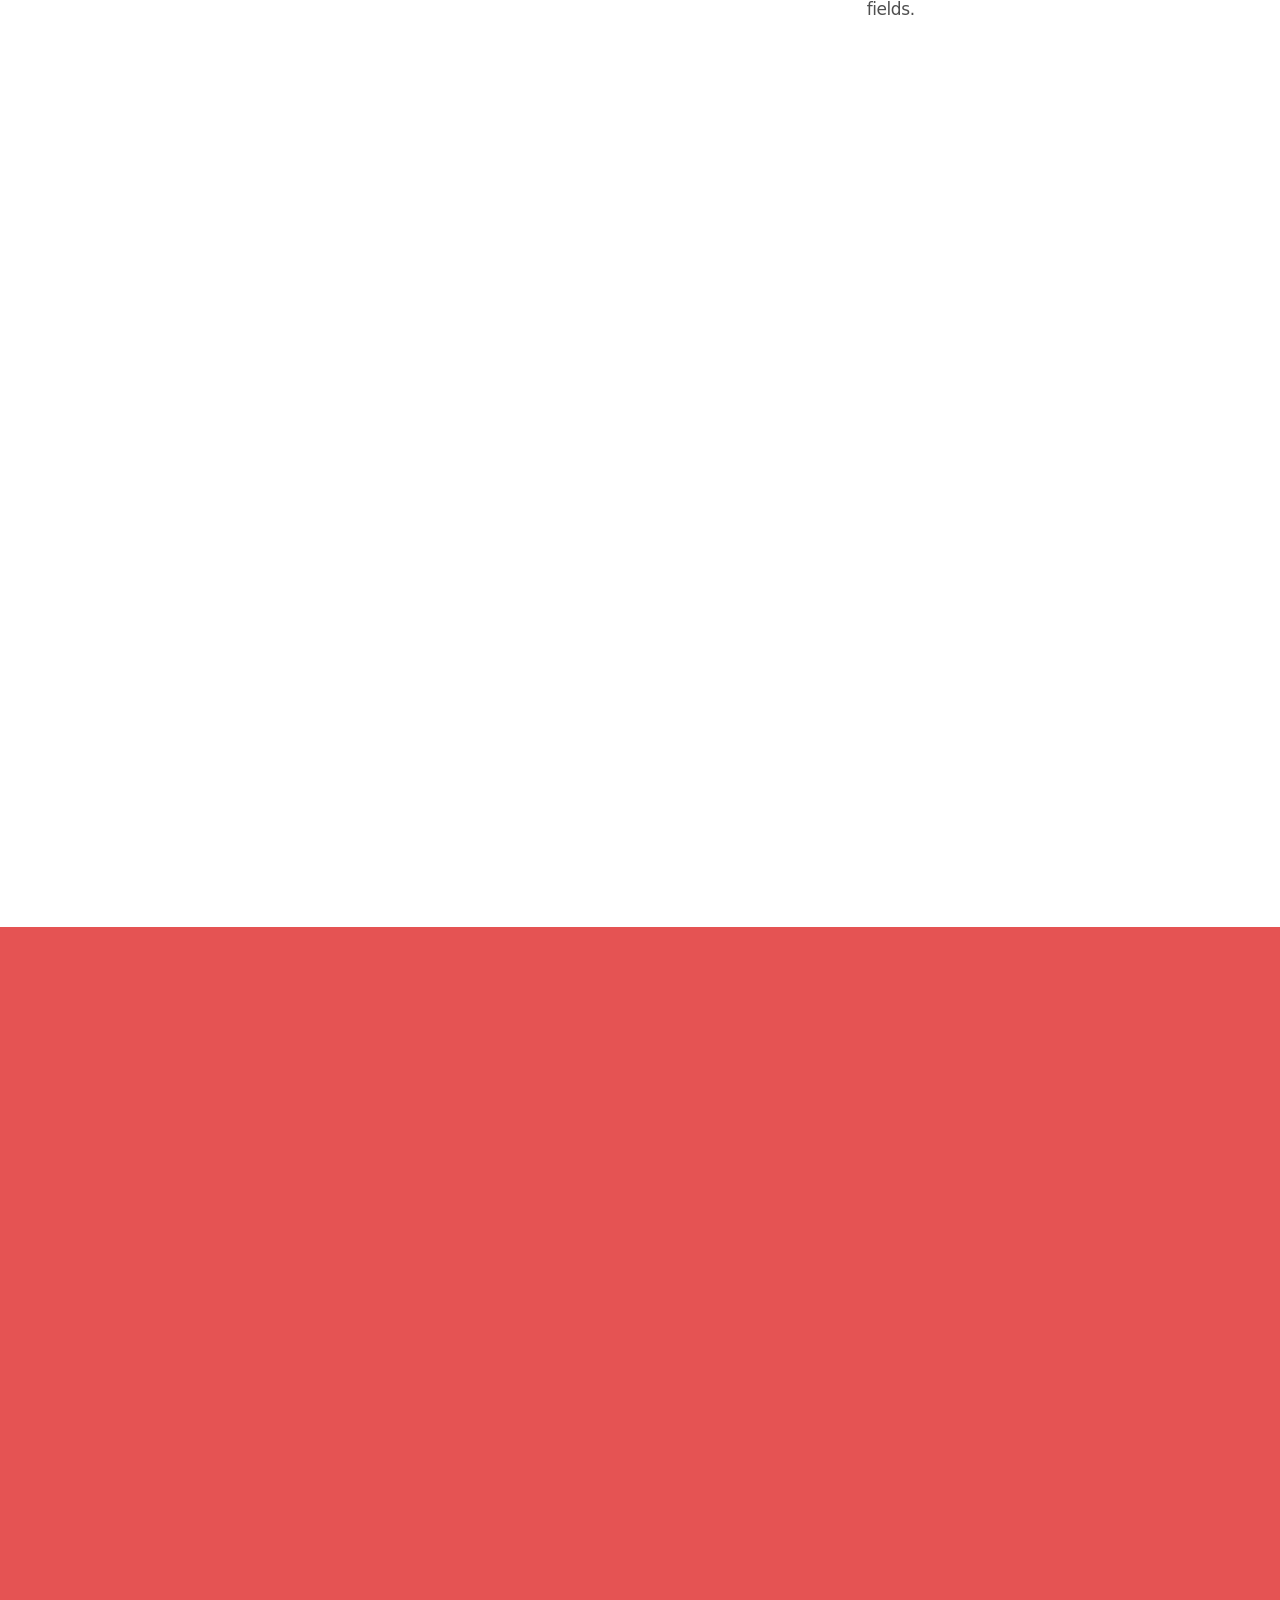
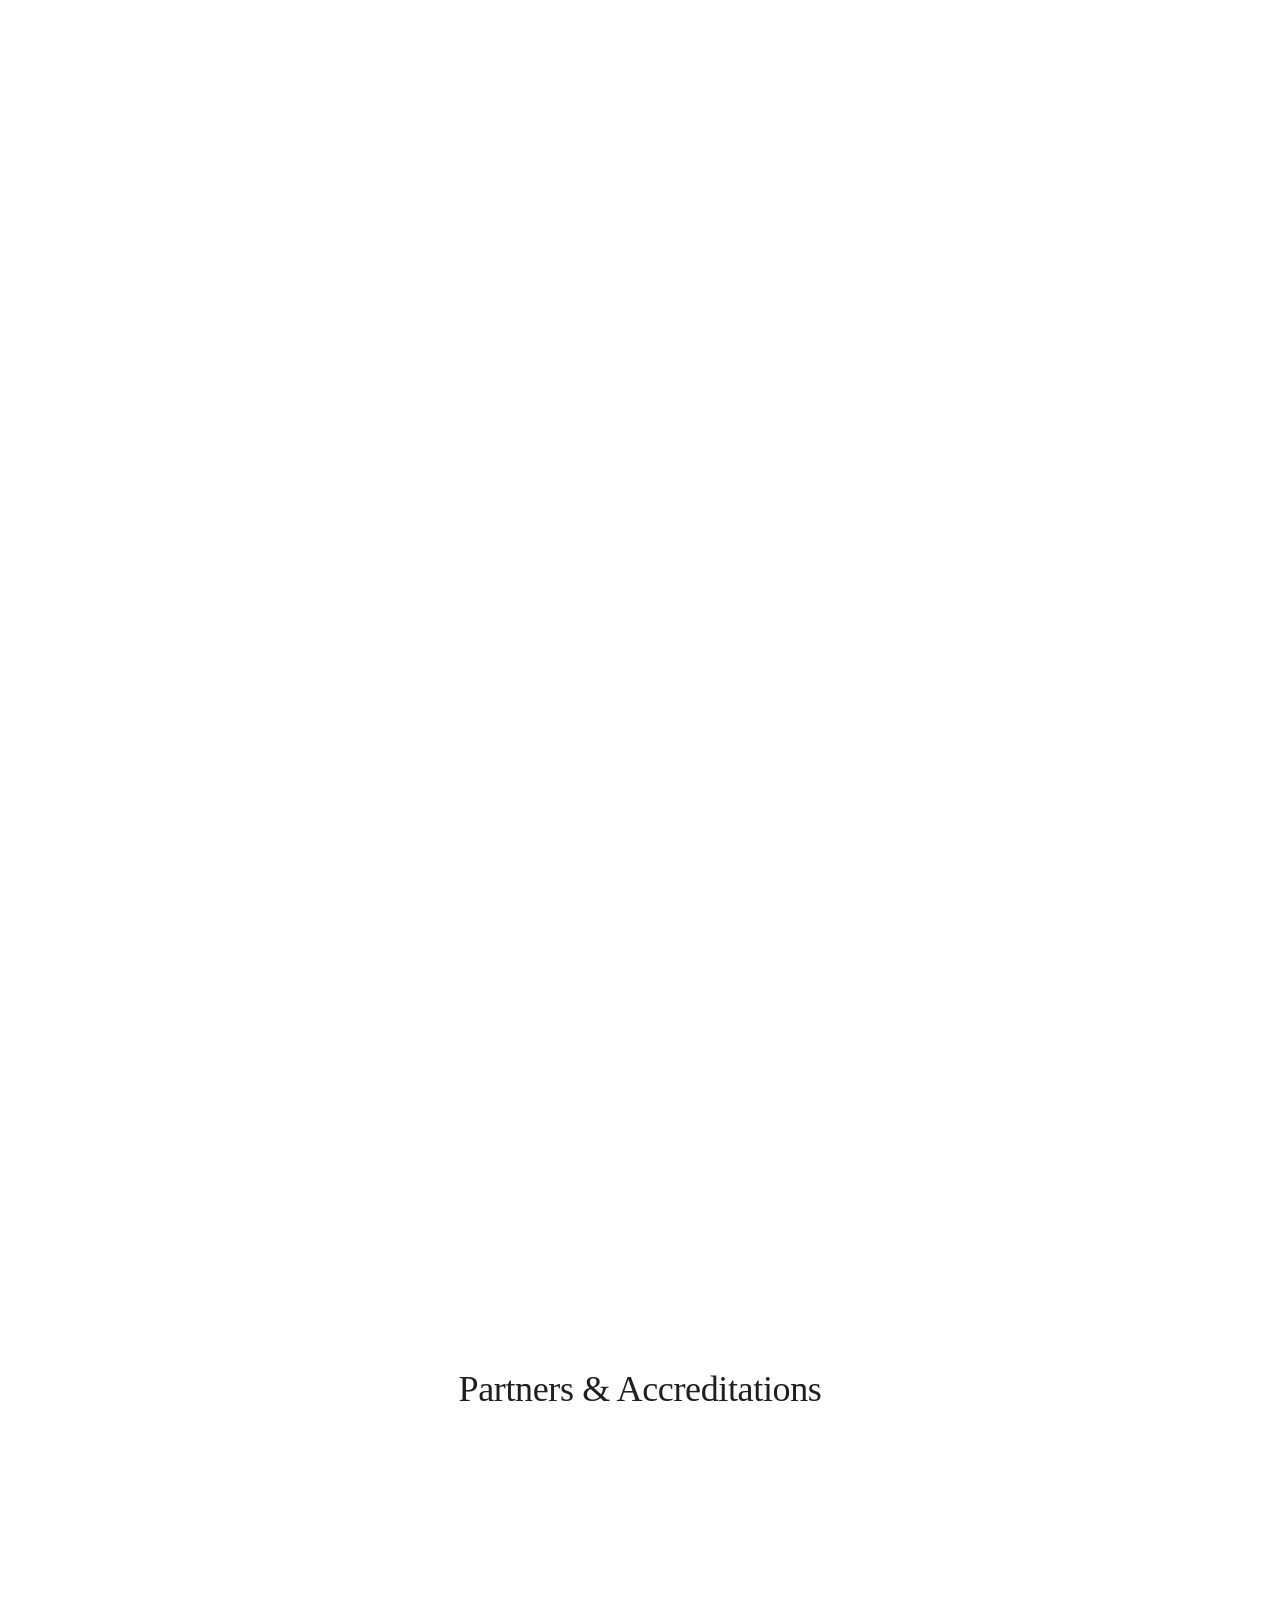
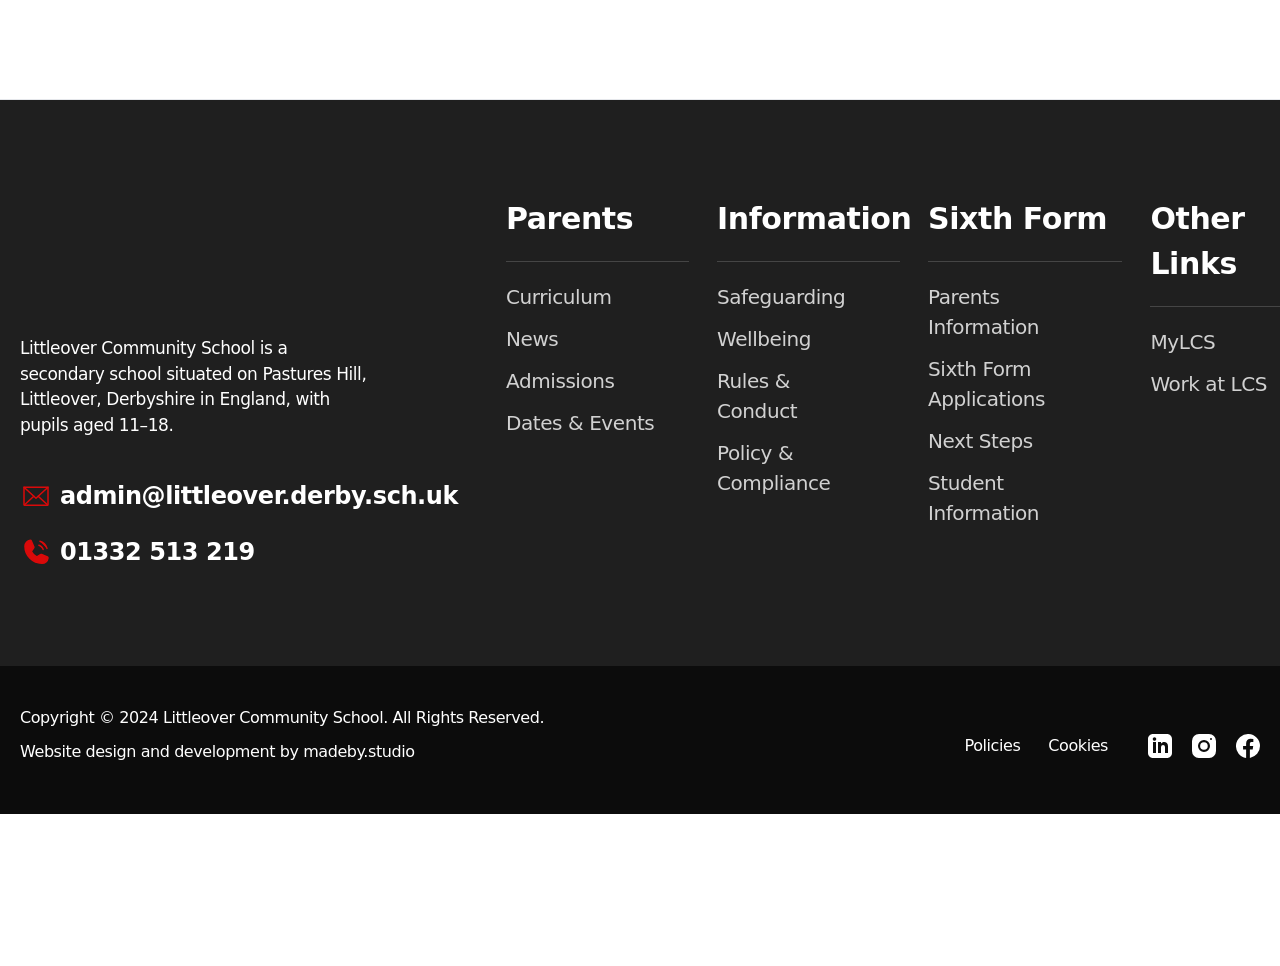
==== commit 40b8f08a: "buttens" ====
--- a/index.html
+++ b/index.html
@@ -258,28 +258,7 @@
 
 
                 </ul>
-                <li class="max-2xl:shrink-0">
-                        <a href="Site.html" target="_blank"
-                            class="lg:px-2 lg:py-1 flex w-fit items-center gap-1.5 rounded-xl font-sans text-sm duration-default hover:bg-secondary-100 hover:text-grey">
-                            Site
-                        </a>
-                    </li>
-
-
-                </ul>
-
-            
-            </li>
-
-                    <li class="max-2xl:shrink-0">
-                        <a href="Site.html" target="_blank"
-                            class="lg:px-2 lg:py-1 flex w-fit items-center gap-1.5 rounded-xl font-sans text-sm duration-default hover:bg-secondary-100 hover:text-grey">
-                            Site
-                        </a>
-                    </li>
-
-
-                </ul>
+               
             
     <div class="w-fit">
         <button class="flex items-center justify-between gap-2 rounded-xl border border-secondary-200 py-1 pl-2 pr-3 pt-1.5 duration-default hover:bg-secondary-100 hover:opacity-90 lg:w-[200px]" aria-label="Open site language options list" id="language_switcher_control" popovertarget="language_switcher">
@@ -411,7 +390,7 @@
                 </li>
             
                 <li class="group/nav-link relative whitespace-nowrap text-center text-nav font-bold text-dark hover:text-primary 3xl:text-lg">
-                    <a href="https://www.littleover.derby.sch.uk/information" class="relative z-10 py-3 hover:cursor-pointer">
+                    <a href="Information & Support for LCS Students _ Littleover Community School.html" class="relative z-10 py-3 hover:cursor-pointer">
                         Information
                     </a>
                     <span class=" bg-grey opacity-0 group-hover/nav-link:opacity-100 duration-300  absolute -bottom-2.5 left-0 right-0 z-0 mx-auto h-2 w-2 rounded-full"></span>
